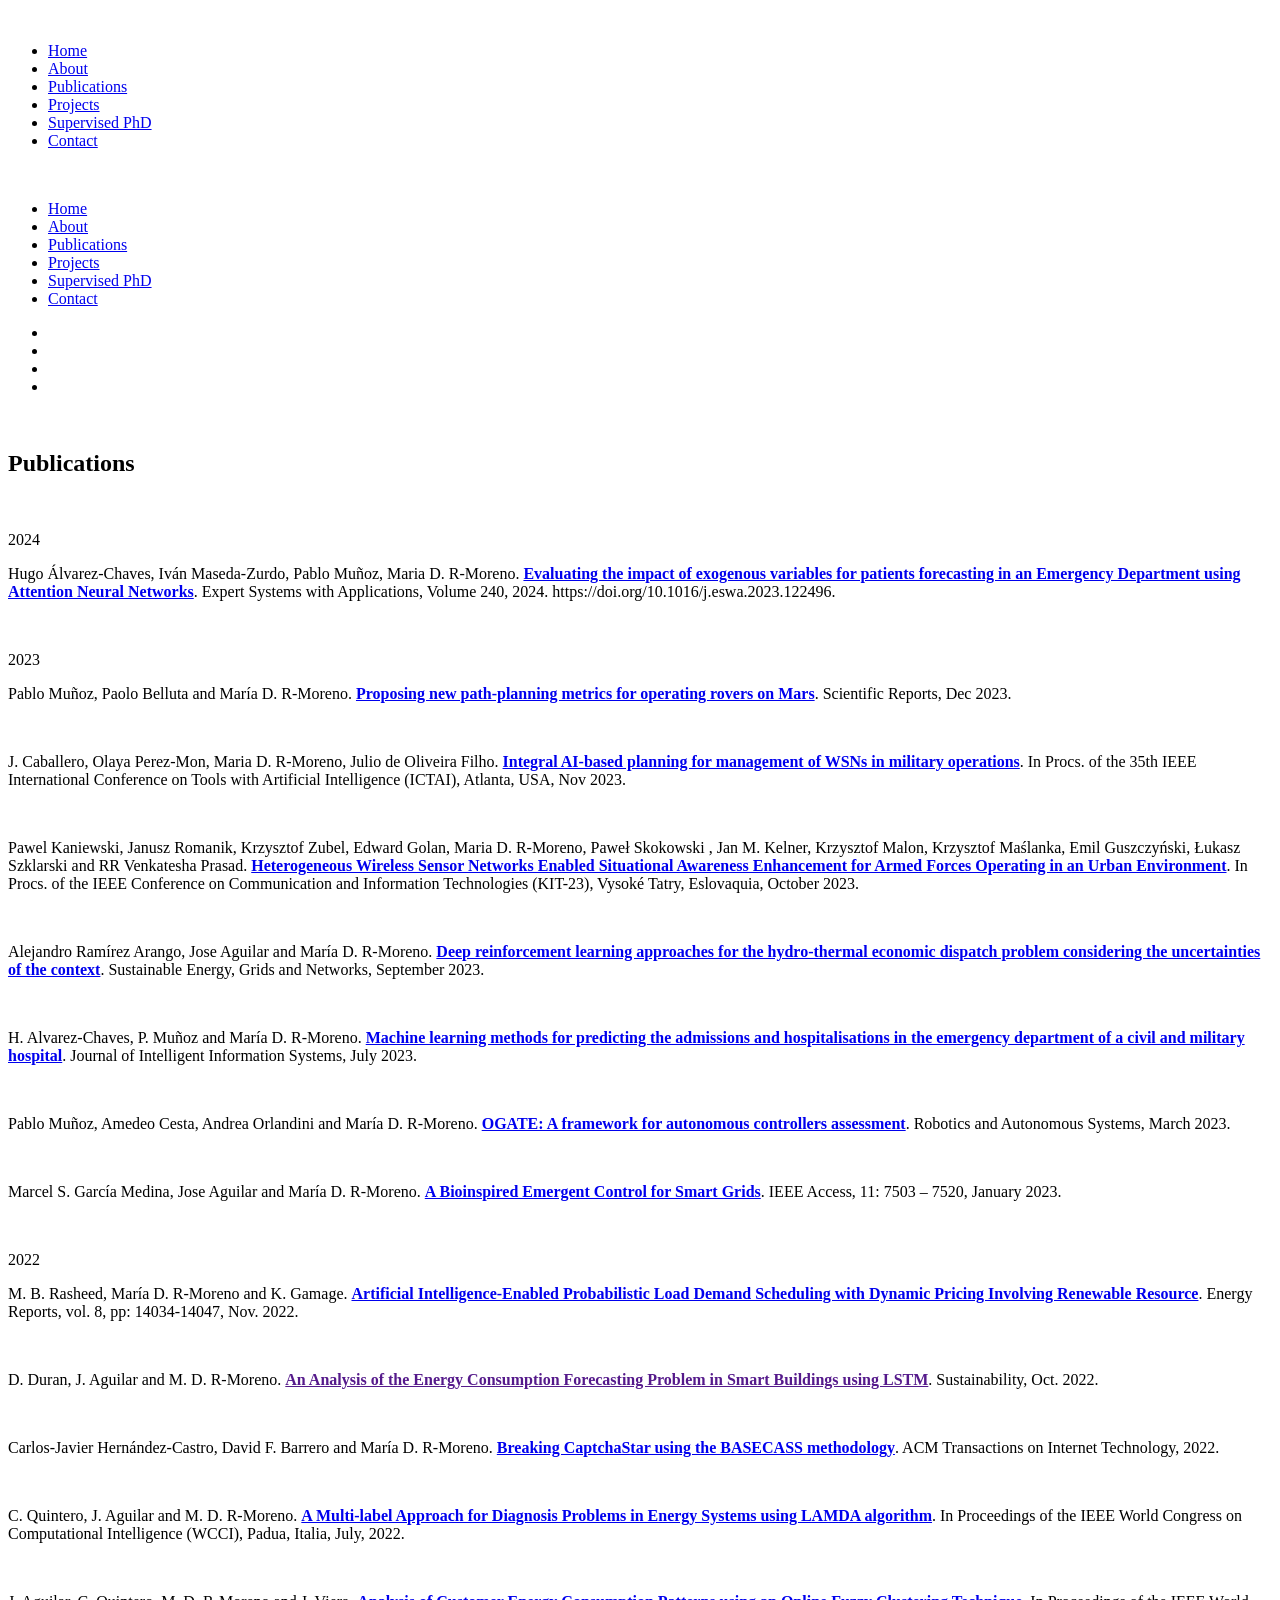
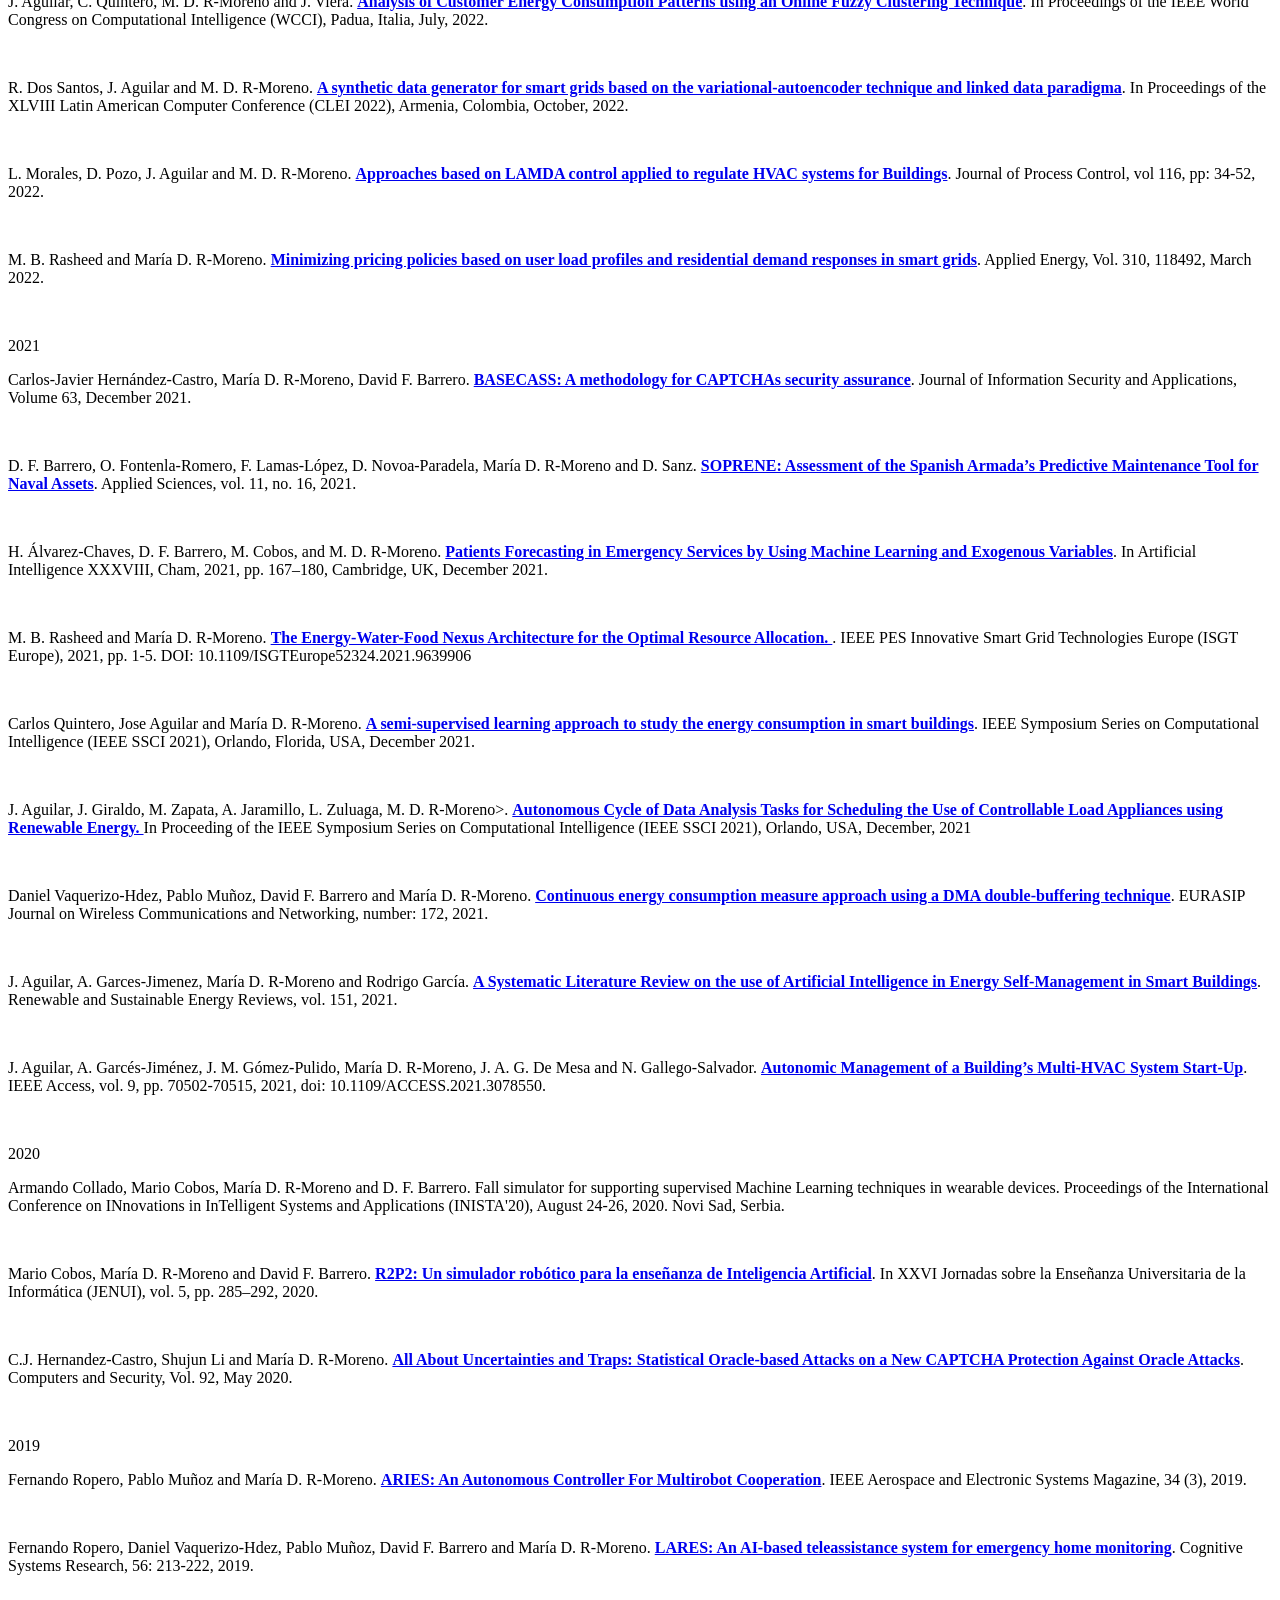
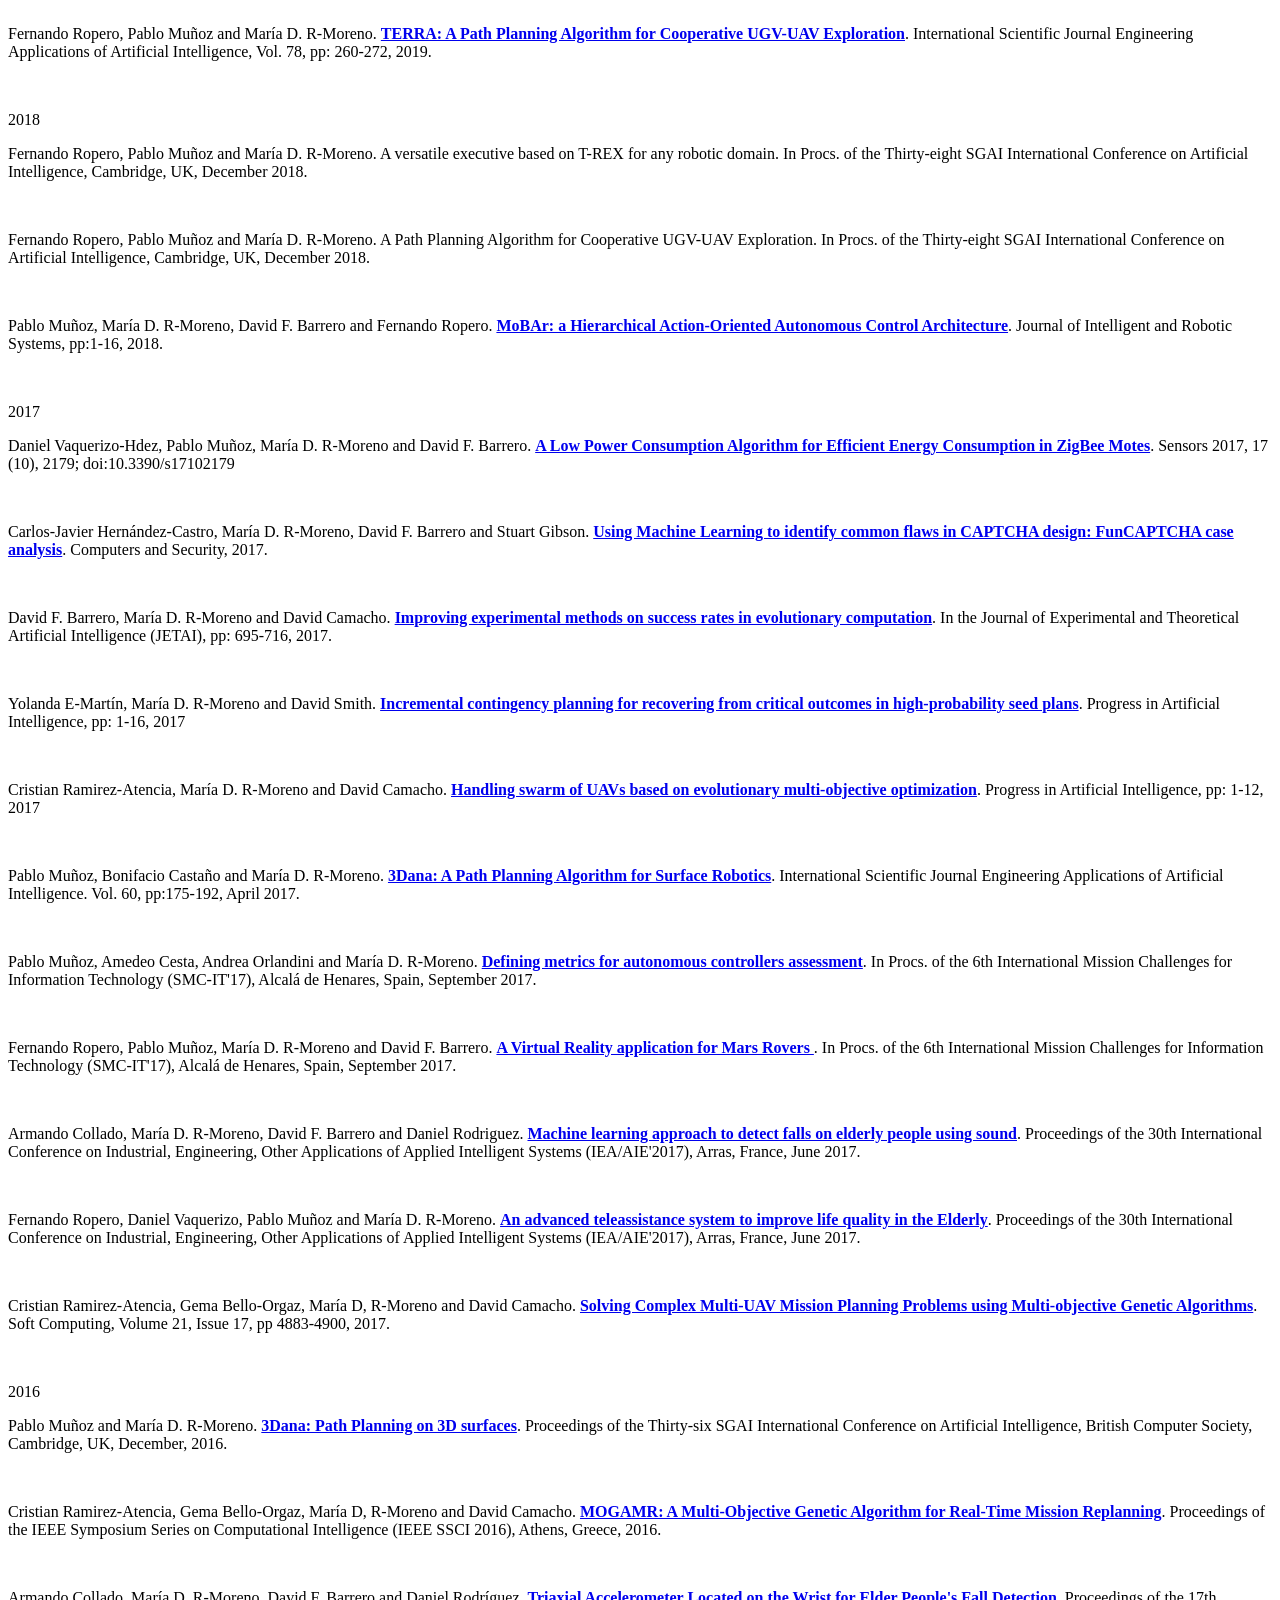
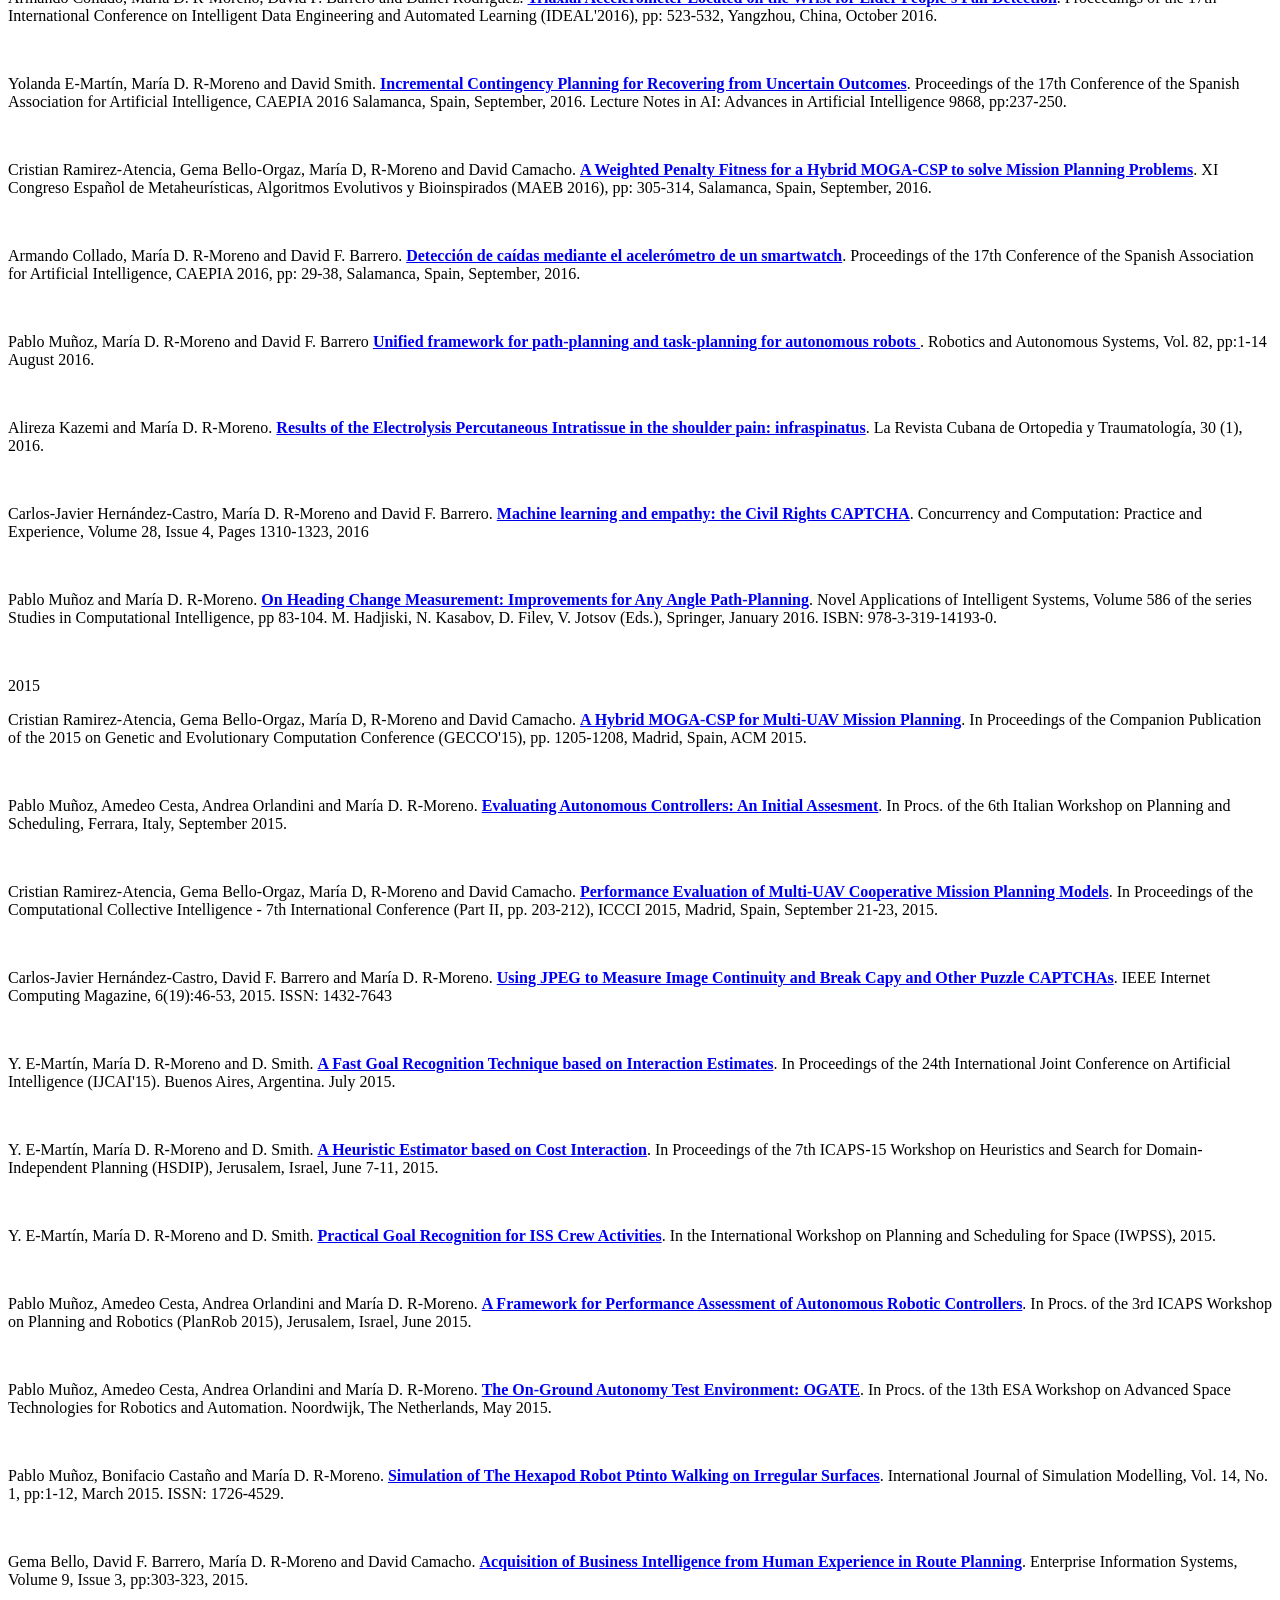
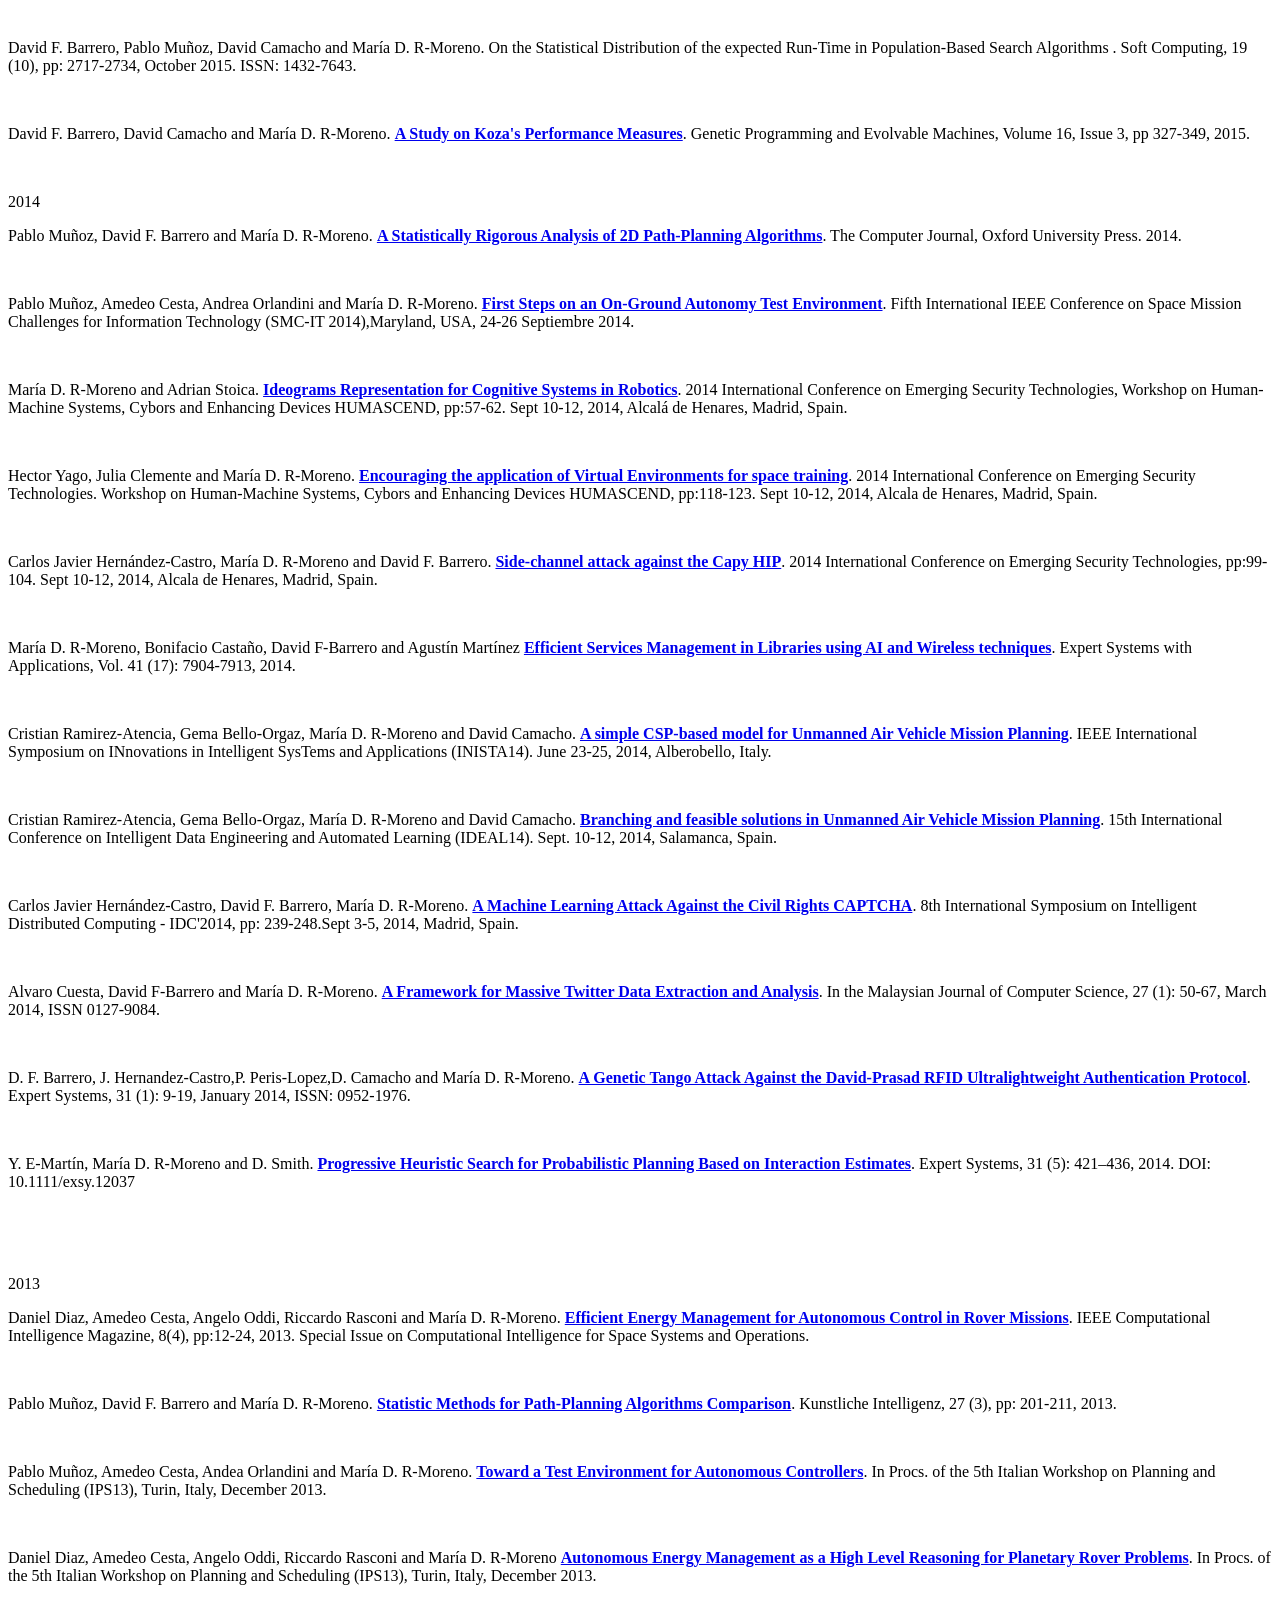
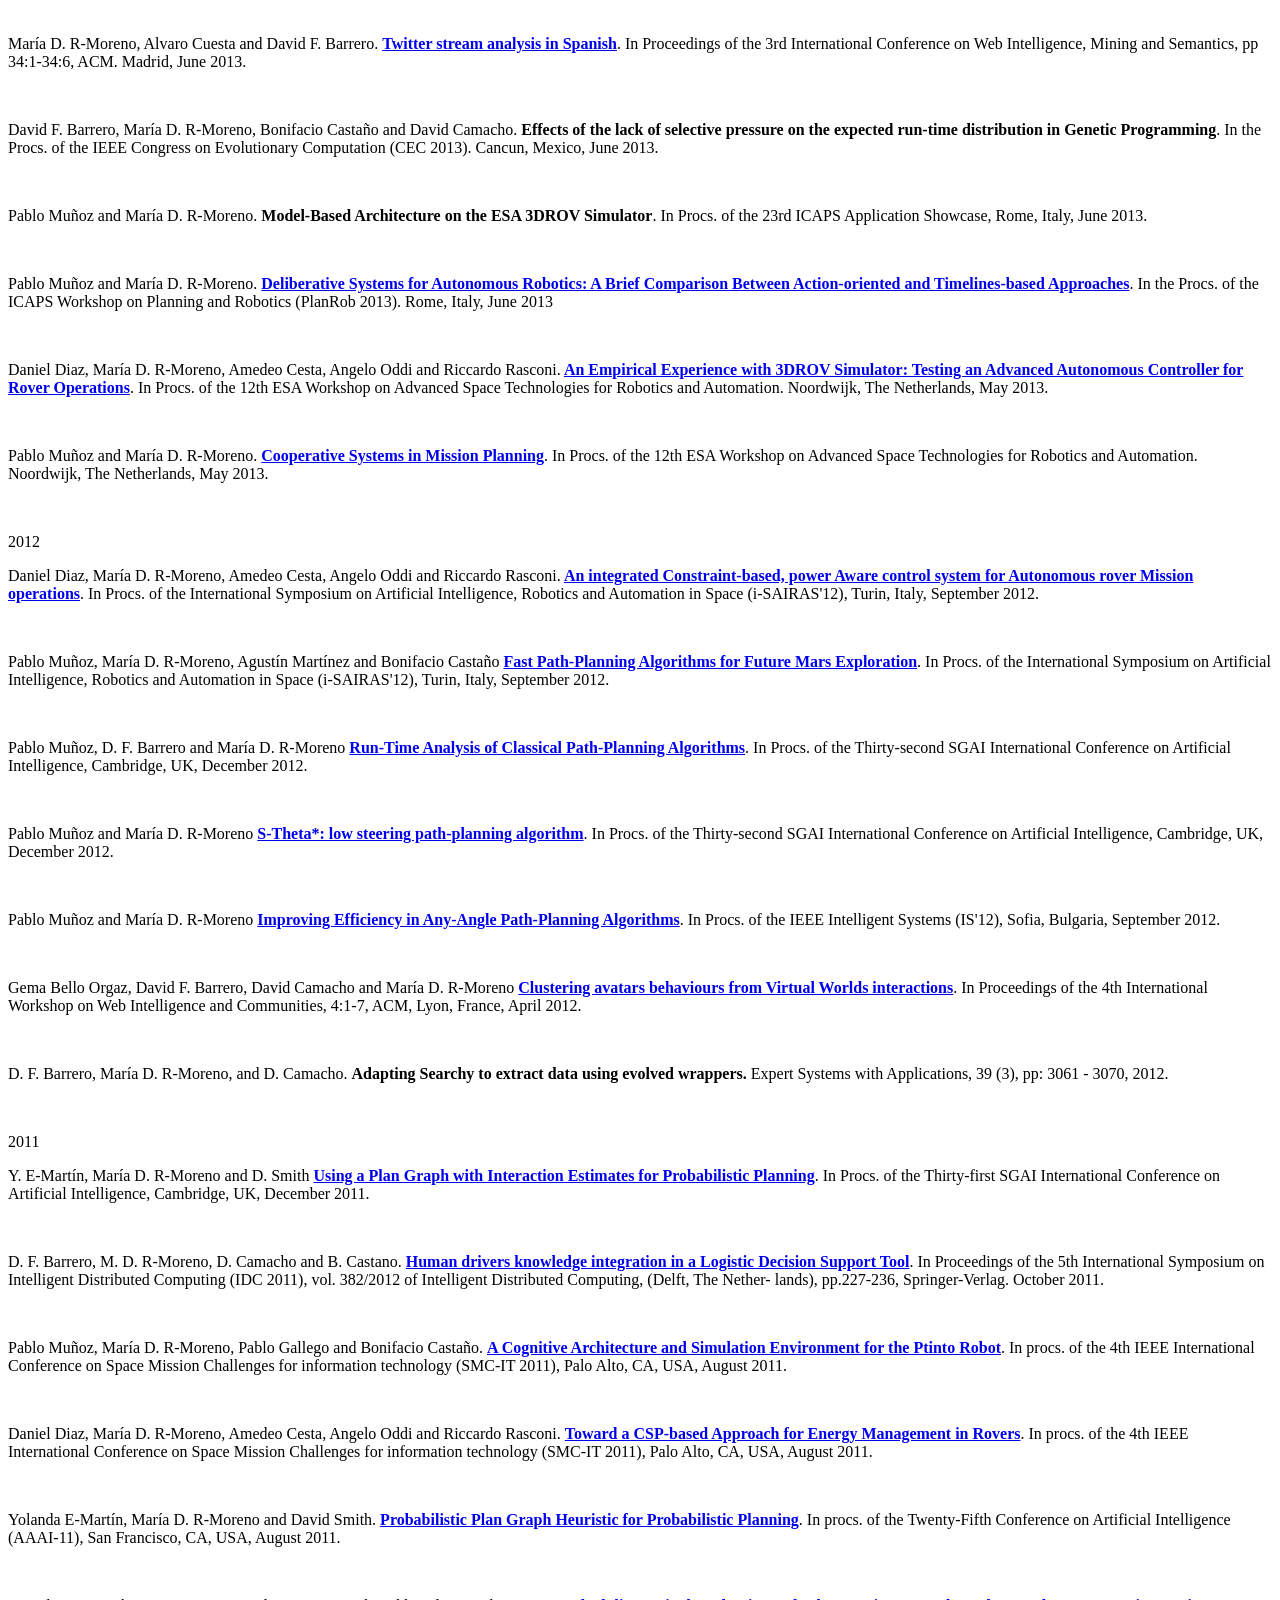
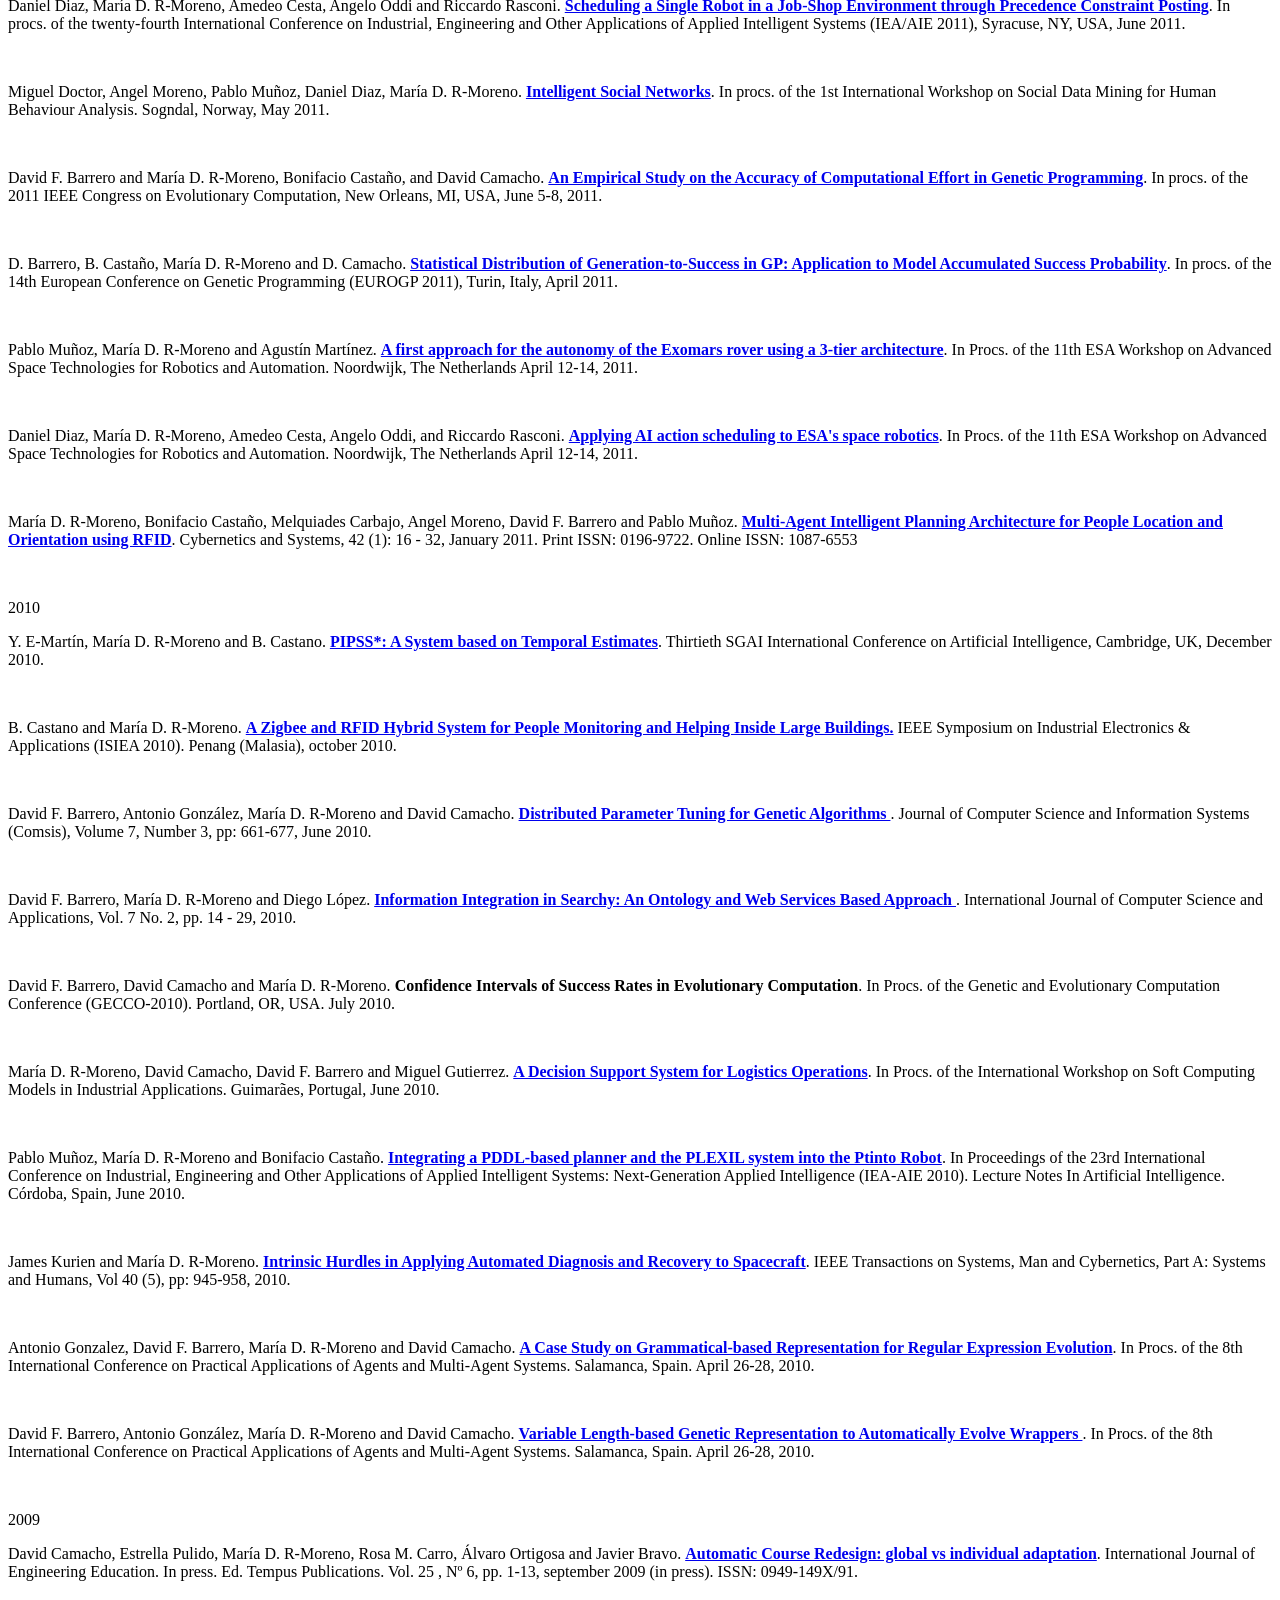
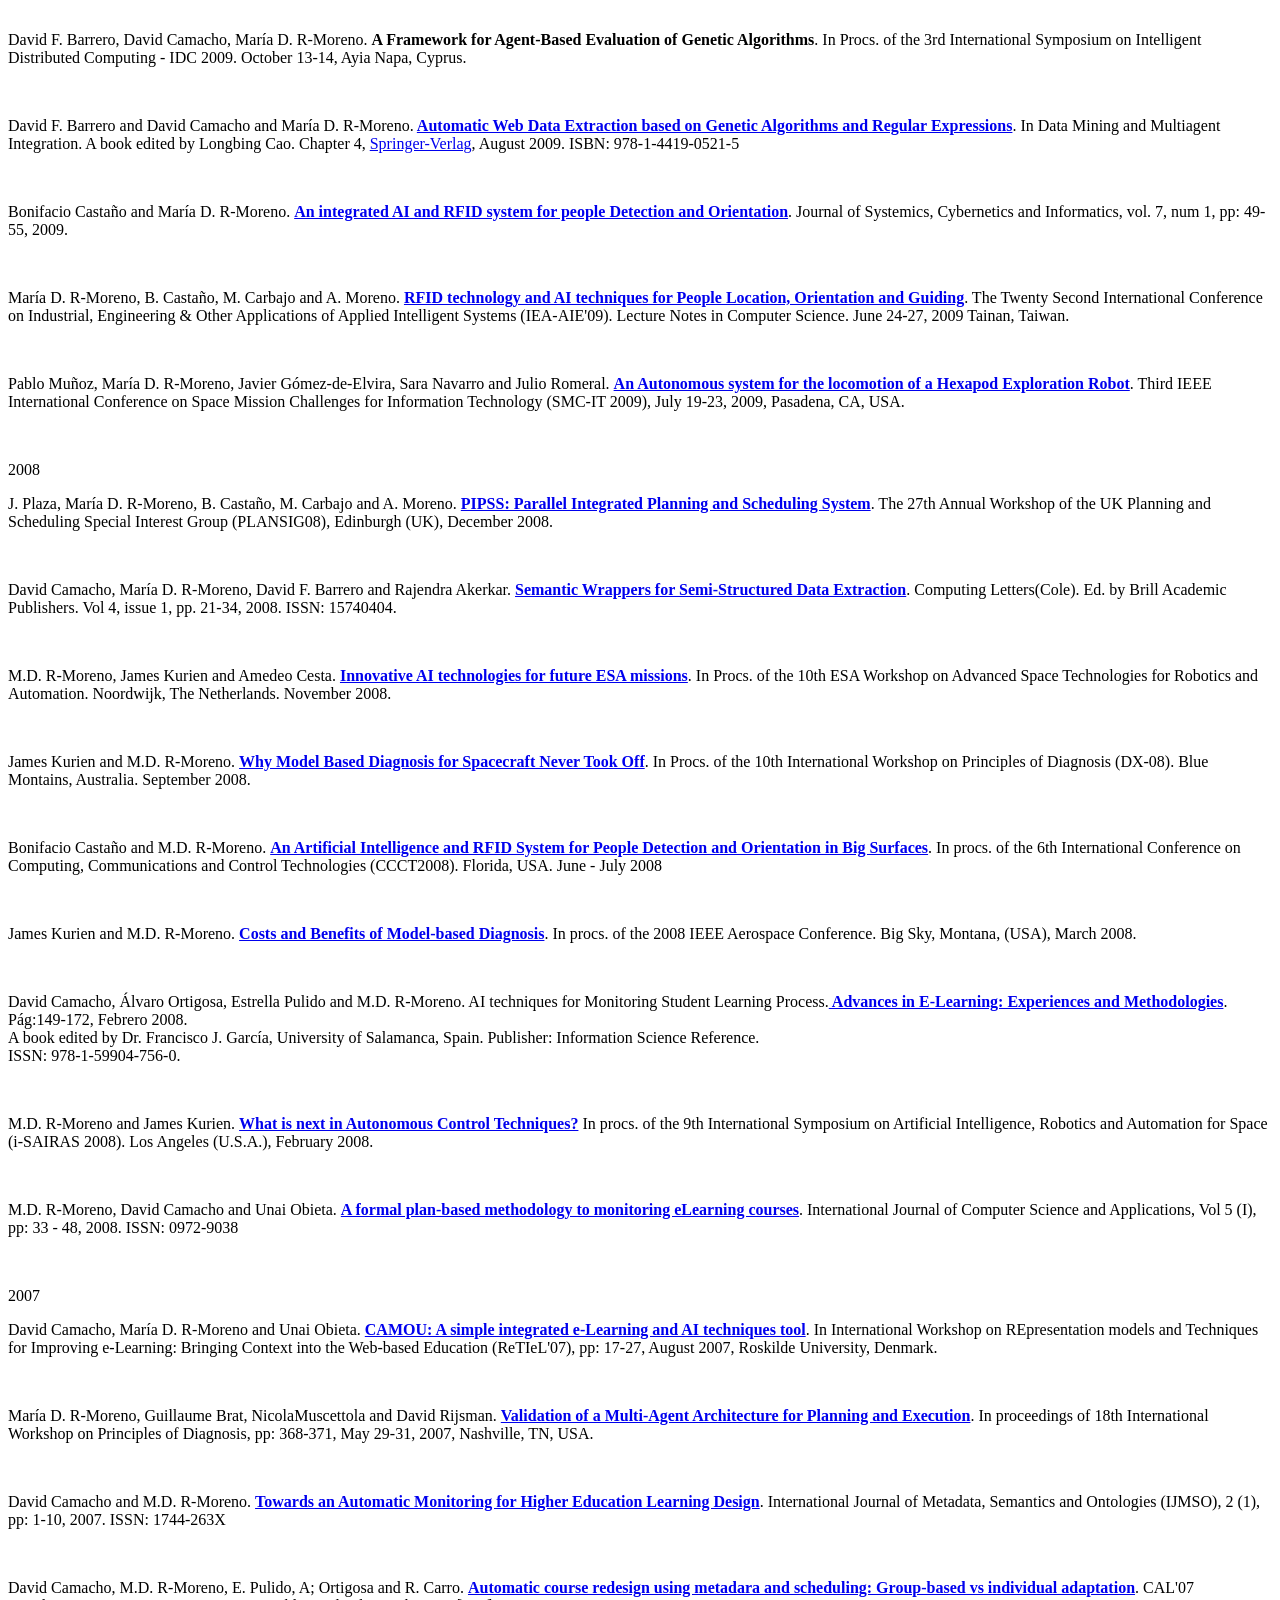
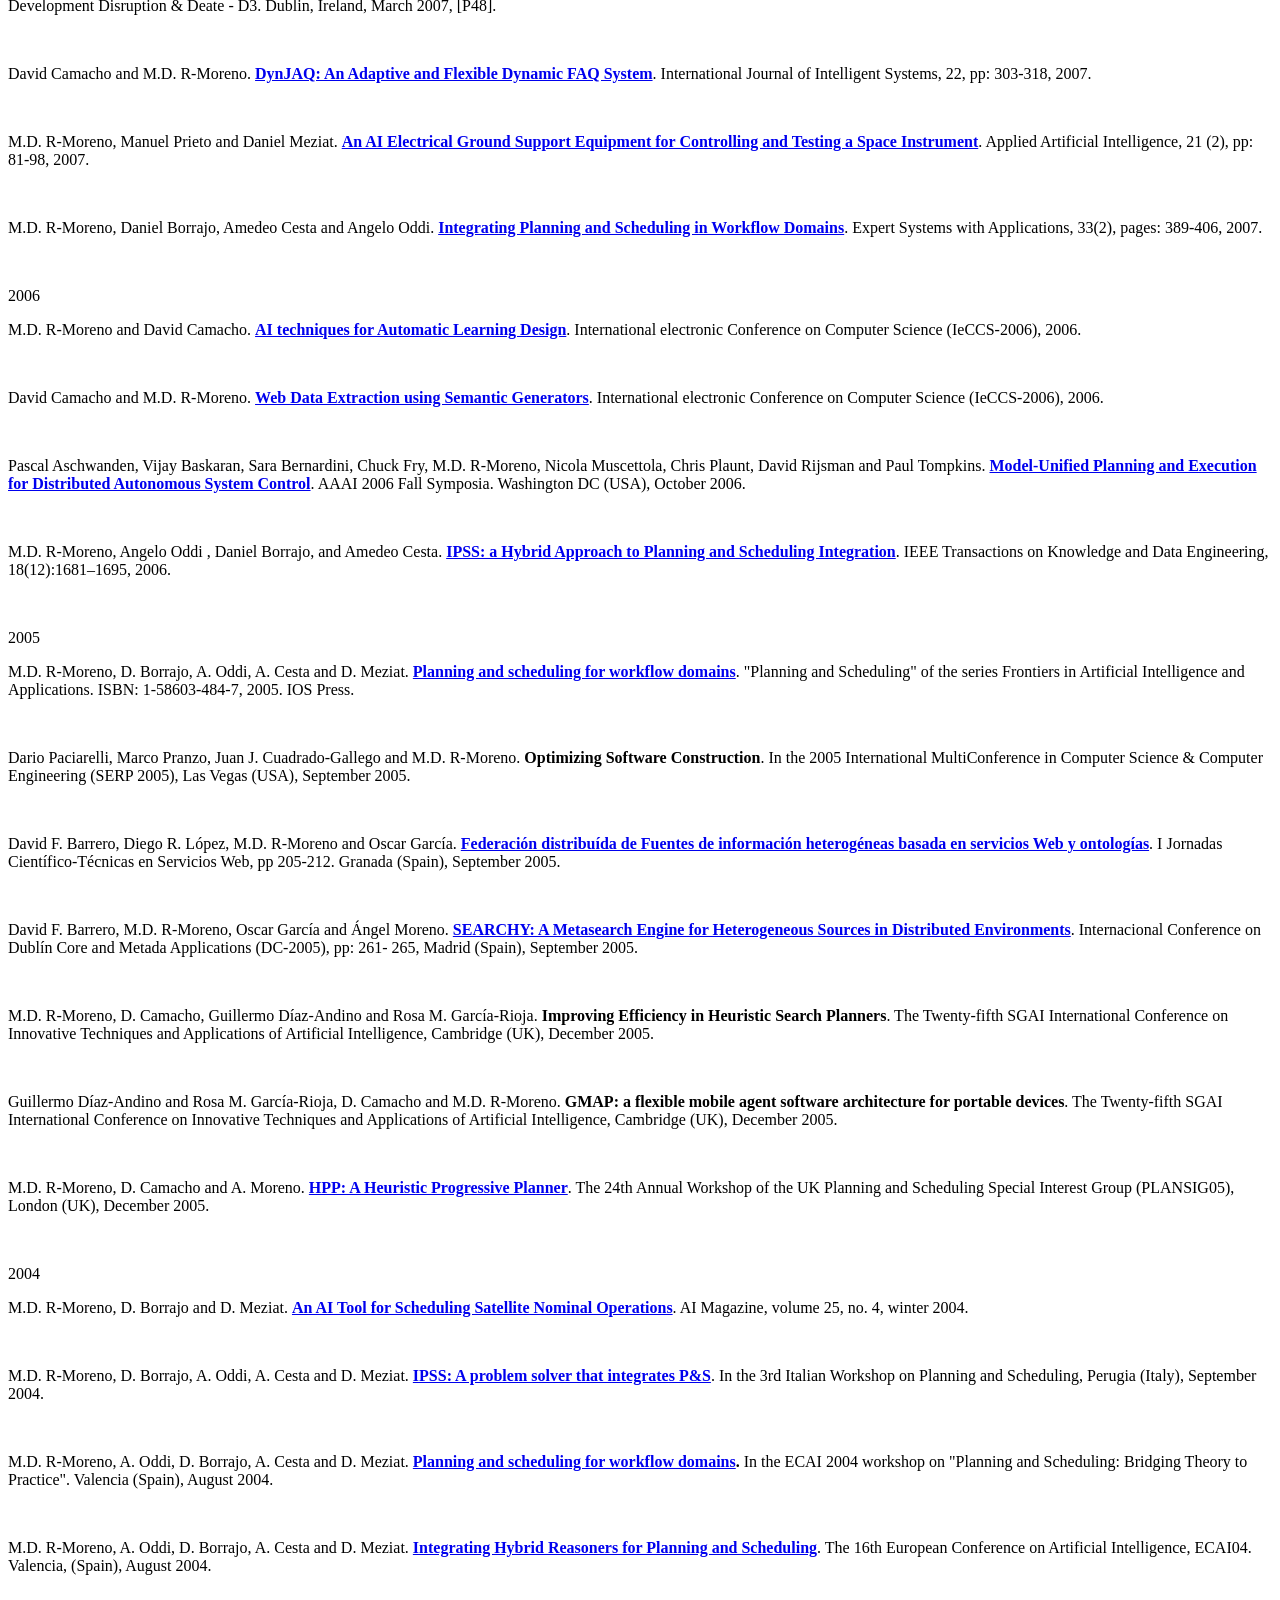
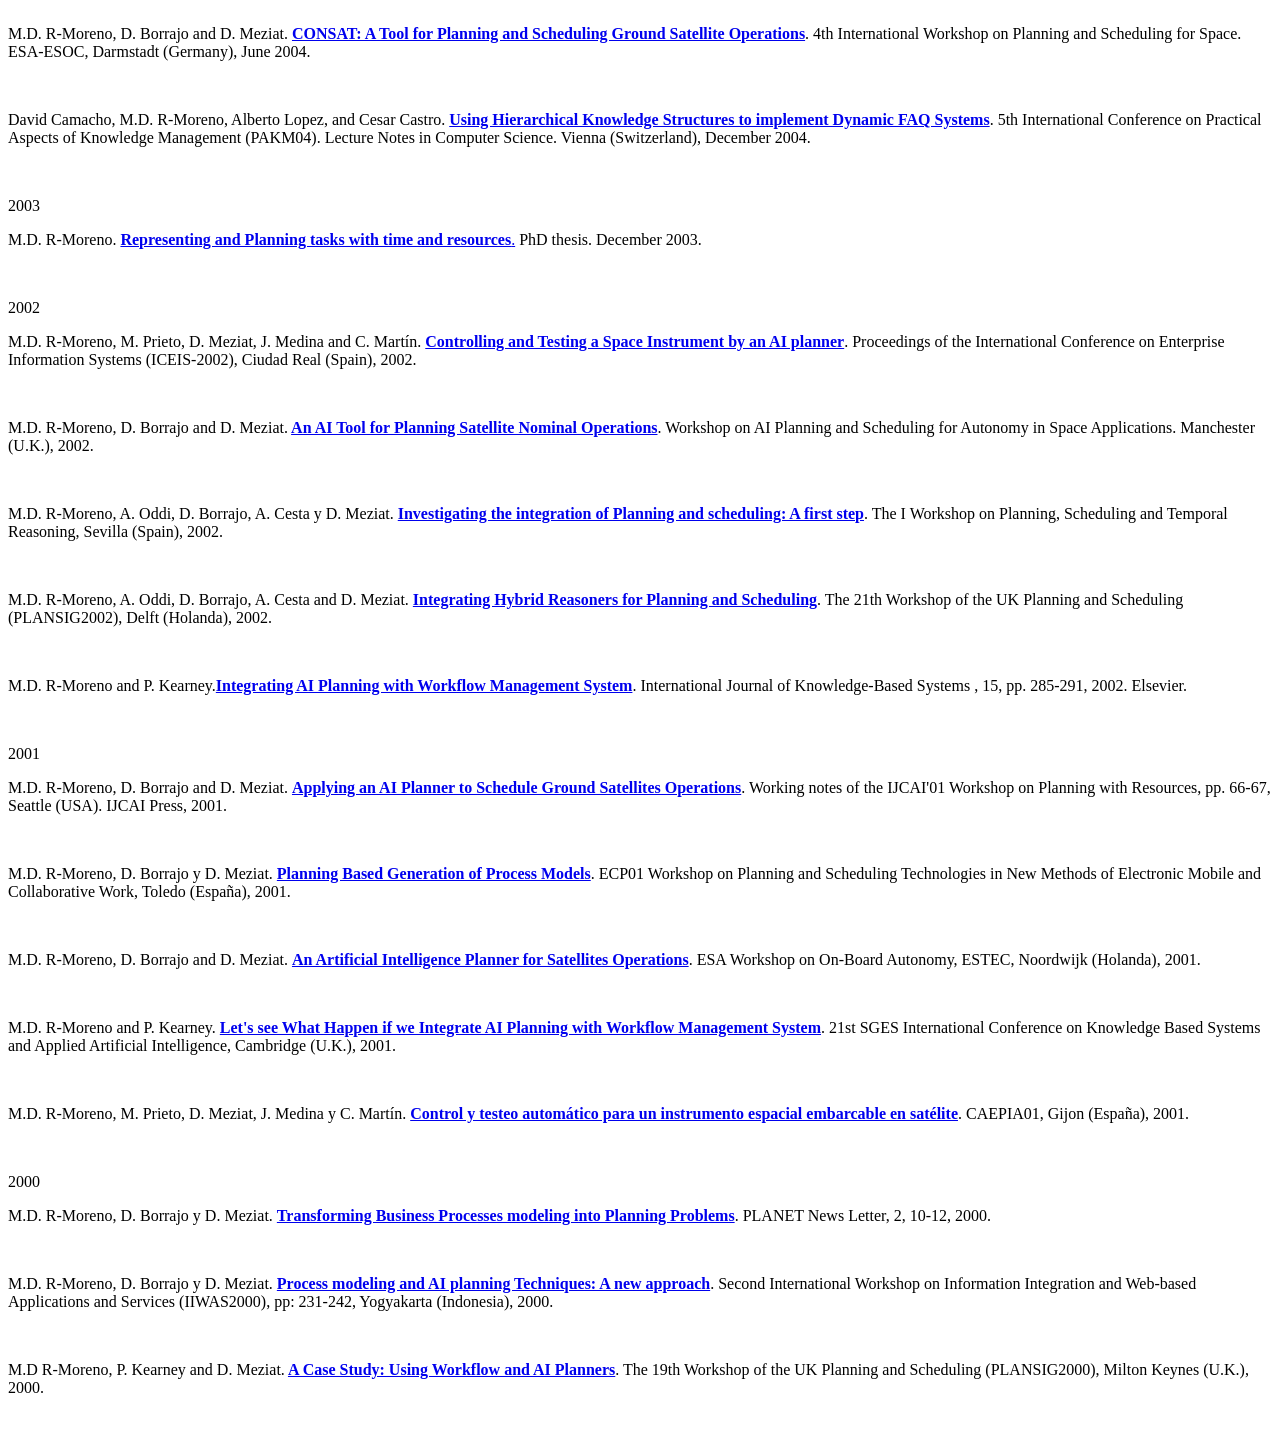
==== publications.html @ a4daa980 "Add files via upload Files" ====
<!DOCTYPE html>
<!--[if lt IE 7 ]><html class="ie ie6" lang="en"> <![endif]-->
<!--[if IE 7 ]><html class="ie ie7" lang="en"> <![endif]-->
<!--[if IE 8 ]><html class="ie ie8" lang="en"> <![endif]-->
<!--[if (gte IE 9)|!(IE)]><!--><html lang="en"> <!--<![endif]-->

<head>

<!-- Global site tag (gtag.js) - Google Analytics -->
<script async src="https://www.googletagmanager.com/gtag/js?id=UA-143016925-1"></script>
<script>
  window.dataLayer = window.dataLayer || [];
  function gtag(){dataLayer.push(arguments);}
  gtag('js', new Date());

  gtag('config', 'UA-143016925-1');
</script>

<meta http-equiv="Content-Type" content="text/html; charset=utf-8" />

<meta name="description" content="MDR-Moreno's Website">
<meta name="author" content="MDR-Moreno">

<meta name="viewport" content="width=device-width, initial-scale=1, maximum-scale=1">

<title>Mar&#237;a D.R-Moreno's Website</title>

<!-- STYLES -->
<link href="https://fonts.googleapis.com/css?family=Montserrat:400,400i,500,500i,600,600i,700,700i,800,800i,900,900i" rel="stylesheet">
<link href="https://fonts.googleapis.com/css?family=Open+Sans:400,400i,600,600i,700,700i,800,800i" rel="stylesheet">
<link rel="stylesheet" type="text/css" href="css/plugins.css" />
<link rel="stylesheet" type="text/css" href="css/style.css" />
<link rel="stylesheet" type="text/css" href="css/bibbase.css" />
<!--[if lt IE 9]> <script type="text/javascript" src="js/modernizr.custom.js"></script> <![endif]-->
<!-- /STYLES -->

</head>

<body>

<!-- WRAPPER ALL -->
<div class="arlo_tm_wrapper_all">
	
	<!-- MOBILE MENU -->
	<div class="arlo_tm_mobile_header_wrap">
		<div class="main_wrap">
			<div class="logo">
				<img src="img/logo/malola.png" alt="" />
			</div>

			<div class="arlo_tm_trigger">
				<div class="hamburger hamburger--collapse-r">
					<div class="hamburger-box">
						<div class="hamburger-inner"></div>
					</div>
				</div>
			</div>
		</div>
		<div class="arlo_tm_mobile_menu_wrap">
   			<div class="mob_menu">
				<ul class="anchor_nav">
		          <li><a href="index.html#home">Home</a></li>
		          <li><a href="index.html#about">About</a></li>
		          <li><a href="publications.html">Publications</a></li>
		          <li><a href="projects.html">Projects</a></li>
		          <li><a href="phd.html">Supervised PhD</a></li>
		          <li><a href="index.html#contact">Contact</a></li>
				</ul>
			</div>
		</div>
	</div>
	<!-- /MOBILE MENU -->
	
    <!-- CONTENT -->
	<div class="arlo_tm_content">
		<!-- LEFTPART -->
		<div class="arlo_tm_leftpart_wrap">
			<div class="leftpart_inner">
				<div class="logo_wrap">
					<a href="#"><img src="img/logo/headerProf-text2.png" alt="" /></a>
				</div>
				<div class="menu_list_wrap">
					<ul class="anchor_nav">
			          <li><a href="index.html#home">Home</a></li>
			          <li><a href="index.html#about">About</a></li>
			          <li><a href="publications.html">Publications</a></li>
			          <li><a href="projects.html">Projects</a></li>
			          <li><a href="phd.html">Supervised PhD</a></li>
			          <li><a href="index.html#contact">Contact</a></li>
					</ul>
				</div>
				<div class="leftpart_bottom">
					<div class="social_wrap">
						<ul>
			              <li><a href="https://www.facebook.com/"><i class="xcon-facebook"></i></a></li>
			              <li><a href="https://twitter.com/malola2011"><i class="xcon-twitter"></i></a></li>
			              <li><a href="https://www.linkedin.com/in/maria-dolores-moreno-a0b3077/"><i class="xcon-linkedin"></i></a></li>
			              <li><a href="https://github.com/Malola2015"><img src="img/svg/GitHub-Mark/PNG/GitHub-Mark-Light-32px.png" alt=""/
						</ul>
					</div>
				</div>
				<a class="arlo_tm_resize" href="#"><i class="xcon-angle-left"></i></a>
			</div>
		</div>
		<!-- /LEFTPART -->
	</div>	
 <!-- Uncomment when Mendely is ready. RIGHTPART
		<div class="arlo_tm_rightpart">
				<div class="pubs">
					<script src="https://bibbase.org/service/mendeley/77ead516-4fb7-3189-a920-09efa515b9dd?jsonp=1"></script>
				</div>
		</div>
--> 


    <!-- RIGHTPART -->
 	<div class="arlo_tm_rightpart">
	<div class="arlo_tm_rightpart_pub">  <!-- Created for the publications -->
    <p> &nbsp;</p>
	<h2>Publications</h2>
    <p> &nbsp;</p>

    <div class="reference_year">
	    <p>2024</p>
	</div>

    <p class="normal">Hugo Álvarez-Chaves, Iván Maseda-Zurdo, Pablo Muñoz, Maria D. R-Moreno. 
    <strong><a href=https://doi.org/10.1016/j.eswa.2023.122496>
    Evaluating the impact of exogenous variables for patients forecasting in an Emergency Department using Attention Neural Networks</a></strong>.
	Expert Systems with Applications, Volume 240, 2024. https://doi.org/10.1016/j.eswa.2023.122496.
    </p>
    <p class="texto">&nbsp;</p> 




    <div class="reference_year">
	    <p>2023</p>
	</div>

	<p class="normal">Pablo Mu&ntilde;oz, Paolo Belluta and Mar&iacute;a D. R-Moreno. 
	<strong><a href= https://www.nature.com/articles/s41598-023-49144-8> 
	Proposing new path-planning metrics for operating rovers on Mars</a></strong>. Scientific Reports, Dec 2023.
    </p>
    <p class="texto">&nbsp;</p>

        
    <p class="normal">J. Caballero, Olaya Perez-Mon, Maria D. R-Moreno, Julio de Oliveira Filho. 
    <strong><a href=http://atc1.aut.uah.es/~mdolores/Docs/2023/ICTAI2023.pdf>
    Integral AI-based planning for management of WSNs in military operations</a></strong>. In Procs. of the 35th IEEE International Conference on Tools with Artificial Intelligence (ICTAI), Atlanta, USA, Nov 2023.
    </p>
    <p class="texto">&nbsp;</p> 

	<p class="normal">Pawel Kaniewski,  Janusz Romanik,  Krzysztof Zubel, Edward Golan, Maria D. R-Moreno, Paweł Skokowski , Jan M. Kelner, Krzysztof Malon, Krzysztof Maślanka, Emil Guszczyński, Łukasz Szklarski and RR Venkatesha Prasad.
	<strong><a href=http://atc1.aut.uah.es/~mdolores/Docs/2023/KIT2023.pdf>
	Heterogeneous Wireless Sensor Networks Enabled Situational Awareness Enhancement for Armed Forces Operating in an Urban Environment</a></strong>. In  Procs. of the IEEE Conference on Communication and Information Technologies (KIT-23),  Vysoké Tatry, Eslovaquia, October 2023.
    </p>
    <p class="texto">&nbsp;</p>

    <p class="normal">Alejandro Ramírez Arango, Jose Aguilar and Mar&iacute;a D. R-Moreno.
    <strong><a href=https://www.sciencedirect.com/science/article/pii/S2352467723001170>
    Deep reinforcement learning approaches for the hydro-thermal economic dispatch problem considering the uncertainties of the context</a></strong>. Sustainable Energy, Grids and Networks, September 2023.
    </p>
    <p class="texto">&nbsp;</p>

    <p class="normal">H. Alvarez-Chaves, P. Muñoz and Mar&iacute;a D. R-Moreno.
    <strong><a href=https://link.springer.com/article/10.1007/s10844-023-00790-4>
    Machine learning methods for predicting the admissions and hospitalisations in the emergency department of a civil and military hospital</a></strong>. Journal of Intelligent Information Systems, July 2023.
    </p>
    <p class="texto">&nbsp;</p>

    <p class="normal">Pablo Mu&ntilde;oz, Amedeo Cesta, Andrea Orlandini and Mar&iacute;a D. R-Moreno. 
	<strong><a href= https://doi.org/10.1016/j.robot.2022.104325> 
	OGATE: A framework for autonomous controllers assessment</a></strong>. Robotics and Autonomous Systems, March 2023.
    </p>

    <p class="texto">&nbsp;</p>

    <p class="normal">Marcel S. García Medina, Jose Aguilar and Mar&iacute;a D. R-Moreno.
	<strong><a href=https://ieeexplore.ieee.org/document/10023490?source=authoralert> 
	A Bioinspired Emergent Control for Smart Grids</a></strong>. 
	IEEE Access, 11: 7503 – 7520, January 2023.
    </p>
    <p class="texto">&nbsp;</p>

    <div class="reference_year">
	    <p>2022</p>
	</div> 

    <p class="normal"> M. B. Rasheed,  Mar&iacute;a D. R-Moreno and K. Gamage. 
	<strong><a href= https://www.sciencedirect.com/science/article/pii/S2352484722019527>
	Artificial Intelligence-Enabled Probabilistic Load Demand Scheduling with Dynamic Pricing Involving Renewable Resource</a></strong>. Energy Reports, vol. 8, pp: 14034-14047, Nov. 2022.</p>
	<p class="texto">&nbsp;</p>

    <p class="normal">D. Duran, J. Aguilar and M. D. R-Moreno. 
	<strong><a href= > An Analysis of the Energy Consumption Forecasting Problem in Smart Buildings using LSTM</a></strong>. Sustainability, Oct. 2022.
    </p>
	<p class="texto">&nbsp;</p>

	<p class="normal"> Carlos-Javier Hern&aacute;ndez-Castro, David F. Barrero and Mar&iacute;a D. R-Moreno. 
	<strong><a href= https://dl.acm.org/doi/10.1145/3546867>
	Breaking CaptchaStar using the BASECASS methodology</a></strong>. 
	ACM Transactions on Internet Technology, 2022.</p>
	<p class="texto">&nbsp;</p>


    <p class="normal">C. Quintero, J. Aguilar and M. D. R-Moreno. 
	<strong><a href= http://bit.do/fVfyN> A Multi-label Approach for Diagnosis Problems in Energy Systems using LAMDA algorithm</a></strong>. In Proceedings of the IEEE World Congress on Computational Intelligence (WCCI), Padua, Italia, July, 2022.
    </p>
	<p class="texto">&nbsp;</p>

	<p class="normal"> J. Aguilar, C. Quintero, M. D. R-Moreno and J. Viera. 
	<strong><a href= http://bit.do/fVfyM> Analysis of Customer Energy Consumption Patterns using an Online Fuzzy Clustering 
	Technique</a></strong>. In Proceedings of the IEEE World Congress on Computational Intelligence (WCCI), Padua, Italia, July, 2022.
    </p>
	<p class="texto">&nbsp;</p>


    <p class="normal"> R. Dos Santos, J. Aguilar and M. D. R-Moreno.

    <strong><a href=https://ieeexplore.ieee.org/document/9959918>	
	A synthetic data generator for smart grids based on the variational-autoencoder technique and linked data paradigma</a></strong>. In Proceedings of the XLVIII Latin American Computer Conference (CLEI 2022), Armenia, Colombia, October, 2022.
	</p>
	<p class="texto">&nbsp;</p>


    <p class="normal"> L. Morales, D. Pozo, J. Aguilar and M. D. R-Moreno.  
	<strong><a href= http://bit.do/fUsu5>
	Approaches based on LAMDA control applied to regulate HVAC systems for Buildings</a></strong>. Journal of Process Control, vol 116, pp: 34-52, 2022.</p>
	<p class="texto">&nbsp;</p>

	<p class="normal"> M. B. Rasheed and Mar&iacute;a D. R-Moreno. 
	<strong><a href= https://www.sciencedirect.com/science/article/pii/S0306261921017104>
	Minimizing pricing policies based on user load profiles and residential demand responses in smart grids</a></strong>. Applied Energy, Vol. 310, 118492, March 2022.</p>
	<p class="texto">&nbsp;</p>


    <div class="reference_year">
	    <p>2021</p>
	</div>

	<p class="normal"> Carlos-Javier Hern&aacute;ndez-Castro, Mar&iacute;a D. R-Moreno, David F. Barrero. 
	<strong><a href= https://doi.org/10.1016/j.jisa.2021.103018>
	BASECASS: A methodology for CAPTCHAs security assurance</a></strong>. 
	Journal of Information Security and Applications, Volume 63, December 2021. </p>
	<p class="texto">&nbsp;</p>

	<p class="normal"> D. F. Barrero, O. Fontenla-Romero, F. Lamas-López, D. Novoa-Paradela,  Mar&iacute;a D. R-Moreno and D. Sanz. 
	<strong><a href= https://www.mdpi.com/2076-3417/11/16/7322>
	SOPRENE: Assessment of the Spanish Armada’s Predictive Maintenance Tool for Naval Assets</a></strong>. Applied Sciences, vol. 11, no. 16, 2021.</p>
	<p class="texto">&nbsp;</p>

	<p class="normal">H. Álvarez-Chaves, D. F. Barrero, M. Cobos, and M. D. R-Moreno. 
    <strong><a href=https://link.springer.com/chapter/10.1007%2F978-3-030-91100-3_15>
	Patients Forecasting in Emergency Services by Using Machine Learning and Exogenous Variables</a></strong>. In Artificial Intelligence XXXVIII, Cham, 2021, pp. 167–180, Cambridge, UK, December 2021.</p>
	<p class="texto">&nbsp;</p>


	<p class="normal">M. B. Rasheed and Mar&iacute;a D. R-Moreno. 
    <strong><a href= https://ieeexplore.ieee.org/document/9639906>
	The Energy-Water-Food Nexus Architecture for the Optimal Resource Allocation. </a></strong>. 
	IEEE PES Innovative Smart Grid Technologies Europe (ISGT Europe), 2021, pp. 1-5.
	DOI: 10.1109/ISGTEurope52324.2021.9639906
    <p class="texto">&nbsp;</p>

	<p class="normal">Carlos Quintero, Jose Aguilar and Mar&iacute;a D. R-Moreno. 
    <strong><a href= https://ieeexplore.ieee.org/document/9659911/authors#authors>
	A semi-supervised learning approach to study the energy consumption in smart buildings</a></strong>. IEEE Symposium Series on Computational Intelligence (IEEE SSCI 2021),  Orlando, Florida, USA, December 2021. </p>
	<p class="texto">&nbsp;</p>

    <p class="normal"> J. Aguilar, J. Giraldo, M. Zapata, A. Jaramillo, L. Zuluaga, M. D. R-Moreno>.
    <strong><a href= http://bit.do/fUCb2>
	Autonomous Cycle of Data Analysis Tasks for Scheduling the Use of Controllable Load Appliances using Renewable Energy.
	</a></strong>
    In Proceeding of the IEEE Symposium Series on Computational Intelligence (IEEE SSCI 2021), Orlando, USA, December, 2021 
    </p>
	<p class="texto">&nbsp;</p>


	<p class="normal"> Daniel Vaquerizo-Hdez, Pablo Mu&ntilde;oz, David F. Barrero and Mar&iacute;a D. R-Moreno. 
	<strong><a href=https://doi.org/10.1186/s13638-021-02043-w>
	Continuous energy consumption measure approach using a DMA double-buffering technique</a></strong>. 
	EURASIP Journal on Wireless Communications and Networking, number: 172, 2021. </p>
	<p class="texto">&nbsp;</p>

   <p class="normal">J. Aguilar, A. Garces-Jimenez, Mar&iacute;a D. R-Moreno and Rodrigo García. 
   <strong><a href=https://www.sciencedirect.com/science/article/pii/S136403212100808X>
	A Systematic Literature Review on the use of Artificial Intelligence in Energy Self-Management in Smart Buildings</a></strong>.  
    Renewable and Sustainable Energy Reviews, vol. 151, 2021.
   </p> 
	<p class="texto">&nbsp;</p>

   <p class="normal">J. Aguilar, A. Garcés-Jiménez, J. M. Gómez-Pulido, Mar&iacute;a D. R-Moreno, J. A. G. De Mesa and N. Gallego-Salvador. 
   <strong><a href=https://ieeexplore.ieee.org/document/9426915>
	Autonomic Management of a Building’s Multi-HVAC System Start-Up</a></strong>.  
    IEEE Access, vol. 9, pp. 70502-70515, 2021, doi: 10.1109/ACCESS.2021.3078550.
   </p> 
	<p class="texto">&nbsp;</p>

    <div class="reference_year">
	    <p>2020</p>
	</div>

    <p class="normal">Armando Collado, Mario Cobos, Mar&iacute;a D. R-Moreno and D. F. Barrero. 
	Fall simulator for supporting supervised Machine Learning techniques in wearable devices. Proceedings of the International Conference on INnovations in InTelligent Systems and Applications
	(INISTA'20), August 24-26, 2020. Novi Sad, Serbia.</p> 
	<p class="texto">&nbsp;</p>

    <p class="normal">Mario Cobos, Mar&iacute;a D. R-Moreno and David F. Barrero. 
	<strong><a href=http://isg.aut.uah.es///assets/pdfs/jenui2020.pdf>
	R2P2: Un simulador robótico para la enseñanza de Inteligencia Artificial</a></strong>. 
	In XXVI Jornadas sobre la Enseñanza Universitaria de la Informática (JENUI), vol. 5, pp. 285–292, 2020. </p> 
	<p class="texto">&nbsp;</p>

  	<p class="normal">C.J. Hernandez-Castro, Shujun Li and Mar&iacute;a D. R-Moreno. 
	<strong><a href=https://doi.org/10.1016/j.cose.2020.101758>
	All About Uncertainties and Traps: Statistical Oracle-based Attacks on a New CAPTCHA Protection Against Oracle Attacks</a></strong>. 
	Computers and Security, Vol. 92, May 2020. </p> 
	<p class="texto">&nbsp;</p>

	<div class="reference_year">
	    <p>2019</p>
	</div>

	<p class="normal">Fernando Ropero, Pablo Mu&ntilde;oz and Mar&iacute;a D. R-Moreno. 
	<strong><a href=https://ieeexplore.ieee.org/document/8716627>
	ARIES: An Autonomous Controller For Multirobot Cooperation</a></strong>. 
	IEEE Aerospace and Electronic Systems Magazine, 34 (3), 2019. </p> 
	<p class="texto">&nbsp;</p>

	<p class="normal">Fernando Ropero, Daniel Vaquerizo-Hdez, Pablo Mu&ntilde;oz, David F. Barrero and Mar&iacute;a D. R-Moreno. 
	<strong><a href=https://www.sciencedirect.com/science/article/pii/S1389041718302870>
	LARES: An AI-based teleassistance system for emergency home monitoring</a></strong>. 
	Cognitive Systems Research, 56: 213-222, 2019. </p>
	<p class="texto">&nbsp;</p>


	<p class="normal">Fernando Ropero, Pablo Mu&ntilde;oz and Mar&iacute;a D. R-Moreno. 
	<strong><a href=https://www.sciencedirect.com/science/article/pii/S095219761830246X?dgcid=author>
	TERRA: A Path Planning Algorithm for Cooperative UGV-UAV Exploration</a></strong>. 
	International Scientific Journal Engineering Applications of Artificial Intelligence, Vol. 78, pp: 260-272, 2019. </p>
	<p class="texto">&nbsp;</p>

	<div class="reference_year">
	    <p>2018</p>
	</div>

	<p class="normal">Fernando Ropero, Pablo Mu&ntilde;oz and Mar&iacute;a D. R-Moreno. A versatile executive based on T-REX for any robotic domain. In Procs. of the Thirty-eight SGAI International Conference on Artificial Intelligence, Cambridge, UK, December 2018. </p>
    <p class="texto">&nbsp;</p>

	<p class="normal">Fernando Ropero, Pablo Mu&ntilde;oz and Mar&iacute;a D. R-Moreno. A Path Planning Algorithm for Cooperative UGV-UAV Exploration. In Procs. of the Thirty-eight SGAI International Conference on Artificial Intelligence, Cambridge, UK, December 2018.</p>
	<p class="texto">&nbsp;</p>

	<p class="normal">Pablo Mu&ntilde;oz, Mar&iacute;a D. R-Moreno, David F. Barrero and Fernando Ropero.
	<strong><a href="https://link.springer.com/article/10.1007/s10846-018-0810-z">
	MoBAr: a Hierarchical Action-Oriented Autonomous Control Architecture</a></strong>. Journal of Intelligent and Robotic Systems, pp:1-16, 2018.</p>
    <p class="texto">&nbsp;</p>


	<div class="reference_year">
	    <p>2017</p>
	</div>

	<p class="normal">Daniel Vaquerizo-Hdez, Pablo Mu&ntilde;oz, Mar&iacute;a D. R-Moreno and David F. Barrero.
	<strong><a href="http://www.mdpi.com/1424-8220/17/10/2179/pdf">
	A Low Power Consumption Algorithm for Efficient Energy Consumption in ZigBee Motes</a></strong>. Sensors 2017, 17 (10), 2179; doi:10.3390/s17102179</p>
    <p class="texto">&nbsp;</p>
    

	<p class="normal">Carlos-Javier Hern&aacute;ndez-Castro, Mar&iacute;a D. R-Moreno, David F. Barrero and Stuart Gibson. 
	<strong><a href="http://dx.doi.org/10.1016/j.cose.2017.05.005">
	Using Machine Learning to identify common flaws in CAPTCHA design: FunCAPTCHA case analysis</a></strong>. Computers and Security, 2017.
    <p class="texto">&nbsp;</p>
    

	<p class="normal">David F. Barrero, Mar&iacute;a D. R-Moreno and David Camacho.
	<strong><a href="http://dx.doi.org/10.1080/0952813X.2016.1214186">
	Improving experimental methods on success rates in evolutionary computation</a></strong>. In the Journal of Experimental and Theoretical Artificial Intelligence (JETAI), pp: 695-716, 2017. </p>
    <p class="texto">&nbsp;</p>
    

	<p class="normal">Yolanda E-Mart&iacute;n, Mar&iacute;a D. R-Moreno and David Smith.
	<strong><a href="https://link.springer.com/article/10.1007/s13748-017-0125-5">
	Incremental contingency planning for recovering from critical outcomes in high-probability seed plans</a></strong>.
	Progress in Artificial Intelligence, pp: 1-16, 2017</p>
    <p class="texto">&nbsp;</p>
    

	<p class="normal">Cristian Ramirez-Atencia, Mar&iacute;a D. R-Moreno and David Camacho.
	<strong><a href="https://link.springer.com/article/10.1007%2Fs13748-017-0123-7">
	Handling swarm of UAVs based on evolutionary multi-objective optimization</a></strong>.
	Progress in Artificial Intelligence, pp: 1-12, 2017</p>
    <p class="texto">&nbsp;</p>
    

	<p class="normal">Pablo Mu&ntilde;oz, Bonifacio Casta&ntilde;o and Mar&iacute;a D. R-Moreno.
	<strong><a href="http://dx.doi.org/10.1016/j.engappai.2017.02.010">
	3Dana: A Path Planning Algorithm for Surface Robotics</a></strong>.
	International Scientific Journal Engineering Applications of Artificial Intelligence. Vol. 60, pp:175-192, April 2017. </p>
    <p class="texto">&nbsp;</p>
    

	<p class="normal">Pablo Mu&ntilde;oz, Amedeo Cesta, Andrea Orlandini and Mar&iacute;a D. R-Moreno. 
	<strong><a href="http://atc1.aut.uah.es/~mdolores/Docs/2017/defining-metrics-autonomous.pdf">
	Defining metrics for autonomous controllers assessment</a></strong>. In Procs. of the 6th International Mission Challenges for Information Technology (SMC-IT'17), Alcal&aacute de Henares, Spain, September 2017.</p>
    <p class="texto">&nbsp;</p>
    

	<p class="normal">Fernando Ropero, Pablo Mu&ntilde;oz, Mar&iacute;a D. R-Moreno and David F. Barrero. 
	<strong><a href="http://atc1.aut.uah.es/~mdolores/Docs/2017/virtual-reality-mission.pdf"> 
	A Virtual Reality application for  Mars Rovers </a></strong>. In Procs. of the 6th International Mission Challenges for Information Technology (SMC-IT'17), Alcal&aacute de Henares, Spain, September 2017.</p>
    <p class="texto">&nbsp;</p>
    

	<p class="normal">Armando Collado, Mar&iacute;a D. R-Moreno, David F. Barrero and Daniel Rodriguez.
	<strong><a href="https://link.springer.com/chapter/10.1007/978-3-319-60042-0_18"> 
	Machine learning approach to detect falls on elderly people using sound</a></strong>.
	Proceedings of the 30th International Conference on Industrial, Engineering, Other Applications of Applied Intelligent Systems (IEA/AIE'2017), Arras, France, June 2017.</p>
	<p class="texto">&nbsp;</p>
    

	<p class="normal">Fernando Ropero, Daniel Vaquerizo, Pablo Mu&ntilde;oz and Mar&iacute;a D. R-Moreno.
	<strong><a href="https://link.springer.com/chapter/10.1007%2F978-3-319-60042-0_59">
	An advanced teleassistance system to improve life quality in the Elderly</a></strong>.
	Proceedings of the 30th International Conference on Industrial, Engineering, Other Applications of Applied Intelligent Systems (IEA/AIE'2017), Arras, France, June 2017.</p>
	<p class="texto">&nbsp;</p>
    
 
	<p class="normal">Cristian Ramirez-Atencia, Gema Bello-Orgaz, Mar&iacute;a D, R-Moreno and David Camacho.
	<strong><a href="http://link.springer.com/article/10.1007/s00500-016-2376-7">
	Solving Complex Multi-UAV Mission Planning Problems using Multi-objective Genetic Algorithms</a></strong>. Soft Computing, Volume 21, Issue 17, pp 4883-4900, 2017.</p> 
    <p class="texto">&nbsp;</p>
    

	<div class="reference_year">
	    <p>2016</p>
	</div>

	<p class="normal">Pablo Mu&ntilde;oz and Mar&iacute;a D. R-Moreno.
	<strong><a href="http://atc1.aut.uah.es/~mdolores/Docs/2016/sgai-3dana.pdf">
	3Dana: Path Planning on 3D surfaces</a></strong>.
	Proceedings of the Thirty-six SGAI International Conference on Artificial Intelligence, British Computer Society, Cambridge, UK, December, 2016. </p>
    <p class="texto">&nbsp;</p>
    

	<p class="normal">Cristian Ramirez-Atencia, Gema Bello-Orgaz, Mar&iacute;a D, R-Moreno and David Camacho.
	<strong><a href="https://ieeexplore.ieee.org/document/7850235/">
	MOGAMR: A Multi-Objective Genetic Algorithm for Real-Time Mission Replanning</a></strong>.
	Proceedings of the IEEE Symposium Series on Computational Intelligence (IEEE SSCI 2016), Athens, Greece, 2016.</p>
    <p class="texto">&nbsp;</p>
    

	<p class="normal">Armando Collado, Mar&iacute;a D. R-Moreno, David F. Barrero and Daniel Rodr&iacute;guez.
	<strong><a href="http://atc1.aut.uah.es/~mdolores/Docs/2016/ideal2016.pdf">
	Triaxial Accelerometer Located on the Wrist for Elder People's Fall Detection</a></strong>.
	Proceedings of the 17th International Conference on Intelligent Data Engineering and Automated Learning (IDEAL'2016), pp: 523-532, Yangzhou, China, October 2016.</p>
    <p class="texto">&nbsp;</p>
    

	<p class="normal">Yolanda E-Mart&iacute;n, Mar&iacute;a D. R-Moreno and David Smith.
	<strong><a href="http://atc1.aut.uah.es/~mdolores/Docs/2016/CAEPIA27.pdf">
	Incremental Contingency Planning for Recovering from Uncertain Outcomes</a></strong>.
	Proceedings of the 17th Conference of the Spanish Association for Artificial Intelligence, CAEPIA 2016 Salamanca, Spain, September, 2016. Lecture Notes in AI: Advances in Artificial Intelligence 9868, pp:237-250.</p>
    <p class="texto">&nbsp;</p>
    

	<p class="normal">Cristian Ramirez-Atencia, Gema Bello-Orgaz, Mar&iacute;a D, R-Moreno and David Camacho.
	<strong><a href="http://atc1.aut.uah.es/~mdolores/Docs/2016/Cristian-et-alCAEPIA.pdf">
	A Weighted Penalty Fitness for a Hybrid MOGA-CSP to solve Mission Planning Problems</a></strong>.
	XI Congreso Espa&ntilde;ol de Metaheur&iacute;sticas, Algoritmos Evolutivos y Bioinspirados (MAEB 2016), pp: 305-314, Salamanca, Spain, September, 2016.</p>
    <p class="texto">&nbsp;</p>
    

	<p class="normal">Armando Collado, Mar&iacute;a D. R-Moreno and David F. Barrero.
	<strong><a href="http://atc1.aut.uah.es/~mdolores/Docs/2016/Armando-et-alCAEPIA.pdf">
	Detecci&oacute;n de ca&iacute;das mediante el aceler&oacute;metro de un smartwatch</a></strong>.
	Proceedings of the 17th Conference of the Spanish Association for Artificial Intelligence, CAEPIA 2016, pp: 29-38, Salamanca, Spain, September, 2016.</p>
    <p class="texto">&nbsp;</p>
    

	<p class="normal">Pablo Mu&ntilde;oz, Mar&iacute;a D. R-Moreno and David F. Barrero
	<strong><a href= "http://dx.doi.org/10.1016/j.robot.2016.04.010">
	Unified framework for path-planning and task-planning for autonomous robots </a></strong>. 
	Robotics and Autonomous Systems, Vol. 82, pp:1-14 August 2016.</p>
    <p class="texto">&nbsp;</p>
    

	<p class="normal">Alireza Kazemi and Mar&iacute;a D. R-Moreno.
	<strong> <a href= "http://www.revortopedia.sld.cu/index.php/revortopedia/article/view/87">
	Results of the Electrolysis Percutaneous Intratissue in the shoulder pain: infraspinatus</a></strong>.
	La Revista Cubana de Ortopedia y Traumatolog&iacute;a, 30 (1), 2016.</p>
    <p class="texto">&nbsp;</p>
    

	<p class="normal">Carlos-Javier Hern&aacute;ndez-Castro,  Mar&iacute;a D. R-Moreno and David F. Barrero. 
	<strong><a href= http://onlinelibrary.wiley.com/doi/10.1002/cpe.3632/abstract>
	Machine learning and empathy: the Civil Rights CAPTCHA</a></strong>. Concurrency and Computation: Practice and Experience, Volume 28, Issue 4, Pages 1310-1323, 2016</p>
    <p class="texto">&nbsp;</p>
    

	<p class="normal">Pablo Mu&ntilde;oz and Mar&iacute;a D. R-Moreno. 
	<strong><a href="http://link.springer.com/chapter/10.1007/978-3-319-14194-7_5">
	On Heading Change Measurement: Improvements for Any Angle Path-Planning</a></strong>. 
	Novel Applications of Intelligent Systems, Volume 586 of the series Studies in Computational Intelligence, pp 83-104. M. Hadjiski, N. Kasabov, D. Filev, V. Jotsov (Eds.), Springer, January 2016. ISBN: 978-3-319-14193-0.</p>
    <p class="texto">&nbsp;</p>
    


    <div class="reference_year">
	    <p>2015</p>
	</div>

	<p class="normal">Cristian Ramirez-Atencia, Gema Bello-Orgaz, Mar&iacute;a D, R-Moreno and David Camacho.
	<strong> <a href= http://aida.ii.uam.es/wp-content/uploads/2015/09/ramirez-atenciaHybrid.pdf>
	A Hybrid MOGA-CSP for Multi-UAV Mission Planning</a></strong>.
	In Proceedings of the Companion Publication of the 2015 on Genetic and Evolutionary Computation Conference (GECCO'15), pp. 1205-1208, Madrid, Spain, ACM 2015.</p>
    <p class="texto">&nbsp;</p>
    

	<p class="normal">Pablo Mu&ntilde;oz, Amedeo Cesta, Andrea Orlandini and Mar&iacute;a D. R-Moreno. 
	<strong> <a href="http://atc1.aut.uah.es/~mdolores/Docs/2015/IPS2015-pmunoz-et-al.pdf">
	Evaluating Autonomous Controllers: An Initial Assesment</a></strong>. In Procs. of the 6th Italian Workshop on Planning and Scheduling, Ferrara, Italy, September 2015.</p>
    <p class="texto">&nbsp;</p>
    

	<p class="normal">Cristian Ramirez-Atencia, Gema Bello-Orgaz, Mar&iacute;a D, R-Moreno and David Camacho.
	<strong> <a href=http://aida.ii.uam.es/wp-content/uploads/2015/09/ramirez-atenciaPerformance.pdf>
	Performance Evaluation of Multi-UAV Cooperative Mission Planning Models</a></strong>. In Proceedings
	of the Computational Collective Intelligence - 7th International Conference (Part II, pp. 203-212), ICCCI 2015, Madrid, Spain, September 21-23, 2015.</p>
    <p class="texto">&nbsp;</p>
    

	<p class="normal">Carlos-Javier Hern&aacute;ndez-Castro, David F. Barrero and Mar&iacute;a D. R-Moreno. 
	<strong><a href=http://doi.ieeecomputersociety.org/10.1109/MIC.2015.127>
	Using JPEG to Measure Image Continuity and Break Capy and Other Puzzle CAPTCHAs</a></strong>. IEEE Internet Computing Magazine, 6(19):46-53, 2015. ISSN: 1432-7643</p>
    <p class="texto">&nbsp;</p>
    

	<p class="normal">Y. E-Mart&iacute;n, Mar&iacute;a D. R-Moreno and D. Smith. 
	<strong><a href=http://www.ijcai.org/Proceedings/15/Papers/113.pdf>
	A Fast Goal Recognition Technique based on Interaction Estimates</a></strong>. 
	In Proceedings of the 24th International Joint Conference on Artificial Intelligence (IJCAI'15). Buenos Aires, Argentina. July 2015.</p>
    <p class="texto">&nbsp;</p>
    

	<p class="normal">Y. E-Mart&iacute;n, Mar&iacute;a D. R-Moreno and D. Smith.
	<strong><a href=http://atc1.aut.uah.es/~mdolores/Docs/2015/Escudero-HSDIP-heuristic.pdf> 
	A Heuristic Estimator based on Cost Interaction</a></strong>. In Proceedings of the 7th ICAPS-15 Workshop on Heuristics and Search for Domain-Independent Planning (HSDIP), Jerusalem, Israel, June 7-11, 2015.</p>
    <p class="texto">&nbsp;</p>
    

	<p class="normal">Y. E-Mart&iacute;n, Mar&iacute;a D. R-Moreno and D. Smith.
	<strong><a href=http://atc1.aut.uah.es/~mdolores/Docs/2015/IWPSS15-goalrecog.pdf> 
	Practical Goal Recognition for ISS Crew Activities</a></strong>. In the International Workshop on Planning and Scheduling for Space (IWPSS), 2015.</p>
    <p class="texto">&nbsp;</p>
    

	<p class="normal">Pablo Mu&ntilde;oz, Amedeo Cesta, Andrea Orlandini and Mar&iacute;a D. R-Moreno. 
	<strong> <a href="http://icaps15.icaps-conference.org/workshops/PlanRob%202015%20-%20Proceedings%20v5.pdf">
	A Framework for Performance Assessment of Autonomous Robotic Controllers</a></strong>. In Procs. of the 3rd ICAPS Workshop on Planning and Robotics (PlanRob 2015), Jerusalem, Israel, June 2015.</p>
    <p class="texto">&nbsp;</p>
    

	<p class="normal">Pablo Mu&ntilde;oz, Amedeo Cesta, Andrea Orlandini and Mar&iacute;a D. R-Moreno. 
	<strong> <a href="http://atc1.aut.uah.es/~mdolores/Docs/2015/Munozetal-ASTRA.pdf">
	The On-Ground Autonomy Test Environment: OGATE</a></strong>. In Procs. of the 13th ESA Workshop on Advanced Space Technologies for Robotics and Automation. Noordwijk, The Netherlands, May 2015.</p>
    <p class="texto">&nbsp;</p>
    

	<p class="normal">Pablo Mu&ntilde;oz, Bonifacio Casta&ntilde;o and Mar&iacute;a D. R-Moreno. 
	<strong> <a href="http://www.ijsimm.com/Full_Papers/Fulltext2015/text14-1_5-16.pdf">
	Simulation of The Hexapod Robot Ptinto Walking on Irregular Surfaces</a></strong>. 
	International Journal of Simulation Modelling, Vol. 14, No. 1, pp:1-12, March 2015. ISSN: 1726-4529.</p>
    <p class="texto">&nbsp;</p>
    

	<p class="normal">Gema Bello, David F. Barrero, Mar&iacute;a D. R-Moreno and David Camacho. 
	<strong><a href="http://www.tandfonline.com/doi/abs/10.1080/17517575.2012.759279">
	Acquisition of Business Intelligence from Human Experience in Route Planning</a></strong>. 
	Enterprise Information Systems, Volume 9, Issue 3, pp:303-323, 2015.</p>
    <p class="texto">&nbsp;</p>
    

	<p class="normal">David F. Barrero, Pablo Mu&ntilde;oz, David Camacho and Mar&iacute;a D. R-Moreno. 
	<strong> <a href="http://download-v2.springer.com/static/pdf/669/art%253A10.1007%252Fs00500-015-1672-y.pdf?token2=exp=1430053027~acl=%2Fstatic%2Fpdf%2F669%2Fart%25253A10.1007%25252Fs00500-015-1672-y.pdf*~hmac=84759b34b4f8a0068d3f75aa921db85196dfbe13af1c25f042a5dbdf34724063"></a></strong>
	On the Statistical Distribution of the expected Run-Time in Population-Based Search Algorithms
	</strong></a>. Soft Computing, 19 (10), pp: 2717-2734, October 2015. ISSN: 1432-7643.</p>
    <p class="texto">&nbsp;</p>
    

	<p class="normal">David F. Barrero,  David Camacho and Mar&iacute;a D. R-Moreno. 
	<strong><a href="http://link.springer.com/article/10.1007%2Fs10710-014-9238-9">
	A Study on Koza's Performance Measures</a></strong>. 
	Genetic Programming and Evolvable Machines, Volume 16, Issue 3, pp 327-349, 2015.</p>
    <p class="texto">&nbsp;</p>
    


	<div class="reference_year">
	    <p>2014</p>
	</div>
    

	<p class="normal">Pablo  Mu&ntilde;oz, David F. Barrero and Mar&iacute;a D. R-Moreno.
	<strong>  <a href="http://comjnl.oxfordjournals.org/content/early/2014/12/03/comjnl.bxu137.abstract?keytype=ref&ijkey=xcNbAlIAgQRhIIo">
	A Statistically Rigorous Analysis of 2D Path-Planning Algorithms</a></strong>.
	The Computer Journal, Oxford University Press. 2014.</p>
    <p class="texto">&nbsp;</p>
    

	<p class="normal">Pablo  Mu&ntilde;oz, Amedeo Cesta, Andrea Orlandini and Mar&iacute;a D. R-Moreno.
	<strong><a href="http://atc1.aut.uah.es/~mdolores/Docs/2014/SMCIT14.pdf">
	First Steps on an On-Ground Autonomy Test Environment</a></strong>.
	Fifth International IEEE Conference on Space Mission Challenges for Information Technology (SMC-IT 2014),Maryland, USA, 24-26 Septiembre 2014.</p>
    <p class="texto">&nbsp;</p>
    

	<p class="normal">Mar&iacute;a D. R-Moreno and Adrian Stoica.
	<strong><a href="http://atc1.aut.uah.es/~mdolores/Docs/2014/IdeogramsIEEE.pdf">
	Ideograms Representation for Cognitive Systems in Robotics</a></strong>. 
	2014 International Conference on Emerging Security Technologies, Workshop on Human-Machine Systems, Cybors and Enhancing Devices HUMASCEND,  pp:57-62. Sept 10-12, 2014, Alcal&aacute de Henares, Madrid, Spain.</p>
    <p class="texto">&nbsp;</p>
    

	<p class="normal">Hector Yago, Julia Clemente and Mar&iacute;a D. R-Moreno.
	<strong><a href="http://atc1.aut.uah.es/~mdolores/Docs/2014/EncouraugingIEEE.pdf">
	Encouraging the application of Virtual Environments for space training</a></strong>. 
	2014 International Conference on Emerging Security Technologies. Workshop on Human-Machine Systems, Cybors and Enhancing Devices HUMASCEND,  pp:118-123. Sept 10-12, 2014, Alcala de Henares, Madrid, Spain.</p>
    <p class="texto">&nbsp;</p>
    

	<p class="normal">Carlos Javier Hern&aacute;ndez-Castro, Mar&iacute;a D. R-Moreno and David F. Barrero.
	<strong><a href="http://atc1.aut.uah.es/~mdolores/Docs/2014/CapyIEEE.pdf">
	Side-channel attack against the Capy HIP</a></strong>. 
	2014 International Conference on Emerging Security Technologies,  pp:99-104. Sept 10-12, 2014, Alcala de Henares, Madrid, Spain.</p>
    <p class="texto">&nbsp;</p>
    

	<p class="normal"> Mar&iacute;a D. R-Moreno, Bonifacio Casta&ntilde;o, David F-Barrero and Agust&iacute;n Mart&iacute;nez
	<strong><a href="http://www.sciencedirect.com/science/article/pii/S0957417414004035">
	Efficient Services Management in Libraries using AI and Wireless techniques</a></strong>.
	Expert Systems with Applications, Vol. 41 (17): 7904-7913, 2014.</p>
    <p class="texto">&nbsp;</p>
    

	<p class="normal">Cristian Ramirez-Atencia, Gema Bello-Orgaz, Mar&iacute;a D. R-Moreno and David Camacho.
	<strong><a href="http://aida.ii.uam.es/wp-content/uploads/2014/12/Ramirez-AtenciaEtAl.pdf">
	A simple CSP-based model for Unmanned Air Vehicle Mission Planning</a></strong>. 
	IEEE International Symposium on INnovations in Intelligent SysTems and Applications (INISTA14). June 23-25, 2014, Alberobello, Italy.</p>
    <p class="texto">&nbsp;</p>
    


	<p class="normal">Cristian Ramirez-Atencia, Gema Bello-Orgaz, Mar&iacute;a D. R-Moreno and David Camacho.
	<strong><a href="http://aida.ii.uam.es/wp-content/uploads/2014/12/Ramirez-AtenciaEtAl1.pdf">
	Branching and feasible solutions in Unmanned Air Vehicle Mission Planning</a></strong>.
	15th International Conference on Intelligent Data Engineering and Automated Learning (IDEAL14). Sept. 10-12, 2014, Salamanca, Spain.</p>
    <p class="texto">&nbsp;</p>
    

	<p class="normal">Carlos Javier Hern&aacute;ndez-Castro, David F. Barrero, Mar&iacute;a D. R-Moreno.
	<strong><a href="http://atc1.aut.uah.es/~mdolores/Docs/2014/HernandezetalIDC.pdf">
	A Machine Learning Attack Against the Civil Rights CAPTCHA</a></strong>.
	8th International Symposium on Intelligent Distributed Computing - IDC'2014, pp: 239-248.Sept 3-5, 2014, Madrid, Spain.</p>
    <p class="texto">&nbsp;</p>
    

	<p class="normal">Alvaro Cuesta, David F-Barrero and Mar&iacute;a D. R-Moreno. 
	<strong><a href="http://ejum.fsktm.um.edu.my/article/1472.pdf">
	A Framework for Massive Twitter Data Extraction and Analysis</a></strong>. 
	In the Malaysian Journal of Computer Science,  27 (1): 50-67, March 2014, ISSN 0127-9084.</p>
    <p class="texto">&nbsp;</p>
    

	<p class="normal"> D. F. Barrero, J. Hernandez-Castro,P. Peris-Lopez,D. Camacho and Mar&iacute;a D. R-Moreno. <strong><a href="http://atc1.aut.uah.es/~mdolores/Docs/2012/Barero_et_al_EXSYST.pdf"> 
	A Genetic Tango Attack Against the David-Prasad RFID Ultralightweight Authentication Protocol</a></strong>. 
	Expert Systems, 31 (1): 9-19, January 2014, ISSN: 0952-1976.</p>
    <p class="texto">&nbsp;</p>
    

	<p class="normal"> Y. E-Mart&iacute;n, Mar&iacute;a D. R-Moreno and D. Smith. 
	<strong><a href=http://onlinelibrary.wiley.com/doi/10.1111/exsy.12037/abstract>
	Progressive Heuristic Search for Probabilistic Planning Based on Interaction Estimates</strong></a>.
	Expert Systems, 31 (5): 421–436, 2014. DOI: 10.1111/exsy.12037</p>
    <p class="texto">&nbsp;</p>
    <p class="texto">&nbsp;</p>    


	<div class="reference_year">
	    <p>2013</p>
	</div>

	<p class="normal">Daniel Diaz, Amedeo Cesta, Angelo Oddi, Riccardo Rasconi and Mar&iacute;a D. R-Moreno.
	<a href=http://ieeexplore.ieee.org/xpl/articleDetails.jsp?arnumber=6633062>
	<strong>Efficient Energy Management for Autonomous Control in Rover Missions</strong></a>. 
	IEEE Computational Intelligence Magazine, 8(4), pp:12-24, 2013. Special Issue on Computational Intelligence for Space Systems and Operations.</p>
    <p class="texto">&nbsp;</p>
    

	<p class="normal">Pablo Mu&ntilde;oz, David F. Barrero and Mar&iacute;a D. R-Moreno. 
	<a href= "http://www.springerlink.com/openurl.asp?genre=article&id=doi:10.1007/s13218-013-0257-0">
	<strong>Statistic Methods for Path-Planning Algorithms Comparison</strong></a>. 
	Kunstliche Intelligenz, 27 (3), pp: 201-211, 2013.</p>
    <p class="texto">&nbsp;</p>
    

	<p class="normal"> Pablo  Mu&ntilde;oz, Amedeo Cesta, Andea Orlandini and Mar&iacute;a D. R-Moreno.
	<strong><a href="http://atc1.aut.uah.es/~mdolores/Docs/2013/IPS_13_munoz.pdf">
	Toward a Test Environment for Autonomous Controllers</strong></a>. 
	In Procs. of  the 5th Italian Workshop on Planning and Scheduling (IPS13), Turin, Italy, December 2013. </p>
    <p class="texto">&nbsp;</p>
    

	<p class="normal"> Daniel Diaz, Amedeo Cesta, Angelo Oddi, Riccardo Rasconi and Mar&iacute;a D. R-Moreno
	<strong><a href="http://atc1.aut.uah.es/~mdolores/Docs/2013/IPS_13_DDiaz.pdf">
	Autonomous Energy Management as a High Level Reasoning for Planetary Rover Problems</strong></a>. 
	In Procs. of  the 5th Italian Workshop on Planning and Scheduling (IPS13), Turin, Italy, December 2013. </p>
    <p class="texto">&nbsp;</p>
    

	<p class="normal"> Mar&iacute;a D. R-Moreno, Alvaro Cuesta and David F. Barrero.
	<strong><a href="http://atc1.aut.uah.es/~mdolores/Docs/2013/wims-13.pdf">
	Twitter stream analysis in Spanish</a></strong>.
	In Proceedings of the 3rd International Conference on Web Intelligence, Mining and Semantics, pp 34:1-34:6, ACM. Madrid, June 2013.</p>
    <p class="texto">&nbsp;</p>
    

	<p class="normal"> David F. Barrero, Mar&iacute;a D. R-Moreno, Bonifacio Casta&ntilde;o and David Camacho.
	<strong>Effects of the lack of selective pressure on the expected run-time distribution in Genetic Programming</strong>. 
	In the Procs. of the IEEE Congress on Evolutionary Computation (CEC 2013). Cancun, Mexico, June 2013.</p>
    <p class="texto">&nbsp;</p>
    

	<p class="normal"> Pablo  Mu&ntilde;oz and Mar&iacute;a D. R-Moreno.
	<strong>
	Model-Based Architecture on the ESA 3DROV Simulator</strong>. 
	In Procs. of the 23rd ICAPS Application Showcase, Rome, Italy, June 2013. </p>
    <p class="texto">&nbsp;</p>
    

	<p class="normal">Pablo Mu&ntilde;oz and Mar&iacute;a D. R-Moreno. 
	<strong><a href="http://atc1.aut.uah.es/~mdolores/Docs/2013/MunozMorenoPlanrob.pdf">
	Deliberative Systems for Autonomous Robotics: A Brief Comparison Between Action-oriented and Timelines-based Approaches</a></strong>. 
	In the Procs. of the ICAPS Workshop on Planning and Robotics (PlanRob 2013). Rome, Italy, June 2013</p>
    <p class="texto">&nbsp;</p>
    

	<p class="normal">Daniel Diaz, Mar&iacute;a D. R-Moreno, Amedeo Cesta, Angelo Oddi and Riccardo Rasconi.<strong>
	<a href="http://atc1.aut.uah.es/~mdolores/Docs/2013/Diazetal-ASTRA.pdf">An Empirical Experience with 3DROV Simulator: Testing an Advanced Autonomous Controller for Rover Operations</a></strong>. 
	In Procs. of the 12th ESA Workshop on Advanced Space Technologies for Robotics and Automation. Noordwijk, The Netherlands, May 2013.</p>
    <p class="texto">&nbsp;</p>
    

	<p class="normal">Pablo Mu&ntilde;oz and Mar&iacute;a D. R-Moreno. 
	<strong><a href="http://atc1.aut.uah.es/~mdolores/Docs/2013/MunozMorenoASTRA13.pdf">Cooperative Systems in Mission Planning</a></strong>. 
	In Procs. of the 12th ESA Workshop on Advanced Space Technologies for Robotics and Automation. Noordwijk, The Netherlands, May 2013.</p>
    <p class="texto">&nbsp;</p>
    
	<div class="reference_year">
	    <p>2012</p>
	</div>
   

	<p class="normal">Daniel Diaz, Mar&iacute;a D. R-Moreno, Amedeo Cesta, Angelo Oddi and Riccardo Rasconi.<strong>
	<a href="http://atc1.aut.uah.es/~mdolores/Docs/2012/Diazetal-ISAIRAS12.pdf"> 
	An integrated Constraint-based, power Aware control system for Autonomous rover Mission operations</a></strong>. 
	In Procs. of the International Symposium on Artificial Intelligence, Robotics and Automation in Space (i-SAIRAS'12), Turin, Italy, September 2012.</p> 
    <p class="texto">&nbsp;</p>
    
	<p class="normal">Pablo Mu&ntilde;oz, Mar&iacute;a D. R-Moreno, Agust&iacute;n Mart&iacute;nez and Bonifacio Casta&ntilde;o<strong>
	<a href="http://atc1.aut.uah.es/~mdolores/Docs/2012/Munozetal-ISAIRAS12.pdf"> 
	Fast Path-Planning Algorithms for Future Mars Exploration</a></strong>. 
	In Procs. of the International Symposium on Artificial Intelligence, Robotics and Automation in Space (i-SAIRAS'12), Turin, Italy, September 2012.</p>
    <p class="texto">&nbsp;</p>
    
	<p class="normal">Pablo Mu&ntilde;oz, D. F. Barrero and Mar&iacute;a D. R-Moreno<strong>
	<a href="http://atc1.aut.uah.es/~mdolores/Docs/2012/MunozBarreroRMorenoSGAI12.pdf"> 
	Run-Time Analysis of Classical Path-Planning Algorithms</a></strong>. 
	In Procs. of the Thirty-second SGAI International Conference on Artificial Intelligence, Cambridge, UK, December 2012.</p>
    <p class="texto">&nbsp;</p>
     
	<p class="normal">Pablo Mu&ntilde;oz and Mar&iacute;a D. R-Moreno<strong>
	<a href="http://atc1.aut.uah.es/~mdolores/Docs/2012/MunozRMorenoSGAI12.pdf"> 
	S-Theta*: low steering path-planning algorithm</a></strong>. 
	In Procs. of the Thirty-second SGAI International Conference on Artificial Intelligence, Cambridge, UK, December 2012.</p>
    <p class="texto">&nbsp;</p>
   

	<p class="normal">Pablo Mu&ntilde;oz and Mar&iacute;a D. R-Moreno<strong>
	<a href="http://atc1.aut.uah.es/~mdolores/Docs/2012/MunozRMorenoIS12.pdf"> 
	Improving Efficiency in Any-Angle Path-Planning Algorithms</a></strong>. 
	In Procs. of the IEEE Intelligent Systems (IS'12), Sofia, Bulgaria, September 2012.</p>
    <p class="texto">&nbsp;</p>
    

	<p class="normal">Gema Bello Orgaz, David F. Barrero, David Camacho and Mar&iacute;a D. R-Moreno<strong>
	<a href="http://www.tandfonline.com/doi/abs/10.1080/17517575.2012.759279#.VEeKyIusV4W"> 
	Clustering avatars behaviours from Virtual Worlds interactions</a></strong>. 
	In Proceedings of the 4th International Workshop on Web Intelligence and Communities, 4:1-7, ACM, Lyon, France, April 2012.</p> 
    <p class="texto">&nbsp;</p>
    

	<p class="normal"> D. F. Barrero, Mar&iacute;a D. R-Moreno, and D. Camacho.
	<strong>Adapting Searchy to extract data using evolved wrappers. </strong>
	Expert Systems with Applications, 39 (3), pp: 3061 - 3070, 2012.</p>
    <p class="texto">&nbsp;</p>
    
	<div class="reference_year">
	    <p>2011</p>
	</div>


	<p class="normal"> Y. E-Mart&iacute;n, Mar&iacute;a D. R-Moreno and D. Smith <strong>
	<a href="http://atc1.aut.uah.es/~mdolores/Docs/2011/MartinR-MorenoSmith11.pdf"> 
	Using a Plan Graph with Interaction Estimates for Probabilistic Planning</a></strong>. 
	In Procs. of the Thirty-first SGAI International Conference on Artificial Intelligence, Cambridge, UK, December 2011.</p>
    <p class="texto">&nbsp;</p>
    


	<p class="normal">D. F. Barrero, M. D. R-Moreno, D. Camacho and B. Castano. 
	<strong> <a href="http://atc1.aut.uah.es/~mdolores/Docs/2011/MorenoCamachoBarreroCastano idc11.pdf">
	Human drivers knowledge integration in a Logistic Decision Support Tool</a></strong>.
	In Proceedings of the 5th International Symposium on Intelligent Distributed Computing (IDC 2011), 
	vol. 382/2012 of Intelligent Distributed Computing, (Delft, The Nether- lands), pp.227-236, Springer-Verlag. 
	October 2011. </p>
    <p class="texto">&nbsp;</p>
    

	<p class="normal">Pablo Mu&ntilde;oz, Mar&iacute;a D. R-Moreno, Pablo Gallego and Bonifacio Casta&ntilde;o.
	<strong><a href="http://atc1.aut.uah.es/~mdolores/Docs/2011/Munoz_et_al_SMC-IT11.pdf">
	A Cognitive Architecture and Simulation Environment for  the Ptinto Robot</strong></a></strong>. 
	In procs. of the 4th IEEE International Conference on Space Mission Challenges for  information technology (SMC-IT 2011), Palo Alto, CA, USA, August 2011.</p>
    <p class="texto">&nbsp;</p>
    


	<p class="normal">Daniel Diaz, Mar&iacute;a D. R-Moreno, Amedeo Cesta, Angelo Oddi and Riccardo Rasconi.
	<strong><a href="http://atc1.aut.uah.es/~mdolores/Docs/2011/Daniel_et_ al_SMCIT11.pdf">
	Toward a CSP-based Approach for Energy Management in Rovers</a></strong>. 
	In procs. of the 4th IEEE International Conference on Space Mission Challenges for  information technology (SMC-IT 2011), Palo Alto, CA, USA, August 2011.</p>
    <p class="texto">&nbsp;</p>
    


	<p class="normal">Yolanda E-Mart&iacute;n, Mar&iacute;a D. R-Moreno  and David Smith.
	<strong><a href="http://atc1.aut.uah.es/~mdolores/Docs/2011/E-MartinR-MorenoSmith AAAI11.pdf">
	Probabilistic Plan Graph Heuristic for Probabilistic Planning</a></strong>. 
	In procs. of the Twenty-Fifth Conference on Artificial Intelligence (AAAI-11), San Francisco, CA, USA, August 2011. </p>
    <p class="texto">&nbsp;</p>
    


	<p class="normal">Daniel Diaz, Mar&iacute;a D. R-Moreno, Amedeo Cesta, Angelo Oddi and Riccardo Rasconi. 
	<strong><a href="http://atc1.aut.uah.es/~mdolores/Docs/2011/IEA-AIE_2011Diaz.pdf">
	Scheduling a Single Robot in a Job-Shop Environment through Precedence Constraint Posting</a></strong>.  
	In procs. of the twenty-fourth International Conference on Industrial, Engineering and Other Applications of Applied Intelligent Systems (IEA/AIE 2011), Syracuse, NY, USA, June 2011.</p>
    <p class="texto">&nbsp;</p>
    


	<p class="normal">Miguel Doctor, Angel Moreno, Pablo Mu&ntilde;oz, Daniel Diaz, Mar&iacute;a D. R-Moreno. 
	<strong><a href="http://atc1.aut.uah.es/~mdolores/Docs/2011/W-11-Doctor.pdf">
	Intelligent Social Networks</a></strong>. 
	In procs. of the 1st International Workshop on Social Data Mining for Human Behaviour Analysis. Sogndal, Norway, May 2011.</p>
    <p class="texto">&nbsp;</p>
    

	<p class="normal">David F. Barrero and Mar&iacute;a D. R-Moreno, Bonifacio Casta&ntilde;o, and David Camacho. 
	<strong><a href="http://atc1.aut.uah.es/~mdolores/Docs/2011/Barrero-et-al CEC-2011.pdf">
	An Empirical Study on the Accuracy of Computational Effort in Genetic Programming</a></strong>.  
	In procs. of the 2011 IEEE Congress on Evolutionary Computation, New Orleans, MI, USA, June 5-8, 2011. </p>
    <p class="texto">&nbsp;</p>
    

	<p class="normal">D. Barrero, B. Casta&ntilde;o, Mar&iacute;a D. R-Moreno and D. Camacho. 
	<strong><a href="http://atc1.aut.uah.es/~mdolores/Docs/2011/BarreroMorenoCamachoCastano EuroGP11.pdf">
	Statistical Distribution of Generation-to-Success in GP: Application to Model Accumulated Success Probability</a></strong>.  
	In procs. of the 14th European Conference on Genetic Programming (EUROGP 2011), Turin, Italy, April 2011.</p>
    <p class="texto">&nbsp;</p>
    

	<p class="normal">Pablo Mu&ntilde;oz, Mar&iacute;a D. R-Moreno and Agust&iacute;n Mart&iacute;nez. 
	<strong><a href="http://atc1.aut.uah.es/~mdolores/Docs/2011/Munoz_et_al ASTRA11.pdf">
	A first approach for the autonomy of the Exomars rover using a 3-tier architecture</a></strong>.  
	In Procs. of the 11th ESA Workshop on Advanced Space Technologies for Robotics and Automation. Noordwijk, The Netherlands April 12-14, 2011.</p>
    <p class="texto">&nbsp;</p>
    


	<p class="normal">Daniel Diaz, Mar&iacute;a D. R-Moreno, Amedeo Cesta, Angelo Oddi, and Riccardo Rasconi. 
	<strong><a href="http://atc1.aut.uah.es/~mdolores/Docs/2011/Dani_et_at_ASTRA11.pdf">
	Applying AI action scheduling to ESA's space robotics</a></strong>. 
	In Procs. of the 11th ESA Workshop on Advanced Space Technologies for Robotics and Automation. Noordwijk, The Netherlands  April 12-14, 2011.</p>
    <p class="texto">&nbsp;</p>
    


	<p class="normal">Mar&iacute;a D. R-Moreno, Bonifacio Casta&ntilde;o, Melquiades Carbajo, Angel Moreno, David F. Barrero and Pablo Mu&ntilde;oz. 
	<strong><a href="http://atc1.aut.uah.es/~mdolores/Docs/2011/MDR-Moreno et al CaS2011.pdf">
	Multi-Agent Intelligent Planning Architecture for People Location and Orientation using RFID</a></strong>. 
	Cybernetics and Systems, 42 (1): 16 - 32, January 2011. Print ISSN: 0196-9722. Online ISSN: 1087-6553</p>
    <p class="texto">&nbsp;</p>
    

	<div class="reference_year">
	    <p>2010</p>
	</div>
 
	<p class="normal"> Y. E-Mart&iacute;n, Mar&iacute;a D. R-Moreno and B. Castano. <strong><a href="http://atc1.aut.uah.es/~mdolores/Docs/2010/MartinR-MorenoCastano.pdf"> 
	PIPSS*: A System based on Temporal Estimates</a></strong>. Thirtieth SGAI International Conference on Artificial Intelligence, Cambridge, UK, December 2010.</p>
    <p class="texto">&nbsp;</p>
    

	<p class="normal"> B. Castano and Mar&iacute;a D. R-Moreno. <strong><a href="http://atc1.aut.uah.es/~mdolores/Docs/2010/ISIEA2010CastanoRMoreno.pdf"> 
	 A Zigbee and RFID Hybrid System for People Monitoring and Helping Inside Large Buildings.</a></strong>
	 IEEE Symposium on Industrial Electronics & Applications (ISIEA 2010). Penang (Malasia), october 2010.</p>
    <p class="texto">&nbsp;</p>
    

	<p class="normal"> David F. Barrero, Antonio Gonz&aacute;lez, Mar&iacute;a D. 
	  R-Moreno and David Camacho. <strong><a href="http://atc1.aut.uah.es/~mdolores/Docs/2010/Comsis-GonzalezBarreroCamachoMoreno.pdf"> 
	Distributed Parameter Tuning for Genetic Algorithms </a></strong>. Journal of Computer Science and Information Systems (Comsis), 
	Volume 7, Number 3, pp: 661-677, June 2010.</p>
    <p class="texto">&nbsp;</p>
    

	<p class="normal"> David F. Barrero, Mar&iacute;a D. 
	  R-Moreno and Diego L&oacute;pez. <strong><a href="http://atc1.aut.uah.es/~mdolores/Docs/2010/IJCSA-BarreroMorenoLopez.pdf"> 
	Information Integration in Searchy: An Ontology and Web Services Based Approach </a></strong>. International Journal of Computer Science and Applications, Vol. 7 No. 2, pp. 14 - 29, 2010.</p>
    <p class="texto">&nbsp;</p>
    


	<p class="normal">David F. Barrero, David Camacho and Mar&iacute;a D. R-Moreno. 
	  <strong>Confidence Intervals of Success Rates in Evolutionary Computation</strong>. 
	  In Procs. of the Genetic and Evolutionary Computation Conference (GECCO-2010). 
	  Portland, OR, USA. July 2010. </p>
    <p class="texto">&nbsp;</p>
    

	<p class="normal">Mar&iacute;a D. R-Moreno, David Camacho, David F. Barrero and 
	  Miguel Gutierrez. <strong><a href="http://atc1.aut.uah.es/~mdolores/Docs/2010/SOCO - MorenoCamachoBarreroGutirrez.pdf">
	 A Decision Support System for Logistics Operations</a></strong>. 
	  In Procs. of the International Workshop on Soft Computing Models in Industrial 
	  Applications. Guimar&atilde;es, Portugal, June 2010.</p>
    <p class="texto">&nbsp;</p>
    

	<p class="normal">Pablo Mu&ntilde;oz, Mar&iacute;a D. R-Moreno and Bonifacio Casta&ntilde;o. 
	  <strong><a href="http://atc1.aut.uah.es/~mdolores/Docs/2010/IEA-AIE Munoz-et-al Procs.pdf">
	Integrating a PDDL-based planner and the PLEXIL system into the Ptinto 
	  Robot</a></strong>. In Proceedings of the 23rd International Conference on Industrial, 
	  Engineering and Other Applications of Applied Intelligent Systems: Next-Generation 
	  Applied Intelligence (IEA-AIE 2010). Lecture Notes In Artificial Intelligence. 
	  C&oacute;rdoba, Spain, June 2010.</p>
    <p class="texto">&nbsp;</p>
    

	<p class="normal">James Kurien and Mar&iacute;a D. R-Moreno. 
	<strong><a href="http://atc1.aut.uah.es/~mdolores/Docs/2010/KurienR-Moreno IEEE10.pdf">
	Intrinsic Hurdles in Applying Automated Diagnosis and Recovery to Spacecraft</a></strong>. 
	IEEE Transactions on Systems, Man and Cybernetics, Part A: Systems and Humans, Vol 40 (5), pp: 945-958, 2010.</p>
    <p class="texto">&nbsp;</p>
    


	<p class="normal"> Antonio Gonzalez, David F. Barrero, Mar&iacute;a D. R-Moreno 
	  and David Camacho. <strong><a href="http://atc1.aut.uah.es/~mdolores/Docs/2010/paams-GonzalezBarreroCamachoMoreno.pdf">
	  A Case Study on Grammatical-based Representation 
	  for Regular Expression Evolution</a></strong>. In Procs. of the 8th International 
	  Conference on Practical Applications of Agents and Multi-Agent Systems. Salamanca, 
	  Spain. April 26-28, 2010.</p>
    <p class="texto">&nbsp;</p>
    

	<p class="normal"> David F. Barrero, Antonio Gonz&aacute;lez, Mar&iacute;a D. 
	  R-Moreno and David Camacho. <strong><a href="http://atc1.aut.uah.es/~mdolores/Docs/2010/paams-barreroGonzalezCamachoMoreno.pdf"> 
	Variable Length-based Genetic Representation to Automatically Evolve Wrappers </a></strong>. In Procs. of the 8th International 
	  Conference on Practical Applications of Agents and Multi-Agent Systems. Salamanca, 
	  Spain. April 26-28, 2010. </p>
	<p class="normal">&nbsp;</p>


	<div class="reference_year">
	    <p>2009</p>
	</div>
    
	<p class="normal">David Camacho, Estrella Pulido, Mar&iacute;a D. R-Moreno, Rosa 
	  M. Carro, &Aacute;lvaro Ortigosa and Javier Bravo. <strong> <a href="http://atc1.aut.uah.es/~mdolores/Docs/2009/Ijee221.pdf"> 
	  Automatic Course Redesign: global vs individual adaptation</a></strong>. International 
	  Journal of Engineering Education. In press. Ed. Tempus Publications. Vol. 25 , 
	  N&ordm; 6, pp. 1-13, september 2009 (in press). ISSN: 0949-149X/91.</p>
    <p class="texto">&nbsp;</p>
    

	<p class="normal">David F. Barrero, David Camacho, Mar&iacute;a D. R-Moreno. <strong>A 
	  Framework for Agent-Based Evaluation of Genetic Algorithms</strong>. In Procs. 
	  of the 3rd International Symposium on Intelligent Distributed Computing - IDC 
	  2009. October 13-14, Ayia Napa, Cyprus.</p>
    <p class="texto">&nbsp;</p>
    

	<p class="normal">David F. Barrero and David Camacho and Mar&iacute;a D. R-Moreno.<strong> 
	  <a href="http://atc1.aut.uah.es/~mdolores/Docs/2009/BarreroCamachoR-Moreno.pdf"> 
	  Automatic Web Data Extraction based on Genetic Algorithms and Regular Expressions</a></strong>. 
	  In Data Mining and Multiagent Integration. A book edited by Longbing Cao. Chapter 
	  4, <a href="http://www.springer.com/computer/database+management+&+information+retrieval/book/978-1-4419-0521-5">Springer-Verlag</a>, 
	  August 2009. ISBN: 978-1-4419-0521-5</p>
    <p class="texto">&nbsp;</p>
    

	<p class="normal">Bonifacio Casta&ntilde;o and Mar&iacute;a D. R-Moreno. <strong> <a href="http://atc1.aut.uah.es/~mdolores/Docs/2009/Castano-RMoreno2009.pdf">An 
	  integrated AI and RFID system for people Detection and Orientation</a></strong>. 
	  Journal of Systemics, Cybernetics and Informatics, vol. 7, num 1, pp: 49-55, 
	  2009.</p>
    <p class="texto">&nbsp;</p>
    

	<p class="normal">Mar&iacute;a D. R-Moreno, B. Casta&ntilde;o, M. Carbajo and A. Moreno. 
	  <strong><a href="http://atc1.aut.uah.es/~mdolores/Docs/2009/R-Moreno_et_al-iea-aie09.pdf">
	  RFID technology and AI techniques for People Location, Orientation 
	  and Guiding</a></strong>. The Twenty Second International Conference on Industrial, 
	  Engineering & Other Applications of Applied Intelligent Systems (IEA-AIE'09). 
	  Lecture Notes in Computer Science. June 24-27, 2009 Tainan, Taiwan. </p>
    <p class="texto">&nbsp;</p>
    

	<p class="normal">Pablo Mu&ntilde;oz, Mar&iacute;a D. R-Moreno, Javier G&oacute;mez-de-Elvira, 
	  Sara Navarro and Julio Romeral. <strong> <a href="http://atc1.aut.uah.es/~mdolores/Docs/2009/SMC-IT09.pdf"> 
	  An Autonomous system for the locomotion of a Hexapod Exploration Robot</a></strong>. Third IEEE International Conference 
	  on Space Mission Challenges for Information Technology (SMC-IT 2009), July 19-23, 
	  2009, Pasadena, CA, USA.</p>
    <p class="texto">&nbsp;</p>
    

	<div class="reference_year">
	    <p>2008</p>
	</div>
    

	<p class="normal">J. Plaza, Mar&iacute;a D. R-Moreno, B. Casta&ntilde;o, M. Carbajo and 
	  A. Moreno. <strong> <a href="http://atc1.aut.uah.es/~mdolores/Docs/2008/PlazaMDRMoreno_et_al.pdf"> 
	  PIPSS: Parallel Integrated Planning and Scheduling System</a></strong>. The 
	  27th Annual Workshop of the UK Planning and Scheduling Special Interest Group 
	  (PLANSIG08), Edinburgh (UK), December 2008.<br>
	</p>
	<p class="texto">&nbsp;</p>
    

	<p class="normal">David Camacho, Mar&iacute;a D. R-Moreno, David F. Barrero and Rajendra 
	  Akerkar. <strong> <a href="http://atc1.aut.uah.es/~mdolores/Docs/2008/cole07_WebMantic.pdf"> 
	  Semantic Wrappers for Semi-Structured Data Extraction</a></strong>. Computing 
	  Letters(Cole). Ed. by Brill Academic Publishers. Vol 4, issue 1, pp. 21-34, 
	  2008. ISSN: 15740404.<br>
	</p>
    <p class="texto">&nbsp;</p>
    
	<p class="normal"> M.D. R-Moreno, James Kurien and Amedeo Cesta. <strong>  <a href="http://atc1.aut.uah.es/~mdolores/Docs/2008/R-MorenoKurienCesta-Astra08.pdf">
	Innovative AI technologies for future ESA missions</a></strong>. In Procs. of the 10th ESA 
	  Workshop on Advanced Space Technologies for Robotics and Automation. Noordwijk, 
	  The Netherlands. November 2008.</p>
    <p class="texto">&nbsp;</p>
    
	<p class="normal">James Kurien and M.D. R-Moreno. <strong> <a href="http://atc1.aut.uah.es/~mdolores/Docs/2008/kurien-moreno-DX08.pdf"> 
	  Why Model Based Diagnosis for Spacecraft Never Took Off</a></strong>. In Procs. 
	  of the 10th International Workshop on Principles of Diagnosis (DX-08). Blue 
	  Montains, Australia. September 2008.</p>
    <p class="texto">&nbsp;</p>
    

	<p class="normal"> Bonifacio Casta&ntilde;o and M.D. R-Moreno. <strong> <a href="http://atc1.aut.uah.es/~mdolores/Docs/2008/CastanoMorenoCCT08.pdf">An 
	  Artificial Intelligence and RFID System for People Detection and Orientation 
	  in Big Surfaces</a></strong>. In procs. of the 6th International Conference 
	  on Computing, Communications and Control Technologies (CCCT2008). Florida, USA. 
	  June - July 2008</p>
    <p class="texto">&nbsp;</p>
    

	<p class="normal">James Kurien and M.D. R-Moreno. <strong> <a href="http://atc1.aut.uah.es/~mdolores/Docs/2008/Kurien-RMoreno-IEEEAerospace.pdf">Costs 
	  and Benefits of Model-based Diagnosis</a></strong>. In procs. of the 2008 IEEE 
	  Aerospace Conference. Big Sky, Montana, (USA), March 2008. </p>
    <p class="texto">&nbsp;</p>
    

	<p class="normal">David Camacho, &Aacute;lvaro Ortigosa, Estrella Pulido and M.D. 
	  R-Moreno. AI techniques for Monitoring Student Learning Process.<strong><a href="http://www.igi-global.com:80/reference/details.asp?id=7300">
	 Advances in E-Learning: Experiences and Methodologies</a></strong>. P&aacute;g:149-172, Febrero 2008.<br>
	  A book edited by Dr. Francisco J. Garc&iacute;a, University of Salamanca, Spain. 
	  Publisher: Information Science Reference.<br>
	  ISSN: 978-1-59904-756-0.</p>
    <p class="texto">&nbsp;</p>
    

	<p class="normal">M.D. R-Moreno and James Kurien. <strong><a href="http://atc1.aut.uah.es/~mdolores/Docs/2008/RMoreno-Kurien-iSAIRAS08.pdf"> 
	  What is next in Autonomous Control Techniques?</a></strong> In procs. of the 
	  9th International Symposium on Artificial Intelligence, Robotics and Automation 
	  for Space (i-SAIRAS 2008). Los Angeles (U.S.A.), February 2008. </p>
    <p class="texto">&nbsp;</p>
    

	<p class="normal">M.D. R-Moreno, David Camacho and Unai Obieta. <strong><a href="http://atc1.aut.uah.es/~mdolores/Docs/2008/MDRMoreno-et-al-IJCSASpecial08.pdf">
	  A formal plan-based methodology to monitoring eLearning courses</a></strong>. International 
	  Journal of Computer Science and Applications, Vol 5 (I), pp: 33 - 48, 2008. 
	  ISSN: 0972-9038<br>
	</p>
    <p class="texto">&nbsp;</p>
    
	<div class="reference_year">
	    <p>2007</p>
	</div>
    

	<p class="normal"> David Camacho, Mar&iacute;a D. R-Moreno and Unai Obieta. <strong><a href="http://atc1.aut.uah.es/~mdolores/Docs/2007/camou07CamachoRMorenoObieta.pdf"> 
	  CAMOU: A simple integrated e-Learning and AI techniques tool</a></strong>. In 
	  International Workshop on REpresentation models and Techniques for Improving 
	  e-Learning: Bringing Context into the Web-based Education (ReTIeL'07), pp: 17-27, 
	  August 2007, Roskilde University, Denmark. </p>
    <p class="texto">&nbsp;</p>
    

	<p class="normal">Mar&iacute;a D. R-Moreno, Guillaume Brat, NicolaMuscettola and David 
	  Rijsman. <strong><a href="http://atc1.aut.uah.es/~mdolores/Docs/2007/MDR-Moreno-et-al-DX07.pdf"> 
	  Validation of a Multi-Agent Architecture for Planning and Execution</a></strong>. 
	  In proceedings of 18th International Workshop on Principles of Diagnosis, pp: 
	  368-371, May 29-31, 2007, Nashville, TN, USA. </p>
    <p class="texto">&nbsp;</p>
    

	<p class="normal">David Camacho and M.D. R-Moreno. <strong> <a href="http://atc1.aut.uah.es/~mdolores/Docs/2007/dcamacho-RMoreno-IJMSO.pdf"> 
	  Towards an Automatic Monitoring for Higher Education Learning Design</a></strong>. International Journal 
	  of Metadata, Semantics and Ontologies (IJMSO), 2 (1), pp: 1-10, 2007. ISSN: 1744-263X</p>
    <p class="texto">&nbsp;</p>
    

	<p class="normal">David Camacho, M.D. R-Moreno, E. Pulido, A; Ortigosa and R. 
	  Carro. <strong><a href="http://atc1.aut.uah.es/~mdolores/Docs/2007/DCamacho-MDRMoreno-jis.pdf"> 
	  Automatic course redesign using metadara and scheduling: Group-based vs individual 
	  adaptation</a></strong>. CAL'07 Development Disruption &amp; Deate - D3. Dublin, 
	  Ireland, March 2007, [P48].</p>
    <p class="texto">&nbsp;</p>
    

	<p class="normal">David Camacho and M.D. R-Moreno. <strong><a href="http://atc1.aut.uah.es/~mdolores/Docs/2007/DCamacho-MDRMoreno-jis.pdf"> 
	  DynJAQ: An Adaptive and Flexible Dynamic FAQ System</a></strong>. International 
	  Journal of Intelligent Systems, 22, pp: 303-318, 2007.</p>
    <p class="texto">&nbsp;</p>
    

	<p class="normal">M.D. R-Moreno, Manuel Prieto and Daniel Meziat. <strong><a href="http://atc1.aut.uah.es/~mdolores/Docs/2007/MDRMoreno_et-al-PESCA07.pdf"> 
	  An AI Electrical Ground Support Equipment for Controlling and Testing a Space 
	  Instrument</a></strong>. Applied Artificial Intelligence, 21 (2), pp: 81-98, 
	  2007.</p>
    <p class="texto">&nbsp;</p>
    

	<p class="normal"> M.D. R-Moreno, Daniel Borrajo, Amedeo Cesta and Angelo Oddi. 
	  <strong><a href="http://atc1.aut.uah.es/~mdolores/Docs/2007/MDRMorenoet-al-Workflow07.pdf">Integrating 
	  Planning and Scheduling in Workflow Domains</a></strong>. Expert Systems with 
	  Applications, 33(2), pages: 389-406, 2007.</p>
    <p class="texto">&nbsp;</p>
    

	<div class="reference_year">
	    <p>2006</p>
	</div>
    

	<p class="normal">M.D. R-Moreno and David Camacho. <strong> <a href="http://atc1.aut.uah.es/~mdolores/Docs/2006/MDRMoreno-Camacho-IeCCS-06.pdf"> 
	  AI techniques for Automatic Learning Design</a></strong>. International electronic 
	  Conference on Computer Science (IeCCS-2006), 2006.</p>
    <p class="texto">&nbsp;</p>
    

	<p class="normal"> David Camacho and M.D. R-Moreno. <strong> <a href="http://atc1.aut.uah.es/~mdolores/Docs/2006/Camacho-MDRMoreno-IeCCS-06.pdf"> 
	  Web Data Extraction using Semantic Generators</a></strong>. International electronic 
	  Conference on Computer Science (IeCCS-2006), 2006.</p>
    <p class="texto">&nbsp;</p>
    

	<p class="normal"> Pascal Aschwanden, Vijay Baskaran, Sara Bernardini, Chuck Fry, 
	  M.D. R-Moreno, Nicola Muscettola, Chris Plaunt, David Rijsman and Paul Tompkins. 
	  <strong><a href="http://atc1.aut.uah.es/~mdolores/Docs/2006/IDEA06.pdf">
	  Model-Unified Planning and Execution for Distributed Autonomous System 
	  Control</a></strong>. AAAI 2006 Fall Symposia. Washington DC (USA), October 2006.</p>
    <p class="texto">&nbsp;</p>
    

	<p class="normal">M.D. R-Moreno, Angelo Oddi , Daniel Borrajo, and Amedeo Cesta. 
	 <strong><a href="http://atc1.aut.uah.es/~mdolores/Docs/2006/MDRMoreno-IPSS-06.pdf">IPSS: a Hybrid Approach to Planning and Scheduling Integration</a></strong>. 
	 IEEE Transactions on Knowledge and Data Engineering, 18(12):1681&#8211;1695, 2006.</p>
    <p class="texto">&nbsp;</p>
    

	<div class="reference_year">
	    <p>2005</p>
	</div>
    

	<p class="normal">M.D. R-Moreno, D. Borrajo, A. Oddi, A. Cesta and D. Meziat. 
	  <strong><a href="http://atc1.aut.uah.es/~mdolores/Docs/2005/MDR-MorenoIOPress05.pdf">Planning 
	  and scheduling for workflow domains</a></strong>. &quot;Planning and Scheduling&quot; 
	  of the series Frontiers in Artificial Intelligence and Applications. ISBN: 1-58603-484-7, 
	  2005. IOS Press.</p>
    <p class="texto">&nbsp;</p>
    

	<p class="normal">Dario Paciarelli, Marco Pranzo, Juan J. Cuadrado-Gallego and 
	  M.D. R-Moreno. <strong>Optimizing Software Construction</strong>. In the 2005 International MultiConference 
	  in Computer Science &amp; Computer Engineering (SERP 2005), Las Vegas (USA), 
	  September 2005.</p>
    <p class="texto">&nbsp;</p>
    

	<p class="normal">David F. Barrero, Diego R. L&oacute;pez, M.D. R-Moreno and Oscar 
	  Garc&iacute;a.  <strong> <a href="http://atc1.aut.uah.es/~mdolores/Docs/2005/BarreroLopezMorenoGarcia-JSWEB2005.pdf">
	  Federaci&oacute;n distribu&iacute;da de Fuentes de informaci&oacute;n 
	  heterog&eacute;neas basada en servicios Web y ontolog&iacute;as</a></strong>. I Jornadas 
	  Cient&iacute;fico-T&eacute;cnicas en Servicios Web, pp 205-212. Granada (Spain), 
	  September 2005.</p>
    <p class="texto">&nbsp;</p>
    

	<p class="normal"> David F. Barrero, M.D. R-Moreno, Oscar Garc&iacute;a and &Aacute;ngel 
	  Moreno. <strong> <a href="http://atc1.aut.uah.es/~mdolores/Docs/2005/Barrero-et-al-DC05.pdf"> 
	  SEARCHY: A Metasearch Engine for Heterogeneous Sources in Distributed 
	  Environments</a></strong>. Internacional Conference on Dubl&iacute;n Core and Metada Applications 
	  (DC-2005), pp: 261- 265, Madrid (Spain), September 2005.</p>
    <p class="texto">&nbsp;</p>
    

	<p class="normal">M.D. R-Moreno, D. Camacho, Guillermo D&iacute;az-Andino and 
	  Rosa M. Garc&iacute;a-Rioja. <strong>Improving Efficiency in Heuristic Search Planners</strong>. 
	  The Twenty-fifth SGAI International Conference on Innovative Techniques and 
	  Applications of Artificial Intelligence, Cambridge (UK), December 2005. </p>
    <p class="texto">&nbsp;</p>
    

	<p class="normal">Guillermo D&iacute;az-Andino and Rosa M. Garc&iacute;a-Rioja, 
	  D. Camacho and M.D. R-Moreno. <strong>GMAP: a flexible mobile agent software architecture 
	  for portable devices</strong>. The Twenty-fifth SGAI International Conference on Innovative 
	  Techniques and Applications of Artificial Intelligence, Cambridge (UK), December 
	  2005. </p>
    <p class="texto">&nbsp;</p>
    

	<p class="normal">M.D. R-Moreno, D. Camacho and A. Moreno.<strong> <a href="http://atc1.aut.uah.es/~mdolores/Docs/2005/MDRMoreno-etalPLANSIG05.pdf">
	  HPP: A Heuristic Progressive Planner</a></strong>. The 24th Annual Workshop of the UK Planning and Scheduling Special 
	  Interest Group (PLANSIG05), London (UK), December 2005.<br>
	</p>
    <p class="texto">&nbsp;</p>
    

	<div class="reference_year">
	    <p>2004</p>
	</div>
    

	<p class="normal">M.D. R-Moreno, D. Borrajo and D. Meziat. <strong><a href="http://atc1.aut.uah.es/~mdolores/Docs/2004/RMoreno-et-alAIMagazine04.pdf">
	  An AI Tool for Scheduling Satellite Nominal Operations</a></strong>. AI Magazine, volume 25, 
	  no. 4, winter 2004. </p>
    <p class="texto">&nbsp;</p>
    

	<p class="normal">M.D. R-Moreno, D. Borrajo, A. Oddi, A. Cesta and D. Meziat. 
	  <strong> <a href="http://atc1.aut.uah.es/~mdolores/Docs/2004/MDRMorenoWItaliano04.pdf">IPSS: 
	  A problem solver that integrates P&S</a></strong>. In the 3rd Italian Workshop 
	  on Planning and Scheduling, Perugia (Italy), September 2004.</p>
    <p class="texto">&nbsp;</p>
    

	<p class="normal">M.D. R-Moreno, A. Oddi, D. Borrajo, A. Cesta and D. Meziat. 
	  <strong><a href="http://atc1.aut.uah.es/~mdolores/Docs/2004/MDR-MorenoWECAI04.pdf">Planning 
	  and scheduling for workflow domains</a>.</strong> In the ECAI 2004 workshop 
	  on &quot;Planning and Scheduling: Bridging Theory to Practice&quot;. Valencia 
	  (Spain), August 2004.</p>
    <p class="texto">&nbsp;</p>
    

	<p class="normal">M.D. R-Moreno, A. Oddi, D. Borrajo, A. Cesta and D. Meziat. 
	  <strong><a href="http://atc1.aut.uah.es/~mdolores/Docs/2004/MDR-MorenoECAI04.pdf">Integrating 
	  Hybrid Reasoners for Planning and Scheduling</a></strong>. The 16th European 
	  Conference on Artificial Intelligence, ECAI04. Valencia, (Spain), August 2004.</p>
    <p class="texto">&nbsp;</p>
    

	<p class="normal">M.D. R-Moreno, D. Borrajo and D. Meziat. <strong><a href="http://atc1.aut.uah.es/~mdolores/Docs/2004/MDR-MorenoIwpss04.pdf">CONSAT: 
	  A Tool for Planning and Scheduling Ground Satellite Operations</a></strong>. 
	  4th International Workshop on Planning and Scheduling for Space. ESA-ESOC, Darmstadt 
	  (Germany), June 2004.</p>
    <p class="texto">&nbsp;</p>
    

	<p class="normal"> David Camacho, M.D. R-Moreno, Alberto Lopez, and Cesar Castro. 
	  <strong> <a href="http://atc1.aut.uah.es/~mdolores/Docs/2004/camacho-et-al-PAKM04.pdf">
	  Using Hierarchical Knowledge Structures to implement Dynamic FAQ Systems</a></strong>. 5th 
	  International Conference on Practical Aspects of Knowledge Management (PAKM04). 
	  Lecture Notes in Computer Science. Vienna (Switzerland), December 2004.</p>
    <p class="texto">&nbsp;</p>
    

	<div class="reference_year">
	    <p>2003</p>
	</div>
    

	<p class="normal">M.D. R-Moreno.  <a href="thesis.html"><strong>Representing and 
	  Planning tasks with time and resources</strong>.</a> PhD thesis. December 2003.</p>
    <p class="texto">&nbsp;</p>
    

	<div class="reference_year">
	    <p>2002</p>
	</div>
    

	<p class="normal">M.D. R-Moreno, M. Prieto, D. Meziat, J. Medina and C. Mart&iacute;n. 
	  <strong><a href="http://atc1.aut.uah.es/~mdolores/Docs/2002/MDR-MorenoICEIS02.pdf">Controlling 
	  and Testing a Space Instrument by an AI planner</a></strong>. Proceedings of 
	  the International Conference on Enterprise Information Systems (ICEIS-2002), 
	  Ciudad Real (Spain), 2002. </p>
    <p class="texto">&nbsp;</p>
    

	<p class="normal"> M.D. R-Moreno, D. Borrajo and D. Meziat.<strong> <a href="http://atc1.aut.uah.es/~mdolores/Docs/2002/MDR-MorenoManchester02.pdf">An 
	  AI Tool for Planning Satellite Nominal Operations</a></strong>. Workshop on 
	  AI Planning and Scheduling for Autonomy in Space Applications. Manchester (U.K.), 
	  2002.</p>
    <p class="texto">&nbsp;</p>
    

	<p class="normal"> M.D. R-Moreno, A. Oddi, D. Borrajo, A. Cesta y D. Meziat.<strong> 
	  <a href="http://atc1.aut.uah.es/~mdolores/Docs/2002/MDR-MorenoIBERAMIA02.pdf">Investigating 
	  the integration of Planning and scheduling: A first step</a></strong>. The I 
	  Workshop on Planning, Scheduling and Temporal Reasoning, Sevilla (Spain), 2002.</p>
    <p class="texto">&nbsp;</p>
    

	<p class="normal">M.D. R-Moreno, A. Oddi, D. Borrajo, A. Cesta and D. Meziat. 
	  <strong><a href="http://atc1.aut.uah.es/~mdolores/Docs/2002/MDR-MorenoPLANSI02.pdf">Integrating 
	  Hybrid Reasoners for Planning and Scheduling</a></strong>. The 21th Workshop 
	  of the UK Planning and Scheduling (PLANSIG2002), Delft (Holanda), 2002.</p>
    <p class="texto">&nbsp;</p>
    
	  
	<p class="normal">M.D. R-Moreno and P. Kearney.<strong><a href="http://atc1.aut.uah.es/~mdolores/Docs/2002/Moreno-Kearney02.pdf">Integrating AI Planning 
	  with Workflow Management System</a></strong>. International Journal of Knowledge-Based 
	  Systems , 15, pp. 285-291, 2002. Elsevier. </p>
    <p class="texto">&nbsp;</p>
    

	<div class="reference_year">
	    <p>2001</p>
	</div>
    

	<p class="normal"> M.D. R-Moreno, D. Borrajo and D. Meziat. <a href="http://atc1.aut.uah.es/~mdolores/Docs/2001/MDR-MorenoIJCAI01.pdf"><strong>Applying 
	  an AI Planner to Schedule Ground Satellites Operations</strong></a>. Working 
	  notes of the IJCAI'01 Workshop on Planning with Resources, pp. 66-67, Seattle 
	  (USA). IJCAI Press, 2001.</p>
    <p class="texto">&nbsp;</p>
    

	<p class="normal"> M.D. R-Moreno, D. Borrajo y D. Meziat. <strong><a href="http://atc1.aut.uah.es/~mdolores/Docs/2001/MDR-MorenoW-ECP01.pdf">Planning 
	  Based Generation of Process Models</a></strong>. ECP01 Workshop on Planning 
	  and Scheduling Technologies in New Methods of Electronic Mobile and Collaborative 
	  Work, Toledo (Espa&ntilde;a), 2001. </p>
    <p class="texto">&nbsp;</p>
    
	<p class="normal"> M.D. R-Moreno, D. Borrajo and D. Meziat. <strong><a href="http://atc1.aut.uah.es/~mdolores/Docs/2001/MDR-MorenoESA01.pdf">An 
	  Artificial Intelligence Planner for Satellites Operations</a></strong>. ESA 
	  Workshop on On-Board Autonomy, ESTEC, Noordwijk (Holanda), 2001. </p>
    <p class="texto">&nbsp;</p>
    

	<p class="normal"> M.D. R-Moreno and P. Kearney. <strong> <a href="http://atc1.aut.uah.es/~mdolores/Docs/2001/MDR-MorenoSGES01.pdf"> 
	  Let's see What Happen if we Integrate AI Planning with Workflow Management System</a></strong>. 
	  21st SGES International Conference on Knowledge Based Systems and Applied Artificial 
	  Intelligence, Cambridge (U.K.), 2001.</p>
    <p class="texto">&nbsp;</p>
    
	  
	<p class="normal"> M.D. R-Moreno, M. Prieto, D. Meziat, J. Medina y C. Mart&iacute;n. 
	  <strong><a href="http://atc1.aut.uah.es/~mdolores/Docs/2001/MDR-MorenoCAEPIA01.pdf">Control 
	  y testeo autom&aacute;tico para un instrumento espacial embarcable en sat&eacute;lite</a></strong>. 
	  CAEPIA01, Gijon (Espa&ntilde;a), 2001.</p>
    <p class="texto">&nbsp;</p>
    

	<div class="reference_year">
	    <p>2000</p>
	</div>
    
	  
	<p class="normal"> M.D. R-Moreno, D. Borrajo y D. Meziat. <strong><a href="http://atc1.aut.uah.es/~mdolores/Docs/2000/MDR-MorenoPlanet00.pdf">Transforming 
	  Business Processes modeling into Planning Problems</a></strong>. PLANET News 
	  Letter, 2, 10-12, 2000.</p>
    <p class="texto">&nbsp;</p>
    
	  
	<p class="normal"> M.D. R-Moreno, D. Borrajo y D. Meziat. <strong><a href="Docs/2000/MDR-MorenoIIWAS00.pdf">Process 
	  modeling and AI planning Techniques: A new approach</a></strong>. Second International 
	  Workshop on Information Integration and Web-based Applications and Services 
	  (IIWAS2000), pp: 231-242, Yogyakarta (Indonesia), 2000.</p>
    <p class="texto">&nbsp;</p>
    
	  
	<p class="normal"> M.D R-Moreno, P. Kearney and D. Meziat.<strong> <a href="http://atc1.aut.uah.es/~mdolores/Docs/2000/MDR-MorenoPLANSIG00.pdf">A 
	  Case Study: Using Workflow and AI Planners</a></strong>. The 19th Workshop of 
	  the UK Planning and Scheduling (PLANSIG2000), Milton Keynes (U.K.), 2000.</p>
	<p class="normal">&nbsp;</p>

	</div>
</div>
    <!-- RIGHTPART -->

<!-- SCRIPTS -->
<script src="js/jquery.js"></script>
<!--[if lt IE 10]> <script type="text/javascript" src="js/ie8.js"></script> <![endif]-->	
<script src="js/plugins.js"></script>
<script src="js/init.js"></script>
<!-- /SCRIPTS -->


</body>
</html>
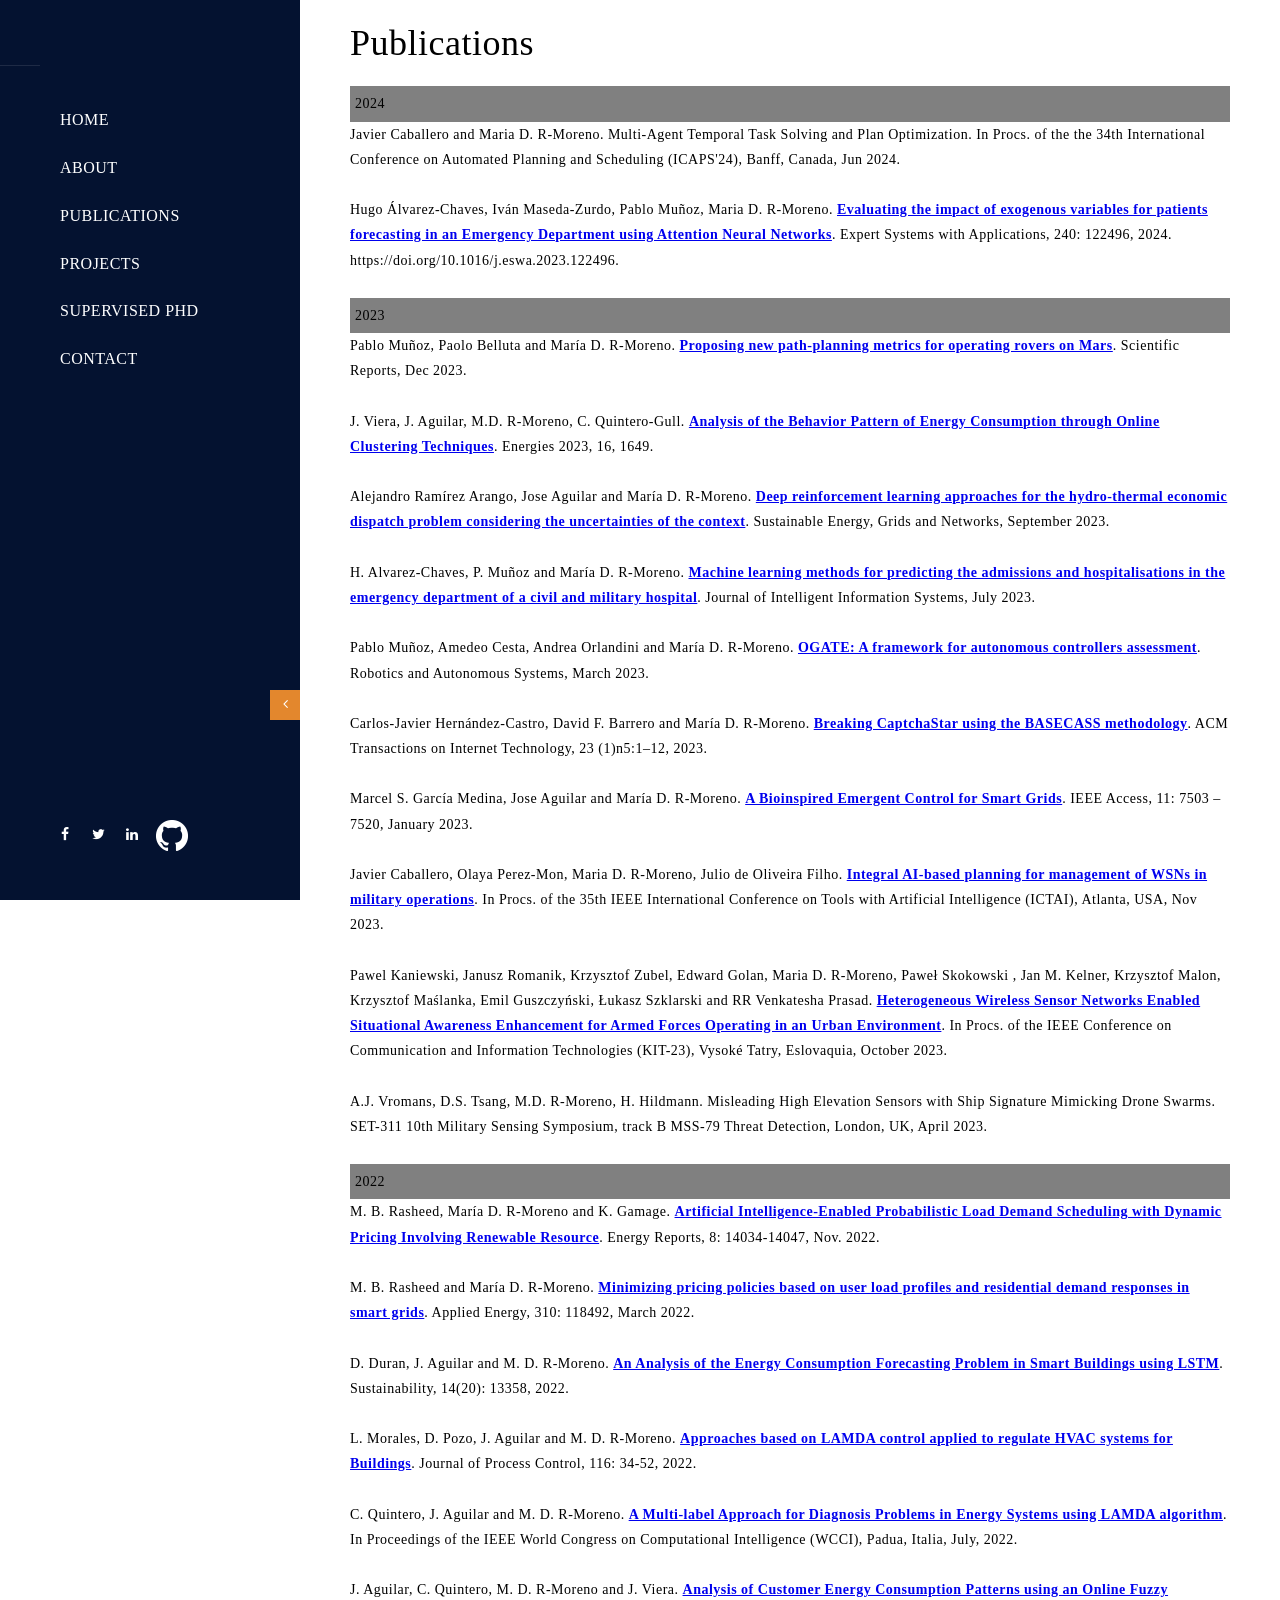
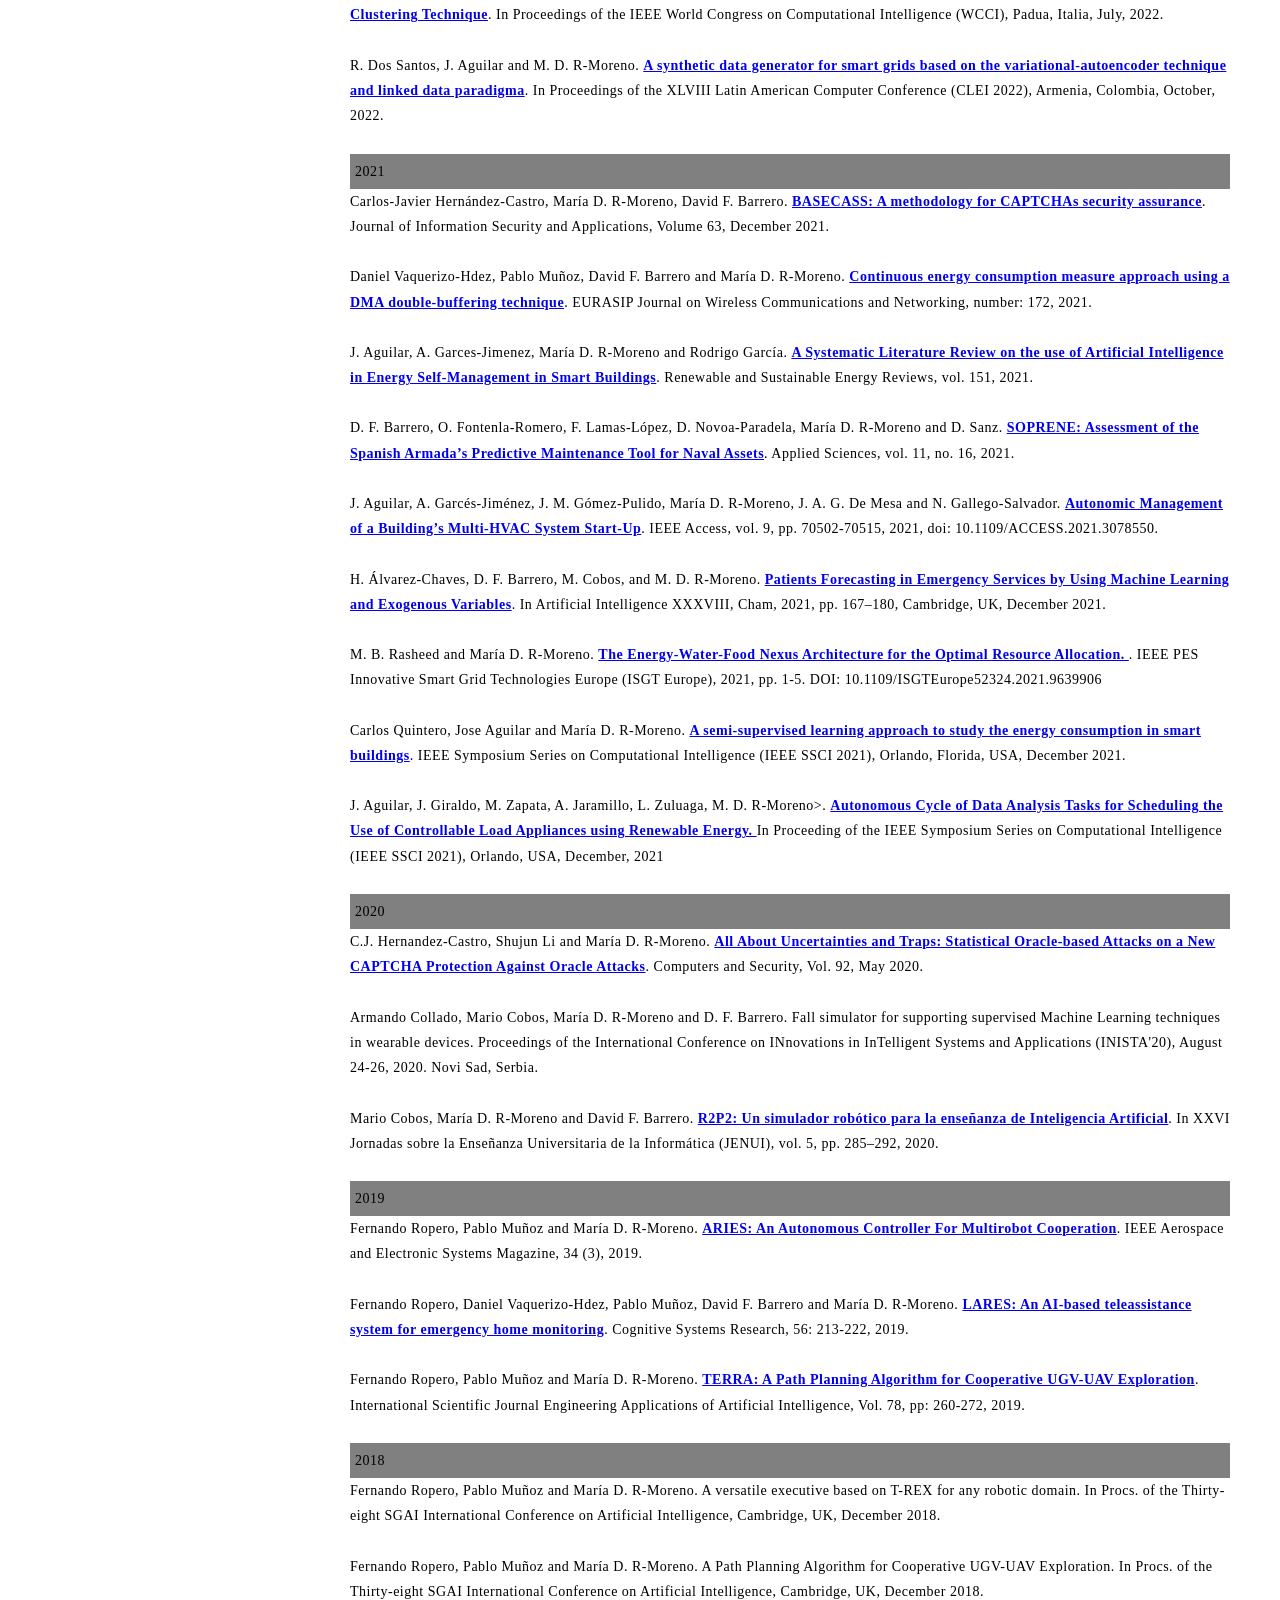
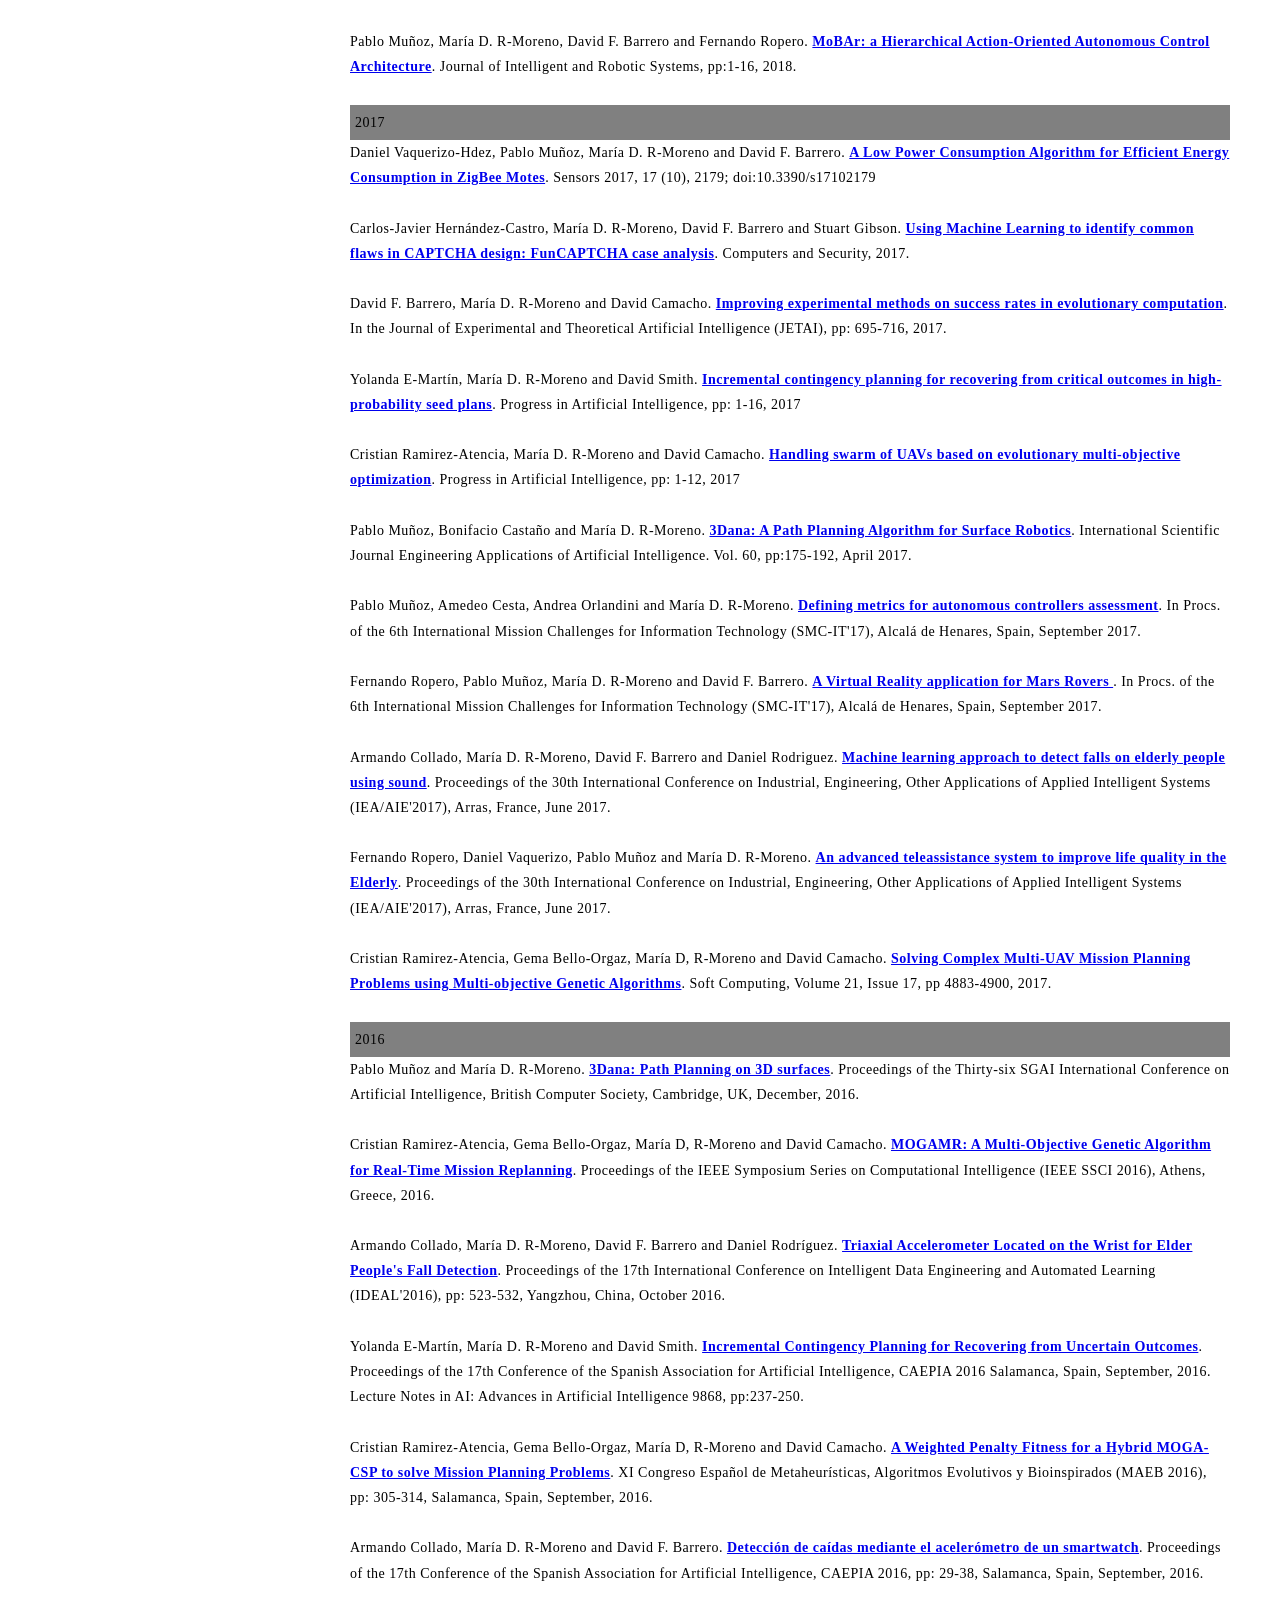
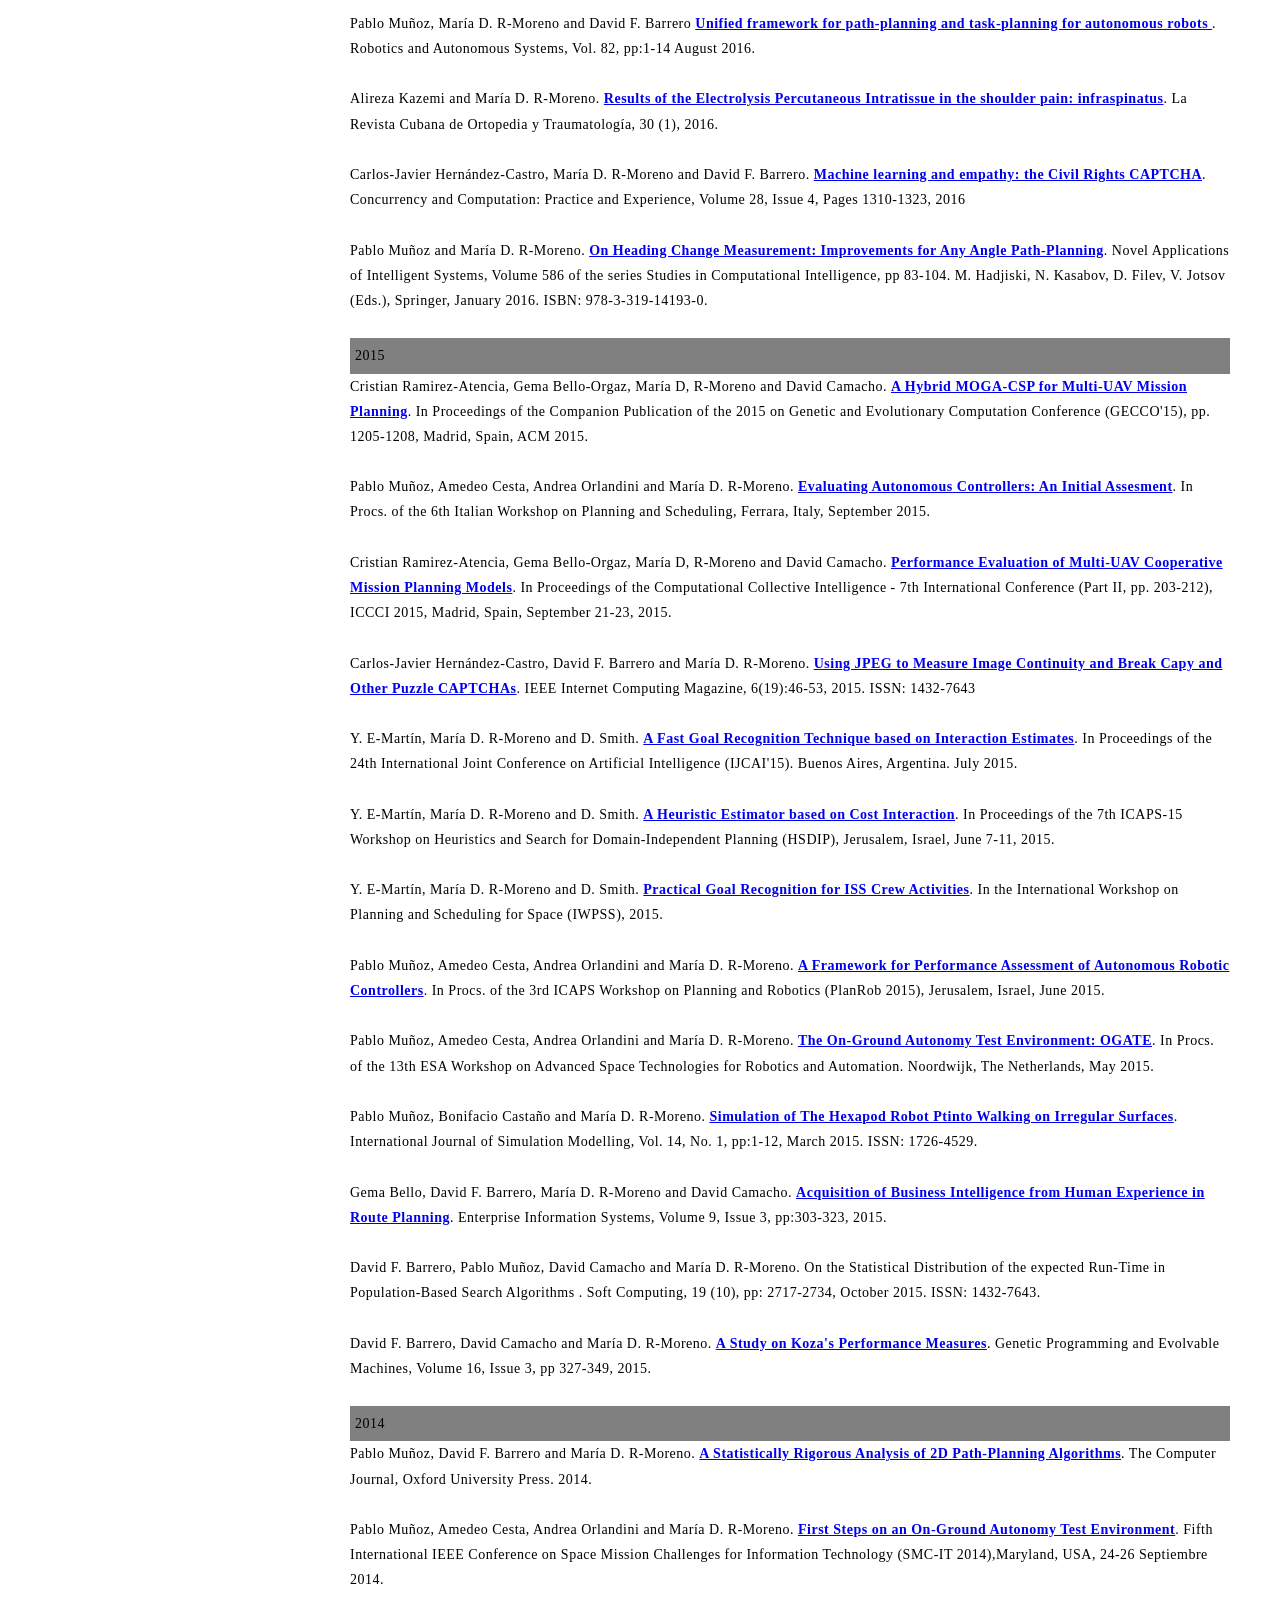
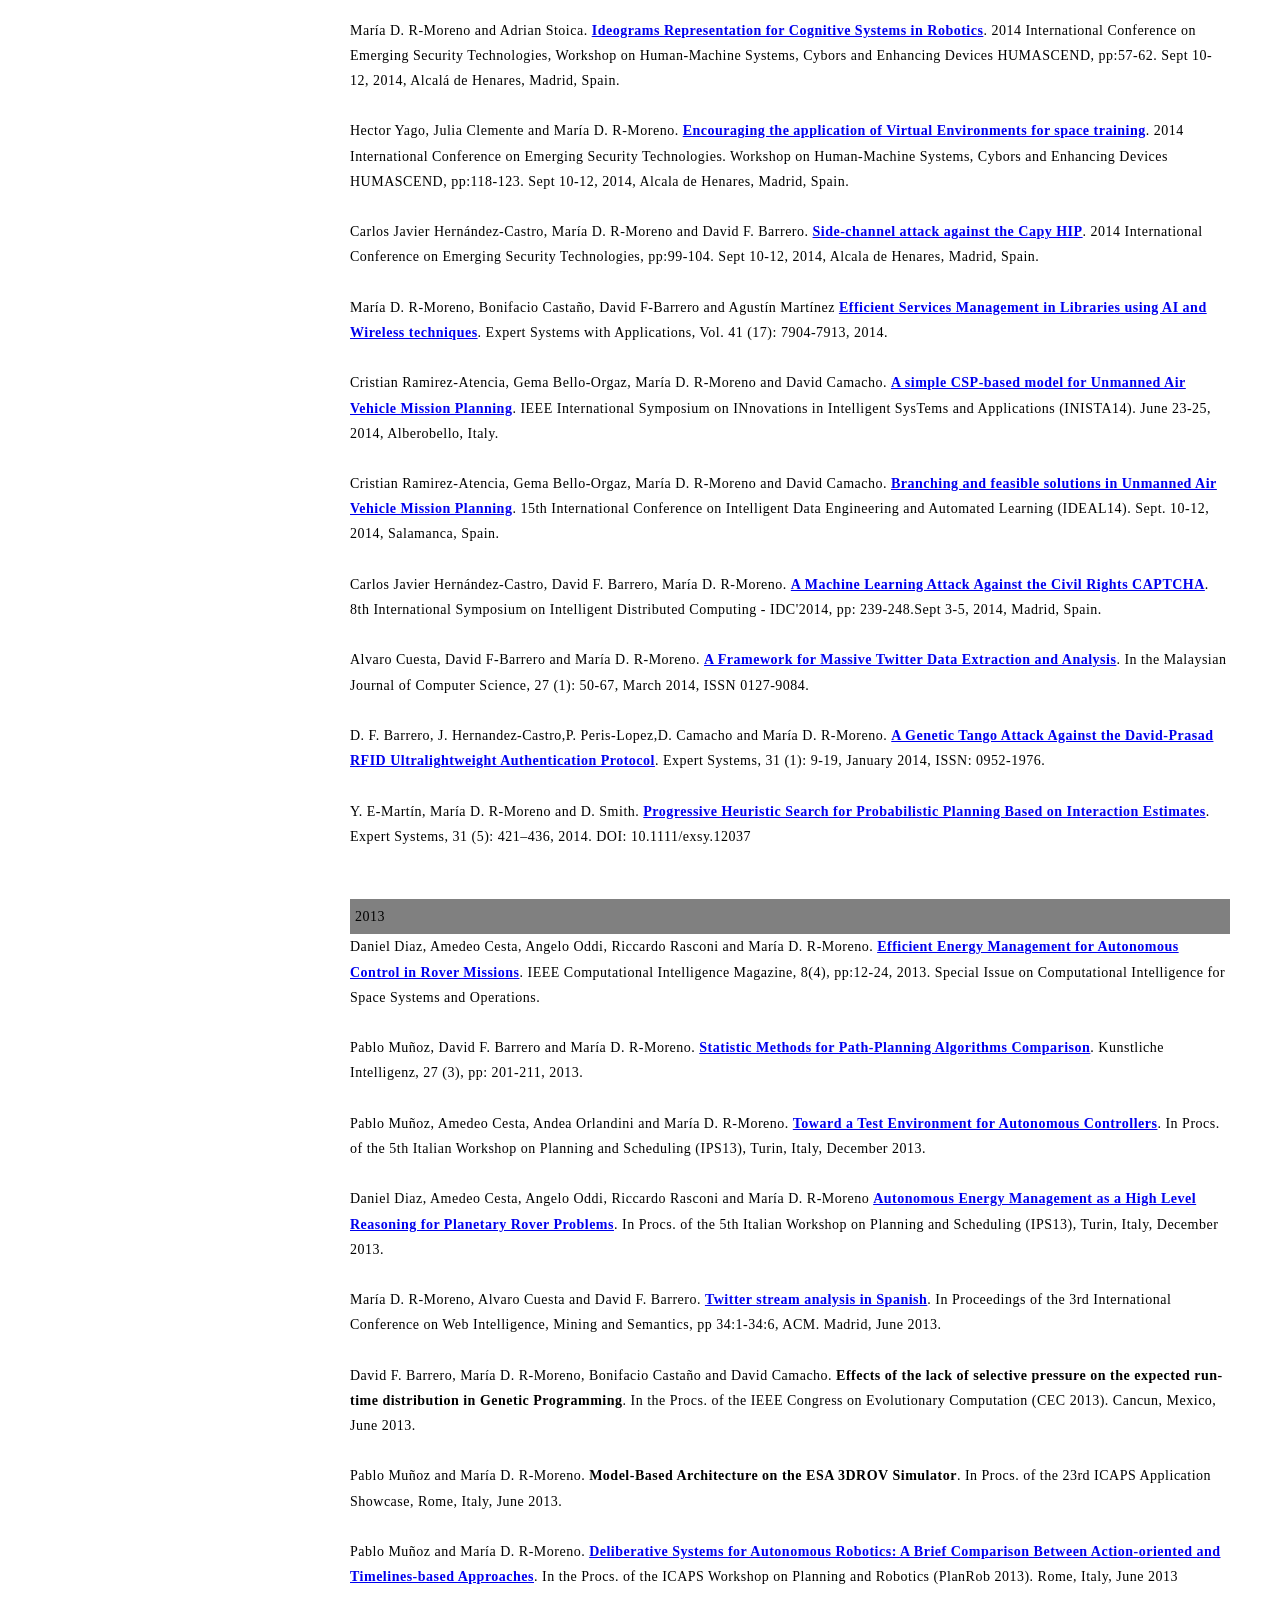
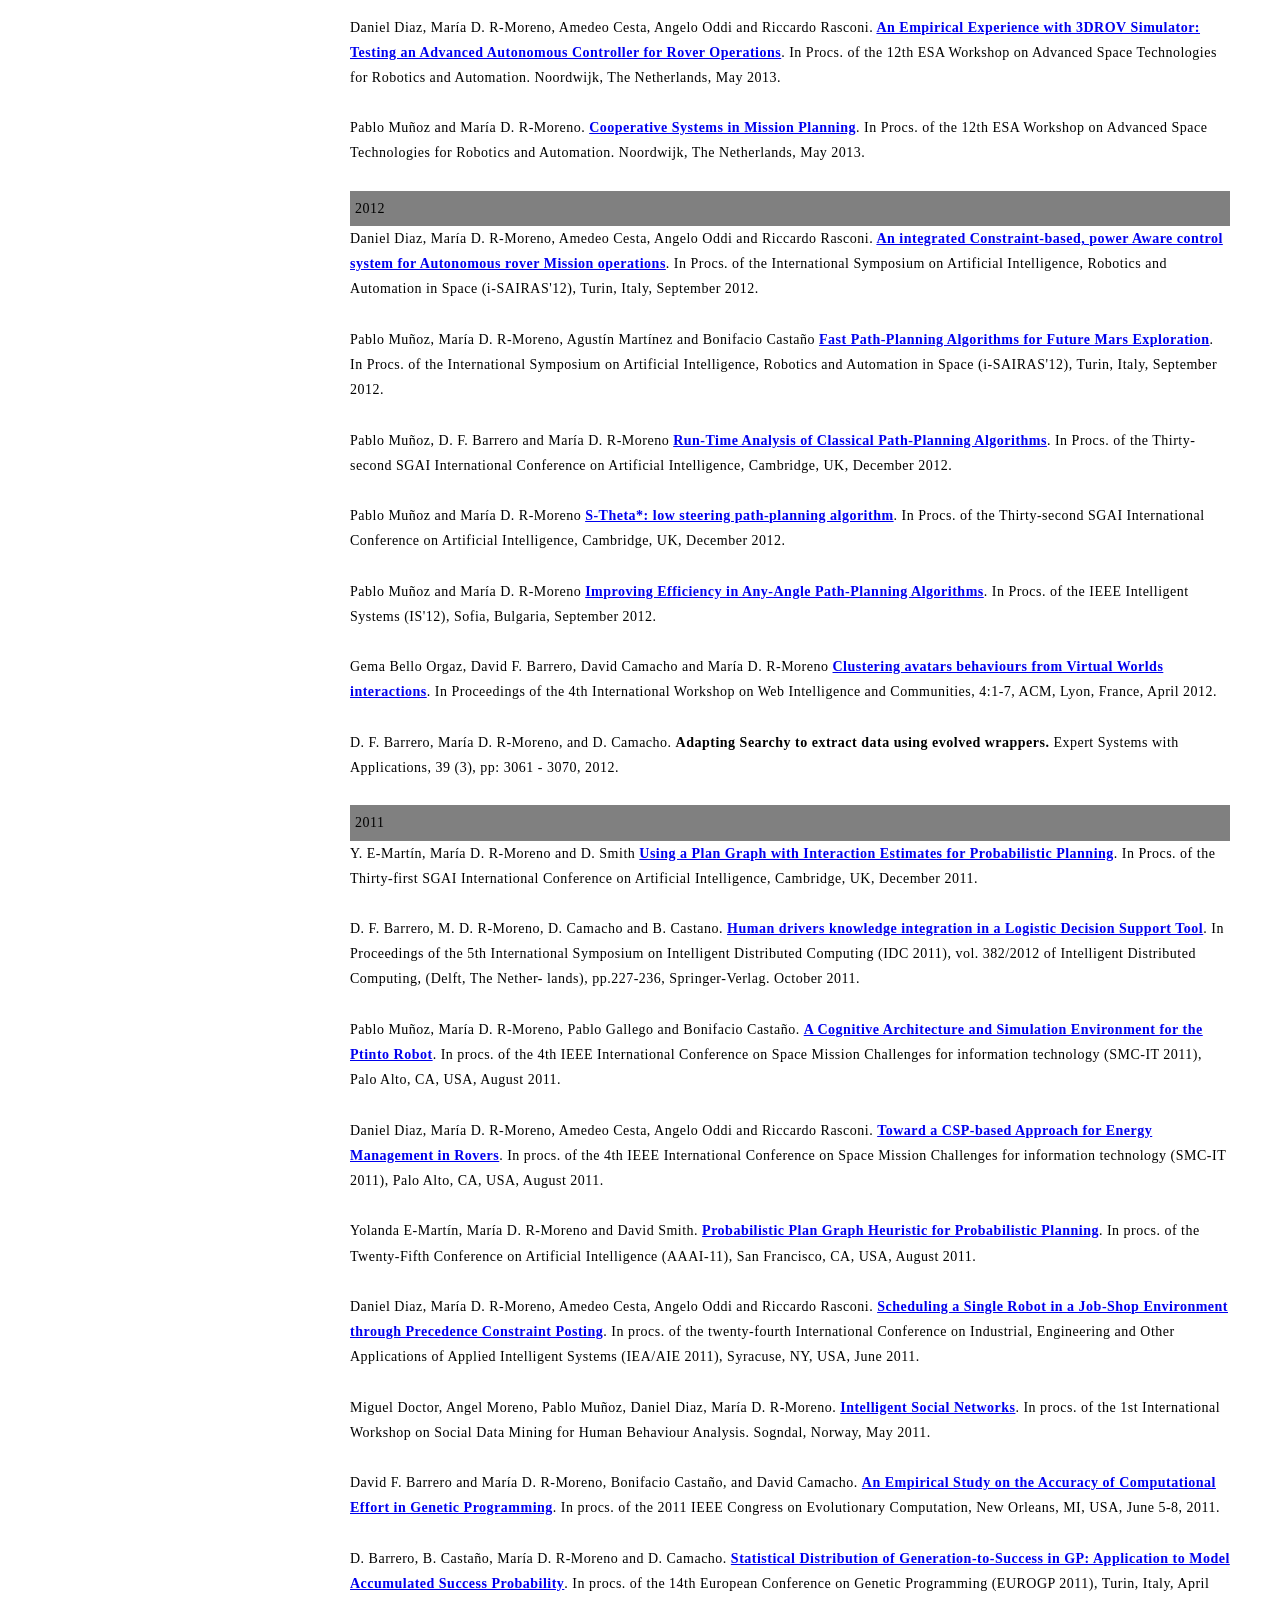
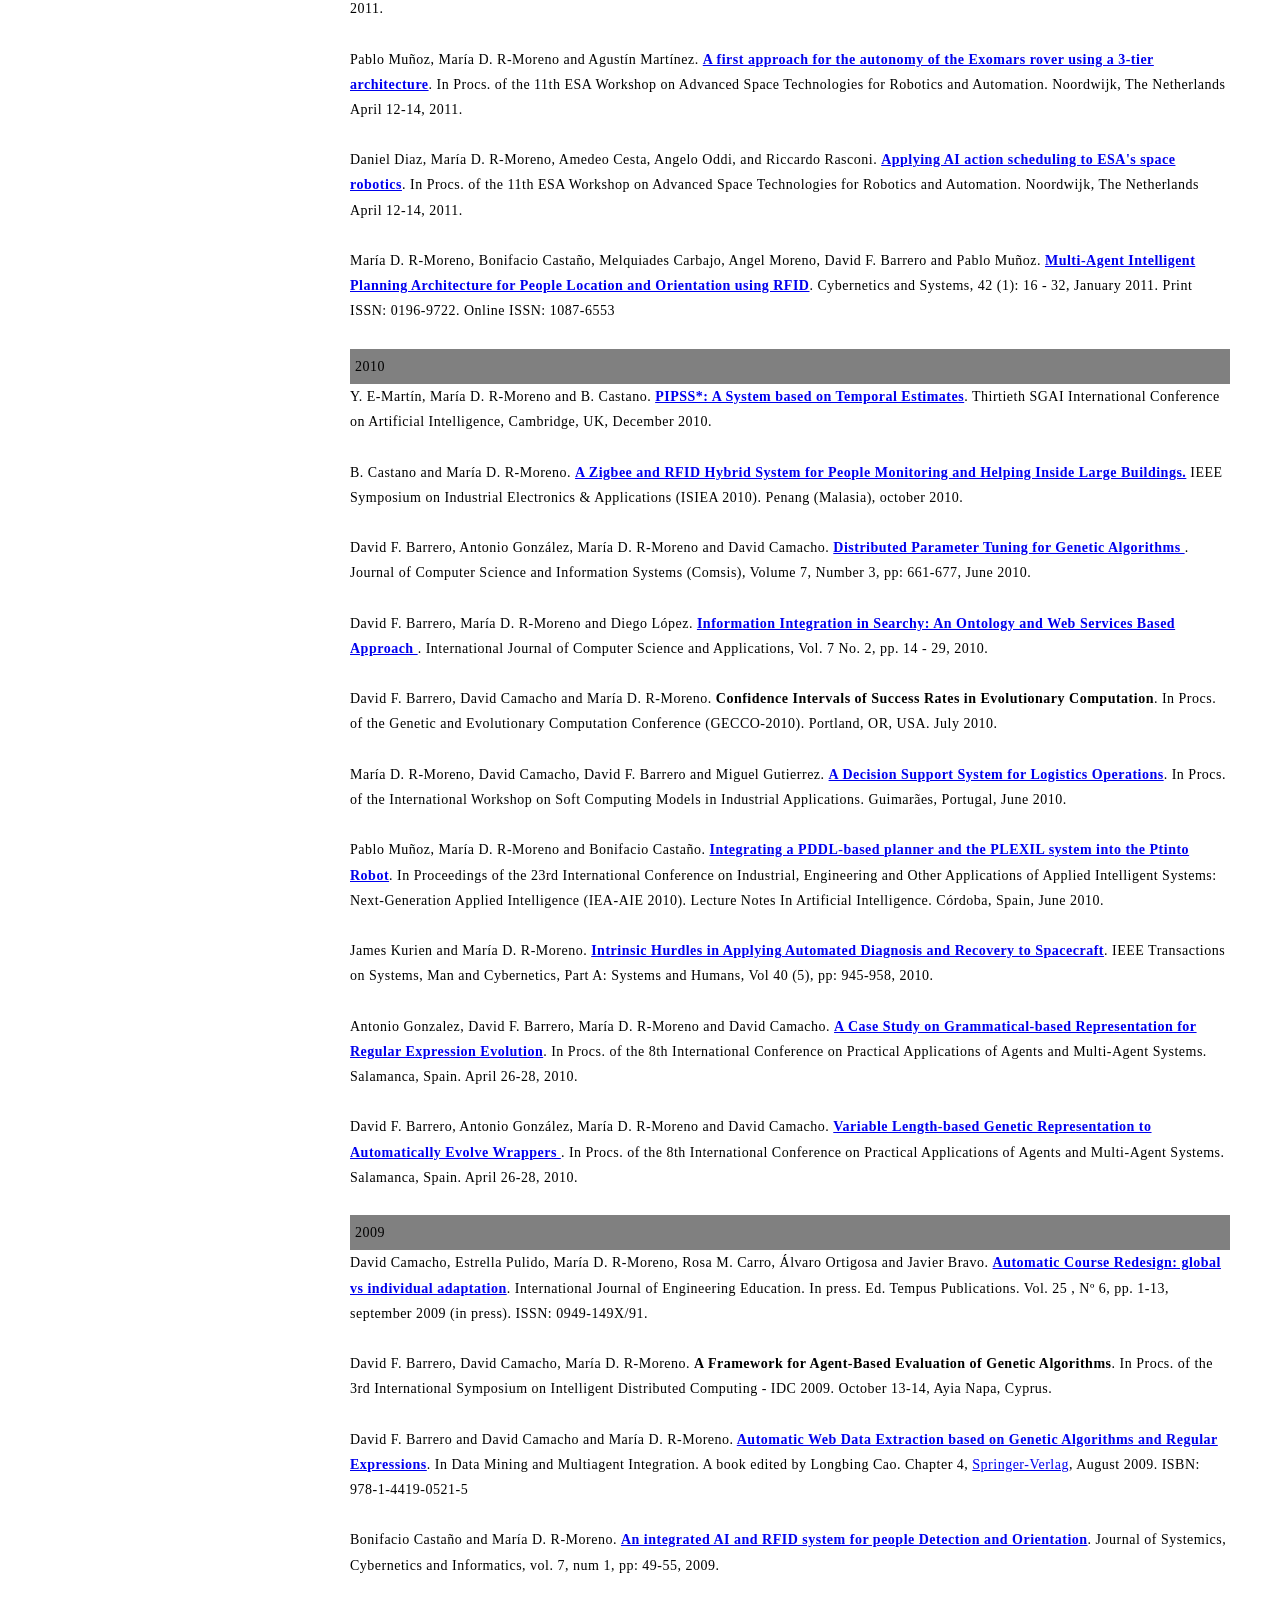
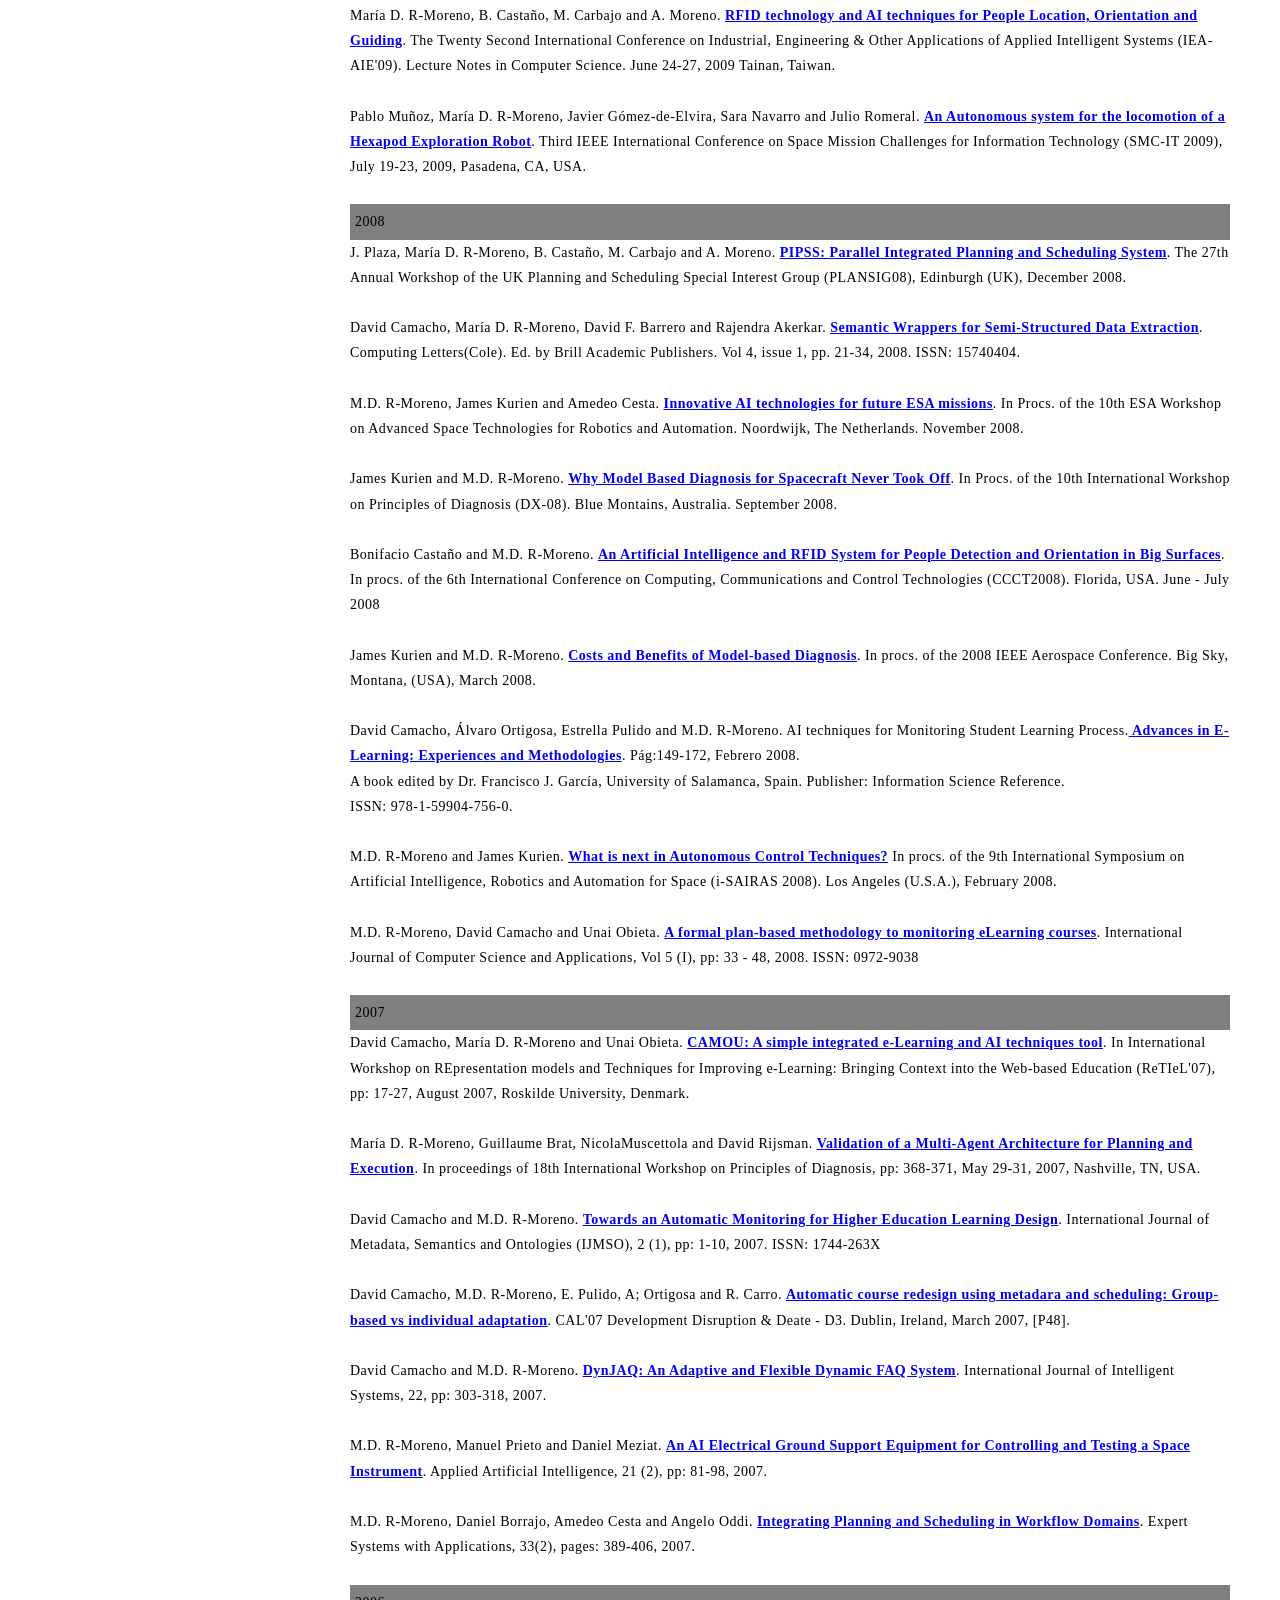
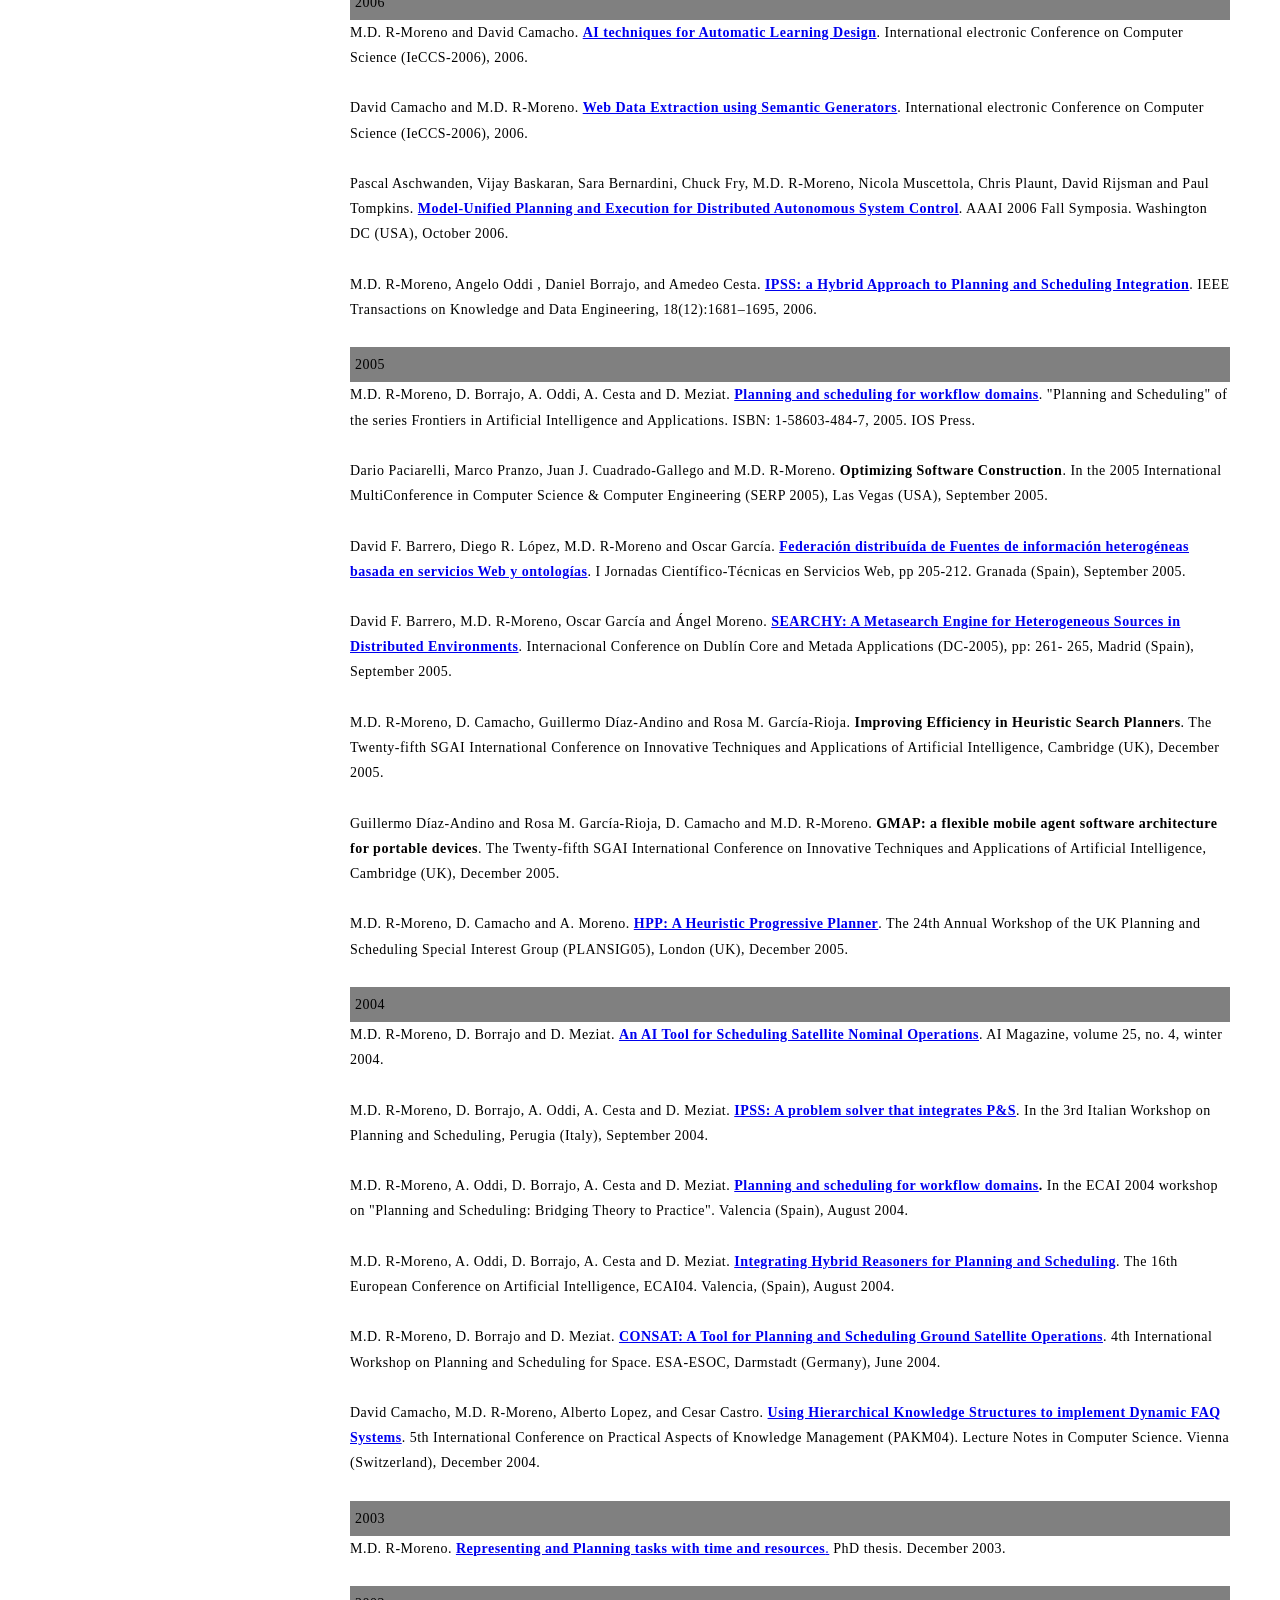
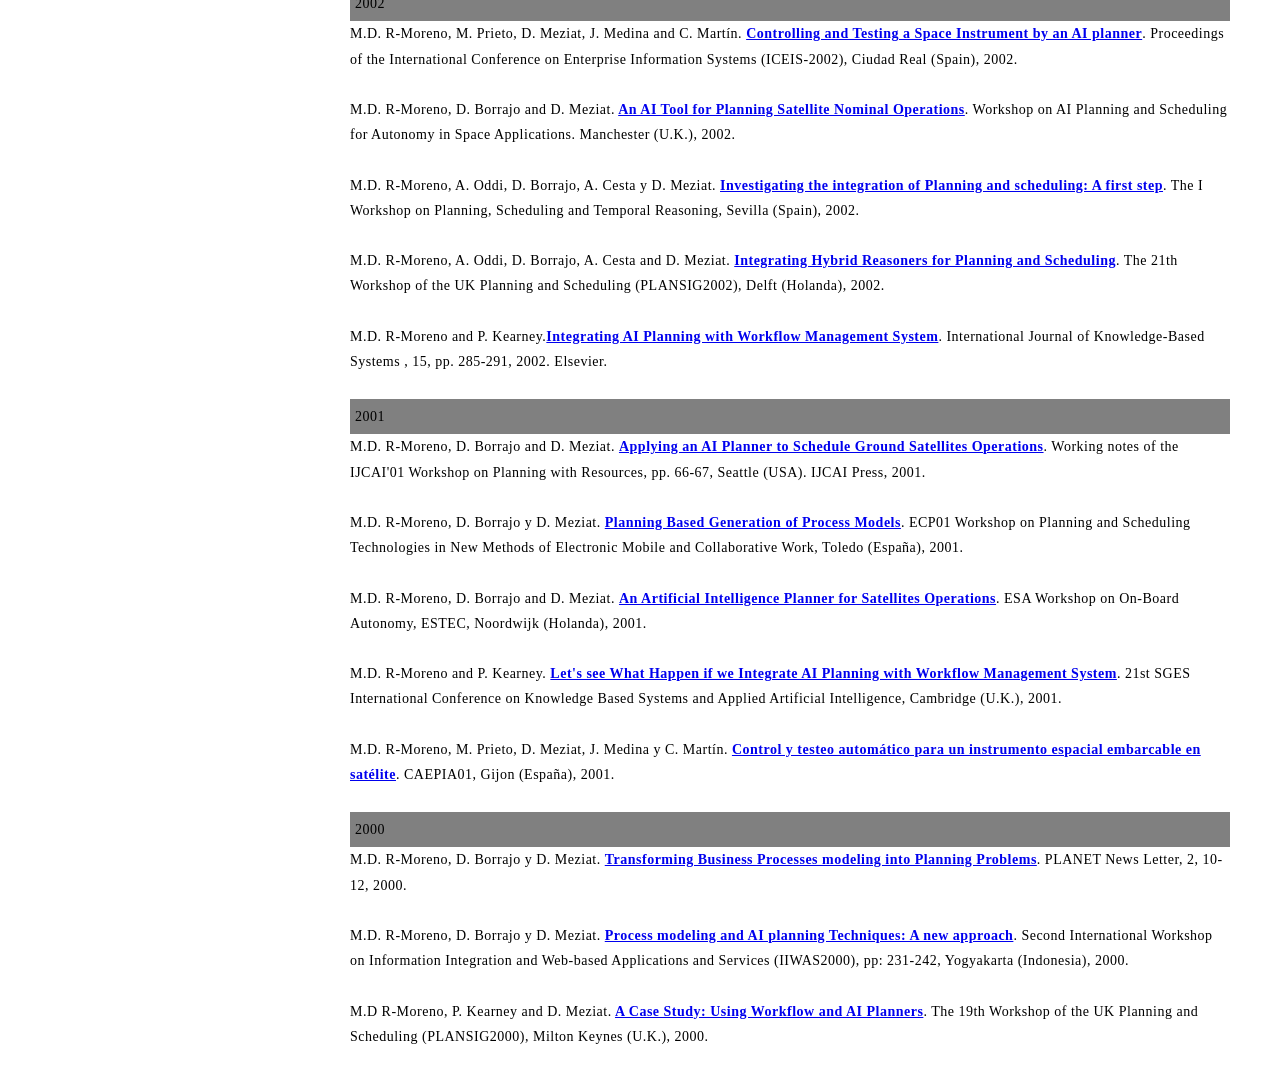
==== commit 7896eeab: "My updated web" ====
--- a/publications.html
+++ b/publications.html
@@ -124,36 +124,32 @@
 	    <p>2024</p>
 	</div>
 
+    <p class="normal">Javier Caballero and Maria D. R-Moreno. 
+    Multi-Agent Temporal Task Solving and Plan Optimization. In Procs. of the the 34th International Conference on Automated Planning and Scheduling (ICAPS'24), Banff, Canada, Jun 2024.
+    </p>
+    <p class="texto">&nbsp;</p> 
+
     <p class="normal">Hugo Álvarez-Chaves, Iván Maseda-Zurdo, Pablo Muñoz, Maria D. R-Moreno. 
     <strong><a href=https://doi.org/10.1016/j.eswa.2023.122496>
     Evaluating the impact of exogenous variables for patients forecasting in an Emergency Department using Attention Neural Networks</a></strong>.
-	Expert Systems with Applications, Volume 240, 2024. https://doi.org/10.1016/j.eswa.2023.122496.
+	Expert Systems with Applications, 240: 122496, 2024. https://doi.org/10.1016/j.eswa.2023.122496.
     </p>
     <p class="texto">&nbsp;</p> 
 
 
-
-
     <div class="reference_year">
 	    <p>2023</p>
 	</div>
-
-	<p class="normal">Pablo Mu&ntilde;oz, Paolo Belluta and Mar&iacute;a D. R-Moreno. 
+  
+    <p class="normal">Pablo Mu&ntilde;oz, Paolo Belluta and Mar&iacute;a D. R-Moreno. 
 	<strong><a href= https://www.nature.com/articles/s41598-023-49144-8> 
 	Proposing new path-planning metrics for operating rovers on Mars</a></strong>. Scientific Reports, Dec 2023.
     </p>
-    <p class="texto">&nbsp;</p>
-
-        
-    <p class="normal">J. Caballero, Olaya Perez-Mon, Maria D. R-Moreno, Julio de Oliveira Filho. 
-    <strong><a href=http://atc1.aut.uah.es/~mdolores/Docs/2023/ICTAI2023.pdf>
-    Integral AI-based planning for management of WSNs in military operations</a></strong>. In Procs. of the 35th IEEE International Conference on Tools with Artificial Intelligence (ICTAI), Atlanta, USA, Nov 2023.
-    </p>
     <p class="texto">&nbsp;</p> 
 
-	<p class="normal">Pawel Kaniewski,  Janusz Romanik,  Krzysztof Zubel, Edward Golan, Maria D. R-Moreno, Paweł Skokowski , Jan M. Kelner, Krzysztof Malon, Krzysztof Maślanka, Emil Guszczyński, Łukasz Szklarski and RR Venkatesha Prasad.
-	<strong><a href=http://atc1.aut.uah.es/~mdolores/Docs/2023/KIT2023.pdf>
-	Heterogeneous Wireless Sensor Networks Enabled Situational Awareness Enhancement for Armed Forces Operating in an Urban Environment</a></strong>. In  Procs. of the IEEE Conference on Communication and Information Technologies (KIT-23),  Vysoké Tatry, Eslovaquia, October 2023.
+    <p class="normal">J. Viera, J. Aguilar, M.D. R-Moreno, C. Quintero-Gull. 
+    <strong><a href=https://doi.org/10.3390/en16041649>
+    Analysis of the Behavior Pattern of Energy Consumption through Online Clustering Techniques</a></strong>. Energies 2023, 16, 1649.
     </p>
     <p class="texto">&nbsp;</p>
 
@@ -173,8 +169,13 @@
 	<strong><a href= https://doi.org/10.1016/j.robot.2022.104325> 
 	OGATE: A framework for autonomous controllers assessment</a></strong>. Robotics and Autonomous Systems, March 2023.
     </p>
-
-    <p class="texto">&nbsp;</p>
+    <p class="texto">&nbsp;</p>
+
+    <p class="normal"> Carlos-Javier Hern&aacute;ndez-Castro, David F. Barrero and Mar&iacute;a D. R-Moreno. 
+	<strong><a href= https://dl.acm.org/doi/10.1145/3546867>
+	Breaking CaptchaStar using the BASECASS methodology</a></strong>. 
+	ACM Transactions on Internet Technology, 23 (1)n5:1–12, 2023.</p>
+	<p class="texto">&nbsp;</p>
 
     <p class="normal">Marcel S. García Medina, Jose Aguilar and Mar&iacute;a D. R-Moreno.
 	<strong><a href=https://ieeexplore.ieee.org/document/10023490?source=authoralert> 
@@ -183,26 +184,47 @@
     </p>
     <p class="texto">&nbsp;</p>
 
+    <p class="normal">Javier Caballero, Olaya Perez-Mon, Maria D. R-Moreno, Julio de Oliveira Filho. 
+    <strong><a href=http://atc1.aut.uah.es/~mdolores/Docs/2023/ICTAI2023.pdf>
+    Integral AI-based planning for management of WSNs in military operations</a></strong>. In Procs. of the 35th IEEE International Conference on Tools with Artificial Intelligence (ICTAI), Atlanta, USA, Nov 2023.
+    </p>
+    <p class="texto">&nbsp;</p> 
+
+	<p class="normal">Pawel Kaniewski,  Janusz Romanik,  Krzysztof Zubel, Edward Golan, Maria D. R-Moreno, Paweł Skokowski , Jan M. Kelner, Krzysztof Malon, Krzysztof Maślanka, Emil Guszczyński, Łukasz Szklarski and RR Venkatesha Prasad.
+	<strong><a href=http://atc1.aut.uah.es/~mdolores/Docs/2023/KIT2023.pdf>
+	Heterogeneous Wireless Sensor Networks Enabled Situational Awareness Enhancement for Armed Forces Operating in an Urban Environment</a></strong>. In  Procs. of the IEEE Conference on Communication and Information Technologies (KIT-23),  Vysoké Tatry, Eslovaquia, October 2023.
+    </p>
+    <p class="texto">&nbsp;</p>
+
+	<p class="normal"> A.J. Vromans, D.S. Tsang, M.D. R-Moreno, H. Hildmann. Misleading High Elevation Sensors with Ship Signature Mimicking Drone Swarms. SET-311 10th Military Sensing Symposium, track B MSS-79 Threat Detection, London, UK, April 2023.
+    </p>
+    <p class="texto">&nbsp;</p>
+
     <div class="reference_year">
 	    <p>2022</p>
 	</div> 
 
     <p class="normal"> M. B. Rasheed,  Mar&iacute;a D. R-Moreno and K. Gamage. 
 	<strong><a href= https://www.sciencedirect.com/science/article/pii/S2352484722019527>
-	Artificial Intelligence-Enabled Probabilistic Load Demand Scheduling with Dynamic Pricing Involving Renewable Resource</a></strong>. Energy Reports, vol. 8, pp: 14034-14047, Nov. 2022.</p>
-	<p class="texto">&nbsp;</p>
+	Artificial Intelligence-Enabled Probabilistic Load Demand Scheduling with Dynamic Pricing Involving Renewable Resource</a></strong>. Energy Reports, 8: 14034-14047, Nov. 2022.</p>
+	<p class="texto">&nbsp;</p>
+
+
+	<p class="normal"> M. B. Rasheed and Mar&iacute;a D. R-Moreno. 
+	<strong><a href= https://www.sciencedirect.com/science/article/pii/S0306261921017104>
+	Minimizing pricing policies based on user load profiles and residential demand responses in smart grids</a></strong>. Applied Energy, 310: 118492, March 2022.</p>
+	<p class="texto">&nbsp;</p>
+
 
     <p class="normal">D. Duran, J. Aguilar and M. D. R-Moreno. 
-	<strong><a href= > An Analysis of the Energy Consumption Forecasting Problem in Smart Buildings using LSTM</a></strong>. Sustainability, Oct. 2022.
+	<strong><a href= https://www.mdpi.com/2071-1050/14/20/13358> An Analysis of the Energy Consumption Forecasting Problem in Smart Buildings using LSTM</a></strong>. Sustainability, 14(20): 13358, 2022.
     </p>
 	<p class="texto">&nbsp;</p>
 
-	<p class="normal"> Carlos-Javier Hern&aacute;ndez-Castro, David F. Barrero and Mar&iacute;a D. R-Moreno. 
-	<strong><a href= https://dl.acm.org/doi/10.1145/3546867>
-	Breaking CaptchaStar using the BASECASS methodology</a></strong>. 
-	ACM Transactions on Internet Technology, 2022.</p>
-	<p class="texto">&nbsp;</p>
-
+    <p class="normal"> L. Morales, D. Pozo, J. Aguilar and M. D. R-Moreno.  
+	<strong><a href= http://bit.do/fUsu5>
+	Approaches based on LAMDA control applied to regulate HVAC systems for Buildings</a></strong>. Journal of Process Control, 116: 34-52, 2022.</p>
+	<p class="texto">&nbsp;</p>
 
     <p class="normal">C. Quintero, J. Aguilar and M. D. R-Moreno. 
 	<strong><a href= http://bit.do/fVfyN> A Multi-label Approach for Diagnosis Problems in Energy Systems using LAMDA algorithm</a></strong>. In Proceedings of the IEEE World Congress on Computational Intelligence (WCCI), Padua, Italia, July, 2022.
@@ -217,22 +239,11 @@
 
 
     <p class="normal"> R. Dos Santos, J. Aguilar and M. D. R-Moreno.
-
     <strong><a href=https://ieeexplore.ieee.org/document/9959918>	
 	A synthetic data generator for smart grids based on the variational-autoencoder technique and linked data paradigma</a></strong>. In Proceedings of the XLVIII Latin American Computer Conference (CLEI 2022), Armenia, Colombia, October, 2022.
 	</p>
 	<p class="texto">&nbsp;</p>
 
-
-    <p class="normal"> L. Morales, D. Pozo, J. Aguilar and M. D. R-Moreno.  
-	<strong><a href= http://bit.do/fUsu5>
-	Approaches based on LAMDA control applied to regulate HVAC systems for Buildings</a></strong>. Journal of Process Control, vol 116, pp: 34-52, 2022.</p>
-	<p class="texto">&nbsp;</p>
-
-	<p class="normal"> M. B. Rasheed and Mar&iacute;a D. R-Moreno. 
-	<strong><a href= https://www.sciencedirect.com/science/article/pii/S0306261921017104>
-	Minimizing pricing policies based on user load profiles and residential demand responses in smart grids</a></strong>. Applied Energy, Vol. 310, 118492, March 2022.</p>
-	<p class="texto">&nbsp;</p>
 
 
     <div class="reference_year">
@@ -245,16 +256,35 @@
 	Journal of Information Security and Applications, Volume 63, December 2021. </p>
 	<p class="texto">&nbsp;</p>
 
+	<p class="normal"> Daniel Vaquerizo-Hdez, Pablo Mu&ntilde;oz, David F. Barrero and Mar&iacute;a D. R-Moreno. 
+	<strong><a href=https://doi.org/10.1186/s13638-021-02043-w>
+	Continuous energy consumption measure approach using a DMA double-buffering technique</a></strong>. 
+	EURASIP Journal on Wireless Communications and Networking, number: 172, 2021. </p>
+	<p class="texto">&nbsp;</p>
+
+	<p class="normal">J. Aguilar, A. Garces-Jimenez, Mar&iacute;a D. R-Moreno and Rodrigo García. 
+   <strong><a href=https://www.sciencedirect.com/science/article/pii/S136403212100808X>
+	A Systematic Literature Review on the use of Artificial Intelligence in Energy Self-Management in Smart Buildings</a></strong>.  
+    Renewable and Sustainable Energy Reviews, vol. 151, 2021.
+   </p> 
+	<p class="texto">&nbsp;</p>
+
 	<p class="normal"> D. F. Barrero, O. Fontenla-Romero, F. Lamas-López, D. Novoa-Paradela,  Mar&iacute;a D. R-Moreno and D. Sanz. 
 	<strong><a href= https://www.mdpi.com/2076-3417/11/16/7322>
 	SOPRENE: Assessment of the Spanish Armada’s Predictive Maintenance Tool for Naval Assets</a></strong>. Applied Sciences, vol. 11, no. 16, 2021.</p>
 	<p class="texto">&nbsp;</p>
 
+	<p class="normal">J. Aguilar, A. Garcés-Jiménez, J. M. Gómez-Pulido, Mar&iacute;a D. R-Moreno, J. A. G. De Mesa and N. Gallego-Salvador. 
+   <strong><a href=https://ieeexplore.ieee.org/document/9426915>
+	Autonomic Management of a Building’s Multi-HVAC System Start-Up</a></strong>.  
+    IEEE Access, vol. 9, pp. 70502-70515, 2021, doi: 10.1109/ACCESS.2021.3078550.
+   </p> 
+	<p class="texto">&nbsp;</p>
+
 	<p class="normal">H. Álvarez-Chaves, D. F. Barrero, M. Cobos, and M. D. R-Moreno. 
     <strong><a href=https://link.springer.com/chapter/10.1007%2F978-3-030-91100-3_15>
 	Patients Forecasting in Emergency Services by Using Machine Learning and Exogenous Variables</a></strong>. In Artificial Intelligence XXXVIII, Cham, 2021, pp. 167–180, Cambridge, UK, December 2021.</p>
 	<p class="texto">&nbsp;</p>
-
 
 	<p class="normal">M. B. Rasheed and Mar&iacute;a D. R-Moreno. 
     <strong><a href= https://ieeexplore.ieee.org/document/9639906>
@@ -276,32 +306,17 @@
     </p>
 	<p class="texto">&nbsp;</p>
 
-
-	<p class="normal"> Daniel Vaquerizo-Hdez, Pablo Mu&ntilde;oz, David F. Barrero and Mar&iacute;a D. R-Moreno. 
-	<strong><a href=https://doi.org/10.1186/s13638-021-02043-w>
-	Continuous energy consumption measure approach using a DMA double-buffering technique</a></strong>. 
-	EURASIP Journal on Wireless Communications and Networking, number: 172, 2021. </p>
-	<p class="texto">&nbsp;</p>
-
-   <p class="normal">J. Aguilar, A. Garces-Jimenez, Mar&iacute;a D. R-Moreno and Rodrigo García. 
-   <strong><a href=https://www.sciencedirect.com/science/article/pii/S136403212100808X>
-	A Systematic Literature Review on the use of Artificial Intelligence in Energy Self-Management in Smart Buildings</a></strong>.  
-    Renewable and Sustainable Energy Reviews, vol. 151, 2021.
-   </p> 
-	<p class="texto">&nbsp;</p>
-
-   <p class="normal">J. Aguilar, A. Garcés-Jiménez, J. M. Gómez-Pulido, Mar&iacute;a D. R-Moreno, J. A. G. De Mesa and N. Gallego-Salvador. 
-   <strong><a href=https://ieeexplore.ieee.org/document/9426915>
-	Autonomic Management of a Building’s Multi-HVAC System Start-Up</a></strong>.  
-    IEEE Access, vol. 9, pp. 70502-70515, 2021, doi: 10.1109/ACCESS.2021.3078550.
-   </p> 
-	<p class="texto">&nbsp;</p>
-
     <div class="reference_year">
 	    <p>2020</p>
 	</div>
 
-    <p class="normal">Armando Collado, Mario Cobos, Mar&iacute;a D. R-Moreno and D. F. Barrero. 
+  	<p class="normal">C.J. Hernandez-Castro, Shujun Li and Mar&iacute;a D. R-Moreno. 
+	<strong><a href=https://doi.org/10.1016/j.cose.2020.101758>
+	All About Uncertainties and Traps: Statistical Oracle-based Attacks on a New CAPTCHA Protection Against Oracle Attacks</a></strong>. 
+	Computers and Security, Vol. 92, May 2020. </p> 
+	<p class="texto">&nbsp;</p>
+
+	<p class="normal">Armando Collado, Mario Cobos, Mar&iacute;a D. R-Moreno and D. F. Barrero. 
 	Fall simulator for supporting supervised Machine Learning techniques in wearable devices. Proceedings of the International Conference on INnovations in InTelligent Systems and Applications
 	(INISTA'20), August 24-26, 2020. Novi Sad, Serbia.</p> 
 	<p class="texto">&nbsp;</p>
@@ -312,17 +327,12 @@
 	In XXVI Jornadas sobre la Enseñanza Universitaria de la Informática (JENUI), vol. 5, pp. 285–292, 2020. </p> 
 	<p class="texto">&nbsp;</p>
 
-  	<p class="normal">C.J. Hernandez-Castro, Shujun Li and Mar&iacute;a D. R-Moreno. 
-	<strong><a href=https://doi.org/10.1016/j.cose.2020.101758>
-	All About Uncertainties and Traps: Statistical Oracle-based Attacks on a New CAPTCHA Protection Against Oracle Attacks</a></strong>. 
-	Computers and Security, Vol. 92, May 2020. </p> 
-	<p class="texto">&nbsp;</p>
 
 	<div class="reference_year">
 	    <p>2019</p>
 	</div>
 
-	<p class="normal">Fernando Ropero, Pablo Mu&ntilde;oz and Mar&iacute;a D. R-Moreno. 
+	<p class="normal">Fernando Ropero, Pablo Mu&ntilde;oz and Mar&iacute;a D. R-Moreno.
 	<strong><a href=https://ieeexplore.ieee.org/document/8716627>
 	ARIES: An Autonomous Controller For Multirobot Cooperation</a></strong>. 
 	IEEE Aerospace and Electronic Systems Magazine, 34 (3), 2019. </p> 
--- a/css/plugins.css
+++ b/css/plugins.css
@@ -0,0 +1,2269 @@
+/*
+This file is made by Marketify (2018)
+This css file includes all base styles and template's main color (in this tempalte main color is pink(#f00a77)). 
+Template's main color styles located at the bottom of this file.
+
+01) BASE
+02) FORM ELEMENTS
+03) FONTELLO
+04) SKELETON OR GRID
+05) PERFECT SCROLLBAR
+06) MAGNIFIC POPUP
+07) NAV ANCHOR
+08) ANIMATION
+09) OWL CAROUSEL
+
+*/
+
+/*------------------------------------------------------------------*/ 
+/*	01) BASE
+/*------------------------------------------------------------------*/
+html,body,div,span,iframe,applet,object,h1,h2,h3,h4,h5,h6,p,blockquote,pre,a,abbr,acronym,address,big,cite,code,del,dfn,em,font,ins,kbd,q,s,samp,small,strike,strong,sub,sup,tt,var,b,u,i,center,dl,dt,dd,ol,ul,li,fieldset,form,label,legend,table,caption,tbody,tfoot,thead,tr,th,td
+	{
+	background: transparent;
+	border: 0;
+	margin: 0;
+	padding: 0;
+	vertical-align: baseline;
+	outline: none;
+}
+
+/*iframe
+{
+  background:transparent;
+	border: 0;
+	margin: 0;
+	padding: 0;
+	vertical-align: baseline;
+  outline: none;
+  width: 100%;
+  height: 700px;
+}*/
+
+article, aside, details, figcaption, figure, footer, header, hgroup, nav, section {
+    display: block;
+}
+
+blockquote {
+	quotes: none;
+}
+
+blockquote:before,blockquote:after {
+	content: '';
+	content: none;
+}
+ul, ol{
+	margin:0px;	
+}
+ul li, ol li{
+	margin-bottom:0px;
+}
+img{
+	vertical-align:middle;
+	max-width:100%;
+}
+iframe{
+	max-width:100%;
+}
+del {
+	text-decoration: line-through;
+}
+a, i{
+	border:none;
+}
+a:hover{text-decoration:none;}
+
+h1, h2, h3, h4, h5, h6{
+	font-weight:500;
+	line-height: 1;
+	font-family: "Montserrat";
+}
+h1 { font-size: 45px; }
+h2 { font-size: 36px; }
+h3 { font-size: 30px; }
+h4 { font-size: 24px; }
+h5 { font-size: 20px; }
+h6 { font-size: 16px; }
+
+table{
+	width:100%;
+	max-width:100%;
+	text-align:left;
+	border-collapse: collapse;
+	border-spacing: 0px;
+	margin-bottom:15px;
+	color:#999;
+	border:1px solid #eee;
+}
+table tr{
+	border:1px solid #eee;
+}
+table th{
+	vertical-align:top;
+	color:#333;
+	background:none;
+	font-size:16px;
+	font-weight:normal;
+	padding:15px 10px;
+	border:1px solid #eee;
+}
+table td{
+	vertical-align:top;
+	padding:10px;
+	border:1px solid #eee;
+}
+
+code, pre {
+	padding: 10px;
+	padding-bottom: 0;
+	border-left: 3px solid #6FBF71;
+	border-bottom: 1px solid transparent;
+	background: #f7f7f7;
+	overflow-x:scroll;
+}
+
+pre{
+	display: block;	
+	word-break: break-all;
+	word-wrap: break-word;
+}
+pre code { white-space: pre-wrap; }
+
+.space10{width:100%; float:left; clear:both; margin-bottom:10px;}
+.space20{width:100%; float:left; clear:both; margin-bottom:20px;}
+.space30{width:100%; float:left; clear:both; margin-bottom:30px;}
+.space40{width:100%; float:left; clear:both; margin-bottom:40px;}
+.space50{width:100%; float:left; clear:both; margin-bottom:50px;}
+.space60{width:100%; float:left; clear:both; margin-bottom:60px;}
+.space70{width:100%; float:left; clear:both; margin-bottom:70px;}
+.space80{width:100%; float:left; clear:both; margin-bottom:80px;}
+.space90{width:100%; float:left; clear:both; margin-bottom:90px;}
+.space100{width:100%; float:left; clear:both; margin-bottom:100px;}
+.space200{width:100%; float:left; clear:both; margin-bottom:200px;}
+.space300{width:100%; float:left; clear:both; margin-bottom:300px;}
+.space400{width:100%; float:left; clear:both; margin-bottom:400px;}
+.space500{width:100%; float:left; clear:both; margin-bottom:500px;}
+.space1000{width:100%; float:left; clear:both; margin-bottom:1000px;}
+
+/*------------------------------------------------------------------*/ 
+/*	02) FORM ELEMENTS
+/*------------------------------------------------------------------*/
+
+textarea{
+	border-radius:0;
+	font-size:13px;
+	color:#333;
+	resize:vertical;
+	font-family:"Open Sans";
+	letter-spacing: 1.2px !important;
+	
+	-webkit-box-sizing: border-box; /* Safari/Chrome, other WebKit */
+	-moz-box-sizing: border-box;    /* Firefox, other Gecko */
+	-ms-box-sizing: border-box;     /* IE 10 + */
+	box-sizing: border-box;         /* Opera/IE 8+ */
+	
+	line-height:1.4;
+	padding:10px!important;
+	width:100%;
+	border:1px solid #eee;
+	
+	-webkit-transition: all .3s ease;
+	   -moz-transition: all .3s ease;
+	    -ms-transition: all .3s ease;
+	     -o-transition: all .3s ease;
+	        transition: all .3s ease;
+}
+input[type="text"],
+input[type="password"],
+input[type="datetime"],
+input[type="datetime-local"],
+input[type="date"],
+input[type="month"],
+input[type="time"],
+input[type="week"],
+input[type="number"],
+input[type="email"],
+input[type="url"],
+input[type="search"],
+input[type="tel"],
+input[type="color"],
+.uneditable-input {
+	border-radius:0;
+	font-size:13px;
+	min-width:auto;
+	color:#333;
+	letter-spacing:1.4px;
+	
+	-webkit-box-sizing: border-box; /* Safari/Chrome, other WebKit */
+	-moz-box-sizing: border-box;    /* Firefox, other Gecko */
+	-ms-box-sizing: border-box;     /* IE 10 + */
+	box-sizing: border-box;         /* Opera/IE 8+ */
+	
+	font-family:"Open Sans";
+	
+	line-height:1.6;
+	padding:10px!important;
+	height:44px;
+	vertical-align:middle;
+	border:1px solid #eee;
+	
+	-webkit-transition: all .3s ease;
+	   -moz-transition: all .3s ease;
+	    -ms-transition: all .3s ease;
+	     -o-transition: all .3s ease;
+	        transition: all .3s ease;
+}
+
+textarea:focus,
+input[type="text"]:focus,
+input[type="password"]:focus,
+input[type="datetime"]:focus,
+input[type="datetime-local"]:focus,
+input[type="date"]:focus,
+input[type="month"]:focus,
+input[type="time"]:focus,
+input[type="week"]:focus,
+input[type="number"]:focus,
+input[type="email"]:focus,
+input[type="url"]:focus,
+input[type="search"]:focus,
+input[type="tel"]:focus,
+input[type="color"]:focus,
+.uneditable-input:focus {
+	border-color:#ccc;
+	background:#eee;
+}
+
+input[type="submit"]{
+	padding: 13px 15px;
+	height: 40px;
+	line-height: 1;
+	text-transform: uppercase;
+	font-size: 13px;
+	font-weight: 600;
+	text-decoration: none;
+	letter-spacing: 0.5px;
+	border:none;
+	cursor:pointer;
+	color: #FFF;
+	background:#777;
+	
+	-webkit-transition: all .3s ease;
+	   -moz-transition: all .3s ease;
+	    -ms-transition: all .3s ease;
+	     -o-transition: all .3s ease;
+	        transition: all .3s ease;
+}
+input[type="submit"]:hover{
+	background:#444;
+}
+select{
+	padding:8px;
+	border:2px solid #eee;
+}
+input[type="button"]{
+	cursor:pointer;
+	-webkit-transition: all .3s ease;
+	   -moz-transition: all .3s ease;
+	    -ms-transition: all .3s ease;
+	     -o-transition: all .3s ease;
+	        transition: all .3s ease;
+}
+
+/*------------------------------------------------------------------*/ 
+/*	03) FONTELLO
+/*------------------------------------------------------------------*/
+
+@font-face {
+  font-family: 'xcon';
+  src: url('font/xcon.eot?4965248');
+  src: url('font/xcon.eot?4965248#iefix') format('embedded-opentype'),
+       url('font/xcon.woff2?4965248') format('woff2'),
+       url('font/xcon.woff?4965248') format('woff'),
+       url('font/xcon.ttf?4965248') format('truetype'),
+       url('font/xcon.svg?4965248#xcon') format('svg');
+  font-weight: normal;
+  font-style: normal;
+}
+/* Chrome hack: SVG is rendered more smooth in Windozze. 100% magic, uncomment if you need it. */
+/* Note, that will break hinting! In other OS-es font will be not as sharp as it could be */
+/*
+@media screen and (-webkit-min-device-pixel-ratio:0) {
+  @font-face {
+    font-family: 'xcon';
+    src: url('../font/xcon.svg?4965248#xcon') format('svg');
+  }
+}
+*/
+ 
+ [class^="xcon-"]:before, [class*=" xcon-"]:before {
+  font-family: "xcon";
+  font-style: normal;
+  font-weight: normal;
+  speak: none;
+ 
+  display: inline-block;
+  text-decoration: inherit;
+  width: 1em;
+  margin-right: .2em;
+  text-align: center;
+  /* opacity: .8; */
+ 
+  /* For safety - reset parent styles, that can break glyph codes*/
+  font-variant: normal;
+  text-transform: none;
+ 
+  /* fix buttons height, for twitter bootstrap */
+  line-height: 1em;
+ 
+  /* Animation center compensation - margins should be symmetric */
+  /* remove if not needed */
+  margin-left: .2em;
+ 
+  /* you can be more comfortable with increased icons size */
+  /* font-size: 120%; */
+ 
+  /* Font smoothing. That was taken from TWBS */
+  -webkit-font-smoothing: antialiased;
+  -moz-osx-font-smoothing: grayscale;
+ 
+  /* Uncomment for 3D effect */
+  /* text-shadow: 1px 1px 1px rgba(127, 127, 127, 0.3); */
+}
+ 
+.xcon-phone:before { content: '\e800'; } /* '' */
+.xcon-mail:before { content: '\e801'; } /* '' */
+.xcon-globe:before { content: '\e802'; } /* '' */
+.xcon-glass:before { content: '\e803'; } /* '' */
+.xcon-music:before { content: '\e804'; } /* '' */
+.xcon-search:before { content: '\e805'; } /* '' */
+.xcon-star:before { content: '\e806'; } /* '' */
+.xcon-star-empty:before { content: '\e807'; } /* '' */
+.xcon-heart:before { content: '\e808'; } /* '' */
+.xcon-cancel-circled:before { content: '\e809'; } /* '' */
+.xcon-ok:before { content: '\e80a'; } /* '' */
+.xcon-bookmark:before { content: '\e80b'; } /* '' */
+.xcon-thumbs-up:before { content: '\e80c'; } /* '' */
+.xcon-thumbs-down:before { content: '\e80d'; } /* '' */
+.xcon-download:before { content: '\e80e'; } /* '' */
+.xcon-upload:before { content: '\e80f'; } /* '' */
+.xcon-lock-open:before { content: '\e810'; } /* '' */
+.xcon-lock:before { content: '\e811'; } /* '' */
+.xcon-bell:before { content: '\e812'; } /* '' */
+.xcon-location:before { content: '\e813'; } /* '' */
+.xcon-attention:before { content: '\e814'; } /* '' */
+.xcon-cog:before { content: '\e815'; } /* '' */
+.xcon-resize-full:before { content: '\e816'; } /* '' */
+.xcon-resize-small:before { content: '\e817'; } /* '' */
+.xcon-resize-horizontal:before { content: '\e818'; } /* '' */
+.xcon-resize-vertical:before { content: '\e819'; } /* '' */
+.xcon-basket:before { content: '\e81a'; } /* '' */
+.xcon-calendar:before { content: '\e81b'; } /* '' */
+.xcon-wrench:before { content: '\e81c'; } /* '' */
+.xcon-folder:before { content: '\e81d'; } /* '' */
+.xcon-folder-open:before { content: '\e81e'; } /* '' */
+.xcon-volume-off:before { content: '\e81f'; } /* '' */
+.xcon-volume-up:before { content: '\e820'; } /* '' */
+.xcon-volume-down:before { content: '\e821'; } /* '' */
+.xcon-clock:before { content: '\e822'; } /* '' */
+.xcon-zoom-out:before { content: '\e823'; } /* '' */
+.xcon-zoom-in:before { content: '\e824'; } /* '' */
+.xcon-down-dir:before { content: '\e825'; } /* '' */
+.xcon-up-dir:before { content: '\e826'; } /* '' */
+.xcon-left-dir:before { content: '\e827'; } /* '' */
+.xcon-right-dir:before { content: '\e828'; } /* '' */
+.xcon-down-open:before { content: '\e829'; } /* '' */
+.xcon-left-open:before { content: '\e82a'; } /* '' */
+
+.xcon-right-open:before { content: '\e82b'; } /* '' */
+.xcon-up-open:before { content: '\e82c'; } /* '' */
+.xcon-down-big:before { content: '\e82d'; } /* '' */
+.xcon-left-big:before { content: '\e82e'; } /* '' */
+.xcon-right-big:before { content: '\e82f'; } /* '' */
+.xcon-up-big:before { content: '\e830'; } /* '' */
+.xcon-play:before { content: '\e831'; } /* '' */
+.xcon-spin3:before { content: '\e832'; } /* '' */
+.xcon-play-circled2:before { content: '\e833'; } /* '' */
+.xcon-pause:before { content: '\e834'; } /* '' */
+.xcon-to-end:before { content: '\e835'; } /* '' */
+.xcon-to-end-alt:before { content: '\e836'; } /* '' */
+.xcon-to-start:before { content: '\e837'; } /* '' */
+.xcon-flash:before { content: '\e838'; } /* '' */
+.xcon-to-start-alt:before { content: '\e839'; } /* '' */
+.xcon-fast-fw:before { content: '\e83a'; } /* '' */
+.xcon-fast-bw:before { content: '\e83b'; } /* '' */
+.xcon-off:before { content: '\e83c'; } /* '' */
+.xcon-check:before { content: '\e83d'; } /* '' */
+.xcon-comment:before { content: '\e83e'; } /* '' */
+.xcon-chat:before { content: '\e83f'; } /* '' */
+.xcon-forward:before { content: '\e840'; } /* '' */
+.xcon-eye:before { content: '\e841'; } /* '' */
+.xcon-eye-off:before { content: '\e842'; } /* '' */
+.xcon-star-half:before { content: '\e843'; } /* '' */
+.xcon-heart-empty:before { content: '\e844'; } /* '' */
+.xcon-camera:before { content: '\e845'; } /* '' */
+.xcon-videocam:before { content: '\e846'; } /* '' */
+.xcon-picture:before { content: '\e847'; } /* '' */
+.xcon-camera-alt:before { content: '\e848'; } /* '' */
+.xcon-video:before { content: '\e849'; } /* '' */
+.xcon-home:before { content: '\e84a'; } /* '' */
+.xcon-pencil:before { content: '\e84b'; } /* '' */
+.xcon-trash-empty:before { content: '\e84c'; } /* '' */
+.xcon-camera-1:before { content: '\e84d'; } /* '' */
+.xcon-move:before { content: '\f047'; } /* '' */
+.xcon-bookmark-empty:before { content: '\f097'; } /* '' */
+.xcon-twitter:before { content: '\f099'; } /* '' */
+.xcon-facebook:before { content: '\f09a'; } /* '' */
+.xcon-rss:before { content: '\f09e'; } /* '' */
+.xcon-resize-full-alt:before { content: '\f0b2'; } /* '' */
+.xcon-gplus:before { content: '\f0d5'; } /* '' */
+.xcon-sort-down:before { content: '\f0dd'; } /* '' */
+.xcon-sort-up:before { content: '\f0de'; } /* '' */
+.xcon-mail-alt:before { content: '\f0e0'; } /* '' */
+.xcon-linkedin:before { content: '\f0e1'; } /* '' */
+.xcon-comment-empty:before { content: '\f0e5'; } /* '' */
+.xcon-chat-empty:before { content: '\f0e6'; } /* '' */
+.xcon-bell-alt:before { content: '\f0f3'; } /* '' */
+.xcon-angle-double-left:before { content: '\f100'; } /* '' */
+.xcon-angle-double-right:before { content: '\f101'; } /* '' */
+.xcon-angle-double-up:before { content: '\f102'; } /* '' */
+.xcon-angle-double-down:before { content: '\f103'; } /* '' */
+.xcon-angle-left:before { content: '\f104'; } /* '' */
+.xcon-angle-right:before { content: '\f105'; } /* '' */
+.xcon-angle-up:before { content: '\f106'; } /* '' */
+.xcon-angle-down:before { content: '\f107'; } /* '' */
+.xcon-desktop:before { content: '\f108'; } /* '' */
+.xcon-laptop:before { content: '\f109'; } /* '' */
+.xcon-tablet:before { content: '\f10a'; } /* '' */
+.xcon-mobile:before { content: '\f10b'; } /* '' */
+.xcon-quote-left:before { content: '\f10d'; } /* '' */
+.xcon-reply:before { content: '\f112'; } /* '' */
+.xcon-folder-empty:before { content: '\f114'; } /* '' */
+.xcon-folder-open-empty:before { content: '\f115'; } /* '' */
+.xcon-reply-all:before { content: '\f122'; } /* '' */
+.xcon-star-half-alt:before { content: '\f123'; } /* '' */
+.xcon-direction:before { content: '\f124'; } /* '' */
+.xcon-attention-alt:before { content: '\f12a'; } /* '' */
+.xcon-mic:before { content: '\f130'; } /* '' */
+.xcon-mute:before { content: '\f131'; } /* '' */
+.xcon-play-circled:before { content: '\f144'; } /* '' */
+.xcon-ok-squared:before { content: '\f14a'; } /* '' */
+.xcon-euro:before { content: '\f153'; } /* '' */
+.xcon-pound:before { content: '\f154'; } /* '' */
+.xcon-dollar:before { content: '\f155'; } /* '' */
+.xcon-thumbs-up-alt:before { content: '\f164'; } /* '' */
+.xcon-thumbs-down-alt:before { content: '\f165'; } /* '' */
+.xcon-youtube-play:before { content: '\f16a'; } /* '' */
+.xcon-instagram:before { content: '\f16d'; } /* '' */
+.xcon-tumblr:before { content: '\f173'; } /* '' */
+.xcon-down:before { content: '\f175'; } /* '' */
+.xcon-up:before { content: '\f176'; } /* '' */
+.xcon-left:before { content: '\f177'; } /* '' */
+.xcon-right:before { content: '\f178'; } /* '' */
+.xcon-apple:before { content: '\f179'; } /* '' */
+.xcon-dribbble:before { content: '\f17d'; } /* '' */
+.xcon-vkontakte:before { content: '\f189'; } /* '' */
+.xcon-mail-squared:before { content: '\f199'; } /* '' */
+.xcon-google:before { content: '\f1a0'; } /* '' */
+.xcon-behance:before { content: '\f1b4'; } /* '' */
+.xcon-paper-plane:before { content: '\f1d8'; } /* '' */
+.xcon-paper-plane-empty:before { content: '\f1d9'; } /* '' */
+.xcon-share:before { content: '\f1e0'; } /* '' */
+.xcon-share-squared:before { content: '\f1e1'; } /* '' */
+.xcon-cc-visa:before { content: '\f1f0'; } /* '' */
+.xcon-cc-mastercard:before { content: '\f1f1'; } /* '' */
+.xcon-cc-discover:before { content: '\f1f2'; } /* '' */
+.xcon-cc-amex:before { content: '\f1f3'; } /* '' */
+.xcon-cc-paypal:before { content: '\f1f4'; } /* '' */
+.xcon-cc-stripe:before { content: '\f1f5'; } /* '' */
+.xcon-bell-off:before { content: '\f1f6'; } /* '' */
+.xcon-bell-off-empty:before { content: '\f1f7'; } /* '' */
+.xcon-toggle-off:before { content: '\f204'; } /* '' */
+.xcon-toggle-on:before { content: '\f205'; } /* '' */
+.xcon-pinterest:before { content: '\f231'; } /* '' */
+.xcon-hourglass-o:before { content: '\f250'; } /* '' */
+.xcon-trademark:before { content: '\f25c'; } /* '' */
+.xcon-registered:before { content: '\f25d'; } /* '' */
+.xcon-odnoklassniki:before { content: '\f263'; } /* '' */
+.xcon-safari:before { content: '\f267'; } /* '' */
+.xcon-chrome:before { content: '\f268'; } /* '' */
+.xcon-firefox:before { content: '\f269'; } /* '' */
+.xcon-opera:before { content: '\f26a'; } /* '' */
+.xcon-internet-explorer:before { content: '\f26b'; } /* '' */
+.xcon-vimeo:before { content: '\f27d'; } /* '' */
+
+/*
+* 	Responsive grid pixel system - v1.1
+* 	Copyright 2017, FriendsLaboratory
+*   Author: FriendsLaboratory
+* 	Created Date : 01-01-2017
+*/
+.clearfix{
+  *zoom: 1;
+  clear:both;
+}
+.clearfix:before,
+.clearfix:after {
+  display: table;
+  line-height: 0;
+  content: "";
+}
+.clearfix:after {
+  clear: both;
+}
+
+/*------------------------------------------------------------------*/ 
+/*	04) SKELETON OR GRID
+/*------------------------------------------------------------------*/
+
+.container {
+	max-width: 1250px;
+	width:100%;
+	margin-left: auto;
+	margin-right: auto;
+	height:auto;
+	padding:0px 40px;
+	position:relative;
+	clear:both;
+	
+	-webkit-box-sizing: border-box; /* Safari/Chrome, other WebKit */
+	-moz-box-sizing: border-box;    /* Firefox, other Gecko */
+	box-sizing: border-box;         /* Opera/IE 8+ */
+}
+.container.full{
+	max-width:100%;
+}
+.row {
+	height:auto;
+} 
+[class*="fl-col"], .fl-sidebar{
+	float: left;
+	margin-right: 4%;
+}
+[class*="fl-col"].float-right{
+	float:right;
+}
+[class*="fl-col"].last, .fl-sidebar.last, [class*="fl-col"].no-space, .fl-col-12{
+	margin-right:0px;
+}
+  
+.fl-col-12 {  width: 100%;      }
+.fl-col-9  {  width: 74%;       }
+.fl-col-8  {  width: 65.3333%;  }
+.fl-col-6  {  width: 48%;       }
+.fl-col-4  {  width: 30.6666%;  }
+.fl-col-3  {  width: 22%;       }
+.fl-sidebar  {  width: 30.6666%;     }
+
+.fl-col-9.no-space  {  width: 78%;  }
+.fl-col-8.no-space  {  width: 69.3333%;  }
+.fl-col-6.no-space  {  width: 52%;  }
+.fl-col-4.no-space  {  width: 34.6666%;  }
+.fl-col-3.no-space  {  width: 26%;  }
+
+@media (max-width: 1040px) {
+.fl-sidebar  {  width: 100%; clear:both; margin-right:0px; padding:50px 0px;  }
+.fl-col-8.fix { width:100%; }
+.container{padding:0px 20px;}
+}
+
+@media (max-width: 768px) {
+.fl-col-12 {  width: 100%;  }
+.fl-col-9  {  width: 100%;  }
+.fl-col-8  {  width: 100%;  }
+.fl-col-6  {  width: 100%;  }
+.fl-col-4  {  width: 100%;  }
+.fl-col-3  {  width: 100%;  }
+}
+
+@media (max-width: 480px) {
+.container{padding:0px 10px;}
+}
+
+/*------------------------------------------------------------------*/ 
+/*	05) PERFECT SCROLLBAR
+/*------------------------------------------------------------------*/
+
+.mCustomScrollbar{-ms-touch-action:pinch-zoom;touch-action:pinch-zoom}.mCustomScrollbar.mCS_no_scrollbar,.mCustomScrollbar.mCS_touch_action{-ms-touch-action:auto;touch-action:auto}.mCustomScrollBox{position:relative;overflow:hidden;height:100%;max-width:100%;outline:0;direction:ltr}.mCSB_container{overflow:hidden;width:auto;height:auto}.mCSB_inside>.mCSB_container{margin-right:30px}.mCSB_container.mCS_no_scrollbar_y.mCS_y_hidden{margin-right:0}.mCS-dir-rtl>.mCSB_inside>.mCSB_container{margin-right:0;margin-left:30px}.mCS-dir-rtl>.mCSB_inside>.mCSB_container.mCS_no_scrollbar_y.mCS_y_hidden{margin-left:0}.mCSB_scrollTools{position:absolute;width:16px;height:auto;left:auto;top:0;right:0;bottom:0;opacity:.75;filter:"alpha(opacity=75)";-ms-filter:"alpha(opacity=75)"}.mCSB_outside+.mCSB_scrollTools{right:-26px}.mCS-dir-rtl>.mCSB_inside>.mCSB_scrollTools,.mCS-dir-rtl>.mCSB_outside+.mCSB_scrollTools{right:auto;left:0}.mCS-dir-rtl>.mCSB_outside+.mCSB_scrollTools{left:-26px}.mCSB_scrollTools .mCSB_draggerContainer{position:absolute;top:0;left:0;bottom:0;right:0;height:auto}.mCSB_scrollTools a+.mCSB_draggerContainer{margin:20px 0}.mCSB_scrollTools .mCSB_draggerRail{width:2px;height:100%;margin:0 auto;-webkit-border-radius:16px;-moz-border-radius:16px;border-radius:16px}.mCSB_scrollTools .mCSB_dragger{cursor:pointer;width:100%;height:30px;z-index:1}.mCSB_scrollTools .mCSB_dragger .mCSB_dragger_bar{position:relative;width:4px;height:100%;margin:0 auto;-webkit-border-radius:16px;-moz-border-radius:16px;border-radius:16px;text-align:center}.mCSB_scrollTools_vertical.mCSB_scrollTools_onDrag_expand .mCSB_dragger.mCSB_dragger_onDrag_expanded .mCSB_dragger_bar,.mCSB_scrollTools_vertical.mCSB_scrollTools_onDrag_expand .mCSB_draggerContainer:hover .mCSB_dragger .mCSB_dragger_bar{width:12px}.mCSB_scrollTools_vertical.mCSB_scrollTools_onDrag_expand .mCSB_dragger.mCSB_dragger_onDrag_expanded+.mCSB_draggerRail,.mCSB_scrollTools_vertical.mCSB_scrollTools_onDrag_expand .mCSB_draggerContainer:hover .mCSB_draggerRail{width:8px}.mCSB_scrollTools .mCSB_buttonDown,.mCSB_scrollTools .mCSB_buttonUp{display:block;position:absolute;height:20px;width:100%;overflow:hidden;margin:0 auto;cursor:pointer}.mCSB_scrollTools .mCSB_buttonDown{bottom:0}.mCSB_horizontal.mCSB_inside>.mCSB_container{margin-right:0;margin-bottom:30px}.mCSB_horizontal.mCSB_outside>.mCSB_container{min-height:100%}.mCSB_horizontal>.mCSB_container.mCS_no_scrollbar_x.mCS_x_hidden{margin-bottom:0}.mCSB_scrollTools.mCSB_scrollTools_horizontal{width:auto;height:16px;top:auto;right:0;bottom:0;left:0}.mCustomScrollBox+.mCSB_scrollTools+.mCSB_scrollTools.mCSB_scrollTools_horizontal,.mCustomScrollBox+.mCSB_scrollTools.mCSB_scrollTools_horizontal{bottom:-26px}.mCSB_scrollTools.mCSB_scrollTools_horizontal a+.mCSB_draggerContainer{margin:0 20px}.mCSB_scrollTools.mCSB_scrollTools_horizontal .mCSB_draggerRail{width:100%;height:2px;margin:7px 0}.mCSB_scrollTools.mCSB_scrollTools_horizontal .mCSB_dragger{width:30px;height:100%;left:0}.mCSB_scrollTools.mCSB_scrollTools_horizontal .mCSB_dragger .mCSB_dragger_bar{width:100%;height:4px;margin:6px auto}.mCSB_scrollTools_horizontal.mCSB_scrollTools_onDrag_expand .mCSB_dragger.mCSB_dragger_onDrag_expanded .mCSB_dragger_bar,.mCSB_scrollTools_horizontal.mCSB_scrollTools_onDrag_expand .mCSB_draggerContainer:hover .mCSB_dragger .mCSB_dragger_bar{height:12px;margin:2px auto}.mCSB_scrollTools_horizontal.mCSB_scrollTools_onDrag_expand .mCSB_dragger.mCSB_dragger_onDrag_expanded+.mCSB_draggerRail,.mCSB_scrollTools_horizontal.mCSB_scrollTools_onDrag_expand .mCSB_draggerContainer:hover .mCSB_draggerRail{height:8px;margin:4px 0}.mCSB_scrollTools.mCSB_scrollTools_horizontal .mCSB_buttonLeft,.mCSB_scrollTools.mCSB_scrollTools_horizontal .mCSB_buttonRight{display:block;position:absolute;width:20px;height:100%;overflow:hidden;margin:0 auto;cursor:pointer}.mCSB_scrollTools.mCSB_scrollTools_horizontal .mCSB_buttonLeft{left:0}.mCSB_scrollTools.mCSB_scrollTools_horizontal .mCSB_buttonRight{right:0}.mCSB_container_wrapper{position:absolute;height:auto;width:auto;overflow:hidden;top:0;left:0;right:0;bottom:0;margin-right:30px;margin-bottom:30px}.mCSB_container_wrapper>.mCSB_container{padding-right:30px;padding-bottom:30px;-webkit-box-sizing:border-box;-moz-box-sizing:border-box;box-sizing:border-box}.mCSB_vertical_horizontal>.mCSB_scrollTools.mCSB_scrollTools_vertical{bottom:20px}.mCSB_vertical_horizontal>.mCSB_scrollTools.mCSB_scrollTools_horizontal{right:20px}.mCSB_container_wrapper.mCS_no_scrollbar_x.mCS_x_hidden+.mCSB_scrollTools.mCSB_scrollTools_vertical{bottom:0}.mCS-dir-rtl>.mCustomScrollBox.mCSB_vertical_horizontal.mCSB_inside>.mCSB_scrollTools.mCSB_scrollTools_horizontal,.mCSB_container_wrapper.mCS_no_scrollbar_y.mCS_y_hidden+.mCSB_scrollTools~.mCSB_scrollTools.mCSB_scrollTools_horizontal{right:0}.mCS-dir-rtl>.mCustomScrollBox.mCSB_vertical_horizontal.mCSB_inside>.mCSB_scrollTools.mCSB_scrollTools_horizontal{left:20px}.mCS-dir-rtl>.mCustomScrollBox.mCSB_vertical_horizontal.mCSB_inside>.mCSB_container_wrapper.mCS_no_scrollbar_y.mCS_y_hidden+.mCSB_scrollTools~.mCSB_scrollTools.mCSB_scrollTools_horizontal{left:0}.mCS-dir-rtl>.mCSB_inside>.mCSB_container_wrapper{margin-right:0;margin-left:30px}.mCSB_container_wrapper.mCS_no_scrollbar_y.mCS_y_hidden>.mCSB_container{padding-right:0}.mCSB_container_wrapper.mCS_no_scrollbar_x.mCS_x_hidden>.mCSB_container{padding-bottom:0}.mCustomScrollBox.mCSB_vertical_horizontal.mCSB_inside>.mCSB_container_wrapper.mCS_no_scrollbar_y.mCS_y_hidden{margin-right:0;margin-left:0}.mCustomScrollBox.mCSB_vertical_horizontal.mCSB_inside>.mCSB_container_wrapper.mCS_no_scrollbar_x.mCS_x_hidden{margin-bottom:0}.mCSB_scrollTools,.mCSB_scrollTools .mCSB_buttonDown,.mCSB_scrollTools .mCSB_buttonLeft,.mCSB_scrollTools .mCSB_buttonRight,.mCSB_scrollTools .mCSB_buttonUp,.mCSB_scrollTools .mCSB_dragger .mCSB_dragger_bar{-webkit-transition:opacity .2s ease-in-out,background-color .2s ease-in-out;-moz-transition:opacity .2s ease-in-out,background-color .2s ease-in-out;-o-transition:opacity .2s ease-in-out,background-color .2s ease-in-out;transition:opacity .2s ease-in-out,background-color .2s ease-in-out}.mCSB_scrollTools_horizontal.mCSB_scrollTools_onDrag_expand .mCSB_draggerRail,.mCSB_scrollTools_horizontal.mCSB_scrollTools_onDrag_expand .mCSB_dragger_bar,.mCSB_scrollTools_vertical.mCSB_scrollTools_onDrag_expand .mCSB_draggerRail,.mCSB_scrollTools_vertical.mCSB_scrollTools_onDrag_expand .mCSB_dragger_bar{-webkit-transition:width .2s ease-out .2s,height .2s ease-out .2s,margin-left .2s ease-out .2s,margin-right .2s ease-out .2s,margin-top .2s ease-out .2s,margin-bottom .2s ease-out .2s,opacity .2s ease-in-out,background-color .2s ease-in-out;-moz-transition:width .2s ease-out .2s,height .2s ease-out .2s,margin-left .2s ease-out .2s,margin-right .2s ease-out .2s,margin-top .2s ease-out .2s,margin-bottom .2s ease-out .2s,opacity .2s ease-in-out,background-color .2s ease-in-out;-o-transition:width .2s ease-out .2s,height .2s ease-out .2s,margin-left .2s ease-out .2s,margin-right .2s ease-out .2s,margin-top .2s ease-out .2s,margin-bottom .2s ease-out .2s,opacity .2s ease-in-out,background-color .2s ease-in-out;transition:width .2s ease-out .2s,height .2s ease-out .2s,margin-left .2s ease-out .2s,margin-right .2s ease-out .2s,margin-top .2s ease-out .2s,margin-bottom .2s ease-out .2s,opacity .2s ease-in-out,background-color .2s ease-in-out}.mCS-autoHide>.mCustomScrollBox>.mCSB_scrollTools,.mCS-autoHide>.mCustomScrollBox~.mCSB_scrollTools{opacity:0;filter:"alpha(opacity=0)";-ms-filter:"alpha(opacity=0)"}.mCS-autoHide:hover>.mCustomScrollBox>.mCSB_scrollTools,.mCS-autoHide:hover>.mCustomScrollBox~.mCSB_scrollTools,.mCustomScrollBox:hover>.mCSB_scrollTools,.mCustomScrollBox:hover~.mCSB_scrollTools,.mCustomScrollbar>.mCustomScrollBox>.mCSB_scrollTools.mCSB_scrollTools_onDrag,.mCustomScrollbar>.mCustomScrollBox~.mCSB_scrollTools.mCSB_scrollTools_onDrag{opacity:1;filter:"alpha(opacity=100)";-ms-filter:"alpha(opacity=100)"}.mCSB_scrollTools .mCSB_draggerRail{background-color:#000;background-color:rgba(0,0,0,.4);filter:"alpha(opacity=40)";-ms-filter:"alpha(opacity=40)"}.mCSB_scrollTools .mCSB_dragger .mCSB_dragger_bar{background-color:#fff;background-color:rgba(255,255,255,.75);filter:"alpha(opacity=75)";-ms-filter:"alpha(opacity=75)"}.mCSB_scrollTools .mCSB_dragger:hover .mCSB_dragger_bar{background-color:#fff;background-color:rgba(255,255,255,.85);filter:"alpha(opacity=85)";-ms-filter:"alpha(opacity=85)"}.mCSB_scrollTools .mCSB_dragger.mCSB_dragger_onDrag .mCSB_dragger_bar,.mCSB_scrollTools .mCSB_dragger:active .mCSB_dragger_bar{background-color:#fff;background-color:rgba(255,255,255,.9);filter:"alpha(opacity=90)";-ms-filter:"alpha(opacity=90)"}.mCSB_scrollTools .mCSB_buttonDown,.mCSB_scrollTools .mCSB_buttonLeft,.mCSB_scrollTools .mCSB_buttonRight,.mCSB_scrollTools .mCSB_buttonUp{background-image:url(mCSB_buttons.png);background-repeat:no-repeat;opacity:.4;filter:"alpha(opacity=40)";-ms-filter:"alpha(opacity=40)"}.mCSB_scrollTools .mCSB_buttonUp{background-position:0 0}.mCSB_scrollTools .mCSB_buttonDown{background-position:0 -20px}.mCSB_scrollTools .mCSB_buttonLeft{background-position:0 -40px}.mCSB_scrollTools .mCSB_buttonRight{background-position:0 -56px}.mCSB_scrollTools .mCSB_buttonDown:hover,.mCSB_scrollTools .mCSB_buttonLeft:hover,.mCSB_scrollTools .mCSB_buttonRight:hover,.mCSB_scrollTools .mCSB_buttonUp:hover{opacity:.75;filter:"alpha(opacity=75)";-ms-filter:"alpha(opacity=75)"}.mCSB_scrollTools .mCSB_buttonDown:active,.mCSB_scrollTools .mCSB_buttonLeft:active,.mCSB_scrollTools .mCSB_buttonRight:active,.mCSB_scrollTools .mCSB_buttonUp:active{opacity:.9;filter:"alpha(opacity=90)";-ms-filter:"alpha(opacity=90)"}.mCS-dark.mCSB_scrollTools .mCSB_draggerRail{background-color:#000;background-color:rgba(0,0,0,.15)}.mCS-dark.mCSB_scrollTools .mCSB_dragger .mCSB_dragger_bar{background-color:#000;background-color:rgba(0,0,0,.75)}.mCS-dark.mCSB_scrollTools .mCSB_dragger:hover .mCSB_dragger_bar{background-color:rgba(0,0,0,.85)}.mCS-dark.mCSB_scrollTools .mCSB_dragger.mCSB_dragger_onDrag .mCSB_dragger_bar,.mCS-dark.mCSB_scrollTools .mCSB_dragger:active .mCSB_dragger_bar{background-color:rgba(0,0,0,.9)}.mCS-dark.mCSB_scrollTools .mCSB_buttonUp{background-position:-80px 0}.mCS-dark.mCSB_scrollTools .mCSB_buttonDown{background-position:-80px -20px}.mCS-dark.mCSB_scrollTools .mCSB_buttonLeft{background-position:-80px -40px}.mCS-dark.mCSB_scrollTools .mCSB_buttonRight{background-position:-80px -56px}.mCS-dark-2.mCSB_scrollTools .mCSB_draggerRail,.mCS-light-2.mCSB_scrollTools .mCSB_draggerRail{width:4px;background-color:#fff;background-color:rgba(255,255,255,.1);-webkit-border-radius:1px;-moz-border-radius:1px;border-radius:1px}.mCS-dark-2.mCSB_scrollTools .mCSB_dragger .mCSB_dragger_bar,.mCS-light-2.mCSB_scrollTools .mCSB_dragger .mCSB_dragger_bar{width:4px;background-color:#fff;background-color:rgba(255,255,255,.75);-webkit-border-radius:1px;-moz-border-radius:1px;border-radius:1px}.mCS-dark-2.mCSB_scrollTools_horizontal .mCSB_dragger .mCSB_dragger_bar,.mCS-dark-2.mCSB_scrollTools_horizontal .mCSB_draggerRail,.mCS-light-2.mCSB_scrollTools_horizontal .mCSB_dragger .mCSB_dragger_bar,.mCS-light-2.mCSB_scrollTools_horizontal .mCSB_draggerRail{width:100%;height:4px;margin:6px auto}.mCS-light-2.mCSB_scrollTools .mCSB_dragger:hover .mCSB_dragger_bar{background-color:#fff;background-color:rgba(255,255,255,.85)}.mCS-light-2.mCSB_scrollTools .mCSB_dragger.mCSB_dragger_onDrag .mCSB_dragger_bar,.mCS-light-2.mCSB_scrollTools .mCSB_dragger:active .mCSB_dragger_bar{background-color:#fff;background-color:rgba(255,255,255,.9)}.mCS-light-2.mCSB_scrollTools .mCSB_buttonUp{background-position:-32px 0}.mCS-light-2.mCSB_scrollTools .mCSB_buttonDown{background-position:-32px -20px}.mCS-light-2.mCSB_scrollTools .mCSB_buttonLeft{background-position:-40px -40px}.mCS-light-2.mCSB_scrollTools .mCSB_buttonRight{background-position:-40px -56px}.mCS-dark-2.mCSB_scrollTools .mCSB_draggerRail{background-color:#000;background-color:rgba(0,0,0,.1);-webkit-border-radius:1px;-moz-border-radius:1px;border-radius:1px}.mCS-dark-2.mCSB_scrollTools .mCSB_dragger .mCSB_dragger_bar{background-color:#000;background-color:rgba(0,0,0,.75);-webkit-border-radius:1px;-moz-border-radius:1px;border-radius:1px}.mCS-dark-2.mCSB_scrollTools .mCSB_dragger:hover .mCSB_dragger_bar{background-color:#000;background-color:rgba(0,0,0,.85)}.mCS-dark-2.mCSB_scrollTools .mCSB_dragger.mCSB_dragger_onDrag .mCSB_dragger_bar,.mCS-dark-2.mCSB_scrollTools .mCSB_dragger:active .mCSB_dragger_bar{background-color:#000;background-color:rgba(0,0,0,.9)}.mCS-dark-2.mCSB_scrollTools .mCSB_buttonUp{background-position:-112px 0}.mCS-dark-2.mCSB_scrollTools .mCSB_buttonDown{background-position:-112px -20px}.mCS-dark-2.mCSB_scrollTools .mCSB_buttonLeft{background-position:-120px -40px}.mCS-dark-2.mCSB_scrollTools .mCSB_buttonRight{background-position:-120px -56px}.mCS-dark-thick.mCSB_scrollTools .mCSB_draggerRail,.mCS-light-thick.mCSB_scrollTools .mCSB_draggerRail{width:4px;background-color:#fff;background-color:rgba(255,255,255,.1);-webkit-border-radius:2px;-moz-border-radius:2px;border-radius:2px}.mCS-dark-thick.mCSB_scrollTools .mCSB_dragger .mCSB_dragger_bar,.mCS-light-thick.mCSB_scrollTools .mCSB_dragger .mCSB_dragger_bar{width:6px;background-color:#fff;background-color:rgba(255,255,255,.75);-webkit-border-radius:2px;-moz-border-radius:2px;border-radius:2px}.mCS-dark-thick.mCSB_scrollTools_horizontal .mCSB_draggerRail,.mCS-light-thick.mCSB_scrollTools_horizontal .mCSB_draggerRail{width:100%;height:4px;margin:6px 0}.mCS-dark-thick.mCSB_scrollTools_horizontal .mCSB_dragger .mCSB_dragger_bar,.mCS-light-thick.mCSB_scrollTools_horizontal .mCSB_dragger .mCSB_dragger_bar{width:100%;height:6px;margin:5px auto}.mCS-light-thick.mCSB_scrollTools .mCSB_dragger:hover .mCSB_dragger_bar{background-color:#fff;background-color:rgba(255,255,255,.85)}.mCS-light-thick.mCSB_scrollTools .mCSB_dragger.mCSB_dragger_onDrag .mCSB_dragger_bar,.mCS-light-thick.mCSB_scrollTools .mCSB_dragger:active .mCSB_dragger_bar{background-color:#fff;background-color:rgba(255,255,255,.9)}.mCS-light-thick.mCSB_scrollTools .mCSB_buttonUp{background-position:-16px 0}.mCS-light-thick.mCSB_scrollTools .mCSB_buttonDown{background-position:-16px -20px}.mCS-light-thick.mCSB_scrollTools .mCSB_buttonLeft{background-position:-20px -40px}.mCS-light-thick.mCSB_scrollTools .mCSB_buttonRight{background-position:-20px -56px}.mCS-dark-thick.mCSB_scrollTools .mCSB_draggerRail{background-color:#000;background-color:rgba(0,0,0,.1);-webkit-border-radius:2px;-moz-border-radius:2px;border-radius:2px}.mCS-dark-thick.mCSB_scrollTools .mCSB_dragger .mCSB_dragger_bar{background-color:#000;background-color:rgba(0,0,0,.75);-webkit-border-radius:2px;-moz-border-radius:2px;border-radius:2px}.mCS-dark-thick.mCSB_scrollTools .mCSB_dragger:hover .mCSB_dragger_bar{background-color:#000;background-color:rgba(0,0,0,.85)}.mCS-dark-thick.mCSB_scrollTools .mCSB_dragger.mCSB_dragger_onDrag .mCSB_dragger_bar,.mCS-dark-thick.mCSB_scrollTools .mCSB_dragger:active .mCSB_dragger_bar{background-color:#000;background-color:rgba(0,0,0,.9)}.mCS-dark-thick.mCSB_scrollTools .mCSB_buttonUp{background-position:-96px 0}.mCS-dark-thick.mCSB_scrollTools .mCSB_buttonDown{background-position:-96px -20px}.mCS-dark-thick.mCSB_scrollTools .mCSB_buttonLeft{background-position:-100px -40px}.mCS-dark-thick.mCSB_scrollTools .mCSB_buttonRight{background-position:-100px -56px}.mCS-light-thin.mCSB_scrollTools .mCSB_draggerRail{background-color:#fff;background-color:rgba(255,255,255,.1)}.mCS-dark-thin.mCSB_scrollTools .mCSB_dragger .mCSB_dragger_bar,.mCS-light-thin.mCSB_scrollTools .mCSB_dragger .mCSB_dragger_bar{width:2px}.mCS-dark-thin.mCSB_scrollTools_horizontal .mCSB_draggerRail,.mCS-light-thin.mCSB_scrollTools_horizontal .mCSB_draggerRail{width:100%}.mCS-dark-thin.mCSB_scrollTools_horizontal .mCSB_dragger .mCSB_dragger_bar,.mCS-light-thin.mCSB_scrollTools_horizontal .mCSB_dragger .mCSB_dragger_bar{width:100%;height:2px;margin:7px auto}.mCS-dark-thin.mCSB_scrollTools .mCSB_draggerRail{background-color:#000;background-color:rgba(0,0,0,.15)}.mCS-dark-thin.mCSB_scrollTools .mCSB_dragger .mCSB_dragger_bar{background-color:#000;background-color:rgba(0,0,0,.75)}.mCS-dark-thin.mCSB_scrollTools .mCSB_dragger:hover .mCSB_dragger_bar{background-color:#000;background-color:rgba(0,0,0,.85)}.mCS-dark-thin.mCSB_scrollTools .mCSB_dragger.mCSB_dragger_onDrag .mCSB_dragger_bar,.mCS-dark-thin.mCSB_scrollTools .mCSB_dragger:active .mCSB_dragger_bar{background-color:#000;background-color:rgba(0,0,0,.9)}.mCS-dark-thin.mCSB_scrollTools .mCSB_buttonUp{background-position:-80px 0}.mCS-dark-thin.mCSB_scrollTools .mCSB_buttonDown{background-position:-80px -20px}.mCS-dark-thin.mCSB_scrollTools .mCSB_buttonLeft{background-position:-80px -40px}.mCS-dark-thin.mCSB_scrollTools .mCSB_buttonRight{background-position:-80px -56px}.mCS-rounded.mCSB_scrollTools .mCSB_draggerRail{background-color:#fff;background-color:rgba(255,255,255,.15)}.mCS-rounded-dark.mCSB_scrollTools .mCSB_dragger,.mCS-rounded-dots-dark.mCSB_scrollTools .mCSB_dragger,.mCS-rounded-dots.mCSB_scrollTools .mCSB_dragger,.mCS-rounded.mCSB_scrollTools .mCSB_dragger{height:14px}.mCS-rounded-dark.mCSB_scrollTools .mCSB_dragger .mCSB_dragger_bar,.mCS-rounded-dots-dark.mCSB_scrollTools .mCSB_dragger .mCSB_dragger_bar,.mCS-rounded-dots.mCSB_scrollTools .mCSB_dragger .mCSB_dragger_bar,.mCS-rounded.mCSB_scrollTools .mCSB_dragger .mCSB_dragger_bar{width:14px;margin:0 1px}.mCS-rounded-dark.mCSB_scrollTools_horizontal .mCSB_dragger,.mCS-rounded-dots-dark.mCSB_scrollTools_horizontal .mCSB_dragger,.mCS-rounded-dots.mCSB_scrollTools_horizontal .mCSB_dragger,.mCS-rounded.mCSB_scrollTools_horizontal .mCSB_dragger{width:14px}.mCS-rounded-dark.mCSB_scrollTools_horizontal .mCSB_dragger .mCSB_dragger_bar,.mCS-rounded-dots-dark.mCSB_scrollTools_horizontal .mCSB_dragger .mCSB_dragger_bar,.mCS-rounded-dots.mCSB_scrollTools_horizontal .mCSB_dragger .mCSB_dragger_bar,.mCS-rounded.mCSB_scrollTools_horizontal .mCSB_dragger .mCSB_dragger_bar{height:14px;margin:1px 0}.mCS-rounded-dark.mCSB_scrollTools_vertical.mCSB_scrollTools_onDrag_expand .mCSB_dragger.mCSB_dragger_onDrag_expanded .mCSB_dragger_bar,.mCS-rounded-dark.mCSB_scrollTools_vertical.mCSB_scrollTools_onDrag_expand .mCSB_draggerContainer:hover .mCSB_dragger .mCSB_dragger_bar,.mCS-rounded.mCSB_scrollTools_vertical.mCSB_scrollTools_onDrag_expand .mCSB_dragger.mCSB_dragger_onDrag_expanded .mCSB_dragger_bar,.mCS-rounded.mCSB_scrollTools_vertical.mCSB_scrollTools_onDrag_expand .mCSB_draggerContainer:hover .mCSB_dragger .mCSB_dragger_bar{width:16px;height:16px;margin:-1px 0}.mCS-rounded-dark.mCSB_scrollTools_vertical.mCSB_scrollTools_onDrag_expand .mCSB_dragger.mCSB_dragger_onDrag_expanded+.mCSB_draggerRail,.mCS-rounded-dark.mCSB_scrollTools_vertical.mCSB_scrollTools_onDrag_expand .mCSB_draggerContainer:hover .mCSB_draggerRail,.mCS-rounded.mCSB_scrollTools_vertical.mCSB_scrollTools_onDrag_expand .mCSB_dragger.mCSB_dragger_onDrag_expanded+.mCSB_draggerRail,.mCS-rounded.mCSB_scrollTools_vertical.mCSB_scrollTools_onDrag_expand .mCSB_draggerContainer:hover .mCSB_draggerRail{width:4px}.mCS-rounded-dark.mCSB_scrollTools_horizontal.mCSB_scrollTools_onDrag_expand .mCSB_dragger.mCSB_dragger_onDrag_expanded .mCSB_dragger_bar,.mCS-rounded-dark.mCSB_scrollTools_horizontal.mCSB_scrollTools_onDrag_expand .mCSB_draggerContainer:hover .mCSB_dragger .mCSB_dragger_bar,.mCS-rounded.mCSB_scrollTools_horizontal.mCSB_scrollTools_onDrag_expand .mCSB_dragger.mCSB_dragger_onDrag_expanded .mCSB_dragger_bar,.mCS-rounded.mCSB_scrollTools_horizontal.mCSB_scrollTools_onDrag_expand .mCSB_draggerContainer:hover .mCSB_dragger .mCSB_dragger_bar{height:16px;width:16px;margin:0 -1px}.mCS-rounded-dark.mCSB_scrollTools_horizontal.mCSB_scrollTools_onDrag_expand .mCSB_dragger.mCSB_dragger_onDrag_expanded+.mCSB_draggerRail,.mCS-rounded-dark.mCSB_scrollTools_horizontal.mCSB_scrollTools_onDrag_expand .mCSB_draggerContainer:hover .mCSB_draggerRail,.mCS-rounded.mCSB_scrollTools_horizontal.mCSB_scrollTools_onDrag_expand .mCSB_dragger.mCSB_dragger_onDrag_expanded+.mCSB_draggerRail,.mCS-rounded.mCSB_scrollTools_horizontal.mCSB_scrollTools_onDrag_expand .mCSB_draggerContainer:hover .mCSB_draggerRail{height:4px;margin:6px 0}.mCS-rounded.mCSB_scrollTools .mCSB_buttonUp{background-position:0 -72px}.mCS-rounded.mCSB_scrollTools .mCSB_buttonDown{background-position:0 -92px}.mCS-rounded.mCSB_scrollTools .mCSB_buttonLeft{background-position:0 -112px}.mCS-rounded.mCSB_scrollTools .mCSB_buttonRight{background-position:0 -128px}.mCS-rounded-dark.mCSB_scrollTools .mCSB_dragger .mCSB_dragger_bar,.mCS-rounded-dots-dark.mCSB_scrollTools .mCSB_dragger .mCSB_dragger_bar{background-color:#000;background-color:rgba(0,0,0,.75)}.mCS-rounded-dark.mCSB_scrollTools .mCSB_draggerRail{background-color:#000;background-color:rgba(0,0,0,.15)}.mCS-rounded-dark.mCSB_scrollTools .mCSB_dragger:hover .mCSB_dragger_bar,.mCS-rounded-dots-dark.mCSB_scrollTools .mCSB_dragger:hover .mCSB_dragger_bar{background-color:#000;background-color:rgba(0,0,0,.85)}.mCS-rounded-dark.mCSB_scrollTools .mCSB_dragger.mCSB_dragger_onDrag .mCSB_dragger_bar,.mCS-rounded-dark.mCSB_scrollTools .mCSB_dragger:active .mCSB_dragger_bar,.mCS-rounded-dots-dark.mCSB_scrollTools .mCSB_dragger.mCSB_dragger_onDrag .mCSB_dragger_bar,.mCS-rounded-dots-dark.mCSB_scrollTools .mCSB_dragger:active .mCSB_dragger_bar{background-color:#000;background-color:rgba(0,0,0,.9)}.mCS-rounded-dark.mCSB_scrollTools .mCSB_buttonUp{background-position:-80px -72px}.mCS-rounded-dark.mCSB_scrollTools .mCSB_buttonDown{background-position:-80px -92px}.mCS-rounded-dark.mCSB_scrollTools .mCSB_buttonLeft{background-position:-80px -112px}.mCS-rounded-dark.mCSB_scrollTools .mCSB_buttonRight{background-position:-80px -128px}.mCS-rounded-dots-dark.mCSB_scrollTools_vertical .mCSB_draggerRail,.mCS-rounded-dots.mCSB_scrollTools_vertical .mCSB_draggerRail{width:4px}.mCS-rounded-dots-dark.mCSB_scrollTools .mCSB_draggerRail,.mCS-rounded-dots-dark.mCSB_scrollTools_horizontal .mCSB_draggerRail,.mCS-rounded-dots.mCSB_scrollTools .mCSB_draggerRail,.mCS-rounded-dots.mCSB_scrollTools_horizontal .mCSB_draggerRail{background-color:transparent;background-position:center}.mCS-rounded-dots-dark.mCSB_scrollTools .mCSB_draggerRail,.mCS-rounded-dots.mCSB_scrollTools .mCSB_draggerRail{background-image:url([data-uri]);background-repeat:repeat-y;opacity:.3;filter:"alpha(opacity=30)";-ms-filter:"alpha(opacity=30)"}.mCS-rounded-dots-dark.mCSB_scrollTools_horizontal .mCSB_draggerRail,.mCS-rounded-dots.mCSB_scrollTools_horizontal .mCSB_draggerRail{height:4px;margin:6px 0;background-repeat:repeat-x}.mCS-rounded-dots.mCSB_scrollTools .mCSB_buttonUp{background-position:-16px -72px}.mCS-rounded-dots.mCSB_scrollTools .mCSB_buttonDown{background-position:-16px -92px}.mCS-rounded-dots.mCSB_scrollTools .mCSB_buttonLeft{background-position:-20px -112px}.mCS-rounded-dots.mCSB_scrollTools .mCSB_buttonRight{background-position:-20px -128px}.mCS-rounded-dots-dark.mCSB_scrollTools .mCSB_draggerRail{background-image:url([data-uri])}.mCS-rounded-dots-dark.mCSB_scrollTools .mCSB_buttonUp{background-position:-96px -72px}.mCS-rounded-dots-dark.mCSB_scrollTools .mCSB_buttonDown{background-position:-96px -92px}.mCS-rounded-dots-dark.mCSB_scrollTools .mCSB_buttonLeft{background-position:-100px -112px}.mCS-rounded-dots-dark.mCSB_scrollTools .mCSB_buttonRight{background-position:-100px -128px}.mCS-3d-dark.mCSB_scrollTools .mCSB_dragger .mCSB_dragger_bar,.mCS-3d-thick-dark.mCSB_scrollTools .mCSB_dragger .mCSB_dragger_bar,.mCS-3d-thick.mCSB_scrollTools .mCSB_dragger .mCSB_dragger_bar,.mCS-3d.mCSB_scrollTools .mCSB_dragger .mCSB_dragger_bar{background-repeat:repeat-y;background-image:-moz-linear-gradient(left,rgba(255,255,255,.5) 0,rgba(255,255,255,0) 100%);background-image:-webkit-gradient(linear,left top,right top,color-stop(0,rgba(255,255,255,.5)),color-stop(100%,rgba(255,255,255,0)));background-image:-webkit-linear-gradient(left,rgba(255,255,255,.5) 0,rgba(255,255,255,0) 100%);background-image:-o-linear-gradient(left,rgba(255,255,255,.5) 0,rgba(255,255,255,0) 100%);background-image:-ms-linear-gradient(left,rgba(255,255,255,.5) 0,rgba(255,255,255,0) 100%);background-image:linear-gradient(to right,rgba(255,255,255,.5) 0,rgba(255,255,255,0) 100%)}.mCS-3d-dark.mCSB_scrollTools_horizontal .mCSB_dragger .mCSB_dragger_bar,.mCS-3d-thick-dark.mCSB_scrollTools_horizontal .mCSB_dragger .mCSB_dragger_bar,.mCS-3d-thick.mCSB_scrollTools_horizontal .mCSB_dragger .mCSB_dragger_bar,.mCS-3d.mCSB_scrollTools_horizontal .mCSB_dragger .mCSB_dragger_bar{background-repeat:repeat-x;background-image:-moz-linear-gradient(top,rgba(255,255,255,.5) 0,rgba(255,255,255,0) 100%);background-image:-webkit-gradient(linear,left top,left bottom,color-stop(0,rgba(255,255,255,.5)),color-stop(100%,rgba(255,255,255,0)));background-image:-webkit-linear-gradient(top,rgba(255,255,255,.5) 0,rgba(255,255,255,0) 100%);background-image:-o-linear-gradient(top,rgba(255,255,255,.5) 0,rgba(255,255,255,0) 100%);background-image:-ms-linear-gradient(top,rgba(255,255,255,.5) 0,rgba(255,255,255,0) 100%);background-image:linear-gradient(to bottom,rgba(255,255,255,.5) 0,rgba(255,255,255,0) 100%)}.mCS-3d-dark.mCSB_scrollTools_vertical .mCSB_dragger,.mCS-3d.mCSB_scrollTools_vertical .mCSB_dragger{height:70px}.mCS-3d-dark.mCSB_scrollTools_horizontal .mCSB_dragger,.mCS-3d.mCSB_scrollTools_horizontal .mCSB_dragger{width:70px}.mCS-3d-dark.mCSB_scrollTools,.mCS-3d.mCSB_scrollTools{opacity:1;filter:"alpha(opacity=30)";-ms-filter:"alpha(opacity=30)"}.mCS-3d-dark.mCSB_scrollTools .mCSB_dragger .mCSB_dragger_bar,.mCS-3d-dark.mCSB_scrollTools .mCSB_draggerRail,.mCS-3d.mCSB_scrollTools .mCSB_dragger .mCSB_dragger_bar,.mCS-3d.mCSB_scrollTools .mCSB_draggerRail{-webkit-border-radius:16px;-moz-border-radius:16px;border-radius:16px}.mCS-3d-dark.mCSB_scrollTools .mCSB_draggerRail,.mCS-3d.mCSB_scrollTools .mCSB_draggerRail{width:8px;background-color:#000;background-color:rgba(0,0,0,.2);box-shadow:inset 1px 0 1px rgba(0,0,0,.5),inset -1px 0 1px rgba(255,255,255,.2)}.mCS-3d-dark.mCSB_scrollTools .mCSB_dragger .mCSB_dragger_bar,.mCS-3d-dark.mCSB_scrollTools .mCSB_dragger.mCSB_dragger_onDrag .mCSB_dragger_bar,.mCS-3d-dark.mCSB_scrollTools .mCSB_dragger:active .mCSB_dragger_bar,.mCS-3d-dark.mCSB_scrollTools .mCSB_dragger:hover .mCSB_dragger_bar,.mCS-3d.mCSB_scrollTools .mCSB_dragger .mCSB_dragger_bar,.mCS-3d.mCSB_scrollTools .mCSB_dragger.mCSB_dragger_onDrag .mCSB_dragger_bar,.mCS-3d.mCSB_scrollTools .mCSB_dragger:active .mCSB_dragger_bar,.mCS-3d.mCSB_scrollTools .mCSB_dragger:hover .mCSB_dragger_bar{background-color:#555}.mCS-3d-dark.mCSB_scrollTools .mCSB_dragger .mCSB_dragger_bar,.mCS-3d.mCSB_scrollTools .mCSB_dragger .mCSB_dragger_bar{width:8px}.mCS-3d-dark.mCSB_scrollTools_horizontal .mCSB_draggerRail,.mCS-3d.mCSB_scrollTools_horizontal .mCSB_draggerRail{width:100%;height:8px;margin:4px 0;box-shadow:inset 0 1px 1px rgba(0,0,0,.5),inset 0 -1px 1px rgba(255,255,255,.2)}.mCS-3d-dark.mCSB_scrollTools_horizontal .mCSB_dragger .mCSB_dragger_bar,.mCS-3d.mCSB_scrollTools_horizontal .mCSB_dragger .mCSB_dragger_bar{width:100%;height:8px;margin:4px auto}.mCS-3d.mCSB_scrollTools .mCSB_buttonUp{background-position:-32px -72px}.mCS-3d.mCSB_scrollTools .mCSB_buttonDown{background-position:-32px -92px}.mCS-3d.mCSB_scrollTools .mCSB_buttonLeft{background-position:-40px -112px}.mCS-3d.mCSB_scrollTools .mCSB_buttonRight{background-position:-40px -128px}.mCS-3d-dark.mCSB_scrollTools .mCSB_draggerRail{background-color:#000;background-color:rgba(0,0,0,.1);box-shadow:inset 1px 0 1px rgba(0,0,0,.1)}.mCS-3d-dark.mCSB_scrollTools_horizontal .mCSB_draggerRail{box-shadow:inset 0 1px 1px rgba(0,0,0,.1)}.mCS-3d-dark.mCSB_scrollTools .mCSB_buttonUp{background-position:-112px -72px}.mCS-3d-dark.mCSB_scrollTools .mCSB_buttonDown{background-position:-112px -92px}.mCS-3d-dark.mCSB_scrollTools .mCSB_buttonLeft{background-position:-120px -112px}.mCS-3d-dark.mCSB_scrollTools .mCSB_buttonRight{background-position:-120px -128px}.mCS-3d-thick-dark.mCSB_scrollTools,.mCS-3d-thick.mCSB_scrollTools{opacity:1;filter:"alpha(opacity=30)";-ms-filter:"alpha(opacity=30)"}.mCS-3d-thick-dark.mCSB_scrollTools,.mCS-3d-thick-dark.mCSB_scrollTools .mCSB_draggerContainer,.mCS-3d-thick.mCSB_scrollTools,.mCS-3d-thick.mCSB_scrollTools .mCSB_draggerContainer{-webkit-border-radius:7px;-moz-border-radius:7px;border-radius:7px}.mCSB_inside+.mCS-3d-thick-dark.mCSB_scrollTools_vertical,.mCSB_inside+.mCS-3d-thick.mCSB_scrollTools_vertical{right:1px}.mCS-3d-thick-dark.mCSB_scrollTools_vertical,.mCS-3d-thick.mCSB_scrollTools_vertical{box-shadow:inset 1px 0 1px rgba(0,0,0,.1),inset 0 0 14px rgba(0,0,0,.5)}.mCS-3d-thick-dark.mCSB_scrollTools_horizontal,.mCS-3d-thick.mCSB_scrollTools_horizontal{bottom:1px;box-shadow:inset 0 1px 1px rgba(0,0,0,.1),inset 0 0 14px rgba(0,0,0,.5)}.mCS-3d-thick-dark.mCSB_scrollTools .mCSB_dragger .mCSB_dragger_bar,.mCS-3d-thick.mCSB_scrollTools .mCSB_dragger .mCSB_dragger_bar{-webkit-border-radius:5px;-moz-border-radius:5px;border-radius:5px;box-shadow:inset 1px 0 0 rgba(255,255,255,.4);width:12px;margin:2px;position:absolute;height:auto;top:0;bottom:0;left:0;right:0}.mCS-3d-thick-dark.mCSB_scrollTools_horizontal .mCSB_dragger .mCSB_dragger_bar,.mCS-3d-thick.mCSB_scrollTools_horizontal .mCSB_dragger .mCSB_dragger_bar{box-shadow:inset 0 1px 0 rgba(255,255,255,.4);height:12px;width:auto}.mCS-3d-thick.mCSB_scrollTools .mCSB_dragger .mCSB_dragger_bar,.mCS-3d-thick.mCSB_scrollTools .mCSB_dragger.mCSB_dragger_onDrag .mCSB_dragger_bar,.mCS-3d-thick.mCSB_scrollTools .mCSB_dragger:active .mCSB_dragger_bar,.mCS-3d-thick.mCSB_scrollTools .mCSB_dragger:hover .mCSB_dragger_bar{background-color:#555}.mCS-3d-thick.mCSB_scrollTools .mCSB_draggerContainer{background-color:#000;background-color:rgba(0,0,0,.05);box-shadow:inset 1px 1px 16px rgba(0,0,0,.1)}.mCS-3d-thick.mCSB_scrollTools .mCSB_draggerRail{background-color:transparent}.mCS-3d-thick.mCSB_scrollTools .mCSB_buttonUp{background-position:-32px -72px}.mCS-3d-thick.mCSB_scrollTools .mCSB_buttonDown{background-position:-32px -92px}.mCS-3d-thick.mCSB_scrollTools .mCSB_buttonLeft{background-position:-40px -112px}.mCS-3d-thick.mCSB_scrollTools .mCSB_buttonRight{background-position:-40px -128px}.mCS-3d-thick-dark.mCSB_scrollTools{box-shadow:inset 0 0 14px rgba(0,0,0,.2)}.mCS-3d-thick-dark.mCSB_scrollTools_horizontal{box-shadow:inset 0 1px 1px rgba(0,0,0,.1),inset 0 0 14px rgba(0,0,0,.2)}.mCS-3d-thick-dark.mCSB_scrollTools .mCSB_dragger .mCSB_dragger_bar{box-shadow:inset 1px 0 0 rgba(255,255,255,.4),inset -1px 0 0 rgba(0,0,0,.2)}.mCS-3d-thick-dark.mCSB_scrollTools_horizontal .mCSB_dragger .mCSB_dragger_bar{box-shadow:inset 0 1px 0 rgba(255,255,255,.4),inset 0 -1px 0 rgba(0,0,0,.2)}.mCS-3d-thick-dark.mCSB_scrollTools .mCSB_dragger .mCSB_dragger_bar,.mCS-3d-thick-dark.mCSB_scrollTools .mCSB_dragger.mCSB_dragger_onDrag .mCSB_dragger_bar,.mCS-3d-thick-dark.mCSB_scrollTools .mCSB_dragger:active .mCSB_dragger_bar,.mCS-3d-thick-dark.mCSB_scrollTools .mCSB_dragger:hover .mCSB_dragger_bar{background-color:#777}.mCS-3d-thick-dark.mCSB_scrollTools .mCSB_draggerContainer{background-color:#fff;background-color:rgba(0,0,0,.05);box-shadow:inset 1px 1px 16px rgba(0,0,0,.1)}.mCS-3d-thick-dark.mCSB_scrollTools .mCSB_draggerRail,.mCS-minimal-dark.mCSB_scrollTools .mCSB_draggerRail,.mCS-minimal.mCSB_scrollTools .mCSB_draggerRail{background-color:transparent}.mCS-3d-thick-dark.mCSB_scrollTools .mCSB_buttonUp{background-position:-112px -72px}.mCS-3d-thick-dark.mCSB_scrollTools .mCSB_buttonDown{background-position:-112px -92px}.mCS-3d-thick-dark.mCSB_scrollTools .mCSB_buttonLeft{background-position:-120px -112px}.mCS-3d-thick-dark.mCSB_scrollTools .mCSB_buttonRight{background-position:-120px -128px}.mCSB_outside+.mCS-minimal-dark.mCSB_scrollTools_vertical,.mCSB_outside+.mCS-minimal.mCSB_scrollTools_vertical{right:0;margin:12px 0}.mCustomScrollBox.mCS-minimal+.mCSB_scrollTools+.mCSB_scrollTools.mCSB_scrollTools_horizontal,.mCustomScrollBox.mCS-minimal+.mCSB_scrollTools.mCSB_scrollTools_horizontal,.mCustomScrollBox.mCS-minimal-dark+.mCSB_scrollTools+.mCSB_scrollTools.mCSB_scrollTools_horizontal,.mCustomScrollBox.mCS-minimal-dark+.mCSB_scrollTools.mCSB_scrollTools_horizontal{bottom:0;margin:0 12px}.mCS-dir-rtl>.mCSB_outside+.mCS-minimal-dark.mCSB_scrollTools_vertical,.mCS-dir-rtl>.mCSB_outside+.mCS-minimal.mCSB_scrollTools_vertical{left:0;right:auto}.mCS-minimal-dark.mCSB_scrollTools_vertical .mCSB_dragger,.mCS-minimal.mCSB_scrollTools_vertical .mCSB_dragger{height:50px}.mCS-minimal-dark.mCSB_scrollTools_horizontal .mCSB_dragger,.mCS-minimal.mCSB_scrollTools_horizontal .mCSB_dragger{width:50px}.mCS-minimal.mCSB_scrollTools .mCSB_dragger .mCSB_dragger_bar{background-color:#fff;background-color:rgba(255,255,255,.2);filter:"alpha(opacity=20)";-ms-filter:"alpha(opacity=20)"}.mCS-minimal.mCSB_scrollTools .mCSB_dragger.mCSB_dragger_onDrag .mCSB_dragger_bar,.mCS-minimal.mCSB_scrollTools .mCSB_dragger:active .mCSB_dragger_bar{background-color:#fff;background-color:rgba(255,255,255,.5);filter:"alpha(opacity=50)";-ms-filter:"alpha(opacity=50)"}.mCS-minimal-dark.mCSB_scrollTools .mCSB_dragger .mCSB_dragger_bar{background-color:#000;background-color:rgba(0,0,0,.2);filter:"alpha(opacity=20)";-ms-filter:"alpha(opacity=20)"}.mCS-minimal-dark.mCSB_scrollTools .mCSB_dragger.mCSB_dragger_onDrag .mCSB_dragger_bar,.mCS-minimal-dark.mCSB_scrollTools .mCSB_dragger:active .mCSB_dragger_bar{background-color:#000;background-color:rgba(0,0,0,.5);filter:"alpha(opacity=50)";-ms-filter:"alpha(opacity=50)"}.mCS-dark-3.mCSB_scrollTools .mCSB_draggerRail,.mCS-light-3.mCSB_scrollTools .mCSB_draggerRail{width:6px;background-color:#000;background-color:rgba(0,0,0,.2)}.mCS-dark-3.mCSB_scrollTools .mCSB_dragger .mCSB_dragger_bar,.mCS-light-3.mCSB_scrollTools .mCSB_dragger .mCSB_dragger_bar{width:6px}.mCS-dark-3.mCSB_scrollTools_horizontal .mCSB_dragger .mCSB_dragger_bar,.mCS-dark-3.mCSB_scrollTools_horizontal .mCSB_draggerRail,.mCS-light-3.mCSB_scrollTools_horizontal .mCSB_dragger .mCSB_dragger_bar,.mCS-light-3.mCSB_scrollTools_horizontal .mCSB_draggerRail{width:100%;height:6px;margin:5px 0}.mCS-dark-3.mCSB_scrollTools_vertical.mCSB_scrollTools_onDrag_expand .mCSB_dragger.mCSB_dragger_onDrag_expanded+.mCSB_draggerRail,.mCS-dark-3.mCSB_scrollTools_vertical.mCSB_scrollTools_onDrag_expand .mCSB_draggerContainer:hover .mCSB_draggerRail,.mCS-light-3.mCSB_scrollTools_vertical.mCSB_scrollTools_onDrag_expand .mCSB_dragger.mCSB_dragger_onDrag_expanded+.mCSB_draggerRail,.mCS-light-3.mCSB_scrollTools_vertical.mCSB_scrollTools_onDrag_expand .mCSB_draggerContainer:hover .mCSB_draggerRail{width:12px}.mCS-dark-3.mCSB_scrollTools_horizontal.mCSB_scrollTools_onDrag_expand .mCSB_dragger.mCSB_dragger_onDrag_expanded+.mCSB_draggerRail,.mCS-dark-3.mCSB_scrollTools_horizontal.mCSB_scrollTools_onDrag_expand .mCSB_draggerContainer:hover .mCSB_draggerRail,.mCS-light-3.mCSB_scrollTools_horizontal.mCSB_scrollTools_onDrag_expand .mCSB_dragger.mCSB_dragger_onDrag_expanded+.mCSB_draggerRail,.mCS-light-3.mCSB_scrollTools_horizontal.mCSB_scrollTools_onDrag_expand .mCSB_draggerContainer:hover .mCSB_draggerRail{height:12px;margin:2px 0}.mCS-light-3.mCSB_scrollTools .mCSB_buttonUp{background-position:-32px -72px}.mCS-light-3.mCSB_scrollTools .mCSB_buttonDown{background-position:-32px -92px}.mCS-light-3.mCSB_scrollTools .mCSB_buttonLeft{background-position:-40px -112px}.mCS-light-3.mCSB_scrollTools .mCSB_buttonRight{background-position:-40px -128px}.mCS-dark-3.mCSB_scrollTools .mCSB_dragger .mCSB_dragger_bar{background-color:#000;background-color:rgba(0,0,0,.75)}.mCS-dark-3.mCSB_scrollTools .mCSB_dragger:hover .mCSB_dragger_bar{background-color:#000;background-color:rgba(0,0,0,.85)}.mCS-dark-3.mCSB_scrollTools .mCSB_dragger.mCSB_dragger_onDrag .mCSB_dragger_bar,.mCS-dark-3.mCSB_scrollTools .mCSB_dragger:active .mCSB_dragger_bar{background-color:#000;background-color:rgba(0,0,0,.9)}.mCS-dark-3.mCSB_scrollTools .mCSB_draggerRail{background-color:#000;background-color:rgba(0,0,0,.1)}.mCS-dark-3.mCSB_scrollTools .mCSB_buttonUp{background-position:-112px -72px}.mCS-dark-3.mCSB_scrollTools .mCSB_buttonDown{background-position:-112px -92px}.mCS-dark-3.mCSB_scrollTools .mCSB_buttonLeft{background-position:-120px -112px}.mCS-dark-3.mCSB_scrollTools .mCSB_buttonRight{background-position:-120px -128px}.mCS-inset-2-dark.mCSB_scrollTools .mCSB_draggerRail,.mCS-inset-2.mCSB_scrollTools .mCSB_draggerRail,.mCS-inset-3-dark.mCSB_scrollTools .mCSB_draggerRail,.mCS-inset-3.mCSB_scrollTools .mCSB_draggerRail,.mCS-inset-dark.mCSB_scrollTools .mCSB_draggerRail,.mCS-inset.mCSB_scrollTools .mCSB_draggerRail{width:12px;background-color:#000;background-color:rgba(0,0,0,.2)}.mCS-inset-2-dark.mCSB_scrollTools .mCSB_dragger .mCSB_dragger_bar,.mCS-inset-2.mCSB_scrollTools .mCSB_dragger .mCSB_dragger_bar,.mCS-inset-3-dark.mCSB_scrollTools .mCSB_dragger .mCSB_dragger_bar,.mCS-inset-3.mCSB_scrollTools .mCSB_dragger .mCSB_dragger_bar,.mCS-inset-dark.mCSB_scrollTools .mCSB_dragger .mCSB_dragger_bar,.mCS-inset.mCSB_scrollTools .mCSB_dragger .mCSB_dragger_bar{width:6px;margin:3px 5px;position:absolute;height:auto;top:0;bottom:0;left:0;right:0}.mCS-inset-2-dark.mCSB_scrollTools_horizontal .mCSB_dragger .mCSB_dragger_bar,.mCS-inset-2.mCSB_scrollTools_horizontal .mCSB_dragger .mCSB_dragger_bar,.mCS-inset-3-dark.mCSB_scrollTools_horizontal .mCSB_dragger .mCSB_dragger_bar,.mCS-inset-3.mCSB_scrollTools_horizontal .mCSB_dragger .mCSB_dragger_bar,.mCS-inset-dark.mCSB_scrollTools_horizontal .mCSB_dragger .mCSB_dragger_bar,.mCS-inset.mCSB_scrollTools_horizontal .mCSB_dragger .mCSB_dragger_bar{height:6px;margin:5px 3px;position:absolute;width:auto;top:0;bottom:0;left:0;right:0}.mCS-inset-2-dark.mCSB_scrollTools_horizontal .mCSB_draggerRail,.mCS-inset-2.mCSB_scrollTools_horizontal .mCSB_draggerRail,.mCS-inset-3-dark.mCSB_scrollTools_horizontal .mCSB_draggerRail,.mCS-inset-3.mCSB_scrollTools_horizontal .mCSB_draggerRail,.mCS-inset-dark.mCSB_scrollTools_horizontal .mCSB_draggerRail,.mCS-inset.mCSB_scrollTools_horizontal .mCSB_draggerRail{width:100%;height:12px;margin:2px 0}.mCS-inset-2.mCSB_scrollTools .mCSB_buttonUp,.mCS-inset-3.mCSB_scrollTools .mCSB_buttonUp,.mCS-inset.mCSB_scrollTools .mCSB_buttonUp{background-position:-32px -72px}.mCS-inset-2.mCSB_scrollTools .mCSB_buttonDown,.mCS-inset-3.mCSB_scrollTools .mCSB_buttonDown,.mCS-inset.mCSB_scrollTools .mCSB_buttonDown{background-position:-32px -92px}.mCS-inset-2.mCSB_scrollTools .mCSB_buttonLeft,.mCS-inset-3.mCSB_scrollTools .mCSB_buttonLeft,.mCS-inset.mCSB_scrollTools .mCSB_buttonLeft{background-position:-40px -112px}.mCS-inset-2.mCSB_scrollTools .mCSB_buttonRight,.mCS-inset-3.mCSB_scrollTools .mCSB_buttonRight,.mCS-inset.mCSB_scrollTools .mCSB_buttonRight{background-position:-40px -128px}.mCS-inset-2-dark.mCSB_scrollTools .mCSB_dragger .mCSB_dragger_bar,.mCS-inset-3-dark.mCSB_scrollTools .mCSB_dragger .mCSB_dragger_bar,.mCS-inset-dark.mCSB_scrollTools .mCSB_dragger .mCSB_dragger_bar{background-color:#000;background-color:rgba(0,0,0,.75)}.mCS-inset-2-dark.mCSB_scrollTools .mCSB_dragger:hover .mCSB_dragger_bar,.mCS-inset-3-dark.mCSB_scrollTools .mCSB_dragger:hover .mCSB_dragger_bar,.mCS-inset-dark.mCSB_scrollTools .mCSB_dragger:hover .mCSB_dragger_bar{background-color:#000;background-color:rgba(0,0,0,.85)}.mCS-inset-2-dark.mCSB_scrollTools .mCSB_dragger.mCSB_dragger_onDrag .mCSB_dragger_bar,.mCS-inset-2-dark.mCSB_scrollTools .mCSB_dragger:active .mCSB_dragger_bar,.mCS-inset-3-dark.mCSB_scrollTools .mCSB_dragger.mCSB_dragger_onDrag .mCSB_dragger_bar,.mCS-inset-3-dark.mCSB_scrollTools .mCSB_dragger:active .mCSB_dragger_bar,.mCS-inset-dark.mCSB_scrollTools .mCSB_dragger.mCSB_dragger_onDrag .mCSB_dragger_bar,.mCS-inset-dark.mCSB_scrollTools .mCSB_dragger:active .mCSB_dragger_bar{background-color:#000;background-color:rgba(0,0,0,.9)}.mCS-inset-2-dark.mCSB_scrollTools .mCSB_draggerRail,.mCS-inset-3-dark.mCSB_scrollTools .mCSB_draggerRail,.mCS-inset-dark.mCSB_scrollTools .mCSB_draggerRail{background-color:#000;background-color:rgba(0,0,0,.1)}.mCS-inset-2-dark.mCSB_scrollTools .mCSB_buttonUp,.mCS-inset-3-dark.mCSB_scrollTools .mCSB_buttonUp,.mCS-inset-dark.mCSB_scrollTools .mCSB_buttonUp{background-position:-112px -72px}.mCS-inset-2-dark.mCSB_scrollTools .mCSB_buttonDown,.mCS-inset-3-dark.mCSB_scrollTools .mCSB_buttonDown,.mCS-inset-dark.mCSB_scrollTools .mCSB_buttonDown{background-position:-112px -92px}.mCS-inset-2-dark.mCSB_scrollTools .mCSB_buttonLeft,.mCS-inset-3-dark.mCSB_scrollTools .mCSB_buttonLeft,.mCS-inset-dark.mCSB_scrollTools .mCSB_buttonLeft{background-position:-120px -112px}.mCS-inset-2-dark.mCSB_scrollTools .mCSB_buttonRight,.mCS-inset-3-dark.mCSB_scrollTools .mCSB_buttonRight,.mCS-inset-dark.mCSB_scrollTools .mCSB_buttonRight{background-position:-120px -128px}.mCS-inset-2-dark.mCSB_scrollTools .mCSB_draggerRail,.mCS-inset-2.mCSB_scrollTools .mCSB_draggerRail{background-color:transparent;border-width:1px;border-style:solid;border-color:#fff;border-color:rgba(255,255,255,.2);-webkit-box-sizing:border-box;-moz-box-sizing:border-box;box-sizing:border-box}.mCS-inset-2-dark.mCSB_scrollTools .mCSB_draggerRail{border-color:#000;border-color:rgba(0,0,0,.2)}.mCS-inset-3.mCSB_scrollTools .mCSB_draggerRail{background-color:#fff;background-color:rgba(255,255,255,.6)}.mCS-inset-3-dark.mCSB_scrollTools .mCSB_draggerRail{background-color:#000;background-color:rgba(0,0,0,.6)}.mCS-inset-3.mCSB_scrollTools .mCSB_dragger .mCSB_dragger_bar{background-color:#000;background-color:rgba(0,0,0,.75)}.mCS-inset-3.mCSB_scrollTools .mCSB_dragger:hover .mCSB_dragger_bar{background-color:#000;background-color:rgba(0,0,0,.85)}.mCS-inset-3.mCSB_scrollTools .mCSB_dragger.mCSB_dragger_onDrag .mCSB_dragger_bar,.mCS-inset-3.mCSB_scrollTools .mCSB_dragger:active .mCSB_dragger_bar{background-color:#000;background-color:rgba(0,0,0,.9)}.mCS-inset-3-dark.mCSB_scrollTools .mCSB_dragger .mCSB_dragger_bar{background-color:#fff;background-color:rgba(255,255,255,.75)}.mCS-inset-3-dark.mCSB_scrollTools .mCSB_dragger:hover .mCSB_dragger_bar{background-color:#fff;background-color:rgba(255,255,255,.85)}.mCS-inset-3-dark.mCSB_scrollTools .mCSB_dragger.mCSB_dragger_onDrag .mCSB_dragger_bar,.mCS-inset-3-dark.mCSB_scrollTools .mCSB_dragger:active .mCSB_dragger_bar{background-color:#fff;background-color:rgba(255,255,255,.9)}
+
+/*------------------------------------------------------------------*/ 
+/*	06) MAGNIFIC POPUP
+/*------------------------------------------------------------------*/
+
+.mfp-bg,.mfp-wrap{position:fixed;left:0;top:0}.mfp-bg,.mfp-container,.mfp-wrap{height:100%;width:100%}.mfp-arrow:after,.mfp-arrow:before,.mfp-container:before,.mfp-figure:after{content:''}.mfp-bg{z-index:1042;overflow:hidden;background:#0b0b0b;opacity:.8}.mfp-wrap{z-index:1043;outline:0!important;-webkit-backface-visibility:hidden}.mfp-container{text-align:center;position:absolute;left:0;top:0;padding:0 8px;box-sizing:border-box}.mfp-container:before{display:inline-block;height:100%;vertical-align:middle}.mfp-align-top .mfp-container:before{display:none}.mfp-content{position:relative;display:inline-block;vertical-align:middle;margin:0 auto;text-align:left;z-index:1045}.mfp-ajax-holder .mfp-content,.mfp-inline-holder .mfp-content{width:100%;cursor:auto}.mfp-ajax-cur{cursor:progress}.mfp-zoom-out-cur,.mfp-zoom-out-cur .mfp-image-holder .mfp-close{cursor:-moz-zoom-out;cursor:-webkit-zoom-out;cursor:zoom-out}.mfp-zoom{cursor:pointer;cursor:-webkit-zoom-in;cursor:-moz-zoom-in;cursor:zoom-in}.mfp-auto-cursor .mfp-content{cursor:auto}.mfp-arrow,.mfp-close,.mfp-counter,.mfp-preloader{-webkit-user-select:none;-moz-user-select:none;user-select:none}.mfp-loading.mfp-figure{display:none}.mfp-hide{display:none!important}.mfp-preloader{color:#CCC;position:absolute;top:50%;width:auto;text-align:center;margin-top:-.8em;left:8px;right:8px;z-index:1044}.mfp-preloader a{color:#CCC}.mfp-close,.mfp-preloader a:hover{color:#FFF}.mfp-s-error .mfp-content,.mfp-s-ready .mfp-preloader{display:none}button.mfp-arrow,button.mfp-close{overflow:visible;cursor:pointer;background:0 0;border:0;-webkit-appearance:none;display:block;outline:0;padding:0;z-index:1046;box-shadow:none;touch-action:manipulation}.mfp-figure:after,.mfp-iframe-scaler iframe{box-shadow:0 0 8px rgba(0,0,0,.6);position:absolute;left:0}button::-moz-focus-inner{padding:0;border:0}.mfp-close{width:44px;height:44px;line-height:44px;position:absolute;right:0;top:0;text-decoration:none;text-align:center;opacity:.65;padding:0 0 18px 10px;font-style:normal;font-size:28px;font-family:Arial,Baskerville,monospace}.mfp-close:focus,.mfp-close:hover{opacity:1}.mfp-close:active{top:1px}.mfp-close-btn-in .mfp-close{color:#333}.mfp-iframe-holder .mfp-close,.mfp-image-holder .mfp-close{color:#FFF;right:-6px;text-align:right;padding-right:6px;width:100%}.mfp-counter{position:absolute;top:0;right:0;color:#CCC;font-size:12px;line-height:18px;white-space:nowrap}.mfp-figure,img.mfp-img{line-height:0}.mfp-arrow{position:absolute;opacity:.65;margin:-55px 0 0;top:50%;padding:0;width:90px;height:110px;-webkit-tap-highlight-color:transparent}.mfp-arrow:active{margin-top:-54px}.mfp-arrow:focus,.mfp-arrow:hover{opacity:1}.mfp-arrow:after,.mfp-arrow:before{display:block;width:0;height:0;position:absolute;left:0;top:0;margin-top:35px;margin-left:35px;border:inset transparent}.mfp-arrow:after{border-top-width:13px;border-bottom-width:13px;top:8px}.mfp-arrow:before{border-top-width:21px;border-bottom-width:21px;opacity:.7}.mfp-arrow-left{left:0}.mfp-arrow-left:after{border-right:17px solid #FFF;margin-left:31px}.mfp-arrow-left:before{margin-left:25px;border-right:27px solid #3F3F3F}.mfp-arrow-right{right:0}.mfp-arrow-right:after{border-left:17px solid #FFF;margin-left:39px}.mfp-arrow-right:before{border-left:27px solid #3F3F3F}.mfp-iframe-holder{padding-top:40px;padding-bottom:40px}.mfp-iframe-holder .mfp-content{line-height:0;width:100%;max-width:900px}.mfp-image-holder .mfp-content,img.mfp-img{max-width:100%}.mfp-iframe-holder .mfp-close{top:-40px}.mfp-iframe-scaler{width:100%;height:0;overflow:hidden;padding-top:56.25%}.mfp-iframe-scaler iframe{display:block;top:0;width:100%;height:100%;background:#000}.mfp-figure:after,img.mfp-img{width:auto;height:auto;display:block}img.mfp-img{box-sizing:border-box;padding:40px 0;margin:0 auto}.mfp-figure:after{top:40px;bottom:40px;right:0;z-index:-1;background:#444}.mfp-figure small{color:#BDBDBD;display:block;font-size:12px;line-height:14px}.mfp-figure figure{margin:0}.mfp-bottom-bar{margin-top:-36px;position:absolute;top:100%;left:0;width:100%;cursor:auto}.mfp-title{text-align:left;line-height:18px;color:#F3F3F3;word-wrap:break-word;padding-right:36px}.mfp-gallery .mfp-image-holder .mfp-figure{cursor:pointer}@media screen and (max-width:800px) and (orientation:landscape),screen and (max-height:300px){.mfp-img-mobile .mfp-image-holder{padding-left:0;padding-right:0}.mfp-img-mobile img.mfp-img{padding:0}.mfp-img-mobile .mfp-figure:after{top:0;bottom:0}.mfp-img-mobile .mfp-figure small{display:inline;margin-left:5px}.mfp-img-mobile .mfp-bottom-bar{background:rgba(0,0,0,.6);bottom:0;margin:0;top:auto;padding:3px 5px;position:fixed;box-sizing:border-box}.mfp-img-mobile .mfp-bottom-bar:empty{padding:0}.mfp-img-mobile .mfp-counter{right:5px;top:3px}.mfp-img-mobile .mfp-close{top:0;right:0;width:35px;height:35px;line-height:35px;background:rgba(0,0,0,.6);position:fixed;text-align:center;padding:0}}@media all and (max-width:900px){.mfp-arrow{-webkit-transform:scale(.75);transform:scale(.75)}.mfp-arrow-left{-webkit-transform-origin:0;transform-origin:0}.mfp-arrow-right{-webkit-transform-origin:100%;transform-origin:100%}.mfp-container{padding-left:6px;padding-right:6px}}
+
+
+/*------------------------------------------------------------------*/ 
+/*	07) NAV ANCHOR 
+/*------------------------------------------------------------------*/
+
+.anchor_nav .current a {
+	transition: all .3s ease;
+}
+
+/*------------------------------------------------------------------*/ 
+/*	08) ANIMATION
+/*------------------------------------------------------------------*/
+
+/*!
+ * animate.css -http://daneden.me/animate
+ * Version - 3.5.2
+ * Licensed under the MIT license - http://opensource.org/licenses/MIT
+ *
+ * Copyright (c) 2017 Daniel Eden
+ */
+
+.animated {
+  animation-duration: 1s;
+  animation-fill-mode: both;
+}
+
+.animated.infinite {
+  animation-iteration-count: infinite;
+}
+
+.animated.hinge {
+  animation-duration: 2s;
+}
+
+.animated.flipOutX,
+.animated.flipOutY,
+.animated.bounceIn,
+.animated.bounceOut {
+  animation-duration: .75s;
+}
+
+@keyframes bounce {
+  from, 20%, 53%, 80%, to {
+    animation-timing-function: cubic-bezier(0.215, 0.610, 0.355, 1.000);
+    transform: translate3d(0,0,0);
+  }
+
+  40%, 43% {
+    animation-timing-function: cubic-bezier(0.755, 0.050, 0.855, 0.060);
+    transform: translate3d(0, -30px, 0);
+  }
+
+  70% {
+    animation-timing-function: cubic-bezier(0.755, 0.050, 0.855, 0.060);
+    transform: translate3d(0, -15px, 0);
+  }
+
+  90% {
+    transform: translate3d(0,-4px,0);
+  }
+}
+
+.bounce {
+  animation-name: bounce;
+  transform-origin: center bottom;
+}
+
+@keyframes flash {
+  from, 50%, to {
+    opacity: 1;
+  }
+
+  25%, 75% {
+    opacity: 0;
+  }
+}
+
+.flash {
+  animation-name: flash;
+}
+
+/* originally authored by Nick Pettit - https://github.com/nickpettit/glide */
+
+@keyframes pulse {
+  from {
+    transform: scale3d(1, 1, 1);
+  }
+
+  50% {
+    transform: scale3d(1.05, 1.05, 1.05);
+  }
+
+  to {
+    transform: scale3d(1, 1, 1);
+  }
+}
+
+.pulse {
+  animation-name: pulse;
+}
+
+@keyframes rubberBand {
+  from {
+    transform: scale3d(1, 1, 1);
+  }
+
+  30% {
+    transform: scale3d(1.25, 0.75, 1);
+  }
+
+  40% {
+    transform: scale3d(0.75, 1.25, 1);
+  }
+
+  50% {
+    transform: scale3d(1.15, 0.85, 1);
+  }
+
+  65% {
+    transform: scale3d(.95, 1.05, 1);
+  }
+
+  75% {
+    transform: scale3d(1.05, .95, 1);
+  }
+
+  to {
+    transform: scale3d(1, 1, 1);
+  }
+}
+
+.rubberBand {
+  animation-name: rubberBand;
+}
+
+@keyframes shake {
+  from, to {
+    transform: translate3d(0, 0, 0);
+  }
+
+  10%, 30%, 50%, 70%, 90% {
+    transform: translate3d(-10px, 0, 0);
+  }
+
+  20%, 40%, 60%, 80% {
+    transform: translate3d(10px, 0, 0);
+  }
+}
+
+.shake {
+  animation-name: shake;
+}
+
+@keyframes headShake {
+  0% {
+    transform: translateX(0);
+  }
+
+  6.5% {
+    transform: translateX(-6px) rotateY(-9deg);
+  }
+
+  18.5% {
+    transform: translateX(5px) rotateY(7deg);
+  }
+
+  31.5% {
+    transform: translateX(-3px) rotateY(-5deg);
+  }
+
+  43.5% {
+    transform: translateX(2px) rotateY(3deg);
+  }
+
+  50% {
+    transform: translateX(0);
+  }
+}
+
+.headShake {
+  animation-timing-function: ease-in-out;
+  animation-name: headShake;
+}
+
+@keyframes swing {
+  20% {
+    transform: rotate3d(0, 0, 1, 15deg);
+  }
+
+  40% {
+    transform: rotate3d(0, 0, 1, -10deg);
+  }
+
+  60% {
+    transform: rotate3d(0, 0, 1, 5deg);
+  }
+
+  80% {
+    transform: rotate3d(0, 0, 1, -5deg);
+  }
+
+  to {
+    transform: rotate3d(0, 0, 1, 0deg);
+  }
+}
+
+.swing {
+  transform-origin: top center;
+  animation-name: swing;
+}
+
+@keyframes tada {
+  from {
+    transform: scale3d(1, 1, 1);
+  }
+
+  10%, 20% {
+    transform: scale3d(.9, .9, .9) rotate3d(0, 0, 1, -3deg);
+  }
+
+  30%, 50%, 70%, 90% {
+    transform: scale3d(1.1, 1.1, 1.1) rotate3d(0, 0, 1, 3deg);
+  }
+
+  40%, 60%, 80% {
+    transform: scale3d(1.1, 1.1, 1.1) rotate3d(0, 0, 1, -3deg);
+  }
+
+  to {
+    transform: scale3d(1, 1, 1);
+  }
+}
+
+.tada {
+  animation-name: tada;
+}
+
+/* originally authored by Nick Pettit - https://github.com/nickpettit/glide */
+
+@keyframes wobble {
+  from {
+    transform: none;
+  }
+
+  15% {
+    transform: translate3d(-25%, 0, 0) rotate3d(0, 0, 1, -5deg);
+  }
+
+  30% {
+    transform: translate3d(20%, 0, 0) rotate3d(0, 0, 1, 3deg);
+  }
+
+  45% {
+    transform: translate3d(-15%, 0, 0) rotate3d(0, 0, 1, -3deg);
+  }
+
+  60% {
+    transform: translate3d(10%, 0, 0) rotate3d(0, 0, 1, 2deg);
+  }
+
+  75% {
+    transform: translate3d(-5%, 0, 0) rotate3d(0, 0, 1, -1deg);
+  }
+
+  to {
+
+    transform: none;
+  }
+}
+
+.wobble {
+  animation-name: wobble;
+}
+
+@keyframes jello {
+  from, 11.1%, to {
+    transform: none;
+  }
+
+  22.2% {
+    transform: skewX(-12.5deg) skewY(-12.5deg);
+  }
+
+  33.3% {
+    transform: skewX(6.25deg) skewY(6.25deg);
+  }
+
+  44.4% {
+    transform: skewX(-3.125deg) skewY(-3.125deg);
+  }
+
+  55.5% {
+    transform: skewX(1.5625deg) skewY(1.5625deg);
+  }
+
+  66.6% {
+    transform: skewX(-0.78125deg) skewY(-0.78125deg);
+  }
+
+  77.7% {
+    transform: skewX(0.390625deg) skewY(0.390625deg);
+  }
+
+  88.8% {
+    transform: skewX(-0.1953125deg) skewY(-0.1953125deg);
+  }
+}
+
+.jello {
+  animation-name: jello;
+  transform-origin: center;
+}
+
+@keyframes bounceIn {
+  from, 20%, 40%, 60%, 80%, to {
+    animation-timing-function: cubic-bezier(0.215, 0.610, 0.355, 1.000);
+  }
+
+  0% {
+    opacity: 0;
+    transform: scale3d(.3, .3, .3);
+  }
+
+  20% {
+    transform: scale3d(1.1, 1.1, 1.1);
+  }
+
+  40% {
+    transform: scale3d(.9, .9, .9);
+  }
+
+  60% {
+    opacity: 1;
+    transform: scale3d(1.03, 1.03, 1.03);
+  }
+
+  80% {
+    transform: scale3d(.97, .97, .97);
+  }
+
+  to {
+    opacity: 1;
+    transform: scale3d(1, 1, 1);
+  }
+}
+
+.bounceIn {
+  animation-name: bounceIn;
+}
+
+@keyframes bounceInDown {
+  from, 60%, 75%, 90%, to {
+    animation-timing-function: cubic-bezier(0.215, 0.610, 0.355, 1.000);
+  }
+
+  0% {
+    opacity: 0;
+    transform: translate3d(0, -3000px, 0);
+  }
+
+  60% {
+    opacity: 1;
+    transform: translate3d(0, 25px, 0);
+  }
+
+  75% {
+    transform: translate3d(0, -10px, 0);
+  }
+
+  90% {
+    transform: translate3d(0, 5px, 0);
+  }
+
+  to {
+    transform: none;
+  }
+}
+
+.bounceInDown {
+  animation-name: bounceInDown;
+}
+
+@keyframes bounceInLeft {
+  from, 60%, 75%, 90%, to {
+    animation-timing-function: cubic-bezier(0.215, 0.610, 0.355, 1.000);
+  }
+
+  0% {
+    opacity: 0;
+    transform: translate3d(-3000px, 0, 0);
+  }
+
+  60% {
+    opacity: 1;
+    transform: translate3d(25px, 0, 0);
+  }
+
+  75% {
+    transform: translate3d(-10px, 0, 0);
+  }
+
+  90% {
+    transform: translate3d(5px, 0, 0);
+  }
+
+  to {
+    transform: none;
+  }
+}
+
+.bounceInLeft {
+  animation-name: bounceInLeft;
+}
+
+@keyframes bounceInRight {
+  from, 60%, 75%, 90%, to {
+    animation-timing-function: cubic-bezier(0.215, 0.610, 0.355, 1.000);
+  }
+
+  from {
+    opacity: 0;
+    transform: translate3d(3000px, 0, 0);
+  }
+
+  60% {
+    opacity: 1;
+    transform: translate3d(-25px, 0, 0);
+  }
+
+  75% {
+    transform: translate3d(10px, 0, 0);
+  }
+
+  90% {
+    transform: translate3d(-5px, 0, 0);
+  }
+
+  to {
+    transform: none;
+  }
+}
+
+.bounceInRight {
+  animation-name: bounceInRight;
+}
+
+@keyframes bounceInUp {
+  from, 60%, 75%, 90%, to {
+    animation-timing-function: cubic-bezier(0.215, 0.610, 0.355, 1.000);
+  }
+
+  from {
+    opacity: 0;
+    transform: translate3d(0, 3000px, 0);
+  }
+
+  60% {
+    opacity: 1;
+    transform: translate3d(0, -20px, 0);
+  }
+
+  75% {
+    transform: translate3d(0, 10px, 0);
+  }
+
+  90% {
+    transform: translate3d(0, -5px, 0);
+  }
+
+  to {
+    transform: translate3d(0, 0, 0);
+  }
+}
+
+.bounceInUp {
+  animation-name: bounceInUp;
+}
+
+@keyframes bounceOut {
+  20% {
+    transform: scale3d(.9, .9, .9);
+  }
+
+  50%, 55% {
+    opacity: 1;
+    transform: scale3d(1.1, 1.1, 1.1);
+  }
+
+  to {
+    opacity: 0;
+    transform: scale3d(.3, .3, .3);
+  }
+}
+
+.bounceOut {
+  animation-name: bounceOut;
+}
+
+@keyframes bounceOutDown {
+  20% {
+    transform: translate3d(0, 10px, 0);
+  }
+
+  40%, 45% {
+    opacity: 1;
+    transform: translate3d(0, -20px, 0);
+  }
+
+  to {
+    opacity: 0;
+    transform: translate3d(0, 2000px, 0);
+  }
+}
+
+.bounceOutDown {
+  animation-name: bounceOutDown;
+}
+
+@keyframes bounceOutLeft {
+  20% {
+    opacity: 1;
+    transform: translate3d(20px, 0, 0);
+  }
+
+  to {
+    opacity: 0;
+    transform: translate3d(-2000px, 0, 0);
+  }
+}
+
+.bounceOutLeft {
+  animation-name: bounceOutLeft;
+}
+
+@keyframes bounceOutRight {
+  20% {
+    opacity: 1;
+    transform: translate3d(-20px, 0, 0);
+  }
+
+  to {
+    opacity: 0;
+    transform: translate3d(2000px, 0, 0);
+  }
+}
+
+.bounceOutRight {
+  animation-name: bounceOutRight;
+}
+
+@keyframes bounceOutUp {
+  20% {
+    transform: translate3d(0, -10px, 0);
+  }
+
+  40%, 45% {
+    opacity: 1;
+    transform: translate3d(0, 20px, 0);
+  }
+
+  to {
+    opacity: 0;
+    transform: translate3d(0, -2000px, 0);
+  }
+}
+
+.bounceOutUp {
+  animation-name: bounceOutUp;
+}
+
+@keyframes fadeIn {
+  from {
+    opacity: 0;
+  }
+
+  to {
+    opacity: 1;
+  }
+}
+
+.fadeIn {
+  animation-name: fadeIn;
+}
+
+@keyframes fadeInDown {
+  from {
+    opacity: 0;
+    transform: translate3d(0, -100%, 0);
+  }
+
+  to {
+    opacity: 1;
+    transform: none;
+  }
+}
+
+.fadeInDown {
+  animation-name: fadeInDown;
+}
+
+@keyframes fadeInDownBig {
+  from {
+    opacity: 0;
+    transform: translate3d(0, -2000px, 0);
+  }
+
+  to {
+    opacity: 1;
+    transform: none;
+  }
+}
+
+.fadeInDownBig {
+  animation-name: fadeInDownBig;
+}
+
+@keyframes fadeInLeft {
+  from {
+    opacity: 0;
+    transform: translate3d(-100%, 0, 0);
+  }
+
+  to {
+    opacity: 1;
+    transform: none;
+  }
+}
+
+.fadeInLeft {
+  animation-name: fadeInLeft;
+}
+
+@keyframes fadeInLeftBig {
+  from {
+    opacity: 0;
+    transform: translate3d(-2000px, 0, 0);
+  }
+
+  to {
+    opacity: 1;
+    transform: none;
+  }
+}
+
+.fadeInLeftBig {
+  animation-name: fadeInLeftBig;
+}
+
+@keyframes fadeInRight {
+  from {
+    opacity: 0;
+    transform: translate3d(100%, 0, 0);
+  }
+
+  to {
+    opacity: 1;
+    transform: none;
+  }
+}
+
+.fadeInRight {
+  animation-name: fadeInRight;
+}
+
+@keyframes fadeInRightBig {
+  from {
+    opacity: 0;
+    transform: translate3d(2000px, 0, 0);
+  }
+
+  to {
+    opacity: 1;
+    transform: none;
+  }
+}
+
+.fadeInRightBig {
+  animation-name: fadeInRightBig;
+}
+
+@keyframes fadeInUp {
+  from {
+    opacity: 0;
+    transform: translate3d(0, 100%, 0);
+  }
+
+  to {
+    opacity: 1;
+    transform: none;
+  }
+}
+
+.fadeInUp {
+  animation-name: fadeInUp;
+}
+
+@keyframes fadeInUpBig {
+  from {
+    opacity: 0;
+    transform: translate3d(0, 2000px, 0);
+  }
+
+  to {
+    opacity: 1;
+    transform: none;
+  }
+}
+
+.fadeInUpBig {
+  animation-name: fadeInUpBig;
+}
+
+@keyframes fadeOut {
+  from {
+    opacity: 1;
+  }
+
+  to {
+    opacity: 0;
+  }
+}
+
+.fadeOut {
+  animation-name: fadeOut;
+}
+
+@keyframes fadeOutDown {
+  from {
+    opacity: 1;
+  }
+
+  to {
+    opacity: 0;
+    transform: translate3d(0, 100%, 0);
+  }
+}
+
+.fadeOutDown {
+  animation-name: fadeOutDown;
+}
+
+@keyframes fadeOutDownBig {
+  from {
+    opacity: 1;
+  }
+
+  to {
+    opacity: 0;
+    transform: translate3d(0, 2000px, 0);
+  }
+}
+
+.fadeOutDownBig {
+  animation-name: fadeOutDownBig;
+}
+
+@keyframes fadeOutLeft {
+  from {
+    opacity: 1;
+  }
+
+  to {
+    opacity: 0;
+    transform: translate3d(-100%, 0, 0);
+  }
+}
+
+.fadeOutLeft {
+  animation-name: fadeOutLeft;
+}
+
+@keyframes fadeOutLeftBig {
+  from {
+    opacity: 1;
+  }
+
+  to {
+    opacity: 0;
+    transform: translate3d(-2000px, 0, 0);
+  }
+}
+
+.fadeOutLeftBig {
+  animation-name: fadeOutLeftBig;
+}
+
+@keyframes fadeOutRight {
+  from {
+    opacity: 1;
+  }
+
+  to {
+    opacity: 0;
+    transform: translate3d(100%, 0, 0);
+  }
+}
+
+.fadeOutRight {
+  animation-name: fadeOutRight;
+}
+
+@keyframes fadeOutRightBig {
+  from {
+    opacity: 1;
+  }
+
+  to {
+    opacity: 0;
+    transform: translate3d(2000px, 0, 0);
+  }
+}
+
+.fadeOutRightBig {
+  animation-name: fadeOutRightBig;
+}
+
+@keyframes fadeOutUp {
+  from {
+    opacity: 1;
+  }
+
+  to {
+    opacity: 0;
+    transform: translate3d(0, -100%, 0);
+  }
+}
+
+.fadeOutUp {
+  animation-name: fadeOutUp;
+}
+
+@keyframes fadeOutUpBig {
+  from {
+    opacity: 1;
+  }
+
+  to {
+    opacity: 0;
+    transform: translate3d(0, -2000px, 0);
+  }
+}
+
+.fadeOutUpBig {
+  animation-name: fadeOutUpBig;
+}
+
+@keyframes flip {
+  from {
+    transform: perspective(400px) rotate3d(0, 1, 0, -360deg);
+    animation-timing-function: ease-out;
+  }
+
+  40% {
+    transform: perspective(400px) translate3d(0, 0, 150px) rotate3d(0, 1, 0, -190deg);
+    animation-timing-function: ease-out;
+  }
+
+  50% {
+    transform: perspective(400px) translate3d(0, 0, 150px) rotate3d(0, 1, 0, -170deg);
+    animation-timing-function: ease-in;
+  }
+
+  80% {
+    transform: perspective(400px) scale3d(.95, .95, .95);
+    animation-timing-function: ease-in;
+  }
+
+  to {
+    transform: perspective(400px);
+    animation-timing-function: ease-in;
+  }
+}
+
+.animated.flip {
+  -webkit-backface-visibility: visible;
+  backface-visibility: visible;
+  animation-name: flip;
+}
+
+@keyframes flipInX {
+  from {
+    transform: perspective(400px) rotate3d(1, 0, 0, 90deg);
+    animation-timing-function: ease-in;
+    opacity: 0;
+  }
+
+  40% {
+    transform: perspective(400px) rotate3d(1, 0, 0, -20deg);
+    animation-timing-function: ease-in;
+  }
+
+  60% {
+    transform: perspective(400px) rotate3d(1, 0, 0, 10deg);
+    opacity: 1;
+  }
+
+  80% {
+    transform: perspective(400px) rotate3d(1, 0, 0, -5deg);
+  }
+
+  to {
+    transform: perspective(400px);
+  }
+}
+
+.flipInX {
+  -webkit-backface-visibility: visible !important;
+  backface-visibility: visible !important;
+  animation-name: flipInX;
+}
+
+@keyframes flipInY {
+  from {
+    transform: perspective(400px) rotate3d(0, 1, 0, 90deg);
+    animation-timing-function: ease-in;
+    opacity: 0;
+  }
+
+  40% {
+    transform: perspective(400px) rotate3d(0, 1, 0, -20deg);
+    animation-timing-function: ease-in;
+  }
+
+  60% {
+    transform: perspective(400px) rotate3d(0, 1, 0, 10deg);
+    opacity: 1;
+  }
+
+  80% {
+    transform: perspective(400px) rotate3d(0, 1, 0, -5deg);
+  }
+
+  to {
+    transform: perspective(400px);
+  }
+}
+
+.flipInY {
+  -webkit-backface-visibility: visible !important;
+  backface-visibility: visible !important;
+  animation-name: flipInY;
+}
+
+@keyframes flipOutX {
+  from {
+    transform: perspective(400px);
+  }
+
+  30% {
+    transform: perspective(400px) rotate3d(1, 0, 0, -20deg);
+    opacity: 1;
+  }
+
+  to {
+    transform: perspective(400px) rotate3d(1, 0, 0, 90deg);
+    opacity: 0;
+  }
+}
+
+.flipOutX {
+  animation-name: flipOutX;
+  -webkit-backface-visibility: visible !important;
+  backface-visibility: visible !important;
+}
+
+@keyframes flipOutY {
+  from {
+    transform: perspective(400px);
+  }
+
+  30% {
+    transform: perspective(400px) rotate3d(0, 1, 0, -15deg);
+    opacity: 1;
+  }
+
+  to {
+    transform: perspective(400px) rotate3d(0, 1, 0, 90deg);
+    opacity: 0;
+  }
+}
+
+.flipOutY {
+  -webkit-backface-visibility: visible !important;
+  backface-visibility: visible !important;
+  animation-name: flipOutY;
+}
+
+@keyframes lightSpeedIn {
+  from {
+    transform: translate3d(100%, 0, 0) skewX(-30deg);
+    opacity: 0;
+  }
+
+  60% {
+    transform: skewX(20deg);
+    opacity: 1;
+  }
+
+  80% {
+    transform: skewX(-5deg);
+    opacity: 1;
+  }
+
+  to {
+    transform: none;
+    opacity: 1;
+  }
+}
+
+.lightSpeedIn {
+  animation-name: lightSpeedIn;
+  animation-timing-function: ease-out;
+}
+
+@keyframes lightSpeedOut {
+  from {
+    opacity: 1;
+  }
+
+  to {
+    transform: translate3d(100%, 0, 0) skewX(30deg);
+    opacity: 0;
+  }
+}
+
+.lightSpeedOut {
+  animation-name: lightSpeedOut;
+  animation-timing-function: ease-in;
+}
+
+@keyframes rotateIn {
+  from {
+    transform-origin: center;
+    transform: rotate3d(0, 0, 1, -200deg);
+    opacity: 0;
+  }
+
+  to {
+    transform-origin: center;
+    transform: none;
+    opacity: 1;
+  }
+}
+
+.rotateIn {
+  animation-name: rotateIn;
+}
+
+@keyframes rotateInDownLeft {
+  from {
+    transform-origin: left bottom;
+    transform: rotate3d(0, 0, 1, -45deg);
+    opacity: 0;
+  }
+
+  to {
+    transform-origin: left bottom;
+    transform: none;
+    opacity: 1;
+  }
+}
+
+.rotateInDownLeft {
+  animation-name: rotateInDownLeft;
+}
+
+@keyframes rotateInDownRight {
+  from {
+    transform-origin: right bottom;
+    transform: rotate3d(0, 0, 1, 45deg);
+    opacity: 0;
+  }
+
+  to {
+    transform-origin: right bottom;
+    transform: none;
+    opacity: 1;
+  }
+}
+
+.rotateInDownRight {
+  animation-name: rotateInDownRight;
+}
+
+@keyframes rotateInUpLeft {
+  from {
+    transform-origin: left bottom;
+    transform: rotate3d(0, 0, 1, 45deg);
+    opacity: 0;
+  }
+
+  to {
+    transform-origin: left bottom;
+    transform: none;
+    opacity: 1;
+  }
+}
+
+.rotateInUpLeft {
+  animation-name: rotateInUpLeft;
+}
+
+@keyframes rotateInUpRight {
+  from {
+    transform-origin: right bottom;
+    transform: rotate3d(0, 0, 1, -90deg);
+    opacity: 0;
+  }
+
+  to {
+    transform-origin: right bottom;
+    transform: none;
+    opacity: 1;
+  }
+}
+
+.rotateInUpRight {
+  animation-name: rotateInUpRight;
+}
+
+@keyframes rotateOut {
+  from {
+    transform-origin: center;
+    opacity: 1;
+  }
+
+  to {
+    transform-origin: center;
+    transform: rotate3d(0, 0, 1, 200deg);
+    opacity: 0;
+  }
+}
+
+.rotateOut {
+  animation-name: rotateOut;
+}
+
+@keyframes rotateOutDownLeft {
+  from {
+    transform-origin: left bottom;
+    opacity: 1;
+  }
+
+  to {
+    transform-origin: left bottom;
+    transform: rotate3d(0, 0, 1, 45deg);
+    opacity: 0;
+  }
+}
+
+.rotateOutDownLeft {
+  animation-name: rotateOutDownLeft;
+}
+
+@keyframes rotateOutDownRight {
+  from {
+    transform-origin: right bottom;
+    opacity: 1;
+  }
+
+  to {
+    transform-origin: right bottom;
+    transform: rotate3d(0, 0, 1, -45deg);
+    opacity: 0;
+  }
+}
+
+.rotateOutDownRight {
+  animation-name: rotateOutDownRight;
+}
+
+@keyframes rotateOutUpLeft {
+  from {
+    transform-origin: left bottom;
+    opacity: 1;
+  }
+
+  to {
+    transform-origin: left bottom;
+    transform: rotate3d(0, 0, 1, -45deg);
+    opacity: 0;
+  }
+}
+
+.rotateOutUpLeft {
+  animation-name: rotateOutUpLeft;
+}
+
+@keyframes rotateOutUpRight {
+  from {
+    transform-origin: right bottom;
+    opacity: 1;
+  }
+
+  to {
+    transform-origin: right bottom;
+    transform: rotate3d(0, 0, 1, 90deg);
+    opacity: 0;
+  }
+}
+
+.rotateOutUpRight {
+  animation-name: rotateOutUpRight;
+}
+
+@keyframes hinge {
+  0% {
+    transform-origin: top left;
+    animation-timing-function: ease-in-out;
+  }
+
+  20%, 60% {
+    transform: rotate3d(0, 0, 1, 80deg);
+    transform-origin: top left;
+    animation-timing-function: ease-in-out;
+  }
+
+  40%, 80% {
+    transform: rotate3d(0, 0, 1, 60deg);
+    transform-origin: top left;
+    animation-timing-function: ease-in-out;
+    opacity: 1;
+  }
+
+  to {
+    transform: translate3d(0, 700px, 0);
+    opacity: 0;
+  }
+}
+
+.hinge {
+  animation-name: hinge;
+}
+
+@keyframes jackInTheBox {
+  from {
+    opacity: 0;
+    transform: scale(0.1) rotate(30deg);
+    transform-origin: center bottom;
+  }
+
+  50% {
+    transform: rotate(-10deg);
+  }
+
+  70% {
+    transform: rotate(3deg);
+  }
+
+  to {
+    opacity: 1;
+    transform: scale(1);
+  }
+}
+
+.jackInTheBox {
+  animation-name: jackInTheBox;
+}
+
+/* originally authored by Nick Pettit - https://github.com/nickpettit/glide */
+
+@keyframes rollIn {
+  from {
+    opacity: 0;
+    transform: translate3d(-100%, 0, 0) rotate3d(0, 0, 1, -120deg);
+  }
+
+  to {
+    opacity: 1;
+    transform: none;
+  }
+}
+
+.rollIn {
+  animation-name: rollIn;
+}
+
+/* originally authored by Nick Pettit - https://github.com/nickpettit/glide */
+
+@keyframes rollOut {
+  from {
+    opacity: 1;
+  }
+
+  to {
+    opacity: 0;
+    transform: translate3d(100%, 0, 0) rotate3d(0, 0, 1, 120deg);
+  }
+}
+
+.rollOut {
+  animation-name: rollOut;
+}
+
+@keyframes zoomIn {
+  from {
+    opacity: 0;
+    transform: scale3d(.3, .3, .3);
+  }
+
+  50% {
+    opacity: 1;
+  }
+}
+
+.zoomIn {
+  animation-name: zoomIn;
+}
+
+@keyframes zoomInDown {
+  from {
+    opacity: 0;
+    transform: scale3d(.1, .1, .1) translate3d(0, -1000px, 0);
+    animation-timing-function: cubic-bezier(0.550, 0.055, 0.675, 0.190);
+  }
+
+  60% {
+    opacity: 1;
+
+    transform: scale3d(.475, .475, .475) translate3d(0, 60px, 0);
+    animation-timing-function: cubic-bezier(0.175, 0.885, 0.320, 1);
+  }
+}
+
+.zoomInDown {
+  animation-name: zoomInDown;
+}
+
+@keyframes zoomInLeft {
+  from {
+    opacity: 0;
+    transform: scale3d(.1, .1, .1) translate3d(-1000px, 0, 0);
+    animation-timing-function: cubic-bezier(0.550, 0.055, 0.675, 0.190);
+  }
+
+  60% {
+    opacity: 1;
+    transform: scale3d(.475, .475, .475) translate3d(10px, 0, 0);
+    animation-timing-function: cubic-bezier(0.175, 0.885, 0.320, 1);
+  }
+}
+
+.zoomInLeft {
+  animation-name: zoomInLeft;
+}
+
+@keyframes zoomInRight {
+  from {
+    opacity: 0;
+    transform: scale3d(.1, .1, .1) translate3d(1000px, 0, 0);
+    animation-timing-function: cubic-bezier(0.550, 0.055, 0.675, 0.190);
+  }
+
+  60% {
+    opacity: 1;
+    transform: scale3d(.475, .475, .475) translate3d(-10px, 0, 0);
+    animation-timing-function: cubic-bezier(0.175, 0.885, 0.320, 1);
+  }
+}
+
+.zoomInRight {
+  animation-name: zoomInRight;
+}
+
+@keyframes zoomInUp {
+  from {
+    opacity: 0;
+    transform: scale3d(.1, .1, .1) translate3d(0, 1000px, 0);
+    animation-timing-function: cubic-bezier(0.550, 0.055, 0.675, 0.190);
+  }
+
+  60% {
+    opacity: 1;
+    transform: scale3d(.475, .475, .475) translate3d(0, -60px, 0);
+    animation-timing-function: cubic-bezier(0.175, 0.885, 0.320, 1);
+  }
+}
+
+.zoomInUp {
+  animation-name: zoomInUp;
+}
+
+@keyframes zoomOut {
+  from {
+    opacity: 1;
+  }
+
+  50% {
+    opacity: 0;
+    transform: scale3d(.3, .3, .3);
+  }
+
+  to {
+    opacity: 0;
+  }
+}
+
+.zoomOut {
+  animation-name: zoomOut;
+}
+
+@keyframes zoomOutDown {
+  40% {
+    opacity: 1;
+    transform: scale3d(.475, .475, .475) translate3d(0, -60px, 0);
+    animation-timing-function: cubic-bezier(0.550, 0.055, 0.675, 0.190);
+  }
+
+  to {
+    opacity: 0;
+    transform: scale3d(.1, .1, .1) translate3d(0, 2000px, 0);
+    transform-origin: center bottom;
+    animation-timing-function: cubic-bezier(0.175, 0.885, 0.320, 1);
+  }
+}
+
+.zoomOutDown {
+  animation-name: zoomOutDown;
+}
+
+@keyframes zoomOutLeft {
+  40% {
+    opacity: 1;
+    transform: scale3d(.475, .475, .475) translate3d(42px, 0, 0);
+  }
+
+  to {
+    opacity: 0;
+    transform: scale(.1) translate3d(-2000px, 0, 0);
+    transform-origin: left center;
+  }
+}
+
+.zoomOutLeft {
+  animation-name: zoomOutLeft;
+}
+
+@keyframes zoomOutRight {
+  40% {
+    opacity: 1;
+    transform: scale3d(.475, .475, .475) translate3d(-42px, 0, 0);
+  }
+
+  to {
+    opacity: 0;
+    transform: scale(.1) translate3d(2000px, 0, 0);
+    transform-origin: right center;
+  }
+}
+
+.zoomOutRight {
+  animation-name: zoomOutRight;
+}
+
+@keyframes zoomOutUp {
+  40% {
+    opacity: 1;
+    transform: scale3d(.475, .475, .475) translate3d(0, 60px, 0);
+    animation-timing-function: cubic-bezier(0.550, 0.055, 0.675, 0.190);
+  }
+
+  to {
+    opacity: 0;
+    transform: scale3d(.1, .1, .1) translate3d(0, -2000px, 0);
+    transform-origin: center bottom;
+    animation-timing-function: cubic-bezier(0.175, 0.885, 0.320, 1);
+  }
+}
+
+.zoomOutUp {
+  animation-name: zoomOutUp;
+}
+
+@keyframes slideInDown {
+  from {
+    transform: translate3d(0, -100%, 0);
+    visibility: visible;
+  }
+
+  to {
+    transform: translate3d(0, 0, 0);
+  }
+}
+
+.slideInDown {
+  animation-name: slideInDown;
+}
+
+@keyframes slideInLeft {
+  from {
+    transform: translate3d(-100%, 0, 0);
+    visibility: visible;
+  }
+
+  to {
+    transform: translate3d(0, 0, 0);
+  }
+}
+
+.slideInLeft {
+  animation-name: slideInLeft;
+}
+
+@keyframes slideInRight {
+  from {
+    transform: translate3d(100%, 0, 0);
+    visibility: visible;
+  }
+
+  to {
+    transform: translate3d(0, 0, 0);
+  }
+}
+
+.slideInRight {
+  animation-name: slideInRight;
+}
+
+@keyframes slideInUp {
+  from {
+    transform: translate3d(0, 100%, 0);
+    visibility: visible;
+  }
+
+  to {
+    transform: translate3d(0, 0, 0);
+  }
+}
+
+.slideInUp {
+  animation-name: slideInUp;
+}
+
+@keyframes slideOutDown {
+  from {
+    transform: translate3d(0, 0, 0);
+  }
+
+  to {
+    visibility: hidden;
+    transform: translate3d(0, 100%, 0);
+  }
+}
+
+.slideOutDown {
+  animation-name: slideOutDown;
+}
+
+@keyframes slideOutLeft {
+  from {
+    transform: translate3d(0, 0, 0);
+  }
+
+  to {
+    visibility: hidden;
+    transform: translate3d(-100%, 0, 0);
+  }
+}
+
+.slideOutLeft {
+  animation-name: slideOutLeft;
+}
+
+@keyframes slideOutRight {
+  from {
+    transform: translate3d(0, 0, 0);
+  }
+
+  to {
+    visibility: hidden;
+    transform: translate3d(100%, 0, 0);
+  }
+}
+
+.slideOutRight {
+  animation-name: slideOutRight;
+}
+
+@keyframes slideOutUp {
+  from {
+    transform: translate3d(0, 0, 0);
+  }
+
+  to {
+    visibility: hidden;
+    transform: translate3d(0, -100%, 0);
+  }
+}
+
+.slideOutUp {
+  animation-name: slideOutUp;
+}
+
+/*------------------------------------------------------------------*/ 
+/*	09) OWL CAROUSEL
+/*------------------------------------------------------------------*/
+.owl-carousel,.owl-carousel .owl-item{-webkit-tap-highlight-color:transparent;position:relative}.owl-carousel{display:none;width:100%;z-index:1}.owl-carousel .owl-stage{position:relative;-ms-touch-action:pan-Y;-moz-backface-visibility:hidden}.owl-carousel .owl-stage:after{content:".";display:block;clear:both;visibility:hidden;line-height:0;height:0}.owl-carousel .owl-stage-outer{position:relative;overflow:hidden;-webkit-transform:translate3d(0,0,0)}.owl-carousel .owl-item,.owl-carousel .owl-wrapper{-webkit-backface-visibility:hidden;-moz-backface-visibility:hidden;-ms-backface-visibility:hidden;-webkit-transform:translate3d(0,0,0);-moz-transform:translate3d(0,0,0);-ms-transform:translate3d(0,0,0)}.owl-carousel .owl-item{min-height:1px;float:left;-webkit-backface-visibility:hidden;-webkit-touch-callout:none}.owl-carousel .owl-item img{width:auto}.owl-carousel .owl-dots.disabled,.owl-carousel .owl-nav.disabled{display:none}.no-js .owl-carousel,.owl-carousel.owl-loaded{display:block}.owl-carousel .owl-dot,.owl-carousel .owl-nav .owl-next,.owl-carousel .owl-nav .owl-prev{cursor:pointer;cursor:hand;-webkit-user-select:none;-khtml-user-select:none;-moz-user-select:none;-ms-user-select:none;user-select:none}.owl-carousel.owl-loading{opacity:0;display:block}.owl-carousel.owl-hidden{opacity:0}.owl-carousel.owl-refresh .owl-item{visibility:hidden}.owl-carousel.owl-drag .owl-item{-webkit-user-select:none;-moz-user-select:none;-ms-user-select:none;user-select:none}.owl-carousel.owl-grab{cursor:move;cursor:grab}.owl-carousel.owl-rtl{direction:rtl}.owl-carousel.owl-rtl .owl-item{float:right}.owl-carousel .animated{animation-duration:1s;animation-fill-mode:both}.owl-carousel .owl-animated-in{z-index:0}.owl-carousel .owl-animated-out{z-index:1}.owl-carousel .fadeOut{animation-name:fadeOut}@keyframes fadeOut{0%{opacity:1}100%{opacity:0}}.owl-height{transition:height .5s ease-in-out}.owl-carousel .owl-item .owl-lazy{opacity:0;transition:opacity .4s ease}.owl-carousel .owl-item img.owl-lazy{transform-style:preserve-3d}.owl-carousel .owl-video-wrapper{position:relative;height:100%;background:#000}.owl-carousel .owl-video-play-icon{position:absolute;height:80px;width:80px;left:50%;top:50%;margin-left:-40px;margin-top:-40px;background:url(owl.video.play.png) no-repeat;cursor:pointer;z-index:1;-webkit-backface-visibility:hidden;transition:transform .1s ease}.owl-carousel .owl-video-play-icon:hover{-ms-transform:scale(1.3,1.3);transform:scale(1.3,1.3)}.owl-carousel .owl-video-playing .owl-video-play-icon,.owl-carousel .owl-video-playing .owl-video-tn{display:none}.owl-carousel .owl-video-tn{opacity:0;height:100%;background-position:center center;background-repeat:no-repeat;background-size:contain;transition:opacity .4s ease}.owl-carousel .owl-video-frame{position:relative;z-index:1;height:100%;width:100%}
+
+
+.spinner {
+  width: 70px;
+  height: 70px;
+  background-color: #fff;
+
+  border-radius: 100%;  
+  -webkit-animation: sk-scaleout 1.0s infinite ease-in-out;
+  animation: sk-scaleout 1.0s infinite ease-in-out;
+}
+
+@-webkit-keyframes sk-scaleout {
+  0% { -webkit-transform: scale(0) }
+  100% {
+    -webkit-transform: scale(1.0);
+    opacity: 0;
+  }
+}
+
+@keyframes sk-scaleout {
+  0% { 
+    -webkit-transform: scale(0);
+    transform: scale(0);
+  } 100% {
+    -webkit-transform: scale(1.0);
+    transform: scale(1.0);
+    opacity: 0;
+  }
+}
+
+
+
+.vegas-overlay,.vegas-slide,.vegas-slide-inner,.vegas-timer,.vegas-wrapper{position:absolute;top:0;left:0;bottom:0;right:0;overflow:hidden;border:none;padding:0;margin:0}.vegas-overlay{opacity:.5;background:url(overlays/02.png) center center}.vegas-timer{top:auto;bottom:0;height:2px}.vegas-timer-progress{width:0;height:100%;background:#fff;-webkit-transition:width ease-out;transition:width ease-out}.vegas-timer-running .vegas-timer-progress{width:100%}.vegas-slide,.vegas-slide-inner{margin:0;padding:0;background:center center no-repeat;-webkit-transform:translateZ(0);transform:translateZ(0);will-change:transform,opacity}body .vegas-container{overflow:hidden!important;position:relative}.vegas-video{min-width:100%;min-height:100%;width:auto;height:auto}body.vegas-container{overflow:auto;position:static;z-index:-2}body.vegas-container>.vegas-overlay,body.vegas-container>.vegas-slide,body.vegas-container>.vegas-timer{position:absolute;z-index:-1}:root body.vegas-container>.vegas-overlay,:root body.vegas-container>.vegas-slide,_::full-page-media,_:future{bottom:-76px}.vegas-transition-blur,.vegas-transition-blur2{opacity:0;-webkit-filter:blur(32px);filter:blur(32px)}.vegas-transition-blur-in,.vegas-transition-blur2-in{opacity:1;-webkit-filter:blur(0);filter:blur(0)}.vegas-transition-blur2-out{opacity:0}.vegas-transition-burn,.vegas-transition-burn2{opacity:0;-webkit-filter:contrast(1000%) saturate(1000%);filter:contrast(1000%) saturate(1000%)}.vegas-transition-burn-in,.vegas-transition-burn2-in{opacity:1;-webkit-filter:contrast(100%) saturate(100%);filter:contrast(100%) saturate(100%)}.vegas-transition-burn2-out{opacity:0;-webkit-filter:contrast(1000%) saturate(1000%);filter:contrast(1000%) saturate(1000%)}.vegas-transition-fade,.vegas-transition-fade2{opacity:0}.vegas-transition-fade-in,.vegas-transition-fade2-in{opacity:1}.vegas-transition-fade2-out{opacity:0}.vegas-transition-flash,.vegas-transition-flash2{opacity:0;-webkit-filter:brightness(25);filter:brightness(25)}.vegas-transition-flash-in,.vegas-transition-flash2-in{opacity:1;-webkit-filter:brightness(1);filter:brightness(1)}.vegas-transition-flash2-out{opacity:0;-webkit-filter:brightness(25);filter:brightness(25)}.vegas-transition-negative,.vegas-transition-negative2{opacity:0;-webkit-filter:invert(100%);filter:invert(100%)}.vegas-transition-negative-in,.vegas-transition-negative2-in{opacity:1;-webkit-filter:invert(0);filter:invert(0)}.vegas-transition-negative2-out{opacity:0;-webkit-filter:invert(100%);filter:invert(100%)}.vegas-transition-slideDown,.vegas-transition-slideDown2{-webkit-transform:translateY(-100%);transform:translateY(-100%)}.vegas-transition-slideDown-in,.vegas-transition-slideDown2-in{-webkit-transform:translateY(0);transform:translateY(0)}.vegas-transition-slideDown2-out{-webkit-transform:translateY(100%);transform:translateY(100%)}.vegas-transition-slideLeft,.vegas-transition-slideLeft2{-webkit-transform:translateX(100%);transform:translateX(100%)}.vegas-transition-slideLeft-in,.vegas-transition-slideLeft2-in{-webkit-transform:translateX(0);transform:translateX(0)}.vegas-transition-slideLeft2-out,.vegas-transition-slideRight,.vegas-transition-slideRight2{-webkit-transform:translateX(-100%);transform:translateX(-100%)}.vegas-transition-slideRight-in,.vegas-transition-slideRight2-in{-webkit-transform:translateX(0);transform:translateX(0)}.vegas-transition-slideRight2-out{-webkit-transform:translateX(100%);transform:translateX(100%)}.vegas-transition-slideUp,.vegas-transition-slideUp2{-webkit-transform:translateY(100%);transform:translateY(100%)}.vegas-transition-slideUp-in,.vegas-transition-slideUp2-in{-webkit-transform:translateY(0);transform:translateY(0)}.vegas-transition-slideUp2-out{-webkit-transform:translateY(-100%);transform:translateY(-100%)}.vegas-transition-swirlLeft,.vegas-transition-swirlLeft2{-webkit-transform:scale(2) rotate(35deg);transform:scale(2) rotate(35deg);opacity:0}.vegas-transition-swirlLeft-in,.vegas-transition-swirlLeft2-in{-webkit-transform:scale(1) rotate(0);transform:scale(1) rotate(0);opacity:1}.vegas-transition-swirlLeft2-out,.vegas-transition-swirlRight,.vegas-transition-swirlRight2{-webkit-transform:scale(2) rotate(-35deg);transform:scale(2) rotate(-35deg);opacity:0}.vegas-transition-swirlRight-in,.vegas-transition-swirlRight2-in{-webkit-transform:scale(1) rotate(0);transform:scale(1) rotate(0);opacity:1}.vegas-transition-swirlRight2-out{-webkit-transform:scale(2) rotate(35deg);transform:scale(2) rotate(35deg);opacity:0}.vegas-transition-zoomIn,.vegas-transition-zoomIn2{-webkit-transform:scale(0);transform:scale(0);opacity:0}.vegas-transition-zoomIn-in,.vegas-transition-zoomIn2-in{-webkit-transform:scale(1);transform:scale(1);opacity:1}.vegas-transition-zoomIn2-out,.vegas-transition-zoomOut,.vegas-transition-zoomOut2{-webkit-transform:scale(2);transform:scale(2);opacity:0}.vegas-transition-zoomOut-in,.vegas-transition-zoomOut2-in{-webkit-transform:scale(1);transform:scale(1);opacity:1}.vegas-transition-zoomOut2-out{-webkit-transform:scale(0);transform:scale(0);opacity:0}.vegas-animation-kenburns{-webkit-animation:kenburns ease-out;animation:kenburns ease-out}@-webkit-keyframes kenburns{0%{-webkit-transform:scale(1.5);transform:scale(1.5)}100%{-webkit-transform:scale(1);transform:scale(1)}}@keyframes kenburns{0%{-webkit-transform:scale(1.5);transform:scale(1.5)}100%{-webkit-transform:scale(1);transform:scale(1)}}.vegas-animation-kenburnsDownLeft{-webkit-animation:kenburnsDownLeft ease-out;animation:kenburnsDownLeft ease-out}@-webkit-keyframes kenburnsDownLeft{0%{-webkit-transform:scale(1.5) translate(10%,-10%);transform:scale(1.5) translate(10%,-10%)}100%{-webkit-transform:scale(1) translate(0,0);transform:scale(1) translate(0,0)}}@keyframes kenburnsDownLeft{0%{-webkit-transform:scale(1.5) translate(10%,-10%);transform:scale(1.5) translate(10%,-10%)}100%{-webkit-transform:scale(1) translate(0,0);transform:scale(1) translate(0,0)}}.vegas-animation-kenburnsDownRight{-webkit-animation:kenburnsDownRight ease-out;animation:kenburnsDownRight ease-out}@-webkit-keyframes kenburnsDownRight{0%{-webkit-transform:scale(1.5) translate(-10%,-10%);transform:scale(1.5) translate(-10%,-10%)}100%{-webkit-transform:scale(1) translate(0,0);transform:scale(1) translate(0,0)}}@keyframes kenburnsDownRight{0%{-webkit-transform:scale(1.5) translate(-10%,-10%);transform:scale(1.5) translate(-10%,-10%)}100%{-webkit-transform:scale(1) translate(0,0);transform:scale(1) translate(0,0)}}.vegas-animation-kenburnsDown{-webkit-animation:kenburnsDown ease-out;animation:kenburnsDown ease-out}@-webkit-keyframes kenburnsDown{0%{-webkit-transform:scale(1.5) translate(0,-10%);transform:scale(1.5) translate(0,-10%)}100%{-webkit-transform:scale(1) translate(0,0);transform:scale(1) translate(0,0)}}@keyframes kenburnsDown{0%{-webkit-transform:scale(1.5) translate(0,-10%);transform:scale(1.5) translate(0,-10%)}100%{-webkit-transform:scale(1) translate(0,0);transform:scale(1) translate(0,0)}}.vegas-animation-kenburnsLeft{-webkit-animation:kenburnsLeft ease-out;animation:kenburnsLeft ease-out}@-webkit-keyframes kenburnsLeft{0%{-webkit-transform:scale(1.5) translate(10%,0);transform:scale(1.5) translate(10%,0)}100%{-webkit-transform:scale(1) translate(0,0);transform:scale(1) translate(0,0)}}@keyframes kenburnsLeft{0%{-webkit-transform:scale(1.5) translate(10%,0);transform:scale(1.5) translate(10%,0)}100%{-webkit-transform:scale(1) translate(0,0);transform:scale(1) translate(0,0)}}.vegas-animation-kenburnsRight{-webkit-animation:kenburnsRight ease-out;animation:kenburnsRight ease-out}@-webkit-keyframes kenburnsRight{0%{-webkit-transform:scale(1.5) translate(-10%,0);transform:scale(1.5) translate(-10%,0)}100%{-webkit-transform:scale(1) translate(0,0);transform:scale(1) translate(0,0)}}@keyframes kenburnsRight{0%{-webkit-transform:scale(1.5) translate(-10%,0);transform:scale(1.5) translate(-10%,0)}100%{-webkit-transform:scale(1) translate(0,0);transform:scale(1) translate(0,0)}}.vegas-animation-kenburnsUpLeft{-webkit-animation:kenburnsUpLeft ease-out;animation:kenburnsUpLeft ease-out}@-webkit-keyframes kenburnsUpLeft{0%{-webkit-transform:scale(1.5) translate(10%,10%);transform:scale(1.5) translate(10%,10%)}100%{-webkit-transform:scale(1) translate(0,0);transform:scale(1) translate(0,0)}}@keyframes kenburnsUpLeft{0%{-webkit-transform:scale(1.5) translate(10%,10%);transform:scale(1.5) translate(10%,10%)}100%{-webkit-transform:scale(1) translate(0,0);transform:scale(1) translate(0,0)}}.vegas-animation-kenburnsUpRight{-webkit-animation:kenburnsUpRight ease-out;animation:kenburnsUpRight ease-out}@-webkit-keyframes kenburnsUpRight{0%{-webkit-transform:scale(1.5) translate(-10%,10%);transform:scale(1.5) translate(-10%,10%)}100%{-webkit-transform:scale(1) translate(0,0);transform:scale(1) translate(0,0)}}@keyframes kenburnsUpRight{0%{-webkit-transform:scale(1.5) translate(-10%,10%);transform:scale(1.5) translate(-10%,10%)}100%{-webkit-transform:scale(1) translate(0,0);transform:scale(1) translate(0,0)}}.vegas-animation-kenburnsUp{-webkit-animation:kenburnsUp ease-out;animation:kenburnsUp ease-out}@-webkit-keyframes kenburnsUp{0%{-webkit-transform:scale(1.5) translate(0,10%);transform:scale(1.5) translate(0,10%)}100%{-webkit-transform:scale(1) translate(0,0);transform:scale(1) translate(0,0)}}@keyframes kenburnsUp{0%{-webkit-transform:scale(1.5) translate(0,10%);transform:scale(1.5) translate(0,10%)}100%{-webkit-transform:scale(1) translate(0,0);transform:scale(1) translate(0,0)}}
+/*# sourceMappingURL=vegas.min.css.map */
+
+/*------------------------------------------------------------------*/ 
+/*	09) LETTER EFFECT
+/*------------------------------------------------------------------*/
+
+.letter-effect {
+	display: -webkit-flex;
+	display: -ms-flexbox;
+	display: flex;
+	-webkit-flex-direction: row;
+	-ms-flex-direction: row;
+	flex-direction: row;
+	-webkit-align-items: center;
+	-ms-flex-align: center;
+	align-items: center;
+	-webkit-flex-wrap: wrap;
+	-ms-flex-wrap: wrap;
+	flex-wrap: wrap
+}
+
+/* Text styles */
+.title {
+	margin: 0;
+	font-size: 5vw;
+	position: relative;
+	color: #FFFFFF;
+	line-height: 1.3;
+	font-weight: 700;
+	letter-spacing: -1px;
+	font-family: "Montserrat";
+}
+.slide{
+	position: absolute;
+	top: 50%;
+	left: 50%;
+	transform: translate(-50%,-50%);
+	margin-top: 10px;
+}
+.slide:not(.current) {
+	pointer-events: none;
+	opacity: 0;
+}
+
--- a/css/style.css
+++ b/css/style.css
@@ -0,0 +1,2485 @@
+/*@charset "utf-8";*/
+/*
+/*	Copyright (c) 2018 Marketify
+/*	Author: Marketify
+/*	This file is made for CURRENT TEMPLATE
+
+
+	01) ARLO BASE
+	02) ARLO CONTENT
+	03) ARLO ABOUT
+	03.1) FER ABOUT
+	04) ARLO SERVICES
+	05) ARLO COUNTERBOX
+	06) ARLO PORTFOLIO
+	07) ARLO TESTIMONIALS
+	08) ARLO NEWS
+	09) ARLO CONTACT
+	09) ARLO CONTACT
+	10) ARLO TO TOP
+	11) ARLO PARTICLE HOMEPAGE
+	12) ARLO RIPPLE HOMEPAGE
+	13) ARLO PORTFOLIO SINGLE
+	14) ARLO MOBILE HEADER
+    15) ARLO MEDIA QUERIES (FOR SMALL DEVICES)
+
+
+/*---------------------------------------------------*/
+/*	01) ARLO BASE
+/*---------------------------------------------------*/
+
+html {
+	overflow-x: hidden;
+	padding: 0px;
+	margin: 0px
+}
+body{
+	font-family: "Open Sans";
+	font-size: 14px;
+	line-height: 1.8;
+	letter-spacing: 0.5px;
+	word-wrap: break-word;
+	font-weight: 400;
+}
+svg{
+	fill: currentcolor;
+	width: 15px;
+	height: 15px;
+}
+img.svg{
+	width: 15px;
+	height: 15px;
+}
+.arlo_tm_wrapper_all,
+.arlo_tm_section,
+.arlo_tm_content{
+	width: 100%;
+	height: auto;
+	clear: both;
+	float: left;
+	
+	-webkit-box-sizing: border-box; /* Safari/Chrome, other WebKit */
+	   -moz-box-sizing: border-box; /* Firefox, other Gecko */
+			box-sizing: border-box; /* Opera/IE 8+ */ 
+}
+#ripple{
+	position: relative;
+	z-index: 0;
+}
+.arlo_tm_content{
+	position: relative;
+	z-index: 2;
+}
+
+::-webkit-input-placeholder { /* WebKit, Blink, Edge */
+    color: #333;
+}
+:-moz-placeholder { /* Mozilla Firefox 4 to 18 */
+   color: #333;
+   opacity:  1;
+}
+::-moz-placeholder { /* Mozilla Firefox 19+ */
+   color: #333;
+   opacity:  1;
+}
+:-ms-input-placeholder { /* Internet Explorer 10-11 */
+   color: #333;
+}
+::-ms-input-placeholder { /* Microsoft Edge */
+   color: #333;
+}
+
+::placeholder { /* Most modern browsers support this now. */
+   color: #333;
+}
+.arlo_tm_preloader{
+  position: fixed;
+  background-color: #fff;
+  z-index: 9999999;
+  height: 100%;
+  width: 100%;
+	
+  -webkit-transition: .2s all ease;
+  -o-transition: .2s all ease;
+  transition: .2s all ease;
+  -webkit-transition-delay: .5s;
+  -o-transition-delay: .5s;
+  transition-delay: .5s; }  
+.arlo_tm_preloader .spinner_wrap{
+	position: absolute;
+	top: 50%;
+	left: 50%;
+	transform: translate(-50%,-50%);
+	z-index: 33333;
+}
+.arlo_tm_preloader.loaded {
+    opacity: 0;
+    visibility: hidden;
+}
+.arlo_tm_preloader:before,
+.arlo_tm_preloader:after{
+    content: "";
+    position: absolute;
+    height: 50%;
+    width: 100%;
+    background-color: #041230;
+	
+    -webkit-transition: .7s all ease;
+    -o-transition: .7s all ease;
+    transition: .7s all ease;
+}
+.arlo_tm_preloader:before{
+    top: 0;
+    left: 0; 
+}
+.arlo_tm_preloader:after{
+    bottom: 0;
+	left: 0; 
+}
+.arlo_tm_preloader.loaded:before, 
+.arlo_tm_preloader.loaded:after{height: 0%;}
+
+/*---------------------------------------------------*/
+/*	02) ARLO CONTENT
+/*---------------------------------------------------*/
+.reference_year{
+  background-color: grey;
+  color: black;
+  margin-left: 0 px;
+  padding: 5px;
+} 
+.arlo_tm_rightpart_pub{margin-left: 50px; margin-right: 50px;}
+.arlo_tm_leftpart_wrap{
+	width: 300px;
+	position: fixed;
+	top: 0px;
+	bottom: 0px;
+	left: 0px;
+	background-color: #041230;
+	z-index: 100;
+	
+	-webkit-transition: all .3s ease;
+	   -moz-transition: all .3s ease;
+	    -ms-transition: all .3s ease;
+	     -o-transition: all .3s ease;
+	        transition: all .3s ease;
+	
+}
+.arlo_tm_leftpart_wrap.hide{left: -300px;}
+.arlo_tm_leftpart_wrap.opened{left: -300px;}
+.arlo_tm_leftpart_wrap .logo_wrap{
+	background-color: #041230;
+	padding: 20px 20px;
+	/*width: 50%;*/
+	float: left;
+	text-align: center;
+	/*margin-left: 40px;*/
+	margin-bottom: 40px;
+	border-bottom: 1px solid rgba(255,255,255,.1);
+	
+	-webkit-box-sizing: border-box; /* Safari/Chrome, other WebKit */
+	   -moz-box-sizing: border-box; /* Firefox, other Gecko */
+			box-sizing: border-box; /* Opera/IE 8+ */
+}
+.arlo_tm_leftpart_wrap .menu_list_wrap{
+	width: 100%;
+	height: auto;
+	clear: both;
+	float: left;
+	padding: 0px 20px 0px 60px;
+	
+	-webkit-box-sizing: border-box; /* Safari/Chrome, other WebKit */
+	   -moz-box-sizing: border-box; /* Firefox, other Gecko */
+			box-sizing: border-box; /* Opera/IE 8+ */
+}
+.arlo_tm_leftpart_wrap .menu_list_wrap ul{
+	margin: 0px;
+	list-style-type: none;
+}
+.arlo_tm_leftpart_wrap .menu_list_wrap ul li{margin:0px;}
+.arlo_tm_leftpart_wrap .menu_list_wrap ul li:last-child{margin-bottom: 0px;}
+.arlo_tm_leftpart_wrap .menu_list_wrap ul li a{
+	text-decoration: none;
+	color: #fff;
+	font-family: "Montserrat";
+	font-size: 16px;
+	font-weight: 500;
+	text-transform: uppercase;
+	position: relative;
+	display: inline-block;
+	padding-bottom: 19px;
+	
+	-webkit-transition: all .3s ease;
+	   -moz-transition: all .3s ease;
+	    -ms-transition: all .3s ease;
+	     -o-transition: all .3s ease;
+	        transition: all .3s ease;
+}
+.arlo_tm_leftpart_wrap .menu_list_wrap ul li a:before{
+	position: absolute;
+	content: "";
+	height: 2px;
+	width: 0px;
+	background-color: #E3872D;
+	top: 14px;
+	transform: translateY(-50%);
+	left: 100%;
+	margin-left: 10px;
+	
+	-webkit-transition: all .3s ease;
+	   -moz-transition: all .3s ease;
+	    -ms-transition: all .3s ease;
+	     -o-transition: all .3s ease;
+	        transition: all .3s ease;
+}
+.arlo_tm_leftpart_wrap .menu_list_wrap ul li a:hover{color: #E3872D;}
+.arlo_tm_leftpart_wrap .menu_list_wrap ul li a:hover:before{width: 35px;}
+.arlo_tm_leftpart_wrap .leftpart_bottom{
+	position: absolute;
+	left: 60px;
+	bottom: 38px;
+}
+.arlo_tm_leftpart_wrap .leftpart_bottom .social_wrap{
+	width: 100%;
+	height: auto;
+	float: left;
+	position: relative;
+	left: -5px;
+	margin-bottom: 10px;
+	
+	-webkit-box-sizing: border-box; /* Safari/Chrome, other WebKit */
+	   -moz-box-sizing: border-box; /* Firefox, other Gecko */
+			box-sizing: border-box; /* Opera/IE 8+ */
+}
+.arlo_tm_leftpart_wrap .leftpart_bottom .social_wrap ul{
+	margin: 0px;
+	list-style-type: none;
+}
+.arlo_tm_leftpart_wrap .leftpart_bottom .social_wrap ul li{
+	margin: 0px 10px 0px 0px;
+	display: inline-block;
+}
+.arlo_tm_leftpart_wrap .leftpart_bottom .social_wrap ul li:last-child{margin-right: 0px;}
+.arlo_tm_leftpart_wrap .leftpart_bottom .social_wrap ul li a{
+	text-decoration: none;
+	color: #fff;
+	
+	-webkit-transition: all .3s ease;
+	   -moz-transition: all .3s ease;
+	    -ms-transition: all .3s ease;
+	     -o-transition: all .3s ease;
+	        transition: all .3s ease;
+}
+.arlo_tm_leftpart_wrap .leftpart_bottom .social_wrap ul li a:hover{color: #E3872D;}
+.arlo_tm_leftpart_wrap .arlo_tm_resize{
+	position: absolute;
+	right: 0px;
+	bottom: 20%;
+	width: 30px;
+	height: 30px;
+	text-align: center;
+	line-height: 30px;
+	background-color: #E3872D;
+	display: inline-block;
+	text-decoration: none;
+	z-index: 200;
+	
+	-webkit-transition: all .3s ease;
+	   -moz-transition: all .3s ease;
+	    -ms-transition: all .3s ease;
+	     -o-transition: all .3s ease;
+	        transition: all .3s ease;
+}
+.arlo_tm_leftpart_wrap .arlo_tm_resize.opened{right: -30px;}
+.arlo_tm_leftpart_wrap .arlo_tm_resize i{
+	color: #fff;
+	transform: rotate(0deg);
+	position: absolute;
+	left: 6px;
+	
+	-webkit-transition: all .3s ease;
+	   -moz-transition: all .3s ease;
+	    -ms-transition: all .3s ease;
+	     -o-transition: all .3s ease;
+	        transition: all .3s ease;
+}
+.arlo_tm_leftpart_wrap .arlo_tm_resize i.opened{transform: rotate(-180deg);}
+.arlo_tm_rightpart{
+	width: 100%;
+	height: auto;
+	float: left;
+	padding-left: 300px;
+	
+	-webkit-transition: all .3s ease;
+	   -moz-transition: all .3s ease;
+	    -ms-transition: all .3s ease;
+	     -o-transition: all .3s ease;
+	        transition: all .3s ease;
+	
+	-webkit-box-sizing: border-box; /* Safari/Chrome, other WebKit */
+	   -moz-box-sizing: border-box; /* Firefox, other Gecko */
+			box-sizing: border-box; /* Opera/IE 8+ */
+}
+.arlo_tm_rightpart.full{padding-left: 0px;}
+.arlo_tm_rightpart.opened{padding-left: 0px;}
+.arlo_tm_rightpart .rightpart_inner{
+	width: 100%;
+	height: auto;
+	clear: both;
+	float: left;
+	
+	-webkit-box-sizing: border-box; /* Safari/Chrome, other WebKit */
+	   -moz-box-sizing: border-box; /* Firefox, other Gecko */
+			box-sizing: border-box; /* Opera/IE 8+ */
+}
+.arlo_tm_hero_header_wrap{
+	width: 100%;
+	height: auto;
+	clear: both;
+	float: left;
+	margin-bottom: 100px;
+	
+	-webkit-box-sizing: border-box; /* Safari/Chrome, other WebKit */
+	   -moz-box-sizing: border-box; /* Firefox, other Gecko */
+			box-sizing: border-box; /* Opera/IE 8+ */
+}
+.arlo_tm_universal_box_wrap{
+	width: 100%;
+	height: auto;
+	clear: both;
+	float: left;
+	position: relative;
+	
+	-webkit-box-sizing: border-box; /* Safari/Chrome, other WebKit */
+	   -moz-box-sizing: border-box; /* Firefox, other Gecko */
+			box-sizing: border-box; /* Opera/IE 8+ */
+}
+.arlo_tm_universal_box_wrap .bg_wrap{
+	position: absolute;
+	top: 0px;
+	bottom: 0px;
+	left: 0px;
+	right: 0px;
+	z-index: 10;
+}
+.arlo_tm_universal_box_wrap .overlay_image{
+	position: absolute;
+	top: 0px;
+	bottom: 0px;
+	left: 0px;
+	right: 0px;
+	z-index: 15;
+	background-repeat: no-repeat;
+	background-size: cover;
+	background-position: center;
+}
+.arlo_tm_universal_box_wrap .overlay_video{
+	position: absolute;
+	top: 0px;
+	bottom: 0px;
+	left: 0px;
+	right: 0px;
+	z-index: 15;
+	overflow: hidden;
+}
+.arlo_tm_universal_box_wrap .overlay_video video{
+	width: 100%;
+	height: 100%;
+	background-repeat: no-repeat;
+	background-position: center;
+	background-size: cover;
+	object-fit: cover;
+}
+.arlo_tm_universal_box_wrap .overlay_color{
+	position: absolute;
+	top: 0px;
+	bottom: 0px;
+	left: 0px;
+	right: 0px;
+	z-index: 20;
+}
+.arlo_tm_universal_box_wrap .content{
+	width: 100%;
+	height: auto;
+	clear: both;
+	float: left;
+	position: relative;
+	z-index: 25;
+	
+	-webkit-box-sizing: border-box; /* Safari/Chrome, other WebKit */
+	   -moz-box-sizing: border-box; /* Firefox, other Gecko */
+			box-sizing: border-box; /* Opera/IE 8+ */
+}
+.arlo_tm_universal_box_wrap .overlay_image.hero{background-image: url(..//img/hero/2.jpg);}
+.arlo_tm_universal_box_wrap .overlay_color.hero{background-color: rgba(7,23,55,.8);}
+.arlo_tm_universal_box_wrap .content.hero{height: 100vh;}
+.arlo_tm_hero_header_wrap .inner_content{
+	position: absolute;
+	top: 50%;
+	left: 50%;
+	transform: translate(-50%,-50%);
+	z-index: 2;
+	text-align: center;
+	width: 100%;
+	padding: 0px 20px;
+	
+	-webkit-box-sizing: border-box; /* Safari/Chrome, other WebKit */
+	   -moz-box-sizing: border-box; /* Firefox, other Gecko */
+			box-sizing: border-box; /* Opera/IE 8+ */
+}
+.arlo_tm_hero_header_wrap .image_wrap{
+	width: 200px;
+	height: 200px;
+	display: inline-block;
+	margin-bottom: 38px;
+}
+.arlo_tm_hero_header_wrap .image_wrap img{
+	border-radius: 100%;
+	border: 8px solid rgba(255,255,255,.5);
+}
+.arlo_tm_hero_header_wrap .name_holder h3{
+	font-family: "Montserrat";
+	text-transform: uppercase;
+	color: #fff;
+	font-size: 50px;
+	font-weight: 300;
+}
+.arlo_tm_hero_header_wrap .name_holder h3 span{
+	font-weight: 500;
+	color: #E3872D;
+}
+.arlo_tm_hero_header_wrap .text_typing{
+	width: 100%;
+	height: auto;
+	float: left;
+	
+	-webkit-box-sizing: border-box; /* Safari/Chrome, other WebKit */
+	   -moz-box-sizing: border-box; /* Firefox, other Gecko */
+			box-sizing: border-box; /* Opera/IE 8+ */
+}
+.arlo_tm_hero_header_wrap .text_typing p{
+	color: #fff;
+	font-size: 24px;
+	font-family: "Montserrat";
+}
+.arlo_tm_animation_text_word{
+	font-weight: 600;
+	line-height: 1;
+	font-family: "Montserrat";
+}
+.arlo_tm_about_wrap .arlo_tm_animation_text_word{color: #E3872D;}
+.arlo_tm_arrow_wrap{
+	position: absolute;
+	left: 50%;
+	bottom: 5%;
+	transform: translateX(-50%);
+	margin-left: -21px;
+	z-index: 55;
+}
+.arlo_tm_arrow_wrap.bounce {
+  -webkit-animation: bounce 2s infinite;
+  animation: bounce 2s infinite; }
+
+@-webkit-keyframes bounce {
+  0%, 20%, 50%, 80%, 100% {
+    -webkit-transform: translateY(0);
+    transform: translateY(0); }
+  40% {
+    -webkit-transform: translateY(-30px);
+    transform: translateY(-30px); }
+  60% {
+    -webkit-transform: translateY(-15px);
+    transform: translateY(-15px); } }
+
+@keyframes bounce {
+  0%, 20%, 50%, 80%, 100% {
+    -webkit-transform: translateY(0);
+    transform: translateY(0); }
+  40% {
+    -webkit-transform: translateY(-30px);
+    transform: translateY(-30px); }
+  60% {
+    -webkit-transform: translateY(-15px);
+    transform: translateY(-15px); } }
+.arlo_tm_arrow_wrap a{
+	text-decoration: none;
+	color: #fff;
+	font-size: 30px;
+}
+
+/*---------------------------------------------------*/
+/*	03) ARLO ABOUT
+/*---------------------------------------------------*/
+
+.arlo_tm_title_holder{
+	width: 100%;
+	height: auto;
+	clear: both;
+	float: left;
+	text-align: left;
+	padding-bottom: 40px;
+	position: relative;
+	
+	-webkit-box-sizing: border-box; /* Safari/Chrome, other WebKit */
+	   -moz-box-sizing: border-box; /* Firefox, other Gecko */
+			box-sizing: border-box; /* Opera/IE 8+ */
+}
+.arlo_tm_title_holder.contact{padding-bottom: 0px;}
+.arlo_tm_title_holder:before{
+	position: absolute;
+	content: "";
+	width: 6px;
+	height: 72px;
+	background-color: #E3872D;
+	top: 2px;
+}
+.arlo_tm_title_holder h3{
+	font-size: 50px;
+	text-transform: uppercase;
+	font-weight: 600;
+	letter-spacing: -.5px;
+	padding-left: 25px;
+	line-height: 1;
+/*	font-style: italic;*/
+}
+.arlo_tm_title_holder span{
+	font-size: 16px;
+	font-family: "Montserrat";
+	padding-left: 25px;
+}
+.arlo_tm_about_wrapper_all{
+	width: 100%;
+	height: auto;
+	clear: both;
+	float: left;
+	background-color: #fff;
+	
+	-webkit-box-sizing: border-box; /* Safari/Chrome, other WebKit */
+	   -moz-box-sizing: border-box; /* Firefox, other Gecko */
+			box-sizing: border-box; /* Opera/IE 8+ */
+}
+
+.arlo_tm_main_title_holder{
+	width: 100%;
+	height: auto;
+	clear: both;
+	float: left;
+	text-align: left;
+	margin-bottom: 120px;
+	
+	-webkit-box-sizing: border-box; /* Safari/Chrome, other WebKit */
+	   -moz-box-sizing: border-box; /* Firefox, other Gecko */
+			box-sizing: border-box; /* Opera/IE 8+ */
+}
+.arlo_tm_main_title_holder.about{
+	text-align: left;
+	margin-bottom: 0px;
+	padding: 0px;
+}
+.arlo_tm_main_title_holder h3{
+	font-weight: 900;
+	font-family: "Montserrat";
+	color: #041230;
+	font-size: 30px;
+	line-height: 1;
+}
+.arlo_tm_main_title_holder h3 span{position: relative;}
+.arlo_tm_main_title_holder h3 span:before{
+    position: absolute;
+	content: "";
+	width: 50px;
+	height: 4px;
+	background-color: #041230;
+	letter-spacing: 0px;
+	bottom: -10px;
+}
+.arlo_tm_about_wrapper_all{
+	width: 100%;
+	height: auto;
+	clear: both;
+	float: left;
+	background-color: #fff;
+	
+	-webkit-box-sizing: border-box; /* Safari/Chrome, other WebKit */
+	   -moz-box-sizing: border-box; /* Firefox, other Gecko */
+			box-sizing: border-box; /* Opera/IE 8+ */
+}
+.arlo_tm_main_title_holder{
+	width: 100%;
+	height: auto;
+	clear: both;
+	float: left;
+	text-align: left;
+	margin-bottom: 120px;
+	
+	-webkit-box-sizing: border-box; /* Safari/Chrome, other WebKit */
+	   -moz-box-sizing: border-box; /* Firefox, other Gecko */
+			box-sizing: border-box; /* Opera/IE 8+ */
+}
+.arlo_tm_main_title_holder.about{
+	text-align: left;
+	margin-bottom: 0px;
+	padding: 0px;
+}
+.arlo_tm_main_title_holder h3{
+	font-weight: 900;
+	font-family: "Montserrat";
+	color: #041230;
+	font-size: 30px;
+	line-height: 1;
+}
+.arlo_tm_main_title_holder h3 span{position: relative;}
+.arlo_tm_main_title_holder h3 span:before{
+    position: absolute;
+	content: "";
+	width: 50px;
+	height: 4px;
+	background-color: #041230;
+	letter-spacing: 0px;
+	bottom: -10px;
+}
+.arlo_tm_about_wrap{
+	width: 100%;
+	height: auto;
+	clear: both;
+	float: left;
+	padding-bottom: 20px;
+	position: relative;
+	margin-top: -6px;
+	
+	-webkit-box-sizing: border-box; /* Safari/Chrome, other WebKit */
+	   -moz-box-sizing: border-box; /* Firefox, other Gecko */
+			box-sizing: border-box; /* Opera/IE 8+ */ 
+}
+.arlo_tm_about_wrap .author_wrap{
+	width: 100%;
+	height: auto;
+	clear: both;
+	float: left;
+	position: relative;
+	display: flex;
+	align-items: center;
+	
+	-webkit-box-sizing: border-box; /* Safari/Chrome, other WebKit */
+	   -moz-box-sizing: border-box; /* Firefox, other Gecko */
+			box-sizing: border-box; /* Opera/IE 8+ */ 
+}
+.arlo_tm_about_wrap .leftbox{
+	width: 35%;
+	float: left;
+	height: auto;
+	padding-right: 40px;
+	
+	-webkit-box-sizing: border-box; /* Safari/Chrome, other WebKit */
+	   -moz-box-sizing: border-box; /* Firefox, other Gecko */
+			box-sizing: border-box; /* Opera/IE 8+ */
+	
+}
+
+.arlo_tm_about_wrap .leftbox .about_image_wrap{position: relative;}
+.arlo_tm_about_wrap .leftbox .about_image_wrap .image{
+	position: absolute;
+	z-index: 2;
+}
+.arlo_tm_about_wrap .leftbox .about_image_wrap .image .inner{
+	position: absolute;
+	top: 0px;
+	bottom: 0px;
+	left: 0px;
+	right: 0px;
+	background-repeat: no-repeat;
+	background-size: cover;
+	background-position: center;
+}
+.arlo_tm_about_wrap .leftbox .about_image_wrap .border .inner{
+	position: absolute;
+	top: 25px !important;
+	bottom: -25px !important;
+	left: 25px !important;
+	right: -25px !important;
+	border: 10px solid #041230;
+}
+.arlo_tm_about_wrap .leftbox .about_image_wrap img{opacity: 0;}
+.arlo_tm_about_wrap .rightbox{
+	width: 65%;
+	float: right;
+	padding: 0px 0px 0px 65px;
+	
+	-webkit-box-sizing: border-box; /* Safari/Chrome, other WebKit */
+	   -moz-box-sizing: border-box; /* Firefox, other Gecko */
+			box-sizing: border-box; /* Opera/IE 8+ */ 
+}
+.arlo_tm_about_wrap .subtitle{
+	width: 100%;
+	float: left;
+	margin-bottom: 20px;
+}
+.arlo_tm_about_wrap .subtitle p{
+	font-family: "Montserrat";
+	color: #333;
+	font-size: 15px;
+	font-weight: 600;
+}
+.arlo_tm_about_wrap .definition{margin-bottom: 15px;}
+.arlo_tm_about_wrap .definition p{color: #333;
+	text-align: justify;}
+.arlo_tm_about_wrap .definition p strong{color: #E3872D;}
+
+.arlo_tm_about_wrap .definition a{
+	text-decoration: none;
+	color: #E3872D;
+    position: relative;
+	
+    -webkit-transition: all .3s ease;
+    -moz-transition: all .3s ease;
+    -ms-transition: all .3s ease;
+    -o-transition: all .3s ease;
+    transition: all .3s ease;
+}
+.arlo_tm_about_wrap .definition a:hover{color: #BD0A0D;}
+
+.arlo_tm_about_wrap .about_short_contact_wrap{
+	width: 100%;
+	height: auto;
+	clear: both;
+	float: left;
+	margin-bottom: 13px;
+	
+	-webkit-box-sizing: border-box; /* Safari/Chrome, other WebKit */
+	   -moz-box-sizing: border-box; /* Firefox, other Gecko */
+			box-sizing: border-box; /* Opera/IE 8+ */
+}
+.arlo_tm_about_wrap .arlo_tm_main_title_holder{margin-bottom: 40px;}
+.arlo_tm_about_wrap .about_short_contact_wrap ul{
+	margin: 0px;
+	list-style-type: none;
+}
+.arlo_tm_about_wrap .about_short_contact_wrap ul li{
+	margin: 0px 0px 10px 0px;
+	width: 50%;
+	float: left;
+}
+.arlo_tm_about_wrap .about_short_contact_wrap ul li:nth-of-type(2n){clear: right;}
+.about_short_contact_wrap ul li label{
+	font-family: "Montserrat";
+	font-weight: 700;
+	font-size: 13px;
+	color: #000;
+	min-width: 85px;
+	display: inline-block;
+}
+.arlo_tm_about_wrap .about_short_contact_wrap ul li a{
+	text-decoration: none;
+	color: #000;
+    position: relative;
+	
+    -webkit-transition: all .3s ease;
+    -moz-transition: all .3s ease;
+    -ms-transition: all .3s ease;
+    -o-transition: all .3s ease;
+    transition: all .3s ease;
+}
+.arlo_tm_about_wrap .about_short_contact_wrap ul li a:hover{color: #BD0A0D;}
+.arlo_tm_about_wrap .buttons_wrap{
+	width: 100%;
+	height: auto;
+	clear: both;
+	float: left;
+	
+	-webkit-box-sizing: border-box; /* Safari/Chrome, other WebKit */
+	   -moz-box-sizing: border-box; /* Firefox, other Gecko */
+			box-sizing: border-box; /* Opera/IE 8+ */
+}
+.arlo_tm_about_wrap .buttons_wrap ul{
+	margin: 0px;
+	list-style-type: none;
+}
+.arlo_tm_about_wrap .buttons_wrap ul li{
+	margin: 0px 30px 10px 0px;
+	float: left;
+}
+.arlo_tm_about_wrap .buttons_wrap ul li:last-child{margin-right: 0px;}
+.arlo_tm_about_wrap .buttons_wrap ul li a span{
+	position: relative;
+	z-index: 2;
+}
+.arlo_tm_about_wrap .buttons_wrap ul li a{
+	text-decoration: none;
+    color: #fff;
+    background-color: #E3872D;
+    font-weight: 600;
+    font-family: "Montserrat";
+    padding: 12px 35px;
+    border-radius: 3px;
+    display: inline-block;
+    position: relative;
+    overflow: hidden;;
+}
+.arlo_tm_about_wrap .buttons_wrap ul li a:before{
+	position: absolute;
+    content: "";
+    top: 0px;
+    height: 100%;
+    left: -25%;
+    width: 0%;
+    background-color: #041230;
+    transform: skew(50deg);
+    transition-duration: .6s;
+    z-index: 1;
+}
+.arlo_tm_about_wrap .buttons_wrap ul li a:hover:before{width: 180%;}
+.arlo_tm_skills_wrap,
+.arlo_tm_skills_wrap .inner_wrap{
+	width: 100%;
+	height: auto;
+	clear: both;
+	float: left;
+	
+	-webkit-box-sizing: border-box; /* Safari/Chrome, other WebKit */
+	   -moz-box-sizing: border-box; /* Firefox, other Gecko */
+			box-sizing: border-box; /* Opera/IE 8+ */
+}
+.arlo_tm_skills_wrap{
+	background-color: #f6f7fd;
+	padding: 60px 0px;
+	margin-bottom: 55px;
+}
+.arlo_tm_skills_wrap .inner_wrap{display: flex;}
+.arlo_tm_skills_wrap .leftbox{
+	width: 50%;
+	height: auto;
+	clear: both;
+	float: left;
+	padding-right:20px;
+	-webkit-box-sizing: border-box; /* Safari/Chrome, other WebKit */
+	   -moz-box-sizing: border-box; /* Firefox, other Gecko */
+			box-sizing: border-box; /* Opera/IE 8+ */
+}
+
+.arlo_tm_skills_wrap .edubox .edu_title h3{
+	padding-bottom: 15px;
+	padding-left: 15px;
+	text-decoration-color: #000;
+
+}
+
+.edu_title:before{
+	position: absolute;
+	content: "";
+	width: 4px;
+	height: 24px;
+	background-color: #E3872D;
+	top: 2px;
+}
+
+.arlo_tm_skills_wrap .edubox .edu_study p{
+	padding-left: 30px;
+	padding-top: 5px;
+
+}
+
+.arlo_tm_skills_wrap .edubox .edu_where p{
+	padding: 0px 30px;
+
+}
+
+.arlo_tm_skills_wrap .edubox h6{
+	padding-top: 10px;
+
+}
+
+.arlo_tm_skills_wrap .edubox .edu_study p strong{color: #041230;}
+
+.arlo_tm_skills_wrap .edubox a{
+	text-decoration: none;
+	color: #E3872D;
+    position: relative;
+	
+    -webkit-transition: all .3s ease;
+    -moz-transition: all .3s ease;
+    -ms-transition: all .3s ease;
+    -o-transition: all .3s ease;
+    transition: all .3s ease;
+}
+
+.arlo_tm_skills_wrap .rightbox{
+	width: 50%;
+	height: auto;
+	clear: both;
+	float: right;
+	padding-left: 40px;
+	
+	-webkit-box-sizing: border-box; /* Safari/Chrome, other WebKit */
+	   -moz-box-sizing: border-box; /* Firefox, other Gecko */
+			box-sizing: border-box; /* Opera/IE 8+ */
+}
+/*ABOUT EDUCATION AND RESEARCH*/
+
+.progress_bar_wrap_total{
+	width: 100%;
+	height: auto;
+	clear: both;
+	float: left;
+	margin-bottom: 10px;
+	position: relative;
+	margin-top: -4px;
+	
+	-webkit-box-sizing: border-box; /* Safari/Chrome, other WebKit */
+	   -moz-box-sizing: border-box; /* Firefox, other Gecko */
+			box-sizing: border-box; /* Opera/IE 8+ */
+}
+.arlo_tm_progress_wrap[data-size="big"] .arlo_tm_progress .arlo_tm_bar_bg{height:40px;}
+.arlo_tm_progress_wrap[data-size="small"] .arlo_tm_progress .arlo_tm_bar_bg{height:5px;}
+
+.arlo_tm_progress_wrap[data-round="a"] .arlo_tm_progress .arlo_tm_bar_bg,
+.arlo_tm_progress_wrap[data-round="a"] .arlo_tm_progress .arlo_tm_bar{
+	-webkit-border-radius:2px;
+	-moz-border-radius:2px;
+	border-radius:2px;
+}
+.arlo_tm_progress_wrap[data-round="b"] .arlo_tm_progress .arlo_tm_bar_bg,
+.arlo_tm_progress_wrap[data-round="b"] .arlo_tm_progress .arlo_tm_bar{
+	-webkit-border-radius:5px;
+	-moz-border-radius:5px;
+	border-radius:5px;
+}
+.arlo_tm_progress_wrap[data-round="c"] .arlo_tm_progress .arlo_tm_bar_bg,
+.arlo_tm_progress_wrap[data-round="c"] .arlo_tm_progress .arlo_tm_bar{
+	-webkit-border-radius:50px;
+	-moz-border-radius:50px;
+	border-radius:50px;
+}
+.arlo_tm_progress{
+	width:100%;
+	margin-bottom:16px;
+}
+.arlo_tm_progress:last-child{margin-bottom: 0px;}
+.arlo_tm_progress > span{
+	margin:0px 0px 3px 0px;
+	width:100%;
+	display:block;
+	text-align:left;
+}
+.arlo_tm_progress span.label{
+	font-size:13px;
+	font-weight:700;
+	color:#000;
+	font-family: "Montserrat";
+}
+.arlo_tm_progress span.label .experience{font-size: 12px;font-weight: 600;}
+.arlo_tm_progress span.number{
+	float:right;
+	font-size:13px;
+	color:#000;
+	font-weight: 700;
+	font-family: "Montserrat";
+}
+.arlo_tm_progress .arlo_tm_bar_bg{
+	background:rgba(0,0,0,.1);
+	width:100%;
+	min-width:100%;
+	position:relative;
+	height:20px;
+}
+.arlo_tm_progress .arlo_tm_bar_bg .arlo_tm_bar_wrap{
+	width:0px;
+	height:100%;
+}
+.arlo_tm_progress .arlo_tm_bar_bg .arlo_tm_bar_wrap.open{
+	-webkit-animation: arlo_tm_expand 3s cubic-bezier(0.165, 0.840, 0.440, 1.000);  /* Safari 4+ */
+	-moz-animation:    arlo_tm_expand 3s cubic-bezier(0.165, 0.840, 0.440, 1.000);  /* Fx 5+ */
+	animation:         arlo_tm_expand 3s cubic-bezier(0.165, 0.840, 0.440, 1.000);  /* IE 10+ */
+	width:100%;	
+}
+.arlo_tm_progress .arlo_tm_bar_bg .arlo_tm_bar{
+	height:100%;
+	background:#333;
+	width:0px;
+	overflow:hidden;
+}
+
+
+
+.arlo_tm_progress_wrap[data-strip="on"] .arlo_tm_progress .arlo_tm_bar{
+	background-image: linear-gradient(-45deg, rgba(255, 255, 255, 1) 25%, transparent 25%, transparent 50%, rgba(255, 255, 255, 1) 50%, rgba(255, 255, 255, 1) 75%, transparent 75%, transparent);
+	
+	-webkit-animation: arlo_tm_bar_move 4s linear infinite;
+	-moz-animation: arlo_tm_bar_move 4s linear infinite;
+	animation: arlo_tm_bar_move 4s linear infinite;
+	background-size: 50px 50px;
+}
+@-webkit-keyframes arlo_tm_bar_move {0%{background-position: 0 0;} 100% {background-position: 50px 50px;}}
+@-moz-keyframes arlo_tm_bar_move {0%{background-position: 0 0;} 100% {background-position: 50px 50px;}}
+@keyframes arlo_tm_bar_move {0%{background-position: 0 0;} 100% {background-position: 50px 50px;}}
+
+/*expand width animation*/
+@-webkit-keyframes arlo_tm_expand {0%{ width:0%; } 100%{ width:100%; }}
+@-moz-keyframes arlo_tm_expand {0%{ width:0%; } 100%{ width:100%; }}
+@keyframes arlo_tm_expand {0%{ width:0%; } 100%{ width:100%; }}
+
+.arlo_tm_mini_title_holder{
+	width: 100%;
+	height: auto;
+	clear: both;
+	float: left;
+	
+	-webkit-box-sizing: border-box; /* Safari/Chrome, other WebKit */
+	   -moz-box-sizing: border-box; /* Firefox, other Gecko */
+			box-sizing: border-box; /* Opera/IE 8+ */
+}
+.arlo_tm_mini_title_holder h4{
+	line-height: 1;
+	margin-bottom: 18px;
+}
+
+.arlo_tm_mini_title_holder.contact h4{margin-bottom:30px;}
+
+/*---------------------------------------------------*/
+/*	04) ARLO SERVICES
+/*---------------------------------------------------*/
+
+.arlo_tm_services_wrap{
+	width: 100%;
+	height: auto;
+	clear: both;
+	float: left;
+	background-color: #fff;
+	margin-bottom: 35px;
+	text-align: left;
+	
+	-webkit-box-sizing: border-box; /* Safari/Chrome, other WebKit */
+	   -moz-box-sizing: border-box; /* Firefox, other Gecko */
+			box-sizing: border-box; /* Opera/IE 8+ */ 
+}
+.arlo_tm_services_wrap .arlo_tm_title_holder_wrap{margin-bottom: 93px;}
+.arlo_tm_services_wrap .list_wrap{
+	width: 100%;
+	height: auto;
+	clear: both;
+	float: left;
+	
+	-webkit-box-sizing: border-box; /* Safari/Chrome, other WebKit */
+	   -moz-box-sizing: border-box; /* Firefox, other Gecko */
+			box-sizing: border-box; /* Opera/IE 8+ */ 
+}
+.arlo_tm_services_wrap .list_wrap ul{
+	margin: 0px 0px 0px -30px;
+	list-style-type: none;
+}
+.arlo_tm_services_wrap .list_wrap ul li{
+	margin: 0px 0px 30px 0px;
+	float: left;
+	width: 33.3333%;
+	padding-left: 30px;
+	
+	-webkit-box-sizing: border-box; /* Safari/Chrome, other WebKit */
+	   -moz-box-sizing: border-box; /* Firefox, other Gecko */
+			box-sizing: border-box; /* Opera/IE 8+ */ 
+}
+.arlo_tm_services_wrap .list_wrap ul li .inner{
+	width: 100%;
+	height: auto;
+	clear: both;
+	float: left;
+	position: relative;
+	box-shadow: 0 0 20px rgba(0,0,0,.1);
+	padding: 25px 20px 25px 25px;
+	top: 0px;
+	
+	-webkit-transition: all .3s ease;
+	   -moz-transition: all .3s ease;
+	    -ms-transition: all .3s ease;
+	     -o-transition: all .3s ease;
+	        transition: all .3s ease;
+	
+	-webkit-box-sizing: border-box; /* Safari/Chrome, other WebKit */
+	   -moz-box-sizing: border-box; /* Firefox, other Gecko */
+			box-sizing: border-box; /* Opera/IE 8+ */ 
+}
+.arlo_tm_services_wrap .list_wrap ul li .inner:hover{top: -5px;}
+.arlo_tm_services_wrap .list_wrap ul li .icon{margin-bottom: 21px;}
+.arlo_tm_services_wrap .list_wrap ul li .icon .svg{
+	width: 140px;
+	height: 50px;
+	color: #E3872D;
+}
+.arlo_tm_services_wrap .list_wrap ul li .title_service{margin-bottom: 17px;}
+.arlo_tm_services_wrap .list_wrap ul li .title_service h3{
+	font-family: "Montserrat";
+    font-size: 22px;
+    font-weight: 600;
+    color: #000000;
+	line-height: 1;
+}
+
+.arlo_tm_services_wrap .list_wrap ul li .text p{
+	font-family: "Montserrat";
+	font-size: 14px;
+}
+
+.arlo_tm_services_wrap .list_wrap ul li .book p{
+	font-family: "Montserrat";
+	font-size: 14px;
+}
+
+.arlo_tm_services_wrap .list_wrap ul li .book a{
+	text-decoration: none;
+	color: #E3872D;
+    position: relative;
+	
+    -webkit-transition: all .3s ease;
+    -moz-transition: all .3s ease;
+    -ms-transition: all .3s ease;
+    -o-transition: all .3s ease;
+    transition: all .3s ease;
+}
+
+
+
+/*---------------------------------------------------*/
+/*	05) ARLO COUNTERBOX
+/*---------------------------------------------------*/
+
+.arlo_tm_counter_wrap{
+	width: 100%;
+	height: auto;
+	clear: both;
+	float: left;
+	
+	-webkit-box-sizing: border-box; /* Safari/Chrome, other WebKit */
+	   -moz-box-sizing: border-box; /* Firefox, other Gecko */
+			box-sizing: border-box; /* Opera/IE 8+ */
+}
+.arlo_tm_counter_wrap{overflow: hidden;}
+.arlo_tm_counter_list{
+	list-style-type:none;
+	width:100%;
+	margin: 0px;
+	
+	-webkit-perspective: 500px;
+	-moz-perspective: 500px;
+	perspective: 500px;
+}
+.arlo_tm_counter_list li{
+	width:25%;
+	float:left;
+	text-align:center;
+	margin: 0px;
+	
+	-webkit-box-sizing: border-box; /* Safari/Chrome, other WebKit */
+	   -moz-box-sizing: border-box; /* Firefox, other Gecko */
+			box-sizing: border-box; /* Opera/IE 8+ */
+}
+.arlo_tm_counter_list li .inner{
+	width: 100%;
+	height: auto;
+	clear: both;
+	float: left;
+	position: relative;
+	padding: 90px 15px 93px 15px;
+	
+	-webkit-box-sizing: border-box; /* Safari/Chrome, other WebKit */
+	   -moz-box-sizing: border-box; /* Firefox, other Gecko */
+			box-sizing: border-box; /* Opera/IE 8+ */
+}
+.arlo_tm_counter_list li .inner:before{
+	position: absolute;
+	content: "";
+	width: 1px;
+	top: 35px;
+	bottom: 35px;
+	background-color: #d1d7db;
+	left: 100%;
+}
+.arlo_tm_counter_list li:nth-child(4) .inner:before{display: none;}
+.arlo_tm_counter_list li h3{
+	font-family: "Montserrat";
+	color: #181a2f;
+	margin-bottom: 10px;
+}
+.arlo_tm_counter_list li h3 > span{
+	font-size: 40px;
+	font-weight: 700;
+}
+.arlo_tm_counter_list li .inner > span{
+	color:#666;
+	font-family: "Open Sans";
+	font-size: 14px;
+	display: block;
+	font-weight: 600;
+}
+
+/*---------------------------------------------------*/
+/*	06) ARLO PORTFOLIO
+/*---------------------------------------------------*/
+
+.arlo_tm_title_holder.portfolio{padding-bottom: 90px;}
+.arlo_tm_portfolio_wrapper_all{
+	width: 100%;
+	height: auto;
+	clear: both;
+	float: left;
+	padding-bottom: 70px;
+	background-color: #fff;
+	
+	-webkit-box-sizing: border-box; /* Safari/Chrome, other WebKit */
+	   -moz-box-sizing: border-box; /* Firefox, other Gecko */
+			box-sizing: border-box; /* Opera/IE 8+ */ 
+}
+.arlo_tm_portfolio_wrapper_all .arlo_tm_button{text-align: center;}
+.arlo_tm_portfolio_wrap{
+	width: 100%;
+	height: auto;
+	clear: both;
+	float: left;
+	
+	-webkit-box-sizing: border-box; /* Safari/Chrome, other WebKit */
+	   -moz-box-sizing: border-box; /* Firefox, other Gecko */
+			box-sizing: border-box; /* Opera/IE 8+ */ 
+}
+.arlo_tm_portfolio_filter{
+	width:100%;
+	height: auto;
+	text-align:left;
+	list-style-type:none;
+	margin: 0px 0px 13px 0px;
+	display: inline-block;
+	
+	-webkit-box-sizing: border-box; /* Safari/Chrome, other WebKit */
+	   -moz-box-sizing: border-box; /* Firefox, other Gecko */
+			box-sizing: border-box; /* Opera/IE 8+ */
+}
+.arlo_tm_portfolio_filter li{
+	display:inline-block;
+	margin:0px 40px 0px 0px;
+}
+.arlo_tm_portfolio_filter li:last-child{margin-right: 0px;}
+.arlo_tm_portfolio_filter li a{
+	text-decoration:none;
+	font-size:14px;
+	font-weight:700;
+	color:#000;
+	display: inline-block;
+	margin-bottom: 10px;
+	position: relative;
+	
+	-webkit-transition: all .1s ease;
+	   -moz-transition: all .1s ease;
+	    -ms-transition: all .1s ease;
+	     -o-transition: all .1s ease;
+	        transition: all .1s ease;
+}
+.arlo_tm_portfolio_filter li a.current{color: #BD0A0D;}
+
+/* PORTFOLIO LIST */
+
+.arlo_tm_portfolio_list{
+	list-style-type:none;
+	margin: 0px 0px 0px -30px;
+	
+	-webkit-box-sizing: border-box; /* Safari/Chrome, other WebKit */
+	   -moz-box-sizing: border-box; /* Firefox, other Gecko */
+			box-sizing: border-box; /* Opera/IE 8+ */
+}
+.arlo_tm_portfolio_list > li{
+	width:33.3333%;
+	float:left;
+	position:relative;
+	margin: 0px 0px 30px 0px;
+	padding-left: 30px;
+	
+	-webkit-box-sizing: border-box; /* Safari/Chrome, other WebKit */
+	   -moz-box-sizing: border-box; /* Firefox, other Gecko */
+			box-sizing: border-box; /* Opera/IE 8+ */
+}
+.arlo_tm_portfolio_list li img{min-width: 100%;}
+.arlo_tm_portfolio_titles {
+  white-space: nowrap;
+  background: #ffffff;
+  font-size: 20px;
+  font-weight: 700;
+  padding: 5px 15px;
+  color: #000000;
+  position: fixed;
+  z-index: 1000;
+  opacity: 0;
+  visibility: hidden;
+}
+.arlo_tm_portfolio_titles.visible {
+  opacity: 1;
+  visibility: visible;
+}
+.arlo_tm_portfolio_titles .work__cat {
+  position: absolute;
+  background: #ffffff;
+  top: 100%;
+  left: 0;
+  margin-top: -5px;
+  font-family: "Montserrat";
+  font-size: 12px;
+  font-weight: 400;
+  padding: 5px 15px;
+}
+.entry{position: relative;}
+.arlo_tm_portfolio_image_main{
+	position: absolute;
+	top: 0px;
+	bottom: 0px;
+	left: 0px;
+	right: 0px;
+	background-repeat: no-repeat;
+	background-size: cover;
+	background-position: center;
+}
+
+/*---------------------------------------------------*/
+/*	07) ARLO TESTIMONIALS
+/*---------------------------------------------------*/
+
+.arlo_tm_testimonials_wrapper_all{
+	width: 100%;
+	height: auto;
+	clear: both;
+	float: left;
+	
+	-webkit-box-sizing: border-box; /* Safari/Chrome, other WebKit */
+	   -moz-box-sizing: border-box; /* Firefox, other Gecko */
+			box-sizing: border-box; /* Opera/IE 8+ */ 
+}
+.arlo_tm_testimonial_wrap{
+	width: 100%;
+	height: auto;
+	clear: both;
+	float: left;
+	
+	-webkit-box-sizing: border-box; /* Safari/Chrome, other WebKit */
+	   -moz-box-sizing: border-box; /* Firefox, other Gecko */
+			box-sizing: border-box; /* Opera/IE 8+ */ 
+}
+.arlo_tm_testimonial_wrap .carousel_wrap{
+	width: 100%;
+	max-width: 730px;
+	margin: 0px auto;
+	height: auto;
+	clear: both;
+	text-align: center;
+	cursor: e-resize;
+	
+	-webkit-box-sizing: border-box; /* Safari/Chrome, other WebKit */
+	   -moz-box-sizing: border-box; /* Firefox, other Gecko */
+			box-sizing: border-box; /* Opera/IE 8+ */ 
+}
+.arlo_tm_testimonial_wrap .carousel_wrap ul{
+	margin: 0px;
+	list-style-type: none;
+}
+.arlo_tm_testimonial_wrap .carousel_wrap ul li{margin: 0px;}
+.arlo_tm_testimonial_wrap .carousel_wrap ul li .inner{
+	width: 100%;
+	height: auto;
+	clear: both;
+	float: left;
+	position: relative;
+	
+	-webkit-box-sizing: border-box; /* Safari/Chrome, other WebKit */
+	   -moz-box-sizing: border-box; /* Firefox, other Gecko */
+			box-sizing: border-box; /* Opera/IE 8+ */ 
+}
+.arlo_tm_testimonial_wrap .quotebox_wrap{
+	clear: both;
+	margin-bottom: 22px;
+}
+.arlo_tm_testimonial_wrap .quotebox_wrap i{
+	color: #E3872D;
+	font-size: 35px;
+}
+.arlo_tm_testimonial_wrap .definitions_wrap{
+	clear: both;
+	margin-bottom: 32px;
+}
+.arlo_tm_testimonial_wrap .definitions_wrap p{
+	color: #fff;
+	font-size: 27px;
+	font-family: "Montserrat";
+	font-weight: 600;
+	line-height: 1.4;
+}
+.arlo_tm_testimonial_wrap .name_holder p{
+	color: #fff;
+	font-size: 18px;
+	font-family: "Montserrat";
+}
+
+.arlo_tm_universal_box_wrap{
+	width: 100%;
+	height: auto;
+	clear: both;
+	float: left;
+	position: relative;
+	
+	-webkit-box-sizing: border-box; /* Safari/Chrome, other WebKit */
+	   -moz-box-sizing: border-box; /* Firefox, other Gecko */
+			box-sizing: border-box; /* Opera/IE 8+ */
+}
+.arlo_tm_universal_box_wrap .bg_wrap{
+	position: absolute;
+	top: 0px;
+	bottom: 0px;
+	left: 0px;
+	right: 0px;
+	z-index: 10;
+}
+.arlo_tm_universal_box_wrap .overlay_image{
+	position: absolute;
+	top: 0px;
+	bottom: 0px;
+	left: 0px;
+	right: 0px;
+	z-index: 15;
+	background-repeat: no-repeat;
+	background-size: cover;
+	background-position: center;
+}
+.arlo_tm_universal_box_wrap .overlay_video{
+	position: absolute;
+	top: 0px;
+	bottom: 0px;
+	left: 0px;
+	right: 0px;
+	z-index: 15;
+	overflow: hidden;
+}
+.arlo_tm_universal_box_wrap .overlay_video video{
+	width: 100%;
+	height: 100%;
+	background-repeat: no-repeat;
+	background-position: center;
+	background-size: cover;
+	object-fit: cover;
+}
+.arlo_tm_universal_box_wrap .overlay_color{
+	position: absolute;
+	top: 0px;
+	bottom: 0px;
+	left: 0px;
+	right: 0px;
+	z-index: 20;
+}
+.arlo_tm_universal_box_wrap .content{
+	width: 100%;
+	height: auto;
+	clear: both;
+	float: left;
+	position: relative;
+	z-index: 25;
+	
+	-webkit-box-sizing: border-box; /* Safari/Chrome, other WebKit */
+	   -moz-box-sizing: border-box; /* Firefox, other Gecko */
+			box-sizing: border-box; /* Opera/IE 8+ */
+}
+.arlo_tm_universal_box_wrap .overlay_image.testimonial{background-image: url(..//img/hero/paraninfo.jpg);}
+.arlo_tm_universal_box_wrap .overlay_color.testimonial{background-color: rgba(7,23,55,.8);}
+.arlo_tm_universal_box_wrap .content.testimonial{padding: 82px 0px 90px 0px;}
+
+/*---------------------------------------------------*/
+/*	08) ARLO NEWS
+/*---------------------------------------------------*/
+
+.arlo_tm_list_wrap{
+	width: 100%;
+	height: auto;
+	clear: both;
+	float: left;
+	
+	-webkit-box-sizing: border-box; /* Safari/Chrome, other WebKit */
+	   -moz-box-sizing: border-box; /* Firefox, other Gecko */
+			box-sizing: border-box; /* Opera/IE 8+ */
+}
+.arlo_tm_list_wrap > ul.total{
+	margin: 0px 0px 0px -30px;
+	list-style-type: none;
+}
+.arlo_tm_list_wrap > ul.total > li{
+	margin: 0px 0px 30px 0px;
+	float: left;
+	width: 33.3333%;
+	padding-left: 30px;
+	
+	-webkit-box-sizing: border-box; /* Safari/Chrome, other WebKit */
+	   -moz-box-sizing: border-box; /* Firefox, other Gecko */
+			box-sizing: border-box; /* Opera/IE 8+ */
+}
+.arlo_tm_list_wrap > ul.total > li:last-child{margin-bottom: 0px;}
+.arlo_tm_list_wrap > ul.total > li .inner_list{
+	width: 100%;
+	height: auto;
+	clear: both;
+	float: left;
+	position: relative;
+	
+	-webkit-box-sizing: border-box; /* Safari/Chrome, other WebKit */
+	   -moz-box-sizing: border-box; /* Firefox, other Gecko */
+			box-sizing: border-box; /* Opera/IE 8+ */
+}
+.arlo_tm_news_wrap{
+	width: 100%;
+	height: auto;
+	clear: both;
+	float: left;
+	padding-top: 55px;
+	padding-bottom: 55px;
+	background-color: #f6f7fd;
+	margin-bottom: 50px;
+	
+	-webkit-box-sizing: border-box; /* Safari/Chrome, other WebKit */
+	   -moz-box-sizing: border-box; /* Firefox, other Gecko */
+			box-sizing: border-box; /* Opera/IE 8+ */ 
+}
+.arlo_tm_news_wrap .link_news{
+	position: absolute;
+	top: 0px;
+	bottom: 0px;
+	left: 0px;
+	right: 0px;
+	z-index: 22;
+}
+.arlo_tm_news_wrap .arlo_tm_list_wrap .inner_list{
+	background-color: #fff;
+	border-radius: 3px;
+}
+.arlo_tm_news_wrap .definitions_wrap{padding: 40px 30px 47px 30px;}
+.arlo_tm_news_wrap .image_wrap{position: relative;}
+.arlo_tm_news_wrap .image_wrap .big{display: none;}
+.arlo_tm_news_wrap .image_wrap .small{display: block;}
+.arlo_tm_news_wrap .news_image{
+	position: absolute;
+	top: 0px;
+	bottom: 0px;
+	left: 0px;
+	right: 0px;
+	background-size: cover;
+	background-position: center;
+	background-repeat: no-repeat;
+}
+.arlo_tm_news_wrap .date_wrap{margin-bottom: 16px;}
+.arlo_tm_news_wrap .date_wrap p{
+	color: #333;
+	font-family: "Montserrat";
+	font-weight: 600;
+}
+.arlo_tm_news_wrap .full_def{display: none;}
+.arlo_tm_news_wrap .date_wrap p a{
+	color: #000;
+	text-decoration: none;
+	text-transform: uppercase;
+	position: relative;
+	margin-left: 23px;
+	
+    -webkit-transition: all .3s ease;
+    -moz-transition: all .3s ease;
+    -ms-transition: all .3s ease;
+    -o-transition: all .3s ease;
+    transition: all .3s ease;
+}
+.arlo_tm_news_wrap .date_wrap p a:hover{color: #E3872D;}
+.arlo_tm_news_wrap .date_wrap p a:after{
+	position: absolute;
+	content: "";
+	width: 10px;
+	height: 1px;
+	background-color: #333;
+	top: 50%;
+	right: 100%;
+	margin-right: 8px;
+}
+.arlo_tm_news_wrap .title_holder{margin-bottom: 18px;}
+.arlo_tm_news_wrap .title_holder h3{
+	color: #fff;
+	line-height: 1.4;
+	font-weight: 600;
+	font-family: "Montserrat";
+}
+.arlo_tm_news_wrap .title_holder h3 a{
+	text-decoration: none;
+	color: #041230;
+	font-size: 22px;
+	display: block;
+	
+	-webkit-transition: all .3s ease;
+	   -moz-transition: all .3s ease;
+	    -ms-transition: all .3s ease;
+	     -o-transition: all .3s ease;
+	        transition: all .3s ease;
+}
+.arlo_tm_news_wrap .title_holder h3 a:hover{color: #E3872D;}
+.arlo_tm_news_wrap .definition{margin-bottom: 26px;}
+.arlo_tm_news_wrap .definition p{color: #333;}
+.arlo_tm_news_wrap .read_more a{
+	text-decoration: none;
+    color: #fff;
+    background-color: #E3872D;
+    font-weight: 600;
+    font-family: "Montserrat";
+    padding: 12px 35px;
+    border-radius: 3px;
+    display: inline-block;
+    position: relative;
+    overflow: hidden;
+}
+.arlo_tm_news_wrap .read_more a:before{
+	position: absolute;
+    content: "";
+    top: 0px;
+    height: 100%;
+    left: -25%;
+    width: 0%;
+    background-color: #041230;
+    transform: skew(50deg);
+    transition-duration: .6s;
+    z-index: 1;
+}
+.arlo_tm_news_wrap .read_more a:hover:before{width: 170%;}
+.arlo_tm_news_wrap .read_more a span{
+	position: relative;
+	z-index: 2;
+}
+.arlo_tm_popup_share_wrap{display: none;}
+#arlo_tm_popup_blog{
+	opacity: 0;
+	visibility: hidden;
+	
+	width: 100%;
+	height: 100vh;
+	position: fixed;
+	background-color: rgba(255,255,255,1);
+	padding: 50px 0px;	
+	z-index: 99999999;
+	
+	-webkit-box-sizing: border-box; /* Safari/Chrome, other WebKit */
+	   -moz-box-sizing: border-box; /* Firefox, other Gecko */
+			box-sizing: border-box; /* Opera/IE 8+ */
+	
+	-webkit-transition: all .2s ease;
+	   -moz-transition: all .2s ease;
+	    -ms-transition: all .2s ease;
+	     -o-transition: all .2s ease;
+	        transition: all .2s ease;
+}
+#arlo_tm_popup_blog.opened{
+	opacity: 1;
+	visibility: visible;
+}
+#arlo_tm_popup_blog .definitions_wrap{
+	width: 100%;
+	float: left;
+}
+#arlo_tm_popup_blog .full_def{
+	display: block;
+	text-align: justify;
+	margin-bottom: 20px;
+
+	width: 100%;
+
+	float: left;
+}
+#arlo_tm_popup_blog .full_def a{
+text-decoration: none;
+color: #E3872D;
+}
+
+#arlo_tm_popup_blog .full_def p{display: inline-block;}
+#arlo_tm_popup_blog .definition{display: none;}
+#arlo_tm_popup_blog .inner_popup{
+	width: 100%;
+	float: left;
+	clear: both;
+	position: relative;
+}
+#arlo_tm_popup_blog .date_wrap p{
+	color: #333;
+    font-family: "Montserrat";
+    font-weight: 600;
+}
+#arlo_tm_popup_blog .date_wrap p a{
+	color: #333;
+    text-decoration: none;
+    text-transform: uppercase;
+    position: relative;
+    margin-left: 23px;
+	
+	-webkit-transition: all .3s ease;
+	   -moz-transition: all .3s ease;
+	    -ms-transition: all .3s ease;
+	     -o-transition: all .3s ease;
+	        transition: all .3s ease;
+}
+#arlo_tm_popup_blog .date_wrap p a:hover{color: #BD0A0D;}
+#arlo_tm_popup_blog .image_wrap{
+	margin-bottom: 45px;
+	position: relative;
+	width: 100%;
+	float: left;
+}
+#arlo_tm_popup_blog .image_wrap .big{
+	display: block;
+	min-height: 250px;
+}
+#arlo_tm_popup_blog .image_wrap .small{display: none;}
+#arlo_tm_popup_blog .image_wrap .news_image{
+	position: absolute;
+	top: 0px;
+	bottom: 0px;
+	left: 0px;
+	right: 0px;
+	background-repeat: no-repeat;
+	background-position: center;
+	background-size: cover;
+}
+#arlo_tm_popup_blog .date_wrap{
+	margin-bottom: 16px;
+	width: 100%;
+	float: left;
+}
+#arlo_tm_popup_blog .date_wrap p a:before{
+	position: absolute;
+    content: "";
+    width: 10px;
+    height: 1px;
+    background-color: #333;
+    top: 50%;
+    right: 100%;
+    margin-right: 8px;
+}
+#arlo_tm_popup_blog .title_holder{
+	margin-bottom: 18px;
+	width: 100%;
+	float: left;
+}
+#arlo_tm_popup_blog .title_holder h3{
+    line-height: 1.4;
+    font-weight: 600;
+    font-family: "Montserrat";
+}
+#arlo_tm_popup_blog .title_holder h3 a{
+    text-decoration: none;
+    color: #000;
+    font-size: 22px;
+    display: block;
+}
+#arlo_tm_popup_blog .definition p{color: #333;}
+#arlo_tm_popup_blog .read_more{display: none;}
+#arlo_tm_popup_blog .arlo_tm_popup_share_wrap{
+	display: block;
+	width: 100%;
+	height: auto;
+	clear: both;
+	float: left;
+	padding-bottom: 5px;
+	
+	-webkit-box-sizing: border-box; /* Safari/Chrome, other WebKit */
+	   -moz-box-sizing: border-box; /* Firefox, other Gecko */
+			box-sizing: border-box; /* Opera/IE 8+ */
+}
+#arlo_tm_popup_blog .arlo_tm_popup_share_wrap ul{
+	margin: 0px;
+	list-style-type: none;
+}
+#arlo_tm_popup_blog .arlo_tm_popup_share_wrap ul li{
+	display: inline-block;
+	margin: 0px 15px 0px 0px;
+}
+#arlo_tm_popup_blog .arlo_tm_popup_share_wrap ul li a{
+	text-decoration: none;
+    color: #000;
+    font-size: 15px;
+    position: relative;
+    font-family: "Montserrat";
+    font-weight: 600;
+	
+    -webkit-transition: all .3s ease;
+    -moz-transition: all .3s ease;
+    -ms-transition: all .3s ease;
+    -o-transition: all .3s ease;
+    transition: all .3s ease;
+}
+#arlo_tm_popup_blog .arlo_tm_popup_share_wrap ul li a:hover{color: #BD0A0D;}
+#arlo_tm_popup_blog .close{
+	position: absolute;
+	top: 30px;
+	right: 40px;
+	width: 50px;
+	height: 50px;
+	cursor: pointer;
+	display: block;
+	z-index: 111111111;
+}
+#arlo_tm_popup_blog .close a{
+	position: relative;
+	display: block;
+	height: 30px;
+	margin-right: 10px;
+	margin-top: 12px;
+}
+#arlo_tm_popup_blog .close a:before{
+	position: absolute;
+	content: "";
+	width: 2px;
+	height: 20px;
+	background-color: rgba(0,0,0,1.00);
+	top: 5px;
+	right: 13px;
+	transform: rotate(45deg);
+}
+#arlo_tm_popup_blog .close a:after{
+	position: absolute;
+	content: "";
+	width: 2px;
+	height: 20px;
+	background-color: rgba(0,0,0,1.00);
+	top: 5px;
+	right: 13px;
+	transform: rotate(135deg);
+}
+
+/*---------------------------------------------------*/
+/*	09) ARLO CONTACT
+/*---------------------------------------------------*/
+
+.arlo_tm_contact_wrap_all{
+	width: 100%;
+	height: auto;
+	clear: both;
+	float: left;
+	background-color: #fff;
+	margin-bottom: 30px;
+	-webkit-box-sizing: border-box; /* Safari/Chrome, other WebKit */
+	   -moz-box-sizing: border-box; /* Firefox, other Gecko */
+			box-sizing: border-box; /* Opera/IE 8+ */
+}
+.arlo_tm_contact_wrap_all .leftbox{
+	width: 40%;
+	height: auto;
+	float: left;
+	padding-right: 40px;
+	
+	-webkit-box-sizing: border-box; /* Safari/Chrome, other WebKit */
+	   -moz-box-sizing: border-box; /* Firefox, other Gecko */
+			box-sizing: border-box; /* Opera/IE 8+ */		
+}
+.arlo_tm_contact_wrap_all .leftbox .short_info_wrap{
+	width: 100%;
+	height: auto;
+	clear: both;
+	float: left;
+	padding-bottom: 40px;
+	-webkit-box-sizing: border-box; /* Safari/Chrome, other WebKit */
+	   -moz-box-sizing: border-box; /* Firefox, other Gecko */
+			box-sizing: border-box; /* Opera/IE 8+ */
+}
+.arlo_tm_contact_wrap_all .leftbox .short_info_wrap ul{
+	margin: 0px;
+	list-style-type: none;
+}
+.arlo_tm_contact_wrap_all .leftbox .short_info_wrap ul li{
+	margin: 0px 0px 15px 0px;
+}
+.arlo_tm_contact_wrap_all .leftbox .short_info_wrap ul li label{
+	font-family: "Montserrat";
+    font-weight: 700;
+    font-size: 13px;
+    color: #000;
+}
+.arlo_tm_contact_wrap_all .leftbox .short_info_wrap ul li span{padding-left: 5px;}
+.arlo_tm_contact_wrap_all .leftbox .short_info_wrap ul li a{
+	text-decoration: none;
+	color: #000;
+}
+.arlo_tm_contact_wrap_all .rightbox{
+	width: 60%;
+	height: auto;
+	float: right;
+	
+	-webkit-box-sizing: border-box; /* Safari/Chrome, other WebKit */
+	   -moz-box-sizing: border-box; /* Firefox, other Gecko */
+			box-sizing: border-box; /* Opera/IE 8+ */		
+}
+.arlo_tm_contact_wrap{
+	max-width: 830px;
+	height: auto;
+	margin: 0px auto;
+	
+	-webkit-box-sizing: border-box; /* Safari/Chrome, other WebKit */
+	   -moz-box-sizing: border-box; /* Firefox, other Gecko */
+			box-sizing: border-box; /* Opera/IE 8+ */
+}
+.arlo_tm_contact_wrap .subtitle{
+	text-align: center;
+	margin-bottom: 69px;
+}
+.arlo_tm_contact_wrap .subtitle p{color: #333;}
+.arlo_tm_contact_wrap .main_input_wrap{
+	margin-bottom: 75px;
+	position: relative;
+	top: -24px;
+}
+.arlo_tm_contact_wrap .main_input_wrap,
+.arlo_tm_contact_wrap .main_input_wrap .wrap{
+	width: 100%;
+	height: auto;
+	clear: both;
+	float: left;
+	
+	-webkit-box-sizing: border-box; /* Safari/Chrome, other WebKit */
+	   -moz-box-sizing: border-box; /* Firefox, other Gecko */
+			box-sizing: border-box; /* Opera/IE 8+ */
+}
+.arlo_tm_contact_wrap .main_input_wrap .wrap{margin-bottom: 20px;}
+.arlo_tm_contact_wrap .main_input_wrap .wrap input{
+	width: 100%;
+	text-align: left;
+	background-color: transparent;
+	border: none;
+	border-bottom: 1px solid rgba(10,4,37,1);
+	color: #333;
+	padding-left: 0px !important;
+}
+.arlo_tm_contact_wrap .main_input_wrap .wrap input:focus{
+	outline: none;
+}
+.arlo_tm_contact_wrap .main_input_wrap .wrap textarea{
+	width: 100%;
+	height: 80px;
+	text-align: left;
+	background-color: transparent;
+	border: none;
+	border-bottom: 1px solid rgba(10,4,37,1);
+	color: #333;
+	padding-left: 0px !important;
+}
+.arlo_tm_contact_wrap .main_input_wrap .wrap textarea:focus{
+	outline: none;
+}
+.arlo_tm_contact_wrap .arlo_tm_button a{
+	text-decoration: none;
+    color: #fff;
+    background-color: #E3872D;
+    font-weight: 600;
+    font-family: "Montserrat";
+    padding: 12px 35px;
+    border-radius: 3px;
+    display: inline-block;
+    position: relative;
+    overflow: hidden;
+}
+.arlo_tm_contact_wrap .arlo_tm_button a:before{
+	position: absolute;
+    content: "";
+    top: 0px;
+    height: 100%;
+    left: -25%;
+    width: 0%;
+    background-color: #041230;
+    transform: skew(50deg);
+    transition-duration: .6s;
+    z-index: 1;
+}
+.arlo_tm_contact_wrap .arlo_tm_button a:hover:before{width: 170%;}
+.arlo_tm_contact_wrap .arlo_tm_button a span{
+	position: relative;
+	z-index: 2;
+}
+.arlo_tm_contact_wrap .empty_notice{
+	color: #BD0A0D;
+	margin-bottom: 7px;
+	display: none;
+	text-align: left;
+}
+.arlo_tm_contact_wrap .contact_error{
+	color: rgba(255,0,4,1.00);
+	text-align: left;
+}
+.arlo_tm_contact_wrap .returnmessage{
+	color:#0064FF;
+	margin-bottom: 7px;
+	text-align: left;
+}
+
+.arlo_tm_footer_wrap{
+	width: 100%;
+	height: auto;
+	clear: both;
+	float: left;
+	text-align: left;
+	background-color: #041230;
+	padding: 25px 0px;
+	
+	-webkit-box-sizing: border-box; /* Safari/Chrome, other WebKit */
+	   -moz-box-sizing: border-box; /* Firefox, other Gecko */
+			box-sizing: border-box; /* Opera/IE 8+ */ 
+}
+.arlo_tm_footer_wrap p{color: #fff;}
+.arlo_tm_footer_wrap p a{
+	text-decoration: none;
+	color: #fff;
+	font-family: "Montserrat";
+	font-weight: 600;
+    position: relative;
+}
+
+/*---------------------------------------------------*/
+/*	10) EDREA TO TOP
+/*---------------------------------------------------*/
+
+.arlo_tm_totop{
+	position: fixed;
+	bottom: 40px;
+	right: 55px;
+	z-index: 100;
+	overflow: hidden;
+	outline: 1px solid rgba(255,255,255,.2);
+
+	background-color: #E3872D;
+    padding: 22px;
+    border-radius: 3px;
+    display: inline-block;
+	
+	opacity: 0;
+	visibility: hidden;
+	
+	-webkit-transition: all .5s ease;
+	   -moz-transition: all .5s ease;
+	    -ms-transition: all .5s ease;
+	     -o-transition: all .5s ease;
+	        transition: all .5s ease;
+}
+.arlo_tm_totop:before{
+	position: absolute;
+    content: "";
+    top: 0px;
+    height: 100%;
+    left: -75%;
+    width: 0%;
+    background-color: #041230;
+    transform: skew(50deg);
+    transition-duration: .6s;
+    z-index: 1;
+}
+.arlo_tm_totop:after{
+	width: 0px;
+    height: 0px;
+    position: absolute;
+    content: '';
+    border: 5px solid transparent;
+    border-bottom-color: #fff;
+    top: 14px;
+    left: 17px;
+	z-index: 2;
+}
+.arlo_tm_totop:hover:before{width: 290%;}
+.arlo_tm_totop.opened{
+	opacity: 1;
+	visibility: visible;
+	bottom: 55px;
+}
+
+/*---------------------------------------------------*/
+/*	11) ARLO PARTICLE HOMEPAGE
+/*---------------------------------------------------*/
+
+#particles-js {
+	width: 100%;
+	height: 100%;
+  	position: relative;
+  	z-index: 2;
+}
+.arlo_tm_universal_box_wrap.particle{
+	height: 100vh;
+	position: relative;
+	background-image: url(..//img/hero/paraninfo.jpg);
+	background-repeat: no-repeat;
+	background-size: cover;
+	background-position: center;
+}
+.arlo_tm_universal_box_wrap.particle .particle_overlay{
+	position: absolute;
+	top: 0px;
+	bottom: 0px;
+	left: 0px;
+	right: 0px;
+	background-color:rgba(7,23,55,.5);
+}
+
+/*---------------------------------------------------*/
+/*	12) ARLO RIPPLE HOMEPAGE
+/*---------------------------------------------------*/
+
+.arlo_tm_ripple_wrap{
+	width: 100%;
+	height:100vh;
+	background-repeat: no-repeat;
+	background-position: center;
+	background-size: cover;
+	background-image: url(..//img/hero/2.jpg);
+	position: relative;
+}
+.arlo_tm_ripple_wrap .overlay{
+	position: absolute;
+	top: 0px;
+	bottom: 0px;
+	left: 0px;
+	right: 0px;
+	background-color: rgba(7,23,55,.8);
+	z-index: 1;
+}
+.arlo_tm_ripple_wrap .container{
+	height: 100%;
+	z-index: 2;
+}
+
+/*---------------------------------------------------*/
+/*	13) ARLO PORTFOLIO SINGLE
+/*---------------------------------------------------*/
+
+.arlo_tm_portfolio_single_wrap{
+	width: 100%;
+	height: auto;
+	clear: both;
+	float: left;
+	padding-top: 150px;
+	
+	-webkit-box-sizing: border-box; /* Safari/Chrome, other WebKit */
+	   -moz-box-sizing: border-box; /* Firefox, other Gecko */
+			box-sizing: border-box; /* Opera/IE 8+ */
+}
+.arlo_tm_portfolio_single_wrap .title_holder h3{
+	font-size: 50px;
+    text-transform: uppercase;
+    font-weight: 500;
+    letter-spacing: -.5px;
+    line-height: 1;
+	margin-bottom: 100px;
+}
+.arlo_tm_portfolio_single_wrap .details_wrap{
+	width: 100%;
+	height: auto;
+	clear: both;
+	float: left;
+	display: flex;
+	flex-direction: row;
+	margin-bottom: 100px;
+	
+	-webkit-box-sizing: border-box; /* Safari/Chrome, other WebKit */
+	   -moz-box-sizing: border-box; /* Firefox, other Gecko */
+			box-sizing: border-box; /* Opera/IE 8+ */
+}
+.arlo_tm_portfolio_single_wrap .details_wrap .leftbox{
+	width: 40%;
+	height: auto;
+	float: left;
+	padding-right: 50px;
+	
+	-webkit-box-sizing: border-box; /* Safari/Chrome, other WebKit */
+	   -moz-box-sizing: border-box; /* Firefox, other Gecko */
+			box-sizing: border-box; /* Opera/IE 8+ */
+}
+.arlo_tm_portfolio_single_wrap .details_wrap .name_holder h3{
+	font-family: "Montserrat";
+    font-size: 22px;
+    font-weight: 600;
+    color: #000000;
+    line-height: 1;
+	margin-bottom: 20px;
+}
+.arlo_tm_portfolio_single_wrap .details_wrap .short_list ul{
+	margin: 0px;
+	list-style-type: none;
+}
+.arlo_tm_portfolio_single_wrap .details_wrap .short_list ul li{margin: 0px 0px 3px 0px;}
+.arlo_tm_portfolio_single_wrap .details_wrap .short_list ul li:last-child{margin-bottom: 0px;}
+.arlo_tm_portfolio_single_wrap .details_wrap .short_list ul li span{display: inline-block;}
+.arlo_tm_portfolio_single_wrap .details_wrap .short_list ul li span.first{
+    font-weight: 600;
+	min-width: 150px;
+}
+.arlo_tm_portfolio_single_wrap .details_wrap .rightbox{
+	width: 60%;
+	height: auto;
+	float: left;
+}
+.arlo_tm_portfolio_single_wrap .details_wrap .rightbox p{line-height: 2;}
+.arlo_tm_portfolio_single_wrap .images_list{
+	width: 100%;
+	height: auto;
+	clear: both;
+	float: left;
+	margin-bottom: 50px;
+	
+	-webkit-box-sizing: border-box; /* Safari/Chrome, other WebKit */
+	   -moz-box-sizing: border-box; /* Firefox, other Gecko */
+			box-sizing: border-box; /* Opera/IE 8+ */
+}
+.arlo_tm_portfolio_single_wrap .images_list ul{
+	margin: 0px;
+	list-style-type: none;
+}
+.arlo_tm_portfolio_single_wrap .images_list ul li{
+	margin: 0px 0px 50px 0px;
+	float: left;
+	width: 100%;
+}
+.arlo_tm_portfolio_single_wrap .images_list ul li:last-child{margin-bottom: 0px;}
+.arlo_tm_portfolio_single_wrap .images_list ul li img{min-width: 100%;}
+.arlo_tm_portfolio_single_wrap .pagination_wrap{
+	width: 100%;
+	height: auto;
+	clear: both;
+	float: left;
+	margin-bottom: 100px;
+	display: flex;
+	align-items: center;
+	justify-content: space-between;
+	
+	-webkit-box-sizing: border-box; /* Safari/Chrome, other WebKit */
+	   -moz-box-sizing: border-box; /* Firefox, other Gecko */
+			box-sizing: border-box; /* Opera/IE 8+ */
+}
+.arlo_tm_portfolio_single_wrap .pagination_wrap a{
+	text-decoration: none;
+	color: #000000;
+	font-weight: 600;
+	font-size: 16px;
+	
+	-webkit-transition: all .3s ease;
+	   -moz-transition: all .3s ease;
+	    -ms-transition: all .3s ease;
+	     -o-transition: all .3s ease;
+	        transition: all .3s ease;
+}
+.arlo_tm_portfolio_single_wrap .pagination_wrap a:hover{color: #E3872D;}
+
+/*---------------------------------------------------*/
+/*	14) ARLO MOBILE HEADER
+/*---------------------------------------------------*/
+
+.arlo_tm_mobile_header_wrap{
+	width: 100%;
+	height: auto;
+	position: fixed;
+	z-index: 11111111;
+	left: 0px;
+	top: 0px;
+	display: none;
+}
+.arlo_tm_mobile_header_wrap .main_wrap{
+	width: 100%;
+	height: auto;
+	clear: both;
+	float: left;
+	padding: 30px 20px;
+	display: flex;
+	align-items: center;
+	justify-content: space-between;
+	background-color: #041230;
+	border-bottom: 1px solid rgba(255,255,255,.1);
+	
+	-webkit-box-sizing: border-box; /* Safari/Chrome, other WebKit */
+	   -moz-box-sizing: border-box; /* Firefox, other Gecko */
+			box-sizing: border-box; /* Opera/IE 8+ */
+}
+
+.arlo_tm_trigger{width: auto;}
+.arlo_tm_trigger .hamburger{
+    padding: 15px 15px;
+    display: inline-block;
+    cursor: pointer;
+    transition-property: opacity, filter;
+    transition-duration: 0.15s;
+    transition-timing-function: linear;
+    font: inherit;
+    color: inherit;
+    text-transform: none;
+    background-color: transparent;
+    border: 0;
+    margin: 0;
+    overflow: visible;
+}
+.arlo_tm_trigger .hamburger-box{
+    width: 30px;
+    height: 18px;
+    display: inline-block;
+    position: relative;
+}
+.arlo_tm_trigger .hamburger-inner{
+    display: block;
+    top: 50%;
+    margin-top: -2px;
+}
+.arlo_tm_trigger .hamburger-inner, .hamburger-inner::before, .hamburger-inner::after{
+    width: 30px;
+    height: 2px;
+    background-color: #333333;
+    position: absolute;
+    transition-property: transform;
+    transition-duration: 0.15s;
+    transition-timing-function: ease;
+	
+	-webkit-border-radius: 4px;
+	   -moz-border-radius: 4px;
+	        border-radius: 4px;
+}
+.arlo_tm_trigger .hamburger-inner::before,
+.arlo_tm_trigger .hamburger-inner::after{
+    content: "";
+    display: block;
+}
+.arlo_tm_trigger .hamburger-inner::before{top: -8px;}
+.arlo_tm_trigger .hamburger-inner::after{ bottom: -10px;}
+.arlo_tm_trigger .hamburger--collapse-r .hamburger-inner{
+    top: auto;
+    bottom: 0;
+    transition-duration: 0.13s;
+    transition-delay: 0.13s;
+    transition-timing-function: cubic-bezier(0.55, 0.055, 0.675, 0.19);
+}
+.arlo_tm_trigger .hamburger--collapse-r .hamburger-inner::after{
+    top: -16px;
+    transition: top 0.2s 0.2s cubic-bezier(0.33333, 0.66667, 0.66667, 1), opacity 0.1s linear;
+}
+.arlo_tm_trigger .hamburger--collapse-r .hamburger-inner::before{
+    transition: top 0.12s 0.2s cubic-bezier(0.33333, 0.66667, 0.66667, 1), transform 0.13s cubic-bezier(0.55, 0.055, 0.675, 0.19);
+}
+.arlo_tm_trigger .hamburger--collapse-r.is-active .hamburger-inner{
+    transform: translate3d(0, -10px, 0) rotate(45deg);
+    transition-delay: 0.22s;
+    transition-timing-function: cubic-bezier(0.215, 0.61, 0.355, 1);
+}
+.arlo_tm_trigger .hamburger--collapse-r.is-active .hamburger-inner::after{
+    top: 0;
+    opacity: 0;
+    transition: top 0.2s cubic-bezier(0.33333, 0, 0.66667, 0.33333), opacity 0.1s 0.22s linear;
+}
+.arlo_tm_trigger .hamburger--collapse-r.is-active .hamburger-inner::before{
+    top: 0;
+    transform: rotate(90deg);
+    transition: top 0.1s 0.16s cubic-bezier(0.33333, 0, 0.66667, 0.33333), transform 0.13s 0.25s cubic-bezier(0.215, 0.61, 0.355, 1);
+}
+.arlo_tm_trigger .hamburger{
+	padding: 0px;
+	height: 100%;
+	display: table-cell;
+	vertical-align: middle;
+}
+.arlo_tm_trigger .hamburger-box{display: block;}
+.arlo_tm_trigger .hamburger .hamburger-inner::before,
+.arlo_tm_trigger .hamburger .hamburger-inner::after,
+.arlo_tm_trigger .hamburger .hamburger-inner{
+	background-color: #fff;
+	width: 30px;
+	
+	-webkit-transition: all .3s ease;
+	   -moz-transition: all .3s ease;
+	    -ms-transition: all .3s ease;
+	     -o-transition: all .3s ease;
+	        transition: all .3s ease;
+}
+.arlo_tm_mobile_menu_wrap{
+	width: 100%;
+	height: auto;
+	clear: both;
+	float: left;
+	background-color: rgba(4,18,48,.97);
+	padding: 30px 20px;
+	display: none;
+	border-bottom: 1px solid rgba(0,0,0,.09);
+	border-top: 1px solid rgba(0,0,0,.09);
+	
+	-webkit-box-sizing: border-box; /* Safari/Chrome, other WebKit */
+	   -moz-box-sizing: border-box; /* Firefox, other Gecko */
+			box-sizing: border-box; /* Opera/IE 8+ */	
+}
+.arlo_tm_mobile_menu_wrap .mob_menu{
+	width: 100%;
+	height: auto;
+	clear: both;
+	float: left;
+	
+	-webkit-box-sizing: border-box; /* Safari/Chrome, other WebKit */
+	   -moz-box-sizing: border-box; /* Firefox, other Gecko */
+			box-sizing: border-box; /* Opera/IE 8+ */
+}
+.arlo_tm_mobile_menu_wrap .mob_menu > ul{
+	margin: 0px;
+	list-style-type: none;
+}
+.arlo_tm_mobile_menu_wrap .mob_menu > ul > li{margin: 0px 0px 5px 0px;}
+.arlo_tm_mobile_menu_wrap .mob_menu > ul > li:last-child{margin-bottom: 0px;}
+.arlo_tm_mobile_menu_wrap .mob_menu > ul > li a{
+	text-decoration: none;
+	color: #fff;
+	font-family: "Montserrat";
+	font-weight: 600;
+	font-size: 19px;
+}
+
+/*---------------------------------------------------*/
+/*	15) ARLO MEDIA QUERIES (FOR SMALL DEVIVES)
+/*---------------------------------------------------*/
+
+@media (max-width: 1400px) {
+	.arlo_tm_about_wrap .leftbox{padding-right: 0px;}
+}
+@media (max-width: 1200px) {
+	.arlo_tm_services_wrap .list_wrap ul li{width: 50%;}
+	#arlo_tm_popup_blog .close{right: 0px;}
+	.arlo_tm_list_wrap > ul.total > li{width: 50%;}
+	.arlo_tm_contact_wrap_all .leftbox{width: 100%;padding-right: 0px;margin-bottom: 19px;}
+	.arlo_tm_contact_wrap_all .rightbox{width: 100%;float: none;}
+	.arlo_tm_preloader{display: none;}
+}
+@media (max-width: 1040px) {
+	.arlo_tm_about_wrap{flex-direction: column;}
+	.arlo_tm_about_wrap .rightpart .info_list ul li{width: 100%;}
+	.arlo_tm_about_wrap .leftbox{width: 100%;padding-right: 0px;}
+	.arlo_tm_about_wrap .leftbox .about_image_wrap{display: none;}
+	.arlo_tm_about_wrap .rightpart{width: 100%;}
+	.arlo_tm_skills_wrap .inner_wrap{flex-direction: column;}
+	.arlo_tm_skills_wrap .leftbox{padding-right: 0px;width: 100%;margin-bottom: 60px;}
+	.arlo_tm_skills_wrap .rightbox{width: 100%;padding-left: 0px;}
+	.arlo_tm_main_demos_list_wrap ul{margin: 0px;}
+	.arlo_tm_main_demos_list_wrap ul li{width: 100%;padding: 0px;}
+	.arlo_tm_portfolio_single_wrap .details_wrap{flex-direction: column;}
+	.arlo_tm_portfolio_single_wrap .details_wrap .leftbox{padding-right: 0px;width: 100%;margin-bottom: 50px;}
+	.arlo_tm_portfolio_single_wrap .details_wrap .rightbox{width: 100%;}
+	.arlo_tm_mobile_header_wrap{display: block;}
+	.arlo_tm_about_wrap .author_wrap{flex-direction: column;align-items: baseline; }
+	.arlo_tm_about_wrap .rightbox{width: 100%;padding-left: 0px;}
+}
+@media (max-width: 768px) {
+	.arlo_tm_hero_header_wrap .name_holder h3{font-size: 40px;}
+	.arlo_tm_hero_header_wrap .text_typing p{font-size: 21px;}
+	.arlo_tm_title_holder h3{font-size: 45px;}
+	.arlo_tm_title_holder:before{top: -2px;}
+	.arlo_tm_services_wrap .list_wrap ul{margin: 0px;}
+	.arlo_tm_services_wrap .list_wrap ul li{width: 100%;padding-left: 0px;}
+	.arlo_tm_counter_list li{width: 50%;}
+	.arlo_tm_counter_list li .inner{padding: 45px 15px 48px 15px;}
+	.arlo_tm_portfolio_list > li{width: 50%;}
+	.arlo_tm_list_wrap > ul.total{margin: 0px;}
+	.arlo_tm_list_wrap > ul.total > li{width: 100%;padding-left: 0px;}
+	.arlo_tm_about_wrap .about_short_contact_wrap ul li{width: 100%;}
+	.arlo_tm_totop{right: 20px;bottom: 10px;}
+	.arlo_tm_totop.opened{bottom: 20px;}
+	.arlo_tm_portfolio_single_wrap .title_holder h3{font-size: 45px;}
+}
+@media (max-width: 480px) {
+	.arlo_tm_hero_header_wrap .name_holder h3{font-size: 30px;}
+	.arlo_tm_hero_header_wrap .text_typing p{font-size: 18px;}
+	.arlo_tm_title_holder:before{display: none;}
+	.arlo_tm_title_holder h3{padding-left: 0px;}
+	.arlo_tm_title_holder span{padding-left: 0px;}
+	.arlo_tm_counter_list li{width: 100%;}
+	.arlo_tm_counter_list li .inner{padding: 0px 0px 35px 0px;}
+	.arlo_tm_portfolio_list{margin: 0px;}
+	.arlo_tm_portfolio_list > li{width: 100%;padding-left: 0px;}
+	.arlo_tm_counter_wrap{padding: 94px 0px 48px 0px;}
+}	
--- a/css/bibbase.css
+++ b/css/bibbase.css
@@ -0,0 +1,97 @@
+#bibbase_header a {
+    text-decoration: none;
+}
+
+#bibbase_header i {
+    width: 16px;
+    text-align: center;
+    margin-right: 5px;
+}
+
+.bibbase_group {
+    /* background-color: #D0D0E0; */
+    background-color:#D0D0E0;
+    font-style: italic;
+    font-size: larger;
+    text-shadow: 0px 0px 3px #FFFFFF;
+    border-radius: 4px 4px 4px 4px;
+    -moz-border-radius: 4px 4px 4px 4px;
+    -webkit-border-radius: 4px;
+    padding: 5px 40px 5px;
+    margin-top: 10px;
+    margin-bottom: 5px;
+    cursor: pointer;
+}
+
+.bibbase_group_body {
+    margin-left: 20px;
+}
+
+
+img.bibbase_icon {
+    width: 20px;
+    max-height: 16px;
+    vertical-align: text-top;
+    
+
+    filter: url("data:image/svg+xml;utf8,<svg%20xmlns='http://www.w3.org/2000/svg'><filter%20id='grayscale'><feColorMatrix%20type='matrix'%20values='0.3333%200.3333%200.3333%200%200%200.3333%200.3333%200.3333%200%200%200.3333%200.3333%200.3333%200%200%200%200%200%201%200'/></filter></svg>#grayscale"); /* Firefox 3.5+ */
+    filter: grayscale(100%); /* Current draft standard */
+    -webkit-filter: grayscale(100%); /* New WebKit */
+    -moz-filter: grayscale(100%);
+    -ms-filter: grayscale(100%); 
+    -o-filter: grayscale(100%);
+    filter: gray; /* IE6+ */
+}
+
+img.bibbase_icon:hover {
+    filter: none;
+    -webkit-filter: grayscale(0);
+}
+
+
+
+/* span.bibbase_icon_text { */
+/*     display: none; */
+/* } */
+
+.bibbase_code {
+    width: 80%
+}
+
+.comment {
+    font-size: smaller;
+    font-style: italic;
+    color: gray;
+}
+
+.recommended {
+    color: green;
+}
+
+/* bootstrap */
+
+.bibbase_msg {
+    text-align: center;
+    width: 80%;
+    margin: auto;
+}
+
+#bibbase_embed_modal {
+    width: 70%;
+    left: 15%;
+    margin: 0;
+}
+
+.bibbase.well {
+    margin: 20px;
+    overflow-wrap: break-word;
+}
+
+.bibbase.link {
+    text-decoration: none;
+}
+
+.bibbase_paper_content {
+    font-size: smaller;
+}
+
